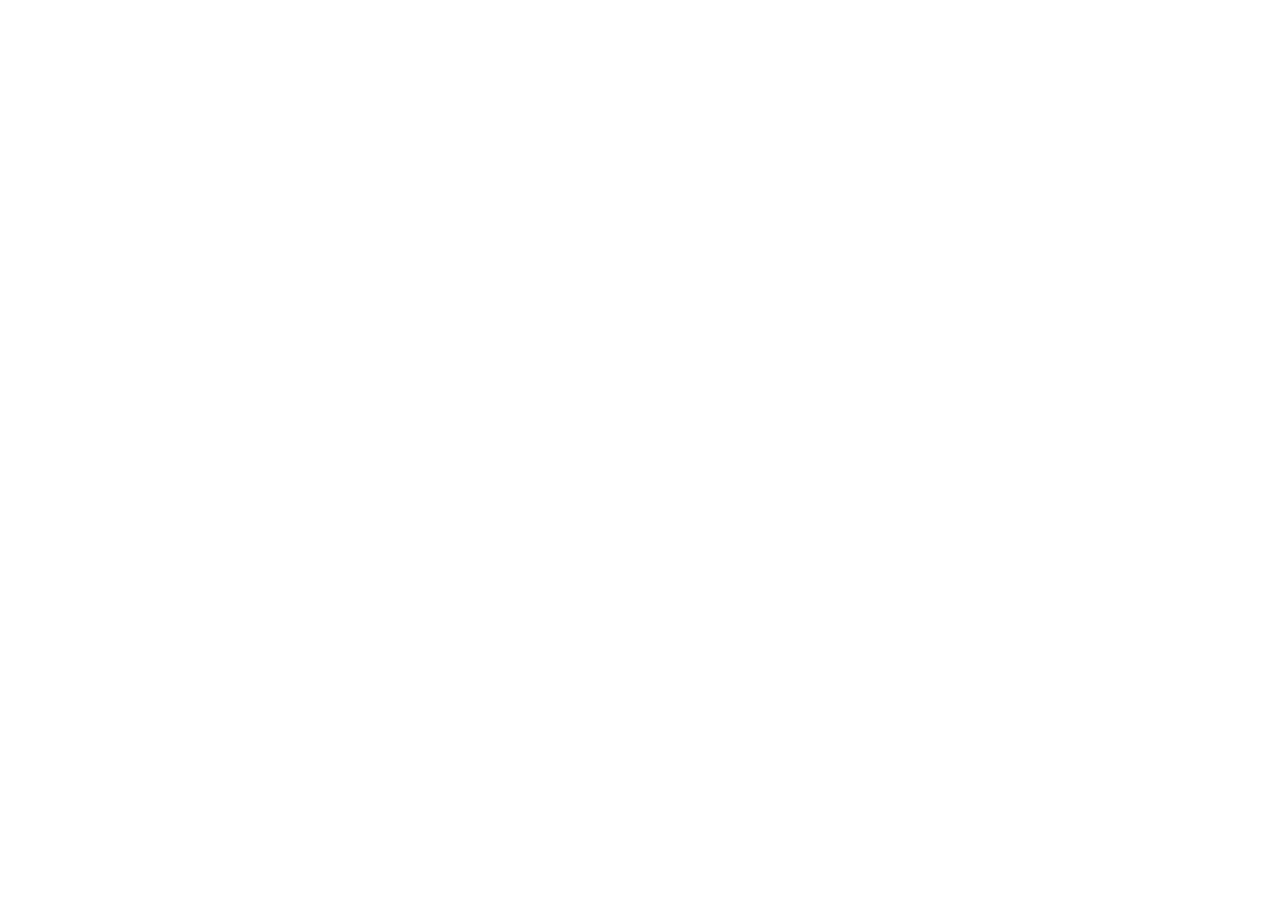
==== index.html @ 5bb1931f "Add files via upload" ====
<!DOCTYPE html>
<html lang="es">
<head>
<!-- PORTAL EDUCACIÓN 3F — GUARDIÁN SSO ESTRICTO (HMAC-SHA256 vía /api/sso-verify) -->
<!-- (2.22.1) Guardián actualizado: verificación HMAC-SHA256 + fallback resiliente cuando localStorage está lleno. -->
<style id="portal3f-guard-style">html { visibility: hidden !important; }</style>
<script>
(function() {
  var PORTAL_URL = 'https://portaleducacion-3f.vercel.app/';
  var APP_ID = 'buscador-jardines-sae';
  var CLAVE = 'portal3f_sso_session';
  var esArchivo = window.location.protocol === 'file:';

  function irAlPortal(extra) {
    if (esArchivo) return;
    document.documentElement.style.visibility = 'hidden';
    window.location.replace(PORTAL_URL + (extra || '?returnTo=' + encodeURIComponent(APP_ID)));
  }

  function vigente(txt) {
    try {
      var p = typeof txt === 'string' ? JSON.parse(txt) : txt;
      return (p && (!p.exp || p.exp > Date.now())) ? p : null;
    } catch(e) {
      return null;
    }
  }

  function leerGuardada() {
    var p = null;
    try { p = vigente(localStorage.getItem(CLAVE)); } catch (e) {}
    if (!p) { try { p = vigente(sessionStorage.getItem(CLAVE)); } catch (e) {} }
    return p;
  }

  function guardar(p) {
    var t = JSON.stringify(p);
    try { localStorage.setItem(CLAVE, t); } catch (e) {}
    try { sessionStorage.setItem(CLAVE, t); } catch (e) {}
  }

  function borrar() {
    try { localStorage.removeItem(CLAVE); } catch (e) {}
    try { sessionStorage.removeItem(CLAVE); } catch (e) {}
  }

  function renderBar(payload) {
    if (!payload || document.getElementById('portal-3f-sso-bar')) return;
    if (/\/mapa\//.test(window.location.pathname)) return;
    var bar = document.createElement('div');
    bar.id = 'portal-3f-sso-bar';
    bar.className = 'no-print';
    bar.style.cssText = 'background:#0E2A49;color:#fff;padding:6px 16px;font-family:Montserrat,sans-serif;font-size:11.5px;display:flex;align-items:center;justify-content:space-between;gap:12px;border-bottom:2px solid #F69321;z-index:2;position:relative;flex-wrap:wrap;';
    var nombre = String(payload.nombre || payload.email || '').replace(/[&<>"']/g, function(c) { return '&#' + c.charCodeAt(0) + ';'; });
    bar.innerHTML = '<div style="display:flex;align-items:center;gap:8px;"><span style="background:#F69321;color:#0E2A49;font-weight:800;padding:1.5px 7px;border-radius:99px;font-size:10px;">SSO 3F</span><span>Conectado: <strong>' + nombre + '</strong></span></div><div style="display:flex;align-items:center;gap:10px;"><a href="' + PORTAL_URL + '" style="color:#F6BF80;font-weight:700;text-decoration:none;">⬅ Portal Educación 3F</a><button id="portal3f-logout-btn" style="background:rgba(255,255,255,0.1);color:#fecaca;border:1px solid rgba(255,255,255,0.2);border-radius:6px;padding:2px 8px;font-size:10.5px;font-weight:700;cursor:pointer;">Salir</button></div>';
    if (document.body) {
      document.body.insertBefore(bar, document.body.firstChild);
      var logoutBtn = document.getElementById('portal3f-logout-btn');
      if (logoutBtn) logoutBtn.addEventListener('click', function() { borrar(); irAlPortal('?logout=1'); });
    }
  }

  function unlock(payload) {
    window.PORTAL_3F_USER = payload;
    guardar(payload);

    try {
      var params = new URLSearchParams(window.location.search);
      if (params.has('sso_token')) {
        params.delete('sso_token');
        var q = params.toString();
        var cleanUrl = window.location.pathname + (q ? '?' + q : '') + window.location.hash;
        window.history.replaceState(window.history.state, document.title, cleanUrl);
      }
    } catch(e) {}

    var guardStyle = document.getElementById('portal3f-guard-style');
    if (guardStyle) guardStyle.remove();

    if (document.readyState === 'loading') {
      document.addEventListener('DOMContentLoaded', function() { renderBar(payload); });
    } else {
      renderBar(payload);
    }
  }

  try {
    var params = new URLSearchParams(window.location.search);
    var token = params.get('sso_token');
    var saved = leerGuardada();
    if (saved) {
      unlock(saved);
      return;
    }

    if (token) {
      var xhr = new XMLHttpRequest();
      xhr.open('POST', PORTAL_URL + 'api/sso-verify', true);
      xhr.setRequestHeader('Content-Type', 'application/json');
      xhr.timeout = 15000;
      xhr.onreadystatechange = function() {
        if (xhr.readyState === 4) {
          if (xhr.status === 200) {
            try {
              var res = JSON.parse(xhr.responseText);
              if (res && res.valid && res.user) {
                unlock(res.user);
                return;
              }
            } catch(e) {}
          }
          var fallbackSaved = leerGuardada();
          if (fallbackSaved) { unlock(fallbackSaved); return; }
          irAlPortal();
        }
      };
      xhr.ontimeout = function() {
        var fallbackSaved = leerGuardada();
        if (fallbackSaved) { unlock(fallbackSaved); return; }
        irAlPortal();
      };
      xhr.onerror = function() {
        var fallbackSaved = leerGuardada();
        if (fallbackSaved) { unlock(fallbackSaved); return; }
        irAlPortal();
      };
      xhr.send(JSON.stringify({ token: token, appId: APP_ID }));
      return;
    }

    irAlPortal();
  } catch (err) {
    irAlPortal();
  }

  document.addEventListener('visibilitychange', function() {
    if (document.visibilityState === 'visible' && !leerGuardada()) irAlPortal();
  });
})();
</script>
  <meta charset="UTF-8">
  <script>/* Anota errores para la página "Estado del sistema" */window.__saeErrores=[];window.addEventListener('error',function(e){try{var t=e.target;if(t&&t!==window&&(t.src||t.href)){if(/\.(js|css)(\?|$)/.test(t.src||t.href))window.__saeErrores.push('No cargó '+String(t.src||t.href).split('/').slice(-2).join('/'));return;}window.__saeErrores.push((e.message||'error')+(e.filename?' ('+e.filename.split('/').slice(-2).join('/')+':'+e.lineno+')':''))}catch(x){}},true);window.addEventListener('unhandledrejection',function(e){try{window.__saeErrores.push('Promesa: '+((e.reason&&e.reason.message)||e.reason))}catch(x){}});</script>
  <meta name="viewport" content="width=device-width, initial-scale=1.0">
  <title>SAE Buscador - Tres de Febrero</title>
  <link rel="preconnect" href="https://fonts.googleapis.com">
  <link rel="preconnect" href="https://fonts.gstatic.com" crossorigin>
  <link href="https://fonts.googleapis.com/css2?family=Inter:wght@400;500;600;700;800&family=Montserrat:wght@400;500;600;700;800&display=swap" rel="stylesheet">
  <link rel="stylesheet" href="css/styles.css?v=2.25.2">
  <link rel="stylesheet" href="css/extras.css?v=2.25.2">
  <link rel="stylesheet" href="css/navegacion.css?v=2.25.2">
  <link rel="icon" type="image/png" href="mapa/assets/logo_3f_chico.png?v=2.25.2">
  <!-- Anti-flash modo oscuro: se aplica ANTES de renderizar -->
  <script>
    (function() {
      var saved = localStorage.getItem('sae-darkmode');
      var prefersDark = window.matchMedia('(prefers-color-scheme: dark)').matches;
      if (saved === 'true' || (saved === null && prefersDark)) {
        document.documentElement.classList.add('dark');
      }
    })();
  </script>
  <!-- Redirección automática a la versión móvil (en pantallas angostas) -->
  <script>
    if (window.matchMedia("(max-width: 768px)").matches && !location.search.includes("escritorio")) {
      location.replace("mobile.html" + location.search);
    }
  </script>

</head>
<body>
  <!-- HEADER INSTITUCIONAL -->
  <header class="app-header">
    <div class="header-container">
      <div class="brand">
        <div class="brand-logo brand-logo-3f">
          <img src="mapa/assets/logo_3f_96.png?v=2.25.2" alt="Municipalidad de Tres de Febrero" width="44" height="44">
        </div>
        <div class="brand-text">
          <h1>SAE <span class="highlight">Tres de Febrero</span></h1>
          <p class="tagline">Tablero de Gestión y Buscador de Establecimientos</p>
        </div>
      </div>
      
      <div class="header-actions">
        <div class="stats-badge" id="statsTotalEscuelas">
          <span class="dot"></span>
          <span class="text">223 Establecimientos</span>
        </div>
        <button id="btnToggleView" class="btn btn-secondary btn-sm" title="Cambiar entre Ficha y Directorio">
          <span class="btn-icon">📋</span>
          <span class="btn-text">Ver Directorio</span>
        </button>
        <button id="btnSyncModal" class="btn btn-primary btn-sm" title="Sincronizar datos con Google Sheets">
          <span class="btn-icon">🔄</span>
          <span class="btn-text">Sincronizar</span>
        </button>
        <button id="btnDarkMode" class="btn btn-secondary btn-sm" title="Cambiar modo oscuro / claro">
          <span id="darkModeIcon">🌙</span>
        </button>
      </div>
    </div>
  </header>

  <!-- CONTENIDO PRINCIPAL -->
  <main class="app-main">
    
    <!-- BARRA DE BÚSQUEDA Y FILTROS -->
    <section class="control-panel">
      <!-- Fila 1: Buscador y Fecha -->
      <div class="search-date-row">
        <!-- Buscador con autocomplete -->
        <div class="search-box-wrapper">
          <label for="searchInput" class="field-label">🔍 Buscar Escuela o Establecimiento</label>
          <div class="search-input-group">
            <span class="search-icon">🔍</span>
            <input 
              type="text" 
              id="searchInput" 
              placeholder="Escribe el nombre (ej. JI 921, EP 1, EES 5), dirección, directivo o CUE..." 
              autocomplete="off"
            >
            <button id="btnClearSearch" class="btn-clear" title="Borrar búsqueda" style="display:none;">&times;</button>
          </div>
          <div id="autocompleteList" class="autocomplete-dropdown" style="display:none;"></div>
        </div>

        <!-- Selector de Fecha -->
        <div class="date-box-wrapper">
          <label for="dateInput" class="field-label">📅 Fecha de Consulta (Cupos & Día del Ciclo)</label>
          <div class="date-input-group">
            <input type="date" id="dateInput">
            <div class="quick-date-buttons">
              <button class="btn-quick-date active" data-days="0" title="Hoy">Hoy</button>
            </div>
          </div>
        </div>
      </div>

      <!-- Fila 2: Chips de Niveles / Tipos -->
      <div class="filters-row">
        <span class="filters-label">Nivel:</span>
        <div class="filter-chips" id="levelChips">
          <button class="chip active" data-level="TODOS">Todos</button>
          <button class="chip" data-level="Jardín de Infantes">Jardines (JI)</button>
          <button class="chip" data-level="Escuela Municipal">Escuelas Municipales (JM)</button>
          <button class="chip" data-level="Primaria">Primarias (EP)</button>
          <button class="chip" data-level="Secundaria">Secundarias (EES)</button>
          <button class="chip" data-level="Técnica">Técnicas (TEC)</button>
          <button class="chip" data-level="Especial">Especiales (EE/CFI)</button>
          <button class="chip" data-level="Dispositivo">Dispositivos (UDI/EPI/Envión)</button>
        </div>
      </div>

      <!-- (2.21.0) Fila 2b: Servicios (se prenden y apagan; con cupo en la fecha de consulta) -->
      <div class="filters-row serv-filtro-fila" id="servFiltroFila">
        <span class="filters-label">Servicio:</span>
        <div class="serv-chips" id="servChips" role="group" aria-label="Filtrar por servicio"></div>
        <div class="serv-modo" id="servModo" role="group" aria-label="Con varios servicios elegidos" style="display:none;">
          <button type="button" data-modo="todos" class="activo" title="Escuelas que tienen todos los servicios elegidos">Tiene todos</button>
          <button type="button" data-modo="alguno" title="Escuelas que tienen al menos uno de los servicios elegidos">Tiene alguno</button>
        </div>
        <span class="serv-ayuda" id="servAyuda">Tocá una vez: las que lo tienen · dos veces: las que no lo tienen</span>
        <button type="button" class="serv-limpiar" id="servLimpiar" style="display:none;" title="Sacar el filtro de servicio">✕ Quitar</button>
      </div>
      <!-- (2.21.1) Escuelas que cumplen Nivel + Servicio (tocá una para abrir su ficha) -->
      <div class="serv-resultados" id="servResultados" style="display:none;" aria-live="polite"></div>

      <!-- Fila 3: Filtros secundarios (Zona y Proveedor) -->
      <div class="secondary-filters-row">
        <div class="select-filter-group">
          <label for="filterZona">Zona:</label>
          <select id="filterZona">
            <option value="TODAS">Todas las Zonas</option>
            <option value="1">Zona 1</option>
            <option value="2">Zona 2</option>
            <option value="3">Zona 3</option>
            <option value="4">Zona 4</option>
            <option value="5">Zona 5</option>
            <option value="6">Zona 6</option>
            <option value="7">Zona 7</option>
          </select>
        </div>

        <div class="select-filter-group">
          <label for="filterProveedor">Proveedor:</label>
          <select id="filterProveedor">
            <option value="TODOS">Todos los Proveedores</option>
            <option value="GRUPO L">GRUPO L</option>
            <option value="GYULAND">GYULAND</option>
            <option value="EDEAL">EDEAL</option>
            <option value="TINTENFISCH">TINTENFISCH</option>
          </select>
        </div>


        <div class="select-filter-group">
          <label for="filterLocalidad">Localidad:</label>
          <select id="filterLocalidad">
            <option value="TODAS">Todas las Localidades</option>
            <option value="Barrio Evita">Barrio Evita</option>
            <option value="Caseros">Caseros</option>
            <option value="Churruca">Churruca</option>
            <option value="Ciudad Jardín">Ciudad Jardín</option>
            <option value="Ciudadela">Ciudadela</option>
            <option value="Derqui">Derqui</option>
            <option value="Edla">Edla</option>
            <option value="El Libertador">El Libertador</option>
            <option value="José Ingenieros">José Ingenieros</option>
            <option value="Loma Hermosa">Loma Hermosa</option>
            <option value="Martin Coronado">Martin Coronado</option>
            <option value="Pablo Podestá">Pablo Podestá</option>
            <option value="Saenz Peña">Saenz Peña</option>
            <option value="Santos Lugares">Santos Lugares</option>
            <option value="Villa Bosch">Villa Bosch</option>
            <option value="Villa Raffo">Villa Raffo</option>
          </select>
        </div>
        <div class="quick-school-select">
          <label for="schoolSelect">Escuela Directa:</label>
          <select id="schoolSelect">
            <!-- Se llena dinámicamente -->
          </select>
        </div>
      </div>
    </section>

    <!-- VISTA 1: FICHA INDIVIDUAL Y CALCULADORA (Predeterminada) -->
    <div id="viewFicha" class="view-section active">
      
      <!-- PANTALLA DE INICIO (ESTADÍSTICAS GLOBALES) -->
      <div id="desktopWelcomeScreen" class="welcome-screen" style="display: none; padding: 4rem 2rem; text-align: center;">
        <div class="welcome-content" style="max-width: 800px; margin: 0 auto;">
          <div class="welcome-icon" style="font-size: 4rem; margin-bottom: 1rem;">🏫</div>
          <h2 style="font-size: 1.8rem; margin-bottom: 0.5rem; color: var(--text-dark);">Buscador del Servicio Alimentario Escolar</h2>
          <p style="color: var(--text-muted); font-size: 1.1rem; margin-bottom: 2rem;">Utilizá el buscador o los filtros superiores para seleccionar un establecimiento y consultar su ficha, menú y calculadora de gramajes.</p>
          
          <div class="district-stats-grid" style="display: grid; grid-template-columns: repeat(auto-fit, minmax(200px, 1fr)); gap: 1.5rem; margin-top: 2rem;">
            <div class="stat-card" style="background: var(--card-bg); padding: 1.5rem; border-radius: 12px; border: 1px solid var(--border-color); box-shadow: var(--shadow-sm);">
              <h3 style="color: var(--text-muted); font-size: 0.95rem; margin-bottom: 0.5rem; text-transform: uppercase; letter-spacing: 0.5px;">Establecimientos con SAE</h3>
              <div id="welcomeTotalEscuelas" style="font-size: 2.5rem; font-weight: 700; color: var(--primary-color);">...</div>
            </div>
            <div class="stat-card" style="background: var(--card-bg); padding: 1.5rem; border-radius: 12px; border: 1px solid var(--border-color); box-shadow: var(--shadow-sm);">
              <h3 style="color: var(--text-muted); font-size: 0.95rem; margin-bottom: 0.5rem; text-transform: uppercase; letter-spacing: 0.5px;">Proveedores Activos</h3>
              <div id="welcomeTotalProveedores" style="font-size: 2.5rem; font-weight: 700; color: var(--primary-color);">...</div>
            </div>
            <div class="stat-card" style="background: var(--card-bg); padding: 1.5rem; border-radius: 12px; border: 1px solid var(--border-color); box-shadow: var(--shadow-sm);">
              <h3 style="color: var(--text-muted); font-size: 0.95rem; margin-bottom: 0.5rem; text-transform: uppercase; letter-spacing: 0.5px;">Servicios Diarios (DM/Com)</h3>
              <div id="welcomeTotalRaciones" style="font-size: 2.5rem; font-weight: 700; color: var(--primary-color);">...</div>
            </div>
          </div>
        </div>
      </div>

      <!-- GRID DE LA FICHA -->
      <div class="dashboard-grid" id="fichaDashboardGrid">
        
        <!-- COLUMNA IZQUIERDA: FICHA INSTITUCIONAL Y CONTACTO -->
        <div class="grid-col-left">
          
          <!-- TARJETA: DATOS DE LA ESCUELA -->
          <article class="card school-profile-card">
            <div class="card-header">
              <div class="title-with-badge">
                <h2 id="cardSchoolName">Cargando escuela...</h2>
                <div class="badges-row" id="cardSchoolBadges">
                  <!-- Badges dinámicos: Nivel, Zona, Proveedor -->
                </div>
              </div>
              <div class="header-cue" id="cardSchoolCue">
                CUE: -
              </div>
            </div>

            <div class="card-body">
              
              <!-- BLOQUE SERVICIOS Y CUPOS SAE (ARRIBA, COMPACTO) -->
              <div class="info-block sae-top-block">
                <div class="sae-top-header">
                  <h3 class="block-title"><span class="icon">🥪</span> Servicios Alimentarios (SAE)</h3>
                  <span class="date-badge" id="badgeFechaServicio">Fecha: -</span>
                </div>
                <div class="services-compact-grid" id="servicesCardsContainer">
                  <!-- Se llena con las tarjetas compactas de DM, Comedor, etc. -->
                </div>
              </div>

              <!-- (2.16.2) RECLAMOS arriba de Localización y Contacto · (2.23.0) Entregas, obras y arreglos: desplegable debajo de la Calculadora -->
              <!-- (2.20.0) Última visita / próxima planificada -->
              <div id="visitasFicha" style="display:none;"></div>
              <!-- (2.19.0) Avisos activos o próximos de la escuela -->
              <div id="avisosFicha" class="avisos-ficha" style="display:none;"></div>
              <div id="reclamosFicha" class="info-block reclamos-ficha" style="display:none;"></div>

              <!-- BLOQUE LOCALIZACION -->
              <div class="info-block">
                <h3 class="block-title"><span class="icon">📍</span> Localización</h3>
                <div class="info-list">
                  <div class="info-item">
                    <span class="item-label">Dirección:</span>
                    <span class="item-value" id="cardAddress">-</span>
                  </div>
                  <div class="info-item">
                    <span class="item-label">Localidad:</span>
                    <span class="item-value" id="cardLocality">-</span>
                  </div>
                  <div class="info-item" id="rowComparteEdificio" style="display:none;">
                    <span class="item-label">Comparte con:</span>
                    <span class="item-value text-accent" id="cardComparte">-</span>
                  </div>
                </div>

                <!-- Botones de Mapa -->
                <div class="action-buttons-group">
                  <a id="btnRecorrido" href="#" target="_blank" rel="noopener noreferrer" class="btn btn-outline btn-sm" title="Cómo llegar (Google Maps)">
                    <span class="btn-icon">🗺️</span>
                    <span>Cómo llegar</span>
                  </a>
                  <a id="btnGoogleMaps" href="mapa/index.html" class="btn btn-outline btn-sm" title="Ver en Mapeo Escolar SAE">
                    <span class="btn-icon">📍</span>
                    <span>Mapeo Escolar SAE</span>
                  </a>
                </div>
              </div>

              <!-- BLOQUE DIRECTIVOS Y CONTACTO -->
              <div class="info-block">
                <h3 class="block-title"><span class="icon">👤</span> Contacto y Directivos</h3>
                <div class="info-list">
                  <div class="info-item">
                    <span class="item-label" id="cardDirectoraCargo">Directora:</span>
                    <span class="item-value font-bold" id="cardDirectoraNombre">-</span>
                  </div>
                  <div class="info-item">
                    <span class="item-label">Teléfono:</span>
                    <span class="item-value" id="cardTelefono">-</span>
                  </div>
                  <div class="info-item">
                    <span class="item-label">Email Oficial:</span>
                    <span class="item-value text-break" id="cardEmail">-</span>
                  </div>
                </div>

                <!-- Botones de Acción de Contacto -->
                <div class="contact-actions-grid">
                  <a id="btnWhatsApp" href="#" target="_blank" rel="noopener noreferrer" class="btn btn-whatsapp">
                    <span>WhatsApp Directo</span>
                  </a>
                  <a id="btnLlamar" href="#" class="btn btn-call">
                    <span>Llamar</span>
                  </a>
                  <a id="btnEmail" href="#" class="btn btn-email" target="_blank" rel="noopener">
                    <span>Enviar Mail</span>
                  </a>
                </div>
              </div>

              <!-- BOTONES DE PRODUCTIVIDAD (Copiar resumen / Imprimir) -->
              <div class="card-footer-actions">
                <button id="btnCopyWhatsApp" class="btn btn-secondary btn-block">
                  <span>Copiar Resumen para WhatsApp</span>
                </button>
                <button id="btnPdfFicha" class="btn btn-secondary btn-block">
                  <span>Guardar como PDF</span>
                </button>
                <a id="btnReclamoEscuela" href="reclamos.html" class="btn btn-secondary btn-block" style="text-decoration:none;">
                  <span>Cargar reclamo de esta escuela</span>
                </a>
                <!-- (2.20.0) Visitas territoriales -->
                <button id="btnNuevaVisita" class="btn btn-secondary btn-block" type="button">
                  <span>Nueva visita</span>
                </button>
                <button id="btnPrintFicha" class="btn btn-secondary btn-block">
                  <span>Imprimir Ficha</span>
                </button>
              </div>

            </div>
          </article>



        </div>

        <!-- COLUMNA DERECHA: CALCULADORA DE GRAMAJES Y MENÚ -->
        <div class="grid-col-right">
          
          <!-- (2.5.0) QUÉ SE ENTREGA HOY (según proveedor y día elegido) -->
          <article class="card calculator-card entrega-card" id="entregaCard">
            <div class="card-header entrega-cab">
              <div class="calc-header-title">
                <h2><span class="icon">🚚</span> Qué se entrega hoy</h2>
                <p class="card-subtitle" id="entregasSubtitle">Según el proveedor y la fecha de consulta</p>
                <p class="entrega-regla" id="entregaAyuda"></p>
              </div>
              <div class="entrega-controles" id="entregaControles"></div>
            </div>
            <div class="card-body entrega-cuerpo">
              <div id="entregasContainer" class="lists-container"></div>
            </div>
          </article>

          <article class="card calculator-card" id="calcCard">
            <div class="card-header">
              <div class="calc-header-title">
                <h2><span class="icon">🍎</span> Calculadora de Menú y Gramajes</h2>
                <p class="card-subtitle" id="calcSubtitle">Raciones según ciclo semanal oficial</p>
              </div>
              
              <!-- Selector de Servicio (Pestañas DM vs Comedor) -->
              <div class="service-tabs" id="serviceTabs">
                <button class="tab-btn active" data-service="DM" id="tabDM">☕ Desayuno / Merienda</button>
                <button class="tab-btn" data-service="COMEDOR" id="tabComedor">🍲 Comedor (Almuerzo)</button>
              </div>
              <!-- (2.8.4) Achicar la calculadora (se recuerda en esta compu) -->
              <button type="button" class="entrega-btn calc-plegar" id="btnPlegarCalc" aria-expanded="true" title="Achicar (ocultar la calculadora)" aria-label="Achicar la calculadora">▴</button>
            </div>

            <div class="card-body">

              <!-- AVISO DE FIN DE SEMANA / FERIADO (se muestra solo cuando corresponde) -->
              <div id="avisoDia" class="aviso-dia" style="display:none;" role="status"></div>
              
              <!-- BARRA DE DÍAS DE LA SEMANA -->
              <div class="days-nav-bar">
                <span class="days-label">Día del ciclo:</span>
                <div class="days-buttons" id="dayButtons">
                  <button class="btn-day" data-day="Lunes">Lunes <span class="day-hint" id="hintLunes">(L1 / L1 y 6)</span></button>
                  <button class="btn-day" data-day="Martes">Martes <span class="day-hint" id="hintMartes">(L2 / L2 y 7)</span></button>
                  <button class="btn-day" data-day="Miércoles">Miércoles <span class="day-hint" id="hintMiercoles">(L3 / L3 y 8)</span></button>
                  <button class="btn-day" data-day="Jueves">Jueves <span class="day-hint" id="hintJueves">(L4 / L4 y 9)</span></button>
                  <button class="btn-day active" data-day="Viernes">Viernes <span class="day-hint" id="hintViernes">(L5 / L5 y 10)</span></button>
                </div>
              </div>

              <!-- CONTROLES GENERALES DE LA CALCULADORA -->
              <div class="calc-controls-grid">
                <!-- Cupo aplicado -->
                <div class="calc-control-item cupo-col">
                  <label for="inputCupoManual" class="calc-label">Cupo del Servicio:</label>
                  <div class="cupo-input-wrapper">
                    <input type="number" id="inputCupoManual" min="0" value="200">
                    <span class="unit-badge">raciones</span>
                  </div>
                </div>

                <!-- Nivel educativo para gramaje -->
                <div class="calc-control-item level-col">
                  <label for="selectNivelGramaje" class="calc-label">Ración según Nivel:</label>
                  <select id="selectNivelGramaje" class="form-select">
                    <option value="jardin">Jardín (Inicial)</option>
                    <option value="primaria">Primaria</option>
                    <option value="secundaria">Secundaria</option>
                  </select>
                </div>

                <div class="calc-control-item day-summary-col">
                  <label class="calc-label">Día Activo:</label>
                  <div class="active-day-badge" id="activeDayDisplay">Viernes</div>
                </div>
              </div>

              <!-- CONTENEDOR DINÁMICO DE LISTAS (En Comedor aparecerán 2 listas una abajo de la otra) -->
              <div id="listsContainer" class="lists-container">
                <!-- Se llena dinámicamente con una o dos listas -->
              </div>

              <!-- AJUSTES DE PRESENTACIÓN DE ENVASES (CONFIGURADOR COLAPSABLE) -->
              <details class="packaging-settings">
                <summary class="settings-summary">
                  <span class="icon">⚙️</span>
                  <span>Ajustar Gramajes de Envases (Presentaciones de fábrica para cálculo de bultos)</span>
                </summary>
                <div class="settings-grid">
                  <div class="setting-item">
                    <label>Pote Dulce de Leche:</label>
                    <div class="input-with-unit">
                      <input type="number" id="cfgDdl" value="400" step="50">
                      <span>g</span>
                    </div>
                  </div>
                  <div class="setting-item">
                    <label>Pote Mermelada:</label>
                    <div class="input-with-unit">
                      <input type="number" id="cfgMermelada" value="400" step="50">
                      <span>g</span>
                    </div>
                  </div>
                  <div class="setting-item">
                    <label>Paquete Galletitas:</label>
                    <div class="input-with-unit">
                      <input type="number" id="cfgGalletitas" value="400" step="50">
                      <span>g</span>
                    </div>
                  </div>
                  <div class="setting-item">
                    <label>Caja Matecocido / Té:</label>
                    <div class="input-with-unit">
                      <input type="number" id="cfgMatecocido" value="25" step="5">
                      <span>saquitos</span>
                    </div>
                  </div>
                  <div class="setting-item">
                    <label>Paquete Cacao:</label>
                    <div class="input-with-unit">
                      <input type="number" id="cfgCacao" value="180" step="10">
                      <span>g</span>
                    </div>
                  </div>
                </div>
              </details>

            </div>
          </article>

          <!-- (2.23.0) ENTREGAS, OBRAS Y ARREGLOS (antes era una tarjeta en la ficha) -->
          <article class="card calculator-card ea-card entregas-ficha" id="eaCard">
            <div class="card-header ea-card-cab">
              <div class="calc-header-title">
                <h2><span class="icon">🛠️</span> Entregas, obras y arreglos</h2>
                <p class="card-subtitle" id="eaSubtitulo">Lo entregado, las obras y los arreglos de cada institución</p>
              </div>
              <button type="button" class="entrega-btn calc-plegar" id="btnPlegarEA" aria-expanded="true" title="Achicar" aria-label="Achicar entregas, obras y arreglos">▴</button>
            </div>
            <div class="card-body" id="eaCuerpo"></div>
          </article>

        </div>

      </div>

    </div>

    <!-- VISTA 2: DIRECTORIO COMPLETO EN TABLA -->
    <div id="viewDirectorio" class="view-section" style="display:none;">
      <article class="card directory-card">
        <div class="card-header directory-header">
          <div>
            <h2>Directorio General de Establecimientos</h2>
            <p class="card-subtitle" id="dirSubtitulo">Listado de las instituciones del distrito de Tres de Febrero</p>
          </div>
          <div class="directory-actions">
            <input type="text" id="dirSearchInput" placeholder="Filtrar en la tabla..." class="form-input">
            <button id="btnExportCsv" class="btn btn-secondary btn-sm">📥 Exportar Excel</button>
          </div>
        </div>
        <div class="card-body">
          <div class="table-responsive">
            <table class="directory-table" id="directoryTable">
              <thead>
                <tr>
                  <th>Escuela</th>
                  <th>Nivel</th>
                  <th>Zona</th>
                  <th>Proveedor</th>
                  <th>Directora</th>
                  <th>Teléfono</th>
                  <th>Dirección</th>
                  <th>Localidad</th>
                  <th>Servicios</th>
                  <th>Acción</th>
                </tr>
              </thead>
              <tbody id="directoryTableBody">
                <!-- Se llena dinámicamente -->
              </tbody>
            </table>
          </div>
        </div>
      </article>
    </div>

  </main>

  <!-- MODAL: SINCRONIZACIÓN GOOGLE SHEETS -->
  <div id="syncModal" class="modal-backdrop" style="display:none;">
    <div class="modal-window">
      <div class="modal-header">
        <h3>🔄 Sincronización con Google Sheets</h3>
        <button id="btnCloseSyncModal" class="modal-close">&times;</button>
      </div>
      <div class="modal-body">
        <p>Los cupos (pestaña <strong>CUPOS 2026</strong>) y los menús de escuelas municipales y dispositivos se leen de las planillas del SAE. La página los actualiza sola cada vez que se abre; con este botón se actualizan en el momento.</p>
        
        <div class="sync-card">
          <h4>Estado de los datos</h4>
          <p class="text-sm" id="syncEstadoTexto">-</p>
          <div class="sync-actions-row">
            <a href="https://docs.google.com/spreadsheets/d/1P57PeQ8WeLJbEovcGNKsT-4K_2AmCXpWF1W-MrwYShQ/edit?gid=1461706903#gid=1461706903" target="_blank" rel="noopener noreferrer" class="btn btn-outline btn-sm">
              Abrir Google Sheet
            </a>
            <button id="btnFetchOnline" class="btn btn-primary btn-sm">
              🔄 Sincronizar ahora
            </button>
          </div>
          <div id="syncStatusMsg" class="sync-status"></div>
        </div>

      </div>
      <div class="modal-footer">
        <button id="btnDoneSync" class="btn btn-secondary">Cerrar</button>
      </div>
    </div>
  </div>

  <!-- NOTIFICACIÓN TOAST -->
  <div id="toastMessage" class="toast-notification"></div>

  <!-- SCRIPTS -->
  <script src="js/navegacion.js?v=2.25.2" data-pagina="buscador" data-base=""></script>
  <script src="datos/data.js?v=2.25.2"></script>
  <script src="datos/menus.js?v=2.25.2"></script>
  <script src="js/extras.js?v=2.25.2"></script>
  <script src="datos/reclamos-config.js?v=2.25.2"></script>
  <script src="js/cola-envios.js?v=2.25.2"></script>
  <script src="js/sync.js?v=2.25.2"></script>
  <script src="js/entregados.js?v=2.25.2"></script>
  <script src="js/ajustes.js?v=2.25.2"></script>
  <script src="js/avisos.js?v=2.25.2" data-modo="abierto" data-base=""></script>
  <script src="js/cupos.js?v=2.25.2"></script>
  <script src="js/impresion.js?v=2.25.2"></script>
  <script src="js/excel.js?v=2.25.2"></script>
  <script src="js/visitas.js?v=2.25.2"></script>
  <script src="js/app.js?v=2.25.2"></script>
</body>
</html>
---- css/styles.css ----
/* ==========================================================================
   ESTILOS INSTITUCIONALES - SAE TRES DE FEBRERO
   Guía de Estilo: Municipalidad de Tres de Febrero (Muni 3F)
   ========================================================================== */

:root {
  /* Brand - Colores Institucionales Muni 3F */
  --primary: #163C68;          /* Azul oscuro principal */
  --primary-hover: #0E2A49;    /* Brand Dark */
  --primary-light: #E0EEFF;    /* Brand Light */
  --primary-soft: #B8D0EB;     /* Brand Soft */
  
  --accent: #F69321;           /* Naranja institucional */
  --accent-hover: #DB7A0B;     /* Accent Dark */
  --accent-light: #F6E6D4;     /* Accent Light */
  --accent-soft: #F6BF80;      /* Accent Soft */
  
  --success: #059669;          /* Verde SAE */
  --success-light: #ecfdf5;
  --success-hover: #047857;
  
  --warning: #F69321;          /* Usa el naranja institucional */
  --warning-light: #F6E6D4;
  
  --purple: #7c3aed;
  --purple-light: #f5f3ff;
  
  --danger: #dc2626;
  
  --bg-main: #FDFDFD;          /* Neutro 0 - Fondo general */
  --bg-card: #ffffff;          /* Tarjetas blancas */
  --bg-subtle: #F8F8F8;        /* Neutro 100 */
  
  --text-primary: #000D1D;     /* Neutro 900 */
  --text-secondary: #2F4054;   /* Neutro 700 */
  --text-muted: #B1B7BE;       /* Neutro 500 */
  --border: #E5E5E5;           /* Neutro 300 */
  --border-strong: #B1B7BE;
  
  --radius-sm: 6px;
  --radius-md: 10px;
  --radius-lg: 16px;
  
  --shadow-sm: 0 1px 2px rgba(0, 13, 29, 0.05);
  --shadow-md: 0 4px 6px -1px rgba(0, 13, 29, 0.07), 0 2px 4px -2px rgba(0, 13, 29, 0.05);
  --shadow-lg: 0 10px 15px -3px rgba(0, 13, 29, 0.08), 0 4px 6px -4px rgba(0, 13, 29, 0.04);
  
  --transition: all 0.2s cubic-bezier(0.4, 0, 0.2, 1);
}

* {
  box-sizing: border-box;
  margin: 0;
  padding: 0;
}

body {
  font-family: 'Inter', -apple-system, BlinkMacSystemFont, 'Segoe UI', Roboto, sans-serif;
  background-color: var(--bg-main);
  color: var(--text-primary);
  line-height: 1.5;
  min-height: 100vh;
  display: flex;
  flex-direction: column;
}

/* ==========================================================================
   HEADER
   ========================================================================== */
.app-header {
  background-color: var(--bg-card);
  border-bottom: 1px solid var(--border);
  position: sticky;
  top: 0;
  z-index: 100;
  box-shadow: var(--shadow-sm);
}

.header-container {
  max-width: 1400px;
  margin: 0 auto;
  padding: 0.75rem 1.25rem;
  display: flex;
  align-items: center;
  justify-content: space-between;
  gap: 1rem;
}

.brand {
  display: flex;
  align-items: center;
  gap: 0.85rem;
}

.brand-logo {
  width: 44px;
  height: 44px;
  background: linear-gradient(135deg, var(--primary), var(--accent));
  border-radius: var(--radius-md);
  display: flex;
  align-items: center;
  justify-content: center;
  box-shadow: var(--shadow-sm);
}

.logo-icon {
  font-size: 1.6rem;
}

.brand-text h1 {
  font-size: 1.25rem;
  font-weight: 800;
  letter-spacing: -0.02em;
  color: var(--primary);
  line-height: 1.15;
}

.brand-text h1 .highlight {
  color: var(--accent);
}

.brand-text .tagline {
  font-size: 0.8rem;
  color: var(--text-muted);
  font-weight: 500;
}

.header-actions {
  display: flex;
  align-items: center;
  gap: 0.75rem;
}

.stats-badge {
  display: flex;
  align-items: center;
  gap: 0.4rem;
  background: var(--primary-light);
  color: var(--primary);
  padding: 0.4rem 0.8rem;
  border-radius: 9999px;
  font-size: 0.82rem;
  font-weight: 600;
}

.stats-badge .dot {
  width: 8px;
  height: 8px;
  background-color: var(--success);
  border-radius: 50%;
  display: inline-block;
  animation: pulse 2s infinite;
}

@keyframes pulse {
  0% { transform: scale(0.95); opacity: 0.8; }
  50% { transform: scale(1.2); opacity: 1; }
  100% { transform: scale(0.95); opacity: 0.8; }
}

/* ==========================================================================
   BOTONES
   ========================================================================== */
.btn {
  display: inline-flex;
  align-items: center;
  justify-content: center;
  gap: 0.5rem;
  padding: 0.55rem 1rem;
  font-size: 0.88rem;
  font-weight: 600;
  border-radius: var(--radius-sm);
  border: 1px solid transparent;
  cursor: pointer;
  text-decoration: none;
  transition: var(--transition);
  white-space: nowrap;
}

.btn-sm {
  padding: 0.4rem 0.75rem;
  font-size: 0.82rem;
}

.btn-primary {
  background-color: var(--primary);
  color: white;
}
.btn-primary:hover {
  background-color: var(--primary-hover);
}

.btn-secondary {
  background-color: var(--bg-subtle);
  color: var(--text-primary);
  border-color: var(--border);
}
.btn-secondary:hover {
  background-color: #e2e8f0;
  border-color: var(--border-strong);
}

.btn-outline {
  background-color: transparent;
  color: var(--primary);
  border-color: var(--primary);
}
.btn-outline:hover {
  background-color: var(--primary-light);
}

.btn-light {
  background-color: #ffffff;
  color: var(--text-secondary);
  border-color: var(--border);
}
.btn-light:hover {
  background-color: var(--bg-subtle);
  color: var(--text-primary);
}

.btn-whatsapp {
  background-color: #25d366;
  color: white;
  font-weight: 700;
}
.btn-whatsapp:hover {
  background-color: #1ebd5b;
  transform: translateY(-1px);
  box-shadow: 0 4px 8px rgba(37, 211, 102, 0.3);
}

.btn-call {
  background-color: #3b82f6;
  color: white;
}
.btn-call:hover {
  background-color: #2563eb;
}

.btn-email {
  background-color: #64748b;
  color: white;
}
.btn-email:hover {
  background-color: #475569;
}

.btn-block {
  width: 100%;
}

/* ==========================================================================
   PANEL DE CONTROLES (BÚSQUEDA, FECHA, FILTROS)
   ========================================================================== */
.control-panel {
  max-width: 1400px;
  margin: 1.25rem auto 0;
  padding: 0 1.25rem;
  display: flex;
  flex-direction: column;
  gap: 1rem;
}

.search-date-row {
  display: grid;
  grid-template-columns: 2fr 1fr;
  gap: 1.25rem;
}

.field-label {
  display: block;
  font-size: 0.85rem;
  font-weight: 700;
  color: var(--text-secondary);
  margin-bottom: 0.35rem;
}

.search-box-wrapper {
  position: relative;
}

.search-input-group {
  position: relative;
  display: flex;
  align-items: center;
}

.search-icon {
  position: absolute;
  left: 1rem;
  font-size: 1.1rem;
  color: var(--text-muted);
  pointer-events: none;
}

.search-input-group input {
  width: 100%;
  padding: 0.8rem 2.5rem 0.8rem 2.8rem;
  font-size: 0.95rem;
  border: 2px solid var(--border);
  border-radius: var(--radius-md);
  background: var(--bg-card);
  color: var(--text-primary);
  outline: none;
  transition: var(--transition);
  box-shadow: var(--shadow-sm);
}

.search-input-group input:focus {
  border-color: var(--primary);
  box-shadow: 0 0 0 3px rgba(30, 58, 138, 0.15);
}

.btn-clear {
  position: absolute;
  right: 0.75rem;
  background: none;
  border: none;
  font-size: 1.3rem;
  color: var(--text-muted);
  cursor: pointer;
  padding: 0.2rem 0.5rem;
}
.btn-clear:hover {
  color: var(--danger);
}

.autocomplete-dropdown {
  position: absolute;
  top: 100%;
  left: 0;
  right: 0;
  background: var(--bg-card);
  border: 1px solid var(--border-strong);
  border-radius: 0 0 var(--radius-md) var(--radius-md);
  max-height: 320px;
  overflow-y: auto;
  box-shadow: var(--shadow-lg);
  z-index: 50;
  margin-top: 4px;
}

.autocomplete-item {
  padding: 0.75rem 1rem;
  border-bottom: 1px solid var(--border);
  cursor: pointer;
  display: flex;
  align-items: center;
  justify-content: space-between;
  transition: var(--transition);
}

.autocomplete-item:last-child {
  border-bottom: none;
}

.autocomplete-item:hover,
.autocomplete-item.selected {
  background-color: var(--primary-light);
}

.autocomplete-item .item-title {
  font-weight: 700;
  color: var(--primary);
}

.autocomplete-item .item-desc {
  font-size: 0.8rem;
  color: var(--text-muted);
}

/* Selector de Fecha */
.date-input-group {
  display: flex;
  gap: 0.5rem;
}

.date-input-group input[type="date"] {
  flex: 1;
  padding: 0.75rem 0.85rem;
  font-size: 0.95rem;
  font-weight: 600;
  border: 2px solid var(--border);
  border-radius: var(--radius-md);
  background: var(--bg-card);
  color: var(--text-primary);
  outline: none;
  transition: var(--transition);
  box-shadow: var(--shadow-sm);
}

.date-input-group input[type="date"]:focus {
  border-color: var(--primary);
  box-shadow: 0 0 0 3px rgba(30, 58, 138, 0.15);
}

.quick-date-buttons {
  display: flex;
  gap: 0.35rem;
}

.btn-quick-date {
  padding: 0.5rem 0.75rem;
  background: var(--bg-card);
  border: 1px solid var(--border);
  border-radius: var(--radius-md);
  font-size: 0.82rem;
  font-weight: 600;
  cursor: pointer;
  color: var(--text-secondary);
  transition: var(--transition);
}

.btn-quick-date:hover {
  background: var(--bg-subtle);
  border-color: var(--border-strong);
}

.btn-quick-date.active {
  background: var(--primary);
  color: white;
  border-color: var(--primary);
}

/* Chips de Filtro */
.filters-row {
  display: flex;
  align-items: center;
  gap: 0.75rem;
  overflow-x: auto;
  padding-bottom: 4px;
}

.filters-label {
  font-size: 0.85rem;
  font-weight: 700;
  color: var(--text-secondary);
  white-space: nowrap;
}

.filter-chips {
  display: flex;
  gap: 0.4rem;
  flex-wrap: wrap;
}

.chip {
  padding: 0.35rem 0.75rem;
  font-size: 0.82rem;
  font-weight: 600;
  border-radius: 9999px;
  background: var(--bg-card);
  border: 1px solid var(--border);
  color: var(--text-secondary);
  cursor: pointer;
  transition: var(--transition);
}

.chip:hover {
  background: var(--bg-subtle);
  border-color: var(--border-strong);
}

.chip.active {
  background: var(--accent);
  color: white;
  border-color: var(--accent);
}

/* Filtros secundarios */
.secondary-filters-row {
  display: flex;
  gap: 1.25rem;
  flex-wrap: wrap;
  align-items: center;
  background: var(--bg-card);
  padding: 0.75rem 1.25rem;
  border-radius: var(--radius-md);
  border: 1px solid var(--border);
  box-shadow: var(--shadow-sm);
}

.select-filter-group,
.quick-school-select {
  display: flex;
  align-items: center;
  gap: 0.5rem;
}

.select-filter-group label,
.quick-school-select label {
  font-size: 0.82rem;
  font-weight: 700;
  color: var(--text-secondary);
  white-space: nowrap;
}

.select-filter-group select,
.quick-school-select select {
  padding: 0.4rem 0.75rem;
  font-size: 0.85rem;
  border: 1px solid var(--border);
  border-radius: var(--radius-sm);
  background-color: var(--bg-subtle);
  color: var(--text-primary);
  outline: none;
  font-weight: 500;
}

.quick-school-select {
  margin-left: auto;
}

.quick-school-select select {
  max-width: 250px;
}

/* ==========================================================================
   MAIN DASHBOARD GRID
   ========================================================================== */
.app-main {
  max-width: 1400px;
  width: 100%;
  margin: 0 auto;
  padding: 1.25rem;
  flex: 1;
}

/* Separación entre la barra de filtros y la ficha / directorio */
.app-main > .view-section {
  margin-top: 1.75rem;
}

.dashboard-grid {
  display: grid;
  grid-template-columns: 460px 1fr;
  gap: 1.5rem;
  align-items: start;
}

/* ==========================================================================
   CARDS
   ========================================================================== */
.card {
  background: var(--bg-card);
  border: 1px solid var(--border);
  border-radius: var(--radius-lg);
  box-shadow: var(--shadow-sm);
  overflow: hidden;
  margin-bottom: 1.25rem;
}

.card-header {
  padding: 1.1rem 1.4rem;
  border-bottom: 1px solid var(--border);
  background: linear-gradient(to right, #ffffff, #fbfcfe);
  display: flex;
  justify-content: space-between;
  align-items: center;
  gap: 0.75rem;
}

.card-body {
  padding: 1.25rem 1.4rem;
}

/* ==========================================================================
   FICHA DE LA ESCUELA (COLUMNA IZQUIERDA)
   ========================================================================== */
.school-profile-card .card-header {
  align-items: flex-start;
}

.title-with-badge h2 {
  font-size: 1.4rem;
  font-weight: 800;
  color: var(--primary);
  line-height: 1.2;
  margin-bottom: 0.35rem;
}

.header-cue {
  background: var(--bg-subtle);
  color: var(--text-secondary);
  font-size: 0.78rem;
  font-weight: 700;
  padding: 0.3rem 0.6rem;
  border-radius: var(--radius-sm);
  white-space: nowrap;
}

.badges-row {
  display: flex;
  gap: 0.35rem;
  flex-wrap: wrap;
}

.badge {
  display: inline-block;
  padding: 0.2rem 0.55rem;
  font-size: 0.75rem;
  font-weight: 700;
  border-radius: 9999px;
  text-transform: uppercase;
}

.badge-level {
  background-color: var(--primary-light);
  color: var(--primary);
}

.badge-zona {
  background-color: var(--accent-light);
  color: var(--accent);
}

.badge-prov {
  background-color: #fef3c7;
  color: #92400e;
}

.info-block {
  margin-bottom: 1.25rem;
  padding-bottom: 1.25rem;
  border-bottom: 1px dashed var(--border);
}

.info-block:last-child {
  margin-bottom: 0;
  padding-bottom: 0;
  border-bottom: none;
}

.block-title {
  font-size: 0.95rem;
  font-weight: 700;
  color: var(--text-primary);
  margin-bottom: 0.65rem;
  display: flex;
  align-items: center;
  gap: 0.4rem;
}

.info-list {
  display: flex;
  flex-direction: column;
  gap: 0.45rem;
  margin-bottom: 0.85rem;
}

.info-item {
  display: flex;
  justify-content: space-between;
  align-items: baseline;
  gap: 0.5rem;
  font-size: 0.88rem;
}

.item-label {
  color: var(--text-muted);
  font-weight: 500;
  flex-shrink: 0;
}

.item-value {
  color: var(--text-primary);
  text-align: right;
  font-weight: 600;
}

.font-bold {
  font-weight: 700;
}

.text-accent {
  color: var(--accent);
}

.text-break {
  word-break: break-all;
}

.action-buttons-group {
  display: grid;
  grid-template-columns: 1fr 1fr;
  gap: 0.5rem;
  margin-top: 0.85rem;
}

/* Que los botones de mapa entren en la columna sin desbordarse */
.action-buttons-group .btn {
  min-width: 0;
  white-space: normal;
  text-align: center;
  line-height: 1.25;
}

.contact-actions-grid {
  display: flex;
  flex-direction: column;
  gap: 0.5rem;
}

.card-footer-actions {
  display: flex;
  flex-direction: column;
  gap: 0.5rem;
  margin-top: 1.25rem;
  padding-top: 1.25rem;
  border-top: 1px solid var(--border);
}

/* ==========================================================================
   SERVICIOS Y CUPOS SAE
   ========================================================================== */
.sae-services-card .card-title {
  font-size: 1.05rem;
  font-weight: 700;
  display: flex;
  align-items: center;
  gap: 0.4rem;
}

.date-badge {
  font-size: 0.78rem;
  font-weight: 600;
  color: var(--text-muted);
  background: var(--bg-subtle);
  padding: 0.25rem 0.5rem;
  border-radius: var(--radius-sm);
}

.services-container {
  display: flex;
  flex-direction: column;
  gap: 0.85rem;
}

.service-card-item {
  background: var(--bg-subtle);
  border: 1px solid var(--border);
  border-radius: var(--radius-md);
  padding: 1rem;
  display: flex;
  align-items: center;
  justify-content: space-between;
  gap: 1rem;
  transition: var(--transition);
}

.service-card-item:hover {
  border-color: var(--border-strong);
  background: #f8fafc;
}

.service-card-item.active-calc {
  border-color: var(--primary);
  background: var(--primary-light);
}

.service-info h4 {
  font-size: 1rem;
  font-weight: 700;
  color: var(--text-primary);
  margin-bottom: 0.2rem;
}

.service-info .service-provider {
  font-size: 0.8rem;
  color: var(--text-muted);
}

.service-cupo-box {
  text-align: right;
}

.service-cupo-box .cupo-number {
  font-size: 1.6rem;
  font-weight: 800;
  color: var(--primary);
  line-height: 1;
}

.service-cupo-box .cupo-label {
  font-size: 0.75rem;
  font-weight: 600;
  color: var(--text-muted);
  text-transform: uppercase;
}

/* ==========================================================================
   CALCULADORA DE GRAMAJES Y MENÚ (COLUMNA DERECHA)
   ========================================================================== */
.calc-header-title h2 {
  font-size: 1.25rem;
  font-weight: 800;
  color: var(--primary);
  display: flex;
  align-items: center;
  gap: 0.4rem;
}

.card-subtitle {
  font-size: 0.82rem;
  color: var(--text-muted);
}

.service-tabs {
  display: flex;
  background: var(--bg-subtle);
  padding: 4px;
  border-radius: var(--radius-sm);
  gap: 4px;
}

.tab-btn {
  padding: 0.45rem 0.9rem;
  border: none;
  background: transparent;
  color: var(--text-secondary);
  font-size: 0.85rem;
  font-weight: 600;
  border-radius: var(--radius-sm);
  cursor: pointer;
  transition: var(--transition);
}

.tab-btn:hover {
  color: var(--text-primary);
}

.tab-btn.active {
  background: var(--bg-card);
  color: var(--primary);
  box-shadow: var(--shadow-sm);
}

/* Barra de días de la semana */
.days-nav-bar {
  display: flex;
  align-items: center;
  gap: 0.75rem;
  background: var(--bg-subtle);
  padding: 0.65rem 1rem;
  border-radius: var(--radius-md);
  margin-bottom: 1rem;
  border: 1px solid var(--border);
  flex-wrap: wrap;
}

.days-label {
  font-size: 0.82rem;
  font-weight: 700;
  color: var(--text-secondary);
}

.days-buttons {
  display: flex;
  gap: 0.4rem;
  flex-wrap: wrap;
}

.btn-day {
  padding: 0.35rem 0.75rem;
  font-size: 0.82rem;
  font-weight: 600;
  background: var(--bg-card);
  border: 1px solid var(--border);
  border-radius: var(--radius-sm);
  cursor: pointer;
  color: var(--text-secondary);
  transition: var(--transition);
}

.btn-day .day-hint {
  font-size: 0.72rem;
  color: var(--text-muted);
  font-weight: 500;
}

.btn-day:hover {
  background: #f1f5f9;
  border-color: var(--border-strong);
}

.btn-day.active {
  background: var(--primary);
  color: white;
  border-color: var(--primary);
}

.btn-day.active .day-hint {
  color: #bfdbfe;
}

/* Controles de la calculadora */
.calc-controls-grid {
  display: grid;
  grid-template-columns: 1fr 1fr 1fr;
  gap: 1rem;
  margin-bottom: 1.25rem;
  background: var(--bg-subtle);
  padding: 1rem;
  border-radius: var(--radius-md);
  border: 1px solid var(--border);
}

.calc-label {
  display: block;
  font-size: 0.82rem;
  font-weight: 700;
  color: var(--text-secondary);
  margin-bottom: 0.35rem;
}

.form-select,
.form-input {
  width: 100%;
  padding: 0.6rem 0.75rem;
  font-size: 0.88rem;
  border: 1px solid var(--border);
  border-radius: var(--radius-sm);
  background: var(--bg-card);
  color: var(--text-primary);
  font-weight: 500;
  outline: none;
  transition: var(--transition);
}

.form-select:focus,
.form-input:focus {
  border-color: var(--primary);
}

.cupo-input-wrapper {
  position: relative;
  display: flex;
  align-items: center;
}

.cupo-input-wrapper input {
  width: 100%;
  padding: 0.6rem 3.5rem 0.6rem 0.75rem;
  font-size: 0.95rem;
  font-weight: 700;
  color: var(--primary);
  border: 1px solid var(--border);
  border-radius: var(--radius-sm);
  background: var(--bg-card);
  outline: none;
}

.cupo-input-wrapper input:focus {
  border-color: var(--primary);
}

.unit-badge {
  position: absolute;
  right: 0.6rem;
  font-size: 0.75rem;
  font-weight: 600;
  color: var(--text-muted);
  pointer-events: none;
}

.active-day-badge {
  background: var(--primary-light);
  color: var(--primary);
  font-weight: 700;
  padding: 0.6rem 0.75rem;
  border-radius: var(--radius-sm);
  border: 1px solid #bfdbfe;
  font-size: 0.9rem;
  text-align: center;
}

/* ==========================================================================
   ESTRUCTURA DE LISTAS APILADAS (UNA ABAJO DE LA OTRA)
   ========================================================================== */
.lists-container {
  display: flex;
  flex-direction: column;
  gap: 1.5rem;
}

.single-list-block {
  background: var(--bg-card);
  border: 1px solid var(--border);
  border-radius: var(--radius-md);
  overflow: hidden;
  box-shadow: var(--shadow-sm);
}

.single-list-block.list-variant-a {
  border-left: 4px solid var(--primary);
}

.single-list-block.list-variant-b {
  border-left: 4px solid var(--purple);
}

.list-block-header {
  padding: 0.85rem 1.25rem;
  background: var(--bg-subtle);
  border-bottom: 1px solid var(--border);
  display: flex;
  align-items: center;
  justify-content: space-between;
  gap: 0.75rem;
}

.list-badge-tag {
  font-size: 0.78rem;
  font-weight: 800;
  padding: 0.25rem 0.6rem;
  border-radius: var(--radius-sm);
  text-transform: uppercase;
  color: white;
}

.badge-tag-primary { background-color: var(--primary); }
.badge-tag-purple { background-color: var(--purple); }
.badge-tag-green { background-color: var(--success); }

.list-title-text {
  font-size: 1rem;
  font-weight: 700;
  color: var(--text-primary);
  flex: 1;
}

.table-responsive {
  width: 100%;
  overflow-x: auto;
}

.calc-table {
  width: 100%;
  border-collapse: collapse;
  font-size: 0.88rem;
}

.calc-table th {
  background: #fafbfc;
  color: var(--text-secondary);
  font-weight: 700;
  padding: 0.7rem 1rem;
  border-bottom: 2px solid var(--border);
}

.calc-table td {
  padding: 0.7rem 1rem;
  border-bottom: 1px solid var(--border);
}

.calc-table tr:hover td {
  background-color: #f8fafc;
}

.calc-table .text-center { text-align: center; }
.calc-table .text-right { text-align: right; }

.calc-table .ingredient-name {
  font-weight: 600;
  color: var(--text-primary);
}

.calc-table .total-calc {
  font-weight: 700;
  color: var(--primary);
}

.calc-table .pkg-badge {
  display: inline-block;
  background: var(--success-light);
  color: var(--success);
  padding: 0.25rem 0.55rem;
  border-radius: var(--radius-sm);
  font-weight: 700;
  font-size: 0.82rem;
}

.calc-table .total-row td {
  background: var(--bg-subtle);
  font-weight: 800;
  color: var(--text-primary);
  border-top: 2px solid var(--border-strong);
  border-bottom: none;
}

/* Configuración de envases colapsable */
.packaging-settings {
  margin-top: 1.25rem;
  background: var(--bg-subtle);
  border: 1px solid var(--border);
  border-radius: var(--radius-md);
  padding: 0.75rem 1rem;
}

.settings-summary {
  font-size: 0.85rem;
  font-weight: 700;
  color: var(--text-secondary);
  cursor: pointer;
  display: flex;
  align-items: center;
  gap: 0.4rem;
  user-select: none;
}

.settings-grid {
  display: grid;
  grid-template-columns: repeat(auto-fit, minmax(180px, 1fr));
  gap: 0.85rem;
  margin-top: 0.85rem;
  padding-top: 0.85rem;
  border-top: 1px dashed var(--border);
}

.setting-item label {
  display: block;
  font-size: 0.75rem;
  font-weight: 600;
  color: var(--text-muted);
  margin-bottom: 0.25rem;
}

.input-with-unit {
  display: flex;
  align-items: center;
  background: var(--bg-card);
  border: 1px solid var(--border);
  border-radius: var(--radius-sm);
  padding: 0.2rem 0.5rem;
}

.input-with-unit input {
  width: 100%;
  border: none;
  background: transparent;
  font-size: 0.85rem;
  font-weight: 600;
  outline: none;
}

.input-with-unit span {
  font-size: 0.75rem;
  color: var(--text-muted);
  margin-left: 0.3rem;
}

/* ==========================================================================
   VISTA DIRECTORIO
   ========================================================================== */
.directory-card .card-header {
  flex-wrap: wrap;
}

.directory-actions {
  display: flex;
  gap: 0.5rem;
  align-items: center;
}

.directory-table {
  width: 100%;
  border-collapse: collapse;
  font-size: 0.82rem;
}

.directory-table th {
  background: var(--bg-subtle);
  color: var(--text-secondary);
  font-weight: 700;
  padding: 0.65rem 0.85rem;
  border-bottom: 2px solid var(--border);
  text-align: left;
}

.directory-table td {
  padding: 0.65rem 0.85rem;
  border-bottom: 1px solid var(--border);
}

.directory-table tr:hover td {
  background: var(--primary-light);
  cursor: pointer;
}

/* ==========================================================================
   MODAL & TOAST
   ========================================================================== */
.modal-backdrop {
  position: fixed;
  inset: 0;
  background: rgba(15, 23, 42, 0.6);
  backdrop-filter: blur(4px);
  z-index: 200;
  display: flex;
  align-items: center;
  justify-content: center;
  padding: 1.25rem;
}

.modal-window {
  background: var(--bg-card);
  width: 100%;
  max-width: 520px;
  border-radius: var(--radius-lg);
  box-shadow: var(--shadow-lg);
  overflow: hidden;
  animation: modalFadeIn 0.2s ease-out;
}

@keyframes modalFadeIn {
  from { opacity: 0; transform: scale(0.95); }
  to { opacity: 1; transform: scale(1); }
}

.modal-header {
  padding: 1rem 1.25rem;
  border-bottom: 1px solid var(--border);
  display: flex;
  justify-content: space-between;
  align-items: center;
}

.modal-header h3 {
  font-size: 1.1rem;
  font-weight: 700;
}

.modal-close {
  background: none;
  border: none;
  font-size: 1.5rem;
  color: var(--text-muted);
  cursor: pointer;
}

.modal-body {
  padding: 1.25rem;
  display: flex;
  flex-direction: column;
  gap: 1rem;
}

.sync-card {
  background: var(--bg-subtle);
  border: 1px solid var(--border);
  border-radius: var(--radius-md);
  padding: 1rem;
}

.sync-actions-row {
  display: flex;
  gap: 0.5rem;
  margin-top: 0.75rem;
}

.sync-status {
  margin-top: 0.5rem;
  font-size: 0.82rem;
  font-weight: 600;
}

.modal-footer {
  padding: 0.75rem 1.25rem;
  border-top: 1px solid var(--border);
  display: flex;
  justify-content: flex-end;
}

/* Toast */
.toast-notification {
  position: fixed;
  bottom: 2rem;
  right: 2rem;
  background: #0f172a;
  color: white;
  padding: 0.75rem 1.25rem;
  border-radius: var(--radius-md);
  font-size: 0.88rem;
  font-weight: 600;
  box-shadow: var(--shadow-lg);
  z-index: 300;
  display: none;
  animation: toastIn 0.3s ease-out;
}

/* Nunca mostrar el aviso vacío (era el cuadrado azul abajo a la derecha) */
.toast-notification:empty { display: none !important; }

@keyframes toastIn {
  from { transform: translateY(20px); opacity: 0; }
  to { transform: translateY(0); opacity: 1; }
}

/* ==========================================================================
   RESPONSIVIDAD (MOBILE & TABLET)
   ========================================================================== */
@media (max-width: 1024px) {
  .dashboard-grid {
    grid-template-columns: 1fr;
  }
  
  .search-date-row {
    grid-template-columns: 1fr;
  }
}

@media (max-width: 640px) {
  .header-container {
    flex-direction: column;
    align-items: flex-start;
  }
  
  .header-actions {
    width: 100%;
    justify-content: space-between;
  }
  
  .calc-controls-grid {
    grid-template-columns: 1fr;
  }
  
  .action-buttons-group {
    grid-template-columns: 1fr;
  }

  .days-nav-bar {
    flex-direction: column;
    align-items: flex-start;
  }
}

/* ==========================================================================
   ESTILOS DE IMPRESIÓN (PRINT STYLESHEET)
   ========================================================================== */
@media print {
  .app-header,
  .control-panel,
  .card-footer-actions,
  .packaging-settings,
  .header-actions,
  #btnSyncModal,
  .modal-backdrop,
  .toast-notification {
    display: none !important;
  }
  
  body {
    background: white;
    color: black;
  }
  
  .dashboard-grid {
    display: block;
  }
  
  .card {
    border: 1px solid #ccc;
    box-shadow: none;
    page-break-inside: avoid;
    margin-bottom: 20px;
  }
}

/* ==========================================================================
   BLOQUE SERVICIOS Y CUPOS SAE (ARRIBA, COMPACTO COMO FOTO 2)
   ========================================================================== */
.sae-top-block {
  margin-bottom: 1.15rem;
  padding-bottom: 1.15rem;
  border-bottom: 1px dashed var(--border);
}

.sae-top-header {
  display: flex;
  justify-content: space-between;
  align-items: center;
  margin-bottom: 0.65rem;
}

.services-compact-grid {
  display: flex;
  flex-direction: column;
  gap: 0.6rem;
}

.service-card-item {
  background: #f8fafc;
  border: 1.5px solid #bfdbfe;
  border-radius: var(--radius-md);
  padding: 0.65rem 1rem;
  display: flex;
  align-items: center;
  justify-content: space-between;
  gap: 1rem;
  cursor: pointer;
  transition: var(--transition);
  box-shadow: 0 1px 2px rgba(0, 0, 0, 0.03);
}

.service-card-item:hover {
  border-color: var(--primary);
  background: #f0f7ff;
  transform: translateY(-1px);
  box-shadow: 0 3px 6px rgba(30, 58, 138, 0.08);
}

.service-card-item.active-calc {
  border-color: #1e3a8a;
  background: #eff6ff;
  box-shadow: 0 0 0 1px #1e3a8a;
}

.service-info h4 {
  font-size: 1rem;
  font-weight: 800;
  color: #0f172a;
  margin-bottom: 0.15rem;
  letter-spacing: -0.01em;
}

.service-info .service-provider {
  font-size: 0.8rem;
  color: #64748b;
  font-weight: 500;
}

.service-cupo-box {
  text-align: right;
  flex-shrink: 0;
}

.service-cupo-box .cupo-number {
  font-size: 1.6rem;
  font-weight: 800;
  color: #1e3a8a;
  line-height: 1;
  letter-spacing: -0.02em;
}

.service-cupo-box .cupo-label {
  font-size: 0.68rem;
  font-weight: 700;
  color: #64748b;
  letter-spacing: 0.05em;
  text-transform: uppercase;
  margin-top: 0.15rem;
}

/* ==========================================================================
   MODO OSCURO
   ========================================================================== */
html.dark {
  --primary: #4d8cff;
  --primary-hover: #3a73e0;
  --primary-light: #1a2a45;
  --primary-soft: #2a3f60;

  --accent: #F69321;
  --accent-hover: #DB7A0B;
  --accent-light: #2d1f0a;
  --accent-soft: #5a3510;

  --success: #34d399;
  --success-light: #052e1a;
  --success-hover: #059669;

  --warning-light: #2d1f0a;

  --purple: #a78bfa;
  --purple-light: #1e1535;

  --danger: #f87171;

  --bg-main: #0f172a;
  --bg-card: #1e293b;
  --bg-subtle: #162032;

  --text-primary: #f1f5f9;
  --text-secondary: #94a3b8;
  --text-muted: #64748b;
  --border: #2d3f55;
  --border-strong: #3d5470;

  --shadow-sm: 0 1px 2px rgba(0, 0, 0, 0.4);
  --shadow-md: 0 4px 6px -1px rgba(0, 0, 0, 0.3), 0 2px 4px -2px rgba(0, 0, 0, 0.2);
  --shadow-lg: 0 10px 15px -3px rgba(0, 0, 0, 0.5), 0 4px 6px -4px rgba(0, 0, 0, 0.3);
}

html.dark body {
  background-color: var(--bg-main);
  color: var(--text-primary);
}

html.dark .app-header {
  background-color: var(--bg-card);
  border-bottom-color: var(--border);
}

html.dark .card-header {
  background: linear-gradient(to right, var(--bg-card), #1a2a3f);
}

html.dark .calc-table th {
  background: var(--bg-subtle);
}

html.dark .calc-table tr:hover td {
  background-color: #1a2a3f;
}

html.dark .service-card-item {
  background: #162032;
  border-color: #2a3f60;
}

html.dark .service-card-item:hover {
  background: #1a2a45;
  border-color: var(--primary);
}

html.dark .service-card-item.active-calc {
  background: #1a2a45;
  border-color: var(--primary);
}

html.dark .service-info h4 {
  color: var(--text-primary);
}

html.dark .service-info .service-provider {
  color: var(--text-muted);
}

html.dark .service-cupo-box .cupo-number {
  color: var(--primary);
}

html.dark .service-cupo-box .cupo-label {
  color: var(--text-muted);
}

html.dark .directory-table th {
  background: var(--bg-subtle);
}

html.dark .directory-table tr:hover td {
  background: var(--primary-light);
}

html.dark .modal-window {
  background: var(--bg-card);
}

html.dark .sync-card {
  background: var(--bg-subtle);
  border-color: var(--border);
}

html.dark .btn-secondary {
  background-color: var(--bg-subtle);
  color: var(--text-primary);
  border-color: var(--border);
}

html.dark .btn-secondary:hover {
  background-color: #1e3050;
  border-color: var(--border-strong);
}

html.dark .btn-light {
  background-color: var(--bg-subtle);
  color: var(--text-secondary);
  border-color: var(--border);
}

html.dark .input-with-unit {
  background: var(--bg-subtle);
  border-color: var(--border);
}

html.dark .input-with-unit input {
  color: var(--text-primary);
}

html.dark .packaging-settings {
  background: var(--bg-subtle);
  border-color: var(--border);
}

html.dark .autocomplete-dropdown {
  background: var(--bg-card);
  border-color: var(--border-strong);
}

html.dark .autocomplete-item:hover,
html.dark .autocomplete-item.selected {
  background-color: var(--primary-light);
}

html.dark .form-select,
html.dark .form-input {
  background: var(--bg-card);
  color: var(--text-primary);
  border-color: var(--border);
}

html.dark .select-filter-group select,
html.dark .quick-school-select select {
  background-color: var(--bg-subtle);
  color: var(--text-primary);
  border-color: var(--border);
}

html.dark .date-input-group input[type="date"] {
  background: var(--bg-card);
  color: var(--text-primary);
  border-color: var(--border);
}

html.dark .search-input-group input {
  background: var(--bg-card);
  color: var(--text-primary);
  border-color: var(--border);
}

html.dark .cupo-input-wrapper input {
  background: var(--bg-card);
  color: var(--primary);
  border-color: var(--border);
}

html.dark .tab-btn.active {
  background: var(--bg-main);
}

html.dark .btn-day {
  background: var(--bg-card);
  border-color: var(--border);
  color: var(--text-secondary);
}

html.dark .btn-day:hover {
  background: var(--bg-subtle);
}

html.dark .active-day-badge {
  background: var(--primary-light);
  border-color: var(--primary-soft);
}

html.dark .secondary-filters-row {
  background: var(--bg-card);
  border-color: var(--border);
}

/* Transición suave al cambiar de modo */
body, .app-header, .card, .card-header, .card-body,
.btn, input, select, .autocomplete-dropdown,
.modal-window, .service-card-item, .days-nav-bar,
.calc-controls-grid, .secondary-filters-row {
  transition: background-color 0.25s ease, border-color 0.25s ease, color 0.2s ease;
}

/* ==========================================================================
   TOAST MEJORADO — variantes de color
   ========================================================================== */
.toast-notification {
  /* display lo maneja showToast() (flex al mostrar, none al ocultar) */
  align-items: center;
  gap: 0.6rem;
  min-width: 240px;
  max-width: 360px;
}

.toast-notification.toast-success {
  background: #064e32;
  border-left: 4px solid #34d399;
  color: #d1fae5;
}

.toast-notification.toast-error {
  background: #4c0519;
  border-left: 4px solid #f87171;
  color: #fee2e2;
}

.toast-notification.toast-info {
  background: #0f172a;
  border-left: 4px solid #4d8cff;
  color: #e0eeff;
}

html.dark .toast-notification.toast-success {
  background: #052e1a;
  border-left-color: #34d399;
}

html.dark .toast-notification.toast-error {
  background: #2d0a0a;
  border-left-color: #f87171;
}

html.dark .toast-notification.toast-info {
  background: #1a2a45;
  border-left-color: #4d8cff;
}

/* ==========================================================================
   PRESTACIONES (Comedor / Refuerzo / CM Dispositivos / DM) EN LA CALCULADORA
   ========================================================================== */
.prest-header {
  display: flex;
  flex-wrap: wrap;
  align-items: baseline;
  justify-content: space-between;
  gap: 0.25rem 1rem;
  margin-bottom: -0.75rem;          /* acerca el encabezado a su primera lista */
  padding: 0 0.25rem 0.5rem;
  border-bottom: 2px solid var(--accent);
}
.prest-header-sep {
  margin-top: 0.75rem;              /* separa una prestación de la anterior */
}
.prest-titulo {
  display: flex;
  flex-direction: column;
  gap: 0.1rem;
  min-width: 0;
}
.prest-nombre {
  font-family: 'Montserrat', 'Inter', sans-serif;
  font-size: 1.1rem;
  font-weight: 800;
  color: var(--primary);
}
.prest-fuente {
  font-size: 0.8rem;
  color: var(--text-secondary);
}
.prest-cupo {
  font-size: 0.88rem;
  color: var(--text-secondary);
  white-space: nowrap;
}
.prest-cupo strong {
  font-size: 1.15rem;
  color: var(--text-primary);
}
.prest-cupo small { font-size: 0.72rem; }
.prest-nota {
  flex-basis: 100%;
  font-size: 0.74rem;
  color: var(--text-secondary);
}
.prest-sin-entrega,
.prest-vacio {
  background: var(--bg-subtle);
  border: 1px dashed var(--border-strong);
  border-radius: var(--radius-md);
  padding: 1rem 1.25rem;
  color: var(--text-secondary);
  font-size: 0.9rem;
}

/* (2.5.0 / 2.6.2) Qué se entrega hoy: compacto */
.entrega-card { margin-bottom: 1rem; }
.entrega-cab { padding: .7rem 1.1rem; align-items: flex-start; flex-wrap: wrap; }
.entrega-cab h2 { font-size: 1.05rem; }
.entrega-regla { font-size: .74rem; color: var(--text-muted); margin: .15rem 0 0; line-height: 1.35; }
.entrega-regla:empty { display: none; }
.entrega-controles { display: flex; align-items: center; gap: .35rem; flex-shrink: 0; }
.entrega-controles .entrega-sel { width: auto; padding: .3rem 1.8rem .3rem .55rem; font-size: .78rem; height: auto; }
.entrega-btn { width: 32px; height: 32px; display: inline-flex; align-items: center; justify-content: center; border: 1px solid var(--border);
  background: var(--bg-card); border-radius: 8px; cursor: pointer; font-size: .95rem; padding: 0; }
.entrega-btn:hover, .entrega-btn:focus-visible { border-color: var(--primary); outline: none; }
.entrega-cuerpo { padding: .6rem 1.1rem .9rem; }
.entrega-cuerpo .prest-sin-entrega { margin: .3rem 0; padding: .45rem .7rem; font-size: .8rem; }
.entrega-dia { font-size: .88rem; font-weight: 700; margin: .7rem 0 .3rem; padding-bottom: .2rem; border-bottom: 2px solid var(--border); }
.entrega-dia:first-child { margin-top: .1rem; }
.entrega-dia:first-letter { text-transform: uppercase; }
.entrega-cuerpo .prest-header { margin-top: .3rem; }
.entrega-total { margin-top: 1rem; border: 2px solid var(--primary); }
@media print { .entrega-controles { display: none; } }
/* (2.7.0) Qué se entrega hoy achicado: solo la cabecera */
.entrega-plegada .entrega-cuerpo { display: none; }

/* ==========================================================================
   (2.8.2) "Qué se entrega hoy" con su propio color (verde azulado), para que no se
   confunda con la calculadora: borde, cabecera, listas, títulos y total.
   ========================================================================== */
.entrega-card {
  --ent: #0f766e; --ent-claro: #e6f6f4; --ent-medio: #99d8cf; --ent-fondo: #f6fcfb;
  border: 1px solid var(--ent-medio);
  border-left: 6px solid var(--ent);
  background: var(--ent-fondo);
}
html.dark .entrega-card { --ent: #2dd4bf; --ent-claro: #123a3a; --ent-medio: #1f5c58; --ent-fondo: #12262b; }
.entrega-card .card-header.entrega-cab {
  background: linear-gradient(to right, var(--ent-claro), var(--ent-fondo));
  border-bottom-color: var(--ent-medio);
}
html.dark .entrega-card .card-header.entrega-cab { background: linear-gradient(to right, var(--ent-claro), var(--ent-fondo)); }
.entrega-card .entrega-cab h2 { color: var(--ent); }
.entrega-card .entrega-regla strong { color: var(--ent); }
.entrega-card .entrega-btn { border-color: var(--ent-medio); background: var(--bg-card); }
.entrega-card .entrega-btn:hover, .entrega-card .entrega-btn:focus-visible { border-color: var(--ent); }
.entrega-card .entrega-dia { color: var(--ent); border-bottom-color: var(--ent-medio); }
.entrega-card .prest-header { border-bottom-color: var(--ent) !important; }
.entrega-card .prest-nombre { color: var(--ent); }
.entrega-card .single-list-block.list-variant-a,
.entrega-card .single-list-block.list-variant-b { border-left-color: var(--ent); }
.entrega-card .single-list-block.list-variant-b { border-left-style: dashed; }
.entrega-card .list-block-header { background: var(--ent-claro); }
.entrega-card .badge-tag-primary, .entrega-card .badge-tag-purple { background-color: var(--ent); }
html.dark .entrega-card .badge-tag-primary, html.dark .entrega-card .badge-tag-purple { color: #062a27; }
.entrega-card .entrega-total { border-color: var(--ent); }
.entrega-card .entrega-total .list-block-header { background: var(--ent); }
.entrega-card .entrega-total .list-title-text { color: #fff; }
.entrega-card .entrega-total .list-badge-tag { background: #fff; color: var(--ent); }
html.dark .entrega-card .entrega-total .list-title-text { color: #062a27; }
html.dark .entrega-card .entrega-total .list-badge-tag { background: #062a27; color: var(--ent); }

/* (2.8.4) Calculadora achicable */
.calc-plegar { flex-shrink: 0; margin-left: .25rem; }
.calc-plegada > .card-body { display: none; }
.calc-plegada .service-tabs { display: none; }
@media print { .calc-plegar { display: none; } .calc-plegada > .card-body { display: block; } }

/* (2.11.0) Botones de arriba del buscador (Directorio, Sincronizar, 🩺, modo oscuro): todos de la misma altura */
.header-actions .btn { height: 36px; min-height: 36px; padding-top: 0; padding-bottom: 0; box-sizing: border-box; line-height: 1; }
.header-actions .btn .btn-icon, .header-actions #darkModeIcon { font-size: 1rem; line-height: 1; display: inline-flex; align-items: center; justify-content: center; }
.header-actions .btn-text { line-height: 1; }
.header-actions .stats-badge { white-space: nowrap; }

/* (2.12.0) Matrícula */
.badge-matricula { background: #ecfdf5; color: #065f46; border: 1px solid #a7f3d0; }
.badge-matricula small { font-weight: 500; opacity: .85; }
html.dark .badge-matricula { background: rgba(16, 185, 129, .14); color: #6ee7b7; border-color: rgba(110, 231, 183, .35); }
.cupo-matricula { margin-top: 3px; font-size: .72rem; font-weight: 600; color: var(--text-secondary); white-space: nowrap; }
.cupo-matricula.bajo { color: #b45309; }
.cupo-matricula.alto { color: #1d4ed8; }
html.dark .cupo-matricula.bajo { color: #fbbf24; }
html.dark .cupo-matricula.alto { color: #93c5fd; }

/* (2.13.0) Logo de 3F en el encabezado (en lugar del emoji) */
.brand-logo-3f { background: none; padding: 0; overflow: hidden; flex-shrink: 0; width: 44px; height: 44px; }
.brand-logo-3f img { width: 100%; height: 100%; display: block; object-fit: contain; }
---- css/extras.css ----
/* ==========================================================================
   EXTRAS SAE - extras.css
   Estilos compartidos (escritorio y móvil) para:
   historial de búsquedas, aviso de fin de semana/feriado y ficha imprimible.
   Usa las variables de styles.css (--primary...) o de mobile.css (--primary-color...).
   ========================================================================== */

/* ---------- 1. HISTORIAL DE BÚSQUEDAS RECIENTES ---------- */
.recientes-header {
  display: flex;
  justify-content: space-between;
  align-items: center;
  padding: 8px 14px;
  font-size: 0.78rem;
  font-weight: 600;
  color: var(--text-secondary, var(--text-muted));
  background: var(--bg-subtle, var(--secondary-color));
  border-bottom: 1px solid var(--border, var(--border-color));
}

.recientes-borrar {
  background: none;
  border: none;
  font: inherit;
  font-size: 0.75rem;
  color: var(--primary, var(--primary-color));
  cursor: pointer;
  padding: 2px 4px;
  text-decoration: underline;
}

.reciente-item {
  display: flex;
  align-items: center;
  justify-content: space-between;
  gap: 10px;
}

.reciente-texto {
  min-width: 0;
}

.reciente-texto .item-title,
.reciente-texto .item-desc {
  display: block;
}

.reciente-flecha {
  color: var(--text-secondary, var(--text-muted));
  font-size: 0.9rem;
  flex-shrink: 0;
}

/* ---------- 2. AVISO DE FIN DE SEMANA / FERIADO ---------- */
.aviso-dia {
  display: flex;
  align-items: flex-start;
  gap: 8px;
  padding: 8px 12px;
  margin-bottom: 12px;
  font-size: 0.82rem;
  line-height: 1.4;
  border-radius: 8px;
  background: var(--primary-light);
  color: var(--primary, var(--primary-color));
  border: 1px solid var(--primary-soft);
  border-left: 4px solid var(--primary, var(--primary-color));
}

.aviso-dia.aviso-feriado {
  border-left-color: var(--accent, var(--accent-color));
}

.aviso-dia .aviso-icono {
  flex-shrink: 0;
}

/* ---------- 3. FICHA IMPRIMIBLE (alternativa cuando no hay internet) ---------- */
#saeFichaImprimible {
  display: none;
}

@media print {
  @page { size: A4; margin: 12mm; }

  html.sae-imprimiendo body {
    display: block !important;
    padding: 0 !important;
    background: #fff !important;
    color: #000D1D !important;
  }

  html.sae-imprimiendo body > *:not(#saeFichaImprimible) {
    display: none !important;
  }

  html.sae-imprimiendo #saeFichaImprimible {
    display: block !important;
    font-family: 'Inter', Arial, sans-serif;
    font-size: 10pt;
    color: #000D1D;
  }

  #saeFichaImprimible .fi-cabecera {
    display: flex;
    justify-content: space-between;
    background: #163C68 !important;
    color: #fff !important;
    padding: 8px 12px;
    border-bottom: 3px solid #F69321;
    -webkit-print-color-adjust: exact;
    print-color-adjust: exact;
  }
  #saeFichaImprimible h1 { font-family: 'Montserrat', Arial, sans-serif; font-size: 17pt; margin: 12px 0 2px; }
  #saeFichaImprimible h2 {
    font-family: 'Montserrat', Arial, sans-serif;
    font-size: 11.5pt;
    color: #163C68;
    margin: 14px 0 6px;
    padding-bottom: 3px;
    border-bottom: 2px solid #F69321;
  }
  #saeFichaImprimible h3 { font-size: 10.5pt; color: #163C68; margin-bottom: 4px; }
  #saeFichaImprimible h4 { font-size: 10pt; margin: 8px 0 4px; }
  #saeFichaImprimible .fi-meta { color: #2F4054; font-size: 9pt; }
  #saeFichaImprimible .fi-columnas { display: flex; gap: 10px; margin-top: 10px; }
  #saeFichaImprimible .fi-bloque {
    flex: 1;
    border: 1px solid #E5E5E5;
    border-left: 3px solid #F69321;
    border-radius: 6px;
    padding: 6px 10px;
  }
  #saeFichaImprimible .fi-bloque p { margin: 2px 0; }
  #saeFichaImprimible table { width: 100%; border-collapse: collapse; font-size: 9pt; }
  #saeFichaImprimible th {
    text-align: left;
    background: #E0EEFF !important;
    color: #0E2A49;
    padding: 4px 6px;
    -webkit-print-color-adjust: exact;
    print-color-adjust: exact;
  }
  #saeFichaImprimible td { padding: 3px 6px; border-bottom: 1px solid #E5E5E5; }
  #saeFichaImprimible .der { text-align: right; }
  #saeFichaImprimible .fi-pie { margin-top: 14px; font-size: 7.5pt; color: #2F4054; }
}

/* ---------- 4. RECLAMOS EN LA FICHA DE LA ESCUELA ---------- */
.reclamos-ficha { margin-top: 0.5rem; }
.rf-cab { display: flex; justify-content: space-between; align-items: baseline; gap: 8px; flex-wrap: wrap; margin-bottom: 6px; }
.rf-titulo { font-weight: 700; font-size: 0.95rem; color: var(--text-primary, var(--text-dark)); }
.rf-cuenta { font-size: 0.78rem; color: var(--text-secondary, var(--text-muted)); }
.rf-cuenta strong { color: var(--text-primary, var(--text-dark)); }
.rf-cuenta .rf-pend-n { color: var(--accent-hover, var(--accent-dark)); }
.rf-msg { font-size: 0.82rem; color: var(--text-secondary, var(--text-muted)); margin: 4px 0; }
.rf-lista { list-style: none; margin: 0; padding: 0; display: flex; flex-direction: column; gap: 6px; }
.rf-item { border: 1px solid var(--border, var(--border-color)); border-radius: 8px; padding: 6px 9px; background: var(--bg-subtle, var(--secondary-color)); }
.rf-linea { display: flex; align-items: center; gap: 8px; flex-wrap: wrap; }
.rf-fecha { font-size: 0.74rem; font-weight: 700; color: var(--text-secondary, var(--text-muted)); font-variant-numeric: tabular-nums; }
.rf-motivo { font-size: 0.8rem; font-weight: 600; color: var(--primary, var(--primary-color)); flex: 1; min-width: 0; }
.rf-estado { font-size: 0.68rem; font-weight: 700; padding: 1px 7px; border-radius: 999px; white-space: nowrap; }
.rf-ok { background: var(--success-light, #ecfdf5); color: var(--success, #059669); }
.rf-pend { background: var(--accent-light); color: var(--accent-hover, var(--accent-dark)); }
.rf-gestion { background: var(--primary-light); color: var(--primary, var(--primary-color)); }
.rf-sin { background: var(--bg-subtle, var(--secondary-color)); color: var(--text-secondary, var(--text-muted)); }
.rf-detalle { font-size: 0.8rem; color: var(--text-primary, var(--text-dark)); margin-top: 2px; line-height: 1.35;
  display: -webkit-box; -webkit-line-clamp: 2; -webkit-box-orient: vertical; overflow: hidden; }
.rf-mas { font-size: 0.76rem; color: var(--text-secondary, var(--text-muted)); margin: 4px 0 0; }
.rf-acciones { display: flex; gap: 14px; margin-top: 8px; }
.rf-link { font-size: 0.8rem; font-weight: 600; color: var(--primary, var(--primary-color)); text-decoration: none; }
.rf-link:hover { text-decoration: underline; }

/* ---------- 5. SELECTOR DE EDAD (DM MATERNAL) ---------- */
.edad-selector { flex-basis: 100%; display: flex; align-items: center; flex-wrap: wrap; gap: 6px; margin: 6px 0 4px; }
.edad-label { font-size: 0.76rem; font-weight: 700; color: var(--text-secondary, var(--text-muted)); }
.edad-chip {
  border: 1px solid var(--border, var(--border-color)); background: var(--bg-card, var(--card-bg));
  color: var(--text-primary, var(--text-dark)); font: inherit; font-size: 0.8rem; font-weight: 600;
  padding: 4px 12px; border-radius: 999px; cursor: pointer; transition: background-color .15s, border-color .15s;
}
.edad-chip:hover { border-color: var(--primary, var(--primary-color)); }
.edad-chip.activo { background: var(--primary, var(--primary-color)); border-color: var(--primary, var(--primary-color)); color: #fff; }
html.dark .edad-chip.activo { color: #0f172a; }
.edad-chip:focus-visible { outline: 2px solid var(--primary, var(--primary-color)); outline-offset: 2px; }

/* ============ (2.16.0) Entregas y arreglos (ficha del buscador) ============ */
.entregas-ficha { --ea-gas: #ea580c; --ea-elec: #ca8a04; --ea-plom: #2563eb; --ea-refri: #0891b2; --ea-equip: #7c3aed;
  --ea-uten: #16a34a; --ea-serv: #64748b; --ea-otro: #64748b; }
.ea-fondo { --ea-gas: #ea580c; --ea-elec: #ca8a04; --ea-plom: #2563eb; --ea-refri: #0891b2; --ea-equip: #7c3aed;
  --ea-uten: #16a34a; --ea-serv: #64748b; --ea-otro: #64748b; }
html.dark .entregas-ficha, html.dark .ea-fondo { --ea-gas: #fb923c; --ea-elec: #facc15; --ea-plom: #60a5fa; --ea-refri: #22d3ee;
  --ea-equip: #a78bfa; --ea-uten: #4ade80; --ea-serv: #94a3b8; --ea-otro: #94a3b8; }
.ea-item { --ea-c: var(--ea-otro); border-left: 4px solid var(--ea-c) !important; }
.ea-gas { --ea-c: var(--ea-gas); } .ea-elec { --ea-c: var(--ea-elec); } .ea-plom { --ea-c: var(--ea-plom); } .ea-refri { --ea-c: var(--ea-refri); }
.ea-equip { --ea-c: var(--ea-equip); } .ea-uten { --ea-c: var(--ea-uten); } .ea-serv { --ea-c: var(--ea-serv); } .ea-otro { --ea-c: var(--ea-otro); }
.ea-item { border: 1px solid var(--border, var(--border-color)); border-radius: 8px; padding: 6px 9px; background: var(--bg-subtle, var(--secondary-color)); list-style: none; }
.ea-linea { display: flex; align-items: center; gap: 8px; flex-wrap: wrap; }
.ea-fecha { font-size: 0.74rem; font-weight: 700; color: var(--text-secondary, var(--text-muted)); font-variant-numeric: tabular-nums; }
.ea-tipo { font-size: 0.8rem; font-weight: 700; color: var(--ea-c); flex: 1; min-width: 0; }
.ea-cant { font-size: 0.72rem; font-weight: 700; padding: 1px 7px; border-radius: 999px; white-space: nowrap;
  color: var(--ea-c); background: color-mix(in srgb, var(--ea-c) 14%, transparent); }
.ea-detalle { font-size: 0.8rem; color: var(--text-primary, var(--text-dark)); margin-top: 2px; line-height: 1.35;
  display: -webkit-box; -webkit-line-clamp: 3; -webkit-box-orient: vertical; overflow: hidden; overflow-wrap: anywhere; }
.ea-prov { font-size: 0.7rem; color: var(--text-secondary, var(--text-muted)); margin-top: 1px; }

/* Ventana "Ver todo" */
.ea-fondo { position: fixed; inset: 0; background: rgba(15, 23, 42, .55); z-index: 99980; display: flex; align-items: center; justify-content: center; padding: 14px; }
.ea-caja { background: var(--bg-card, var(--card-bg, #fff)); color: var(--text-primary, var(--text-dark)); width: 100%; max-width: 640px; max-height: 92vh;
  display: flex; flex-direction: column; border-radius: 14px; box-shadow: 0 20px 50px rgba(0,0,0,.35); overflow: hidden; }
.ea-caja-cab { display: flex; justify-content: space-between; align-items: flex-start; gap: 10px; padding: 14px 16px 8px; }
.ea-caja-cab h3 { margin: 0; font-size: 1.05rem; }
.ea-caja-cab p { margin: 2px 0 0; font-size: .8rem; color: var(--text-secondary, var(--text-muted)); }
.ea-cerrar { min-width: 40px; min-height: 40px; border: 1px solid var(--border, var(--border-color)); background: transparent; color: inherit; border-radius: 10px; font-size: 1rem; cursor: pointer; }
.ea-filtros { padding: 0 16px 10px; border-bottom: 1px solid var(--border, var(--border-color)); display: flex; flex-direction: column; gap: 8px; }
.ea-chips { display: flex; flex-wrap: wrap; gap: 6px; }
.ea-chip { --ea-c: var(--primary, var(--primary-color)); border: 1px solid var(--border, var(--border-color)); background: transparent; color: var(--ea-c);
  border-radius: 999px; padding: 5px 10px; min-height: 32px; font: 600 .78rem 'Inter', system-ui, sans-serif; cursor: pointer; }
.ea-chip small { font-weight: 500; opacity: .75; }
.ea-chip.activo { background: var(--ea-c); border-color: var(--ea-c); color: #fff; }
html.dark .ea-chip.activo { color: #0f172a; }
.ea-fila { display: flex; gap: 8px; flex-wrap: wrap; }
.ea-fila select, .ea-fila input { padding: 7px 9px; border: 1px solid var(--border, var(--border-color)); border-radius: 8px; background: var(--bg-card, var(--card-bg, #fff));
  color: inherit; font: .85rem 'Inter', system-ui, sans-serif; min-height: 36px; }
.ea-fila input { flex: 1; min-width: 140px; }
.ea-excel { border: 1px solid var(--border, var(--border-color)); background: transparent; color: inherit; border-radius: 8px; padding: 7px 12px; font: 600 .82rem 'Inter', system-ui, sans-serif; cursor: pointer; min-height: 36px; }
.ea-cuerpo { overflow: auto; padding: 8px 16px 16px; -webkit-overflow-scrolling: touch; }
.ea-anio { margin: 12px 0 6px; font-size: .85rem; color: var(--text-secondary, var(--text-muted)); }
.ea-anio small { font-weight: 500; }
html.ea-abierto, html.ea-abierto body { overflow: hidden; }
@media (max-width: 600px) { .ea-fondo { padding: 0; align-items: stretch; } .ea-caja { max-height: none; height: 100%; border-radius: 0; } }
/* (2.16.1) Pestañas Arreglos / Entregas */
.ea-tabs { display: flex; gap: 4px; padding: 3px; margin: 2px 0 8px; border: 1px solid var(--border, var(--border-color)); border-radius: 10px; background: var(--bg-subtle, var(--secondary-color)); }
.ea-tab { flex: 1; border: none; background: transparent; color: var(--text-secondary, var(--text-muted)); border-radius: 7px; padding: 6px 8px; min-height: 34px;
  font: 600 .82rem 'Inter', system-ui, sans-serif; cursor: pointer; display: inline-flex; align-items: center; justify-content: center; gap: 5px; }
.ea-tab small { font-weight: 600; font-size: inherit; line-height: inherit; opacity: .7; font-variant-numeric: tabular-nums; }   /* (2.25.2) mismo tamaño que la palabra: queda en el mismo renglón */
.ea-tab.activo { background: var(--bg-card, var(--card-bg, #fff)); color: var(--primary, var(--primary-color)); box-shadow: 0 1px 3px rgba(15, 23, 42, .12); }
html.dark .ea-tab.activo { background: var(--bg-card, var(--card-bg)); color: var(--text-primary, var(--text-dark)); }
.ea-filtros .ea-tabs { margin: 0; }
.ea-chips:empty { display: none; }
/* (2.17.0) Partes de "Qué se entrega hoy" que se achican */
.parte-cab { display: flex; align-items: center; gap: 8px; flex-wrap: wrap; }
.parte-btn { margin-left: auto; min-width: 34px; min-height: 30px; padding: 0 8px; border-radius: 8px; cursor: pointer; line-height: 1;
  border: 1px solid var(--border, var(--border-color)); background: var(--bg-card, var(--card-bg, #fff)); color: var(--text-secondary, var(--text-muted)); font-size: .8rem; }
.parte-btn:hover, .parte-btn:focus-visible { color: var(--text-primary, var(--text-dark)); border-color: var(--text-secondary, var(--text-muted)); outline: none; }
.parte-resumen { font-size: .76rem; font-weight: 600; color: var(--text-secondary, var(--text-muted)); }
.parte-resumen[hidden] { display: none !important; }
.parte-plegada > :not(.parte-cab) { display: none !important; }
.parte-plegada > .parte-cab { margin-bottom: 0; }
@media print { .parte-btn { display: none !important; } }   /* lo achicado tampoco se imprime: sale lo que se ve */

/* ---------- (2.21.0) Filtro por servicio ---------- */
.serv-filtro-fila { flex-wrap: wrap; overflow: visible; row-gap: .4rem; }
.serv-chips { display: flex; gap: .4rem; flex-wrap: wrap; }
.serv-chip.active::before { content: '✓ '; font-weight: 800; }
.serv-modo { display: inline-flex; border: 1px solid var(--border); border-radius: 999px; overflow: hidden; }
.serv-modo button { border: none; background: var(--bg-card); color: var(--text-secondary); font: 600 .76rem 'Inter', sans-serif; padding: .3rem .7rem; cursor: pointer; }
.serv-modo button + button { border-left: 1px solid var(--border); }
.serv-modo button.activo { background: var(--primary); color: #fff; }
html.dark .serv-modo button.activo { background: #2f6fd6; }
.serv-cuenta { font-size: .8rem; font-weight: 700; color: var(--text-primary); white-space: nowrap; }
.serv-limpiar { border: none; background: transparent; color: var(--text-secondary); font: 600 .78rem 'Inter', sans-serif; cursor: pointer; padding: .2rem .4rem; border-radius: 6px; }
.serv-limpiar:hover, .serv-limpiar:focus-visible { background: var(--bg-subtle); color: var(--text-primary); }

/* (2.21.1) "No tiene" (segundo toque) y lista de escuelas filtradas */
.serv-chip.serv-no { background: var(--bg-card); color: #b42318; border-color: #b42318; border-style: dashed; }
.serv-chip.serv-no::before { content: '✕ '; font-weight: 800; }
html.dark .serv-chip.serv-no { color: #fca5a5; border-color: #f87171; }
.serv-ayuda { font-size: .76rem; color: var(--text-muted); white-space: nowrap; }
.serv-resultados { margin-top: .6rem; border: 1px solid var(--border); border-radius: 12px; background: var(--bg-card); overflow: hidden; }
.serv-res-cab { display: flex; align-items: center; gap: .4rem .8rem; flex-wrap: wrap; padding: .55rem .8rem; background: var(--bg-subtle); border-bottom: 1px solid var(--border); font-size: .84rem; color: var(--text-secondary); }
.serv-res-cab strong { color: var(--text-primary); font-size: .9rem; }
.serv-res-fecha { font-size: .76rem; color: var(--text-muted); }
.serv-res-todos { margin-left: auto; border: none; background: transparent; color: var(--text-secondary); font: 600 .78rem 'Inter', sans-serif; cursor: pointer; padding: .2rem .4rem; border-radius: 6px; }
.serv-res-todos:hover, .serv-res-todos:focus-visible { background: var(--bg-card); color: var(--text-primary); }
.serv-res-lista { display: grid; grid-template-columns: repeat(auto-fill, minmax(210px, 1fr)); gap: 6px; padding: .6rem; max-height: 300px; overflow-y: auto; }
.serv-res-item { display: flex; flex-direction: column; align-items: flex-start; gap: 4px; text-align: left; border: 1px solid var(--border); border-radius: 8px;
  background: var(--bg-card); color: var(--text-primary); padding: .45rem .6rem; cursor: pointer; font: inherit; }
.serv-res-item:hover, .serv-res-item:focus-visible { border-color: var(--primary); outline: none; background: var(--bg-subtle); }
.serv-res-item.actual { border-color: var(--accent); box-shadow: inset 3px 0 0 var(--accent); }
.serv-res-nom { font-weight: 700; font-size: .84rem; }
.serv-res-tags { display: flex; flex-wrap: wrap; gap: 3px; }
.serv-tag { font-size: .68rem; font-weight: 700; padding: 1px 6px; border-radius: 999px; background: var(--bg-subtle); color: var(--text-secondary); border: 1px solid var(--border); }
.serv-tag.on { background: color-mix(in srgb, var(--accent) 18%, transparent); border-color: var(--accent); color: var(--text-primary); }
.serv-tag.vacio { font-weight: 500; font-style: italic; }
.serv-res-vacio { margin: 0; padding: .8rem; font-size: .85rem; color: var(--text-secondary); }
@media print { .serv-filtro-fila, .serv-resultados { display: none !important; } }

/* Celular: botones debajo del buscador (variables del celular) */
.m-serv-filtro { display: flex; gap: .35rem; overflow-x: auto; padding: .5rem 0 .1rem; scrollbar-width: none; -webkit-overflow-scrolling: touch; }
.m-serv-filtro::-webkit-scrollbar { display: none; }
.m-serv-filtro .m-serv-chip { flex: 0 0 auto; border: 1px solid var(--border-color, #E5E5E5); background: var(--card-bg, #fff); color: var(--text-muted, #2F4054);
  border-radius: 999px; padding: .34rem .72rem; font: 600 .78rem 'Inter', sans-serif; white-space: nowrap; cursor: pointer; }
.m-serv-filtro .m-serv-chip.active { background: var(--accent-color, #F69321); border-color: var(--accent-color, #F69321); color: #fff; }
.m-serv-filtro .m-serv-chip.active::before { content: '✓ '; font-weight: 800; }
.m-serv-filtro .m-serv-chip.m-no { background: var(--card-bg, #fff); color: #b42318; border-color: #b42318; border-style: dashed; }
.m-serv-filtro .m-serv-chip.m-no::before { content: '✕ '; font-weight: 800; }
html.dark .m-serv-filtro .m-serv-chip.m-no { color: #fca5a5; border-color: #f87171; }
.m-serv-filtro .m-serv-modo { color: var(--primary-color, #163C68); border-style: dashed; }
.m-serv-filtro .m-serv-modo::before { content: none !important; }
.ac-cab { padding: .5rem .9rem; font-size: .76rem; font-weight: 700; color: var(--text-muted, #2F4054); background: var(--secondary-color, #F8F8F8);
  border-bottom: 1px solid var(--border-color, #E5E5E5); position: sticky; top: 0; z-index: 1; }
/* El encabezado fijo del celular creció con la fila de servicios: se corre el contenido */
body:has(#mServFiltro:not(:empty)) { padding-top: 146px; }

/* ============ (2.23.0) Entregas, obras y arreglos: desplegable propio + todas las instituciones ============ */
.entregas-ficha, .ea-fondo { --ea-escolar: #db2777; --ea-deporte: #059669; --ea-mobil: #92400e; --ea-electro: #0891b2; --ea-textil: #4f46e5;
  --ea-o-val: #1e40af; --ea-o-cub: #78350f; --ea-o-gas: #ea580c; --ea-o-mant: #475569; --ea-o-pint: #be185d; --ea-o-ent: #15803d; --ea-o-aula: #6d28d9; --ea-o-otra: #1e40af; }
html.dark .entregas-ficha, html.dark .ea-fondo { --ea-escolar: #f472b6; --ea-deporte: #34d399; --ea-mobil: #fbbf24; --ea-electro: #22d3ee; --ea-textil: #a5b4fc;
  --ea-o-val: #93c5fd; --ea-o-cub: #fcd34d; --ea-o-gas: #fb923c; --ea-o-mant: #cbd5e1; --ea-o-pint: #f9a8d4; --ea-o-ent: #86efac; --ea-o-aula: #c4b5fd; --ea-o-otra: #93c5fd; }
.ea-escolar { --ea-c: var(--ea-escolar); } .ea-deporte { --ea-c: var(--ea-deporte); } .ea-mobil { --ea-c: var(--ea-mobil); } .ea-electro { --ea-c: var(--ea-electro); } .ea-textil { --ea-c: var(--ea-textil); }
.ea-o-val { --ea-c: var(--ea-o-val); } .ea-o-cub { --ea-c: var(--ea-o-cub); } .ea-o-gas { --ea-c: var(--ea-o-gas); } .ea-o-mant { --ea-c: var(--ea-o-mant); }
.ea-o-pint { --ea-c: var(--ea-o-pint); } .ea-o-ent { --ea-c: var(--ea-o-ent); } .ea-o-aula { --ea-c: var(--ea-o-aula); } .ea-o-otra { --ea-c: var(--ea-o-otra); }
.ea-card .card-header.ea-card-cab { display: flex; justify-content: space-between; align-items: flex-start; gap: 10px; }
.ea-card.ea-plegada > .card-body, .m-ea-card.ea-plegada > #eaCuerpo { display: none; }
.ea-card .rf-lista.ea-lista { gap: 6px; }
.ea-fila-panel { margin: 0 0 8px; }
.ea-fila-panel select { min-width: 160px; }
.ea-inst { font-size: .78rem; font-weight: 700; color: var(--text-primary, var(--text-dark)); margin-top: 2px; }
.ea-inst.otra { color: var(--text-secondary, var(--text-muted)); }
.ea-inst small { font-weight: 500; }
.ea-cuenta { margin: 0; font-size: .78rem; font-weight: 600; color: var(--text-secondary, var(--text-muted)); }
.ea-cuenta:empty { display: none; }
.ea-caja.ea-caja-ancha { max-width: 820px; }
.ea-fila select { max-width: 100%; }
.ea-gen { margin-top: 10px; }
/* Celular */
.m-ea-card .m-ea-cab { display: flex; justify-content: space-between; align-items: flex-start; gap: 10px; margin-bottom: 8px; }
.m-ea-card h3 { margin: 0; font-size: 1rem; color: var(--text-dark, #000D1D); font-family: var(--font-heading, 'Montserrat', sans-serif); }
.m-ea-sub { margin: 2px 0 0; font-size: .78rem; color: var(--text-muted, #2F4054); }
.m-ea-plegar { min-width: 36px; min-height: 34px; border-radius: 8px; border: 1px solid var(--border-color, #E5E5E5); background: var(--card-bg, #fff); color: var(--text-muted, #2F4054); cursor: pointer; }
.m-ea-card.ea-plegada .m-ea-cab { margin-bottom: 0; }
.m-ea-card .ea-tab { font-size: .76rem; padding: 6px 4px; }
@media print { .ea-card.ea-plegada > .card-body { display: block; } .calc-plegar, .m-ea-plegar { display: none !important; } }

/* ============ (2.24.0) Entregas, obras y arreglos: tono amarillento (se distingue de la Calculadora) ============ */
.ea-card, .m-ea-card { --ea-amb-fondo: #fffbeb; --ea-amb-cab: #fef3c7; --ea-amb-borde: #f3d27a; --ea-amb-titulo: #8a5300; --ea-amb-suave: #fdf6dc; }
html.dark .ea-card, html.dark .m-ea-card { --ea-amb-fondo: #221d10; --ea-amb-cab: #2e2611; --ea-amb-borde: #5f4c1c; --ea-amb-titulo: #fcd34d; --ea-amb-suave: #2a2415; }
.ea-card { background: var(--ea-amb-fondo); border-color: var(--ea-amb-borde) !important; }
.ea-card .card-header.ea-card-cab, html.dark .ea-card .card-header.ea-card-cab { background: linear-gradient(to right, var(--ea-amb-cab), var(--ea-amb-fondo)); border-bottom-color: var(--ea-amb-borde); }
.ea-card .calc-header-title h2, .m-ea-card h3, html.dark .m-ea-card h3 { color: var(--ea-amb-titulo); }
.m-ea-card, html.dark .m-ea-card { background: var(--ea-amb-fondo); border-color: var(--ea-amb-borde); }
.ea-card .ea-tabs, .m-ea-card .ea-tabs { background: var(--ea-amb-suave); border-color: var(--ea-amb-borde); }
.ea-card .ea-tab.activo, .m-ea-card .ea-tab.activo { color: var(--ea-amb-titulo); }
.ea-card .ea-item, .m-ea-card .ea-item { background: var(--bg-card, var(--card-bg, #fff)); }
.ea-card .calc-plegar, .m-ea-plegar { border-color: var(--ea-amb-borde); }
.ea-card .rf-link, .m-ea-card .rf-link { color: var(--ea-amb-titulo); }
html.dark .ea-card .ea-item, html.dark .m-ea-card .ea-item { background: #2b2414; border-color: #4a3c18; }
html.dark .ea-card .ea-tab.activo, html.dark .m-ea-card .ea-tab.activo { background: #3a3018; color: var(--ea-amb-titulo); }
html.dark .ea-card select, html.dark .m-ea-card select, html.dark .ea-card .calc-plegar, html.dark .m-ea-plegar { background: #2b2414; border-color: #5f4c1c; color: #f5e6c0; }

/* ============ (2.24.1) La ventana "Entregas, obras y arreglos" con el mismo tono amarillento del apartado ============ */
.ea-caja { --ea-amb-fondo: #fffbeb; --ea-amb-cab: #fef3c7; --ea-amb-borde: #f3d27a; --ea-amb-titulo: #8a5300; --ea-amb-suave: #fdf6dc; --ea-amb-item: #ffffff; --ea-amb-campo: #ffffff; --ea-amb-texto: inherit; }
html.dark .ea-caja { --ea-amb-fondo: #221d10; --ea-amb-cab: #2e2611; --ea-amb-borde: #5f4c1c; --ea-amb-titulo: #fcd34d; --ea-amb-suave: #2a2415; --ea-amb-item: #2b2414; --ea-amb-campo: #2b2414; --ea-amb-texto: #f5e6c0; }
.ea-caja { background: var(--ea-amb-fondo); border: 1px solid var(--ea-amb-borde); }
.ea-caja .ea-caja-cab, .ea-caja .ea-filtros { background: var(--ea-amb-cab); }
.ea-caja .ea-filtros { border-bottom-color: var(--ea-amb-borde); }
.ea-caja .ea-caja-cab h3 { color: var(--ea-amb-titulo); }
.ea-caja .ea-tabs { background: var(--ea-amb-suave); border-color: var(--ea-amb-borde); }
.ea-caja .ea-tab.activo { background: var(--ea-amb-item); color: var(--ea-amb-titulo); }
html.dark .ea-caja .ea-tab.activo { background: #3a3018; }
.ea-caja .ea-item { background: var(--ea-amb-item); }
html.dark .ea-caja .ea-item { border-color: #4a3c18; }
.ea-caja select, .ea-caja input[type="search"], .ea-caja .ea-excel, .ea-caja .ea-cerrar { background: var(--ea-amb-campo); border-color: var(--ea-amb-borde); color: var(--ea-amb-texto); }
.ea-caja .ea-chip:not(.activo) { border-color: var(--ea-amb-borde); background: var(--ea-amb-campo); }
.ea-caja .ea-anio { color: var(--ea-amb-titulo); }
.ea-caja .rf-link { color: var(--ea-amb-titulo); }
.ea-caja .ea-chip[data-t=""] { --ea-c: #b45309; }
html.dark .ea-caja .ea-chip[data-t=""] { --ea-c: #fcd34d; }

/* ============ (2.24.2) Botones de tipo con su color (Arreglos: antes salían todos azules) ============ */
/* .ea-chip pone el color de la página y venía después de .ea-gas, .ea-elec…: con dos clases gana el del tipo */
.ea-chip.ea-gas { --ea-c: var(--ea-gas); } .ea-chip.ea-elec { --ea-c: var(--ea-elec); } .ea-chip.ea-plom { --ea-c: var(--ea-plom); }
.ea-chip.ea-refri { --ea-c: var(--ea-refri); } .ea-chip.ea-serv { --ea-c: var(--ea-serv); } .ea-chip.ea-equip { --ea-c: var(--ea-equip); }
.ea-chip.ea-uten { --ea-c: var(--ea-uten); } .ea-chip.ea-otro { --ea-c: var(--ea-otro); }
.ea-chip.ea-escolar { --ea-c: var(--ea-escolar); } .ea-chip.ea-deporte { --ea-c: var(--ea-deporte); } .ea-chip.ea-mobil { --ea-c: var(--ea-mobil); }
.ea-chip.ea-electro { --ea-c: var(--ea-electro); } .ea-chip.ea-textil { --ea-c: var(--ea-textil); }
.ea-chip.ea-o-val { --ea-c: var(--ea-o-val); } .ea-chip.ea-o-cub { --ea-c: var(--ea-o-cub); } .ea-chip.ea-o-gas { --ea-c: var(--ea-o-gas); }
.ea-chip.ea-o-mant { --ea-c: var(--ea-o-mant); } .ea-chip.ea-o-pint { --ea-c: var(--ea-o-pint); } .ea-chip.ea-o-ent { --ea-c: var(--ea-o-ent); }
.ea-chip.ea-o-aula { --ea-c: var(--ea-o-aula); } .ea-chip.ea-o-otra { --ea-c: var(--ea-o-otra); }

/* ============ (2.24.2) Flechas de achicar del color de su apartado ============ */
.entrega-card .entrega-btn[data-a="plegar"], .m-entrega-plegar { color: var(--ent, #0f766e); font-weight: 700; }
.entrega-card .entrega-btn[data-a="plegar"] { border-color: var(--ent-medio); }
.m-entrega-plegar { --ent: #0f766e; border-color: #99d8cf; }
html.dark .m-entrega-plegar { --ent: #2dd4bf; border-color: #1f5c58; }
#btnPlegarCalc { color: var(--primary); border-color: color-mix(in srgb, var(--primary) 45%, transparent); font-weight: 700; }
#btnPlegarEA, .m-ea-plegar, html.dark .ea-card #btnPlegarEA, html.dark .m-ea-plegar { color: var(--ea-amb-titulo); border-color: var(--ea-amb-borde); font-weight: 700; }

/* ============ (2.24.3) Qué se entrega hoy: los botones siempre arriba a la derecha (como las otras flechas) ============ */
/* Con un texto de días de entrega largo (p. ej. TINTENFISCH) los botones bajaban a otra fila entre ~1180 y 1300 px */
.entrega-card .card-header.entrega-cab { flex-wrap: nowrap; gap: .75rem; padding-right: 1.4rem; }
.entrega-cab .calc-header-title { flex: 1 1 auto; min-width: 0; }
.entrega-cab .entrega-controles { flex: 0 0 auto; }
@media (max-width: 600px) { .entrega-card .card-header.entrega-cab { flex-wrap: wrap; } }

/* ============ (2.25.2) Apartados de la ficha que se minimizan (botón ▴/▾ en el encabezado) ============ */
.fp-cab { display: flex; align-items: center; gap: 8px; }
h3.fp-cab { justify-content: space-between; }
.fp-cab > .fp-btn { margin-left: auto; }
.fp-btn { flex: 0 0 auto; width: 26px; height: 26px; display: inline-flex; align-items: center; justify-content: center; padding: 0; border-radius: 7px;
  border: 1px solid var(--border, var(--border-color, #d9e1ec)); background: var(--bg-card, var(--card-bg, #fff)); color: var(--text-secondary, var(--text-muted));
  font: 700 .8rem 'Inter', system-ui, sans-serif; cursor: pointer; line-height: 1; }
.fp-btn:hover, .fp-btn:focus-visible { border-color: var(--primary, var(--primary-color)); color: var(--primary, var(--primary-color)); outline: none; }
.sae-top-header.fp-cab .date-badge { margin-left: auto; }
.sae-top-header.fp-cab .date-badge + .fp-btn { margin-left: 0; }
.rf-cab.fp-cab { align-items: center; }
.sae-av-esc-tit.fp-cab { justify-content: space-between; }
/* Minimizado: queda solo el encabezado */
.fp-plegado > :not(.fp-cab):not(.fp-via), .fp-plegado .fp-via > :not(.fp-cab):not(.fp-via) { display: none !important; }
.fp-plegado .rf-cab, .fp-plegado .sae-top-header, .fp-plegado > h3 { margin-bottom: 0 !important; }
.info-block.fp-plegado { padding-bottom: .6rem; }
@media print { .fp-btn { display: none !important; } .fp-plegado > *, .fp-plegado .fp-via > * { display: revert !important; } }
---- css/navegacion.css ----
/* ==========================================================================
   NAVEGACIÓN ENTRE PÁGINAS (todas las páginas, incluido el mapa)
   Computadora: grupo compacto dentro del encabezado. Celular: barra fija abajo.
   Colores propios para no depender de las variables de cada página.
   ========================================================================== */
.sae-nav {
  --nav-fondo: #f1f4f8; --nav-borde: #e2e8f0; --nav-texto: #475569;
  --nav-activo: #163C68; --nav-activo-texto: #ffffff; --nav-hover: #e2e8f0;
  font-family: 'Inter', 'Montserrat', system-ui, sans-serif;
}
html.dark .sae-nav {
  --nav-fondo: #273449; --nav-borde: #334155; --nav-texto: #cbd5e1;
  --nav-activo: #4d8cff; --nav-activo-texto: #0f172a; --nav-hover: #334155;
}
.sae-nav-int { display: flex; gap: 2px; }
.sae-nav a {
  display: inline-flex; align-items: center; gap: 6px; text-decoration: none;
  color: var(--nav-texto); font-weight: 600; white-space: nowrap;
  transition: background-color .15s ease, color .15s ease;
}
.sae-nav a:focus-visible { outline: 2px solid var(--nav-activo); outline-offset: 2px; }
.sae-nav-ico { line-height: 1; }

/* ---------- Computadora: dentro del encabezado ---------- */
.sae-nav-encabezado { display: inline-flex; flex: 0 0 auto; }
.sae-nav-encabezado .sae-nav-int {
  background: var(--nav-fondo); border: 1px solid var(--nav-borde); border-radius: 10px; padding: 3px;
}
.sae-nav-encabezado a { padding: 5px 10px; border-radius: 7px; font-size: .8rem; }
.sae-nav-encabezado a:hover { background: var(--nav-hover); }
.sae-nav-encabezado a.actual { background: var(--nav-activo); color: var(--nav-activo-texto); }
.sae-nav-encabezado .sae-nav-ico { font-size: .95rem; }
/* Si la página no tiene encabezado con botones, va como fila fina */
.sae-nav-fila { display: flex; justify-content: center; padding: 4px 0; }
/* Pantallas medianas (notebooks): solo íconos, el nombre aparece al pasar el mouse */
@media (max-width: 1280px) {
  .sae-nav-encabezado .sae-nav-txt { display: none; }
  .sae-nav-encabezado a { padding: 5px 8px; }
}
/* En el mapa el encabezado tiene más cosas: íconos solos hasta pantallas más grandes */
@media (max-width: 1800px) {   /* (2.24.2) antes 1500: a 1536-1600 px no entraba "Ver Tabla" */
  .header-municipal .sae-nav-encabezado .sae-nav-txt { display: none; }
  .header-municipal .sae-nav-encabezado a { padding: 5px 8px; }
}

/* ---------- Celular: barra fija abajo, tipo aplicación ---------- */
.sae-nav-abajo { display: none; }
@media (max-width: 768px) {
  .sae-nav-encabezado, .sae-nav-fila { display: none !important; }
  .sae-nav-abajo {
    display: block; position: fixed; left: 0; right: 0; bottom: 0; z-index: 1500;
    background: var(--nav-fondo-abajo, #ffffff); border-top: 1px solid var(--nav-borde);
    box-shadow: 0 -2px 10px rgba(0, 0, 0, 0.08); padding-bottom: env(safe-area-inset-bottom);
  }
  html.dark .sae-nav-abajo { --nav-fondo-abajo: #1e293b; }
  .sae-nav-abajo .sae-nav-int { padding: 4px 6px; justify-content: space-around; }
  .sae-nav-abajo a {
    position: relative; flex: 1; flex-direction: column; gap: 2px; padding: 6px 2px;
    font-size: 0.68rem; border-radius: 10px; min-width: 0;
  }
  .sae-nav-abajo .sae-nav-ico { font-size: 1.2rem; }
  .sae-nav-abajo a.actual { color: var(--nav-activo); }
  .sae-nav-abajo a.actual::before {
    content: ''; position: absolute; top: -4px; width: 28px; height: 3px; border-radius: 0 0 3px 3px; background: var(--nav-activo);
  }
  html.sae-con-nav body { padding-bottom: calc(64px + env(safe-area-inset-bottom)); box-sizing: border-box; }
  /* Avisos flotantes por encima de la barra */
  html.sae-con-nav .toast-notification, html.sae-con-nav .rec-toast { bottom: calc(76px + env(safe-area-inset-bottom)) !important; }
}
@media print { .sae-nav { display: none !important; } html.sae-con-nav body { padding-bottom: 0 !important; } }

/* Opción marcada con el teclado (↑ ↓) en las listas de los buscadores */
.sae-tecla-activo { background: rgba(42, 120, 214, .13) !important; box-shadow: inset 3px 0 0 #2a78d6; }
html.dark .sae-tecla-activo { background: rgba(90, 158, 232, .2) !important; box-shadow: inset 3px 0 0 #5a9ee8; }

/* Al imprimir en modo oscuro, se imprime con los colores claros (fondo blanco) */
@media print {
  html.dark {
    --primary: #163C68; --primary-hover: #0E2A49; --primary-light: #E0EEFF; --primary-soft: #B8D0EB;
    --accent: #F69321; --accent-hover: #DB7A0B; --accent-light: #F6E6D4; --accent-soft: #F6BF80;
    --success: #059669; --success-light: #ecfdf5; --warning-light: #F6E6D4; --purple: #7c3aed; --purple-light: #f5f3ff; --danger: #dc2626;
    --bg-main: #ffffff; --bg-card: #ffffff; --bg-subtle: #F8F8F8;
    --text-primary: #000D1D; --text-secondary: #2F4054; --text-muted: #6b7684; --border: #E5E5E5; --border-strong: #B1B7BE;
  }
  html.dark body { background: #fff !important; color: #000D1D !important; }
}

/* (2.15.0) 🩺 Estado del sistema: botón del encabezado en todas las páginas (lo arma navegacion.js) */
.sae-btn-estado { text-decoration: none !important; display: inline-flex; align-items: center; justify-content: center; flex: 0 0 auto !important; }
/* (2.15.0) En el celular, botones chicos más fáciles de tocar (se ven igual) */
@media (max-width: 700px) {
  .sae-avisos-ocultar { min-height: 32px; }
  .rec-est-plegar { min-width: 34px; min-height: 30px; }
}

/* (2.17.0) Al imprimir (ficha, informe de Reclamos, Totales…): número de hoja abajo a la derecha.
   Chrome y Edge lo muestran; en otros navegadores se puede activar "Encabezados y pies de página". */
@page {
  @bottom-right {
    content: "Hoja " counter(page) " de " counter(pages);
    font-family: Inter, Arial, Helvetica, sans-serif; font-size: 10pt; font-weight: 700; color: #0f172a;
  }
}

/* (2.19.4) Títulos de cada página con la fuente del Portal Educación 3F (Montserrat, guía de estilo Muni 3F) */
.brand-text h1, .brand-title h1, .brand-bar .logo, .school-header-card h1 { font-family: 'Montserrat', 'Inter', system-ui, sans-serif !important; }
.brand-text h1, .brand-title h1 { font-weight: 800; letter-spacing: -0.01em; }
html.dark .brand-title h1 { color: #4d8cff; }   /* Mapa en modo oscuro: "SAE" en azul como en las otras páginas */

/* (2.19.5) Al imprimir no salen la barra del Portal Educación 3F ni la franja del modo prueba */
@media print {
  #portal-3f-sso-bar, #saeFranjaPrueba { display: none !important; }
  html.sae-en-prueba::before { display: none !important; }
}
/* (2.24.2) Celulares chicos: los nombres de la barra de abajo no se pisan (con la pastilla de avisos queda poco lugar) */
@media (max-width: 360px) {
  .sae-nav-abajo a { font-size: 0.58rem; overflow: hidden; }
  .sae-nav-abajo .sae-nav-txt { display: block; max-width: 100%; overflow: hidden; text-overflow: ellipsis; white-space: nowrap; }
  .sae-nav-abajo .sae-nav-ico { font-size: 1.05rem; }
}
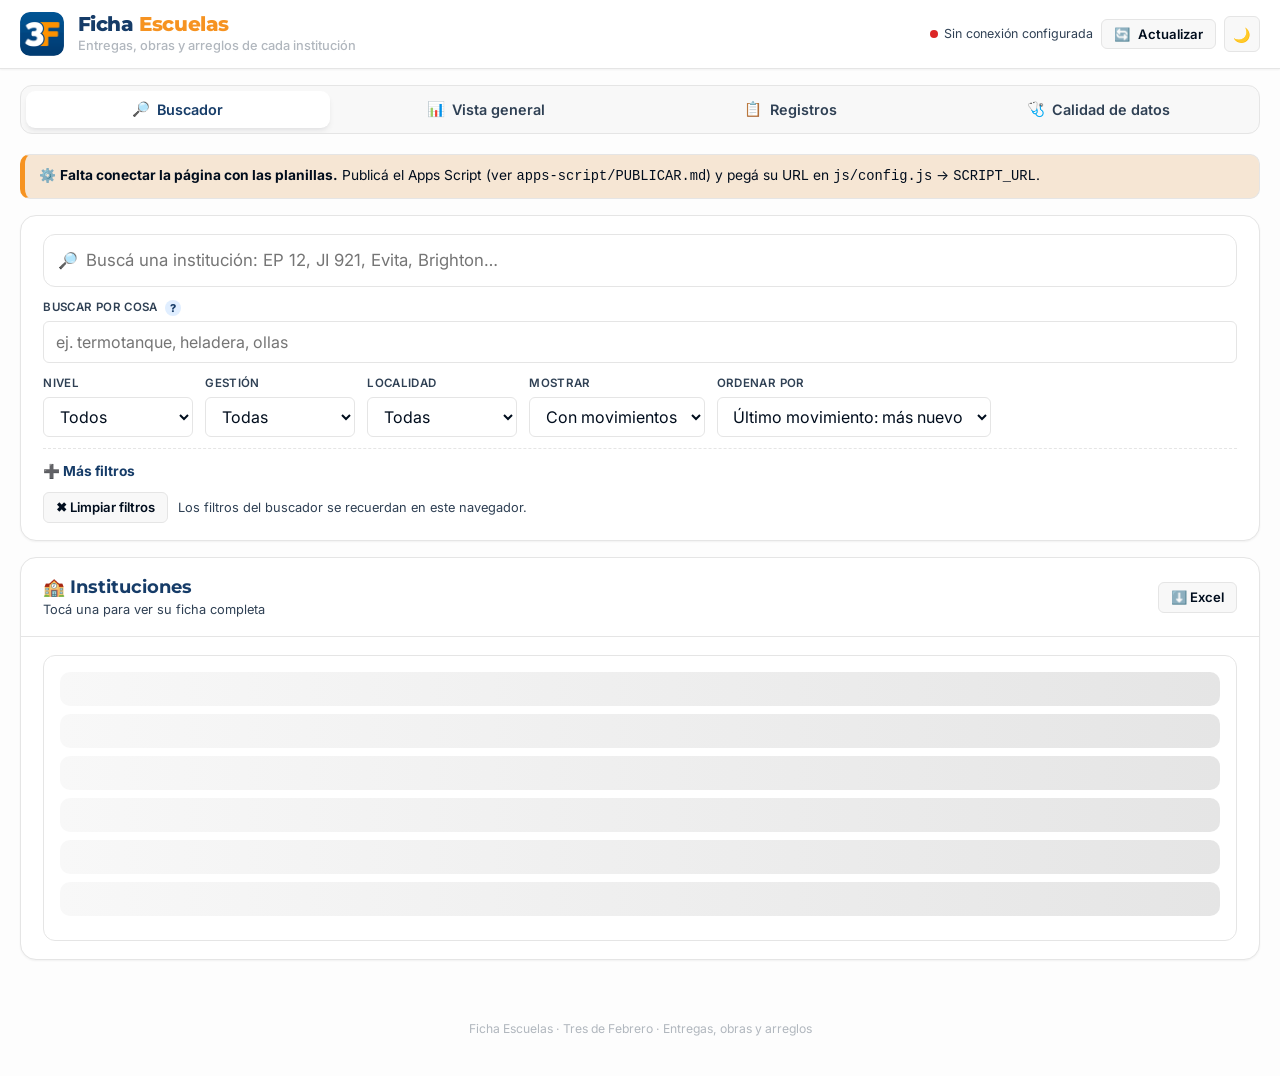
==== commit fa9617e9: "Add files via upload" ====
--- a/index.html
+++ b/index.html
@@ -1,725 +1,270 @@
 <!DOCTYPE html>
 <html lang="es">
 <head>
-<!-- PORTAL EDUCACIÓN 3F — GUARDIÁN SSO ESTRICTO (HMAC-SHA256 vía /api/sso-verify) -->
-<!-- (2.22.1) Guardián actualizado: verificación HMAC-SHA256 + fallback resiliente cuando localStorage está lleno. -->
-<style id="portal3f-guard-style">html { visibility: hidden !important; }</style>
-<script>
-(function() {
-  var PORTAL_URL = 'https://portaleducacion-3f.vercel.app/';
-  var APP_ID = 'buscador-jardines-sae';
-  var CLAVE = 'portal3f_sso_session';
-  var esArchivo = window.location.protocol === 'file:';
-
-  function irAlPortal(extra) {
-    if (esArchivo) return;
-    document.documentElement.style.visibility = 'hidden';
-    window.location.replace(PORTAL_URL + (extra || '?returnTo=' + encodeURIComponent(APP_ID)));
-  }
-
-  function vigente(txt) {
-    try {
-      var p = typeof txt === 'string' ? JSON.parse(txt) : txt;
-      return (p && (!p.exp || p.exp > Date.now())) ? p : null;
-    } catch(e) {
-      return null;
-    }
-  }
-
-  function leerGuardada() {
-    var p = null;
-    try { p = vigente(localStorage.getItem(CLAVE)); } catch (e) {}
-    if (!p) { try { p = vigente(sessionStorage.getItem(CLAVE)); } catch (e) {} }
-    return p;
-  }
-
-  function guardar(p) {
-    var t = JSON.stringify(p);
-    try { localStorage.setItem(CLAVE, t); } catch (e) {}
-    try { sessionStorage.setItem(CLAVE, t); } catch (e) {}
-  }
-
-  function borrar() {
-    try { localStorage.removeItem(CLAVE); } catch (e) {}
-    try { sessionStorage.removeItem(CLAVE); } catch (e) {}
-  }
-
-  function renderBar(payload) {
-    if (!payload || document.getElementById('portal-3f-sso-bar')) return;
-    if (/\/mapa\//.test(window.location.pathname)) return;
-    var bar = document.createElement('div');
-    bar.id = 'portal-3f-sso-bar';
-    bar.className = 'no-print';
-    bar.style.cssText = 'background:#0E2A49;color:#fff;padding:6px 16px;font-family:Montserrat,sans-serif;font-size:11.5px;display:flex;align-items:center;justify-content:space-between;gap:12px;border-bottom:2px solid #F69321;z-index:2;position:relative;flex-wrap:wrap;';
-    var nombre = String(payload.nombre || payload.email || '').replace(/[&<>"']/g, function(c) { return '&#' + c.charCodeAt(0) + ';'; });
-    bar.innerHTML = '<div style="display:flex;align-items:center;gap:8px;"><span style="background:#F69321;color:#0E2A49;font-weight:800;padding:1.5px 7px;border-radius:99px;font-size:10px;">SSO 3F</span><span>Conectado: <strong>' + nombre + '</strong></span></div><div style="display:flex;align-items:center;gap:10px;"><a href="' + PORTAL_URL + '" style="color:#F6BF80;font-weight:700;text-decoration:none;">⬅ Portal Educación 3F</a><button id="portal3f-logout-btn" style="background:rgba(255,255,255,0.1);color:#fecaca;border:1px solid rgba(255,255,255,0.2);border-radius:6px;padding:2px 8px;font-size:10.5px;font-weight:700;cursor:pointer;">Salir</button></div>';
-    if (document.body) {
-      document.body.insertBefore(bar, document.body.firstChild);
-      var logoutBtn = document.getElementById('portal3f-logout-btn');
-      if (logoutBtn) logoutBtn.addEventListener('click', function() { borrar(); irAlPortal('?logout=1'); });
-    }
-  }
-
-  function unlock(payload) {
-    window.PORTAL_3F_USER = payload;
-    guardar(payload);
-
-    try {
-      var params = new URLSearchParams(window.location.search);
-      if (params.has('sso_token')) {
-        params.delete('sso_token');
-        var q = params.toString();
-        var cleanUrl = window.location.pathname + (q ? '?' + q : '') + window.location.hash;
-        window.history.replaceState(window.history.state, document.title, cleanUrl);
-      }
-    } catch(e) {}
-
-    var guardStyle = document.getElementById('portal3f-guard-style');
-    if (guardStyle) guardStyle.remove();
-
-    if (document.readyState === 'loading') {
-      document.addEventListener('DOMContentLoaded', function() { renderBar(payload); });
-    } else {
-      renderBar(payload);
-    }
-  }
-
-  try {
-    var params = new URLSearchParams(window.location.search);
-    var token = params.get('sso_token');
-    var saved = leerGuardada();
-    if (saved) {
-      unlock(saved);
-      return;
-    }
-
-    if (token) {
-      var xhr = new XMLHttpRequest();
-      xhr.open('POST', PORTAL_URL + 'api/sso-verify', true);
-      xhr.setRequestHeader('Content-Type', 'application/json');
-      xhr.timeout = 15000;
-      xhr.onreadystatechange = function() {
-        if (xhr.readyState === 4) {
-          if (xhr.status === 200) {
-            try {
-              var res = JSON.parse(xhr.responseText);
-              if (res && res.valid && res.user) {
-                unlock(res.user);
-                return;
-              }
-            } catch(e) {}
-          }
-          var fallbackSaved = leerGuardada();
-          if (fallbackSaved) { unlock(fallbackSaved); return; }
-          irAlPortal();
-        }
-      };
-      xhr.ontimeout = function() {
-        var fallbackSaved = leerGuardada();
-        if (fallbackSaved) { unlock(fallbackSaved); return; }
-        irAlPortal();
-      };
-      xhr.onerror = function() {
-        var fallbackSaved = leerGuardada();
-        if (fallbackSaved) { unlock(fallbackSaved); return; }
-        irAlPortal();
-      };
-      xhr.send(JSON.stringify({ token: token, appId: APP_ID }));
-      return;
-    }
-
-    irAlPortal();
-  } catch (err) {
-    irAlPortal();
-  }
-
-  document.addEventListener('visibilitychange', function() {
-    if (document.visibilityState === 'visible' && !leerGuardada()) irAlPortal();
-  });
-})();
-</script>
   <meta charset="UTF-8">
-  <script>/* Anota errores para la página "Estado del sistema" */window.__saeErrores=[];window.addEventListener('error',function(e){try{var t=e.target;if(t&&t!==window&&(t.src||t.href)){if(/\.(js|css)(\?|$)/.test(t.src||t.href))window.__saeErrores.push('No cargó '+String(t.src||t.href).split('/').slice(-2).join('/'));return;}window.__saeErrores.push((e.message||'error')+(e.filename?' ('+e.filename.split('/').slice(-2).join('/')+':'+e.lineno+')':''))}catch(x){}},true);window.addEventListener('unhandledrejection',function(e){try{window.__saeErrores.push('Promesa: '+((e.reason&&e.reason.message)||e.reason))}catch(x){}});</script>
+  <!-- GUARDIÁN SSO DEL PORTAL EDUCACIÓN 3F: todavía NO va (la página se suma al Portal más adelante).
+       Cuando la den de alta, pegar acá el bloque del guardián de la plantilla del kit (va primero en el <head>)
+       y poner el APP_ID que dé Matías. Ver README.md → "Sumar al Portal". -->
   <meta name="viewport" content="width=device-width, initial-scale=1.0">
-  <title>SAE Buscador - Tres de Febrero</title>
+  <title>Ficha Escuelas · Entregas, obras y arreglos</title>
+  <meta name="robots" content="noindex, nofollow">
+  <link rel="icon" type="image/png" href="assets/logo_3f_chico.png">
+  <link rel="manifest" href="manifest.webmanifest">
+  <meta name="theme-color" content="#163C68">
+  <link rel="apple-touch-icon" href="assets/icono-apple-180.png">
+  <meta name="apple-mobile-web-app-capable" content="yes">
+  <meta name="mobile-web-app-capable" content="yes">
+  <meta name="apple-mobile-web-app-title" content="Ficha Escuelas">
+  <meta name="apple-mobile-web-app-status-bar-style" content="default">
   <link rel="preconnect" href="https://fonts.googleapis.com">
   <link rel="preconnect" href="https://fonts.gstatic.com" crossorigin>
   <link href="https://fonts.googleapis.com/css2?family=Inter:wght@400;500;600;700;800&family=Montserrat:wght@400;500;600;700;800&display=swap" rel="stylesheet">
-  <link rel="stylesheet" href="css/styles.css?v=2.25.2">
-  <link rel="stylesheet" href="css/extras.css?v=2.25.2">
-  <link rel="stylesheet" href="css/navegacion.css?v=2.25.2">
-  <link rel="icon" type="image/png" href="mapa/assets/logo_3f_chico.png?v=2.25.2">
-  <!-- Anti-flash modo oscuro: se aplica ANTES de renderizar -->
+  <link rel="stylesheet" href="css/tokens-3f.css">
+  <link rel="stylesheet" href="css/app.css">
   <script>
-    (function() {
-      var saved = localStorage.getItem('sae-darkmode');
-      var prefersDark = window.matchMedia('(prefers-color-scheme: dark)').matches;
-      if (saved === 'true' || (saved === null && prefersDark)) {
-        document.documentElement.classList.add('dark');
-      }
+    (function () {
+      var g = null; try { g = localStorage.getItem('modo-oscuro'); } catch (e) {}
+      var osc = g !== null ? g === 'true' : (window.matchMedia && matchMedia('(prefers-color-scheme: dark)').matches);
+      if (osc) document.documentElement.classList.add('dark');
     })();
   </script>
-  <!-- Redirección automática a la versión móvil (en pantallas angostas) -->
-  <script>
-    if (window.matchMedia("(max-width: 768px)").matches && !location.search.includes("escritorio")) {
-      location.replace("mobile.html" + location.search);
-    }
-  </script>
-
 </head>
 <body>
-  <!-- HEADER INSTITUCIONAL -->
   <header class="app-header">
     <div class="header-container">
       <div class="brand">
-        <div class="brand-logo brand-logo-3f">
-          <img src="mapa/assets/logo_3f_96.png?v=2.25.2" alt="Municipalidad de Tres de Febrero" width="44" height="44">
-        </div>
+        <div class="brand-logo-3f"><img src="assets/logo_3f_96.png" alt="Municipalidad de Tres de Febrero" width="44" height="44"></div>
         <div class="brand-text">
-          <h1>SAE <span class="highlight">Tres de Febrero</span></h1>
-          <p class="tagline">Tablero de Gestión y Buscador de Establecimientos</p>
+          <h1>Ficha <span class="highlight">Escuelas</span></h1>
+          <div class="tagline">Entregas, obras y arreglos de cada institución</div>
         </div>
       </div>
-      
-      <div class="header-actions">
-        <div class="stats-badge" id="statsTotalEscuelas">
-          <span class="dot"></span>
-          <span class="text">223 Establecimientos</span>
-        </div>
-        <button id="btnToggleView" class="btn btn-secondary btn-sm" title="Cambiar entre Ficha y Directorio">
-          <span class="btn-icon">📋</span>
-          <span class="btn-text">Ver Directorio</span>
-        </button>
-        <button id="btnSyncModal" class="btn btn-primary btn-sm" title="Sincronizar datos con Google Sheets">
-          <span class="btn-icon">🔄</span>
-          <span class="btn-text">Sincronizar</span>
-        </button>
-        <button id="btnDarkMode" class="btn btn-secondary btn-sm" title="Cambiar modo oscuro / claro">
-          <span id="darkModeIcon">🌙</span>
-        </button>
+      <div class="header-acciones">
+        <span class="estado-datos" id="estadoDatos" title="Estado de los datos"><span class="punto"></span><span class="txt">Cargando…</span></span>
+        <button type="button" class="btn btn-secondary btn-sm oculto" id="btnInstalar" title="Instalar la página como app en este dispositivo (funciona sin internet)">📲 <span class="txt-largo">Instalar</span></button>
+        <button type="button" class="btn btn-secondary btn-sm" id="btnActualizar" title="Volver a leer las planillas">🔄 <span class="txt-largo">Actualizar</span></button>
+        <button type="button" class="btn btn-secondary btn-icono" id="btnModo" aria-label="Cambiar a modo oscuro" title="Modo oscuro">🌙</button>
       </div>
     </div>
   </header>
 
-  <!-- CONTENIDO PRINCIPAL -->
-  <main class="app-main">
-    
-    <!-- BARRA DE BÚSQUEDA Y FILTROS -->
-    <section class="control-panel">
-      <!-- Fila 1: Buscador y Fecha -->
-      <div class="search-date-row">
-        <!-- Buscador con autocomplete -->
-        <div class="search-box-wrapper">
-          <label for="searchInput" class="field-label">🔍 Buscar Escuela o Establecimiento</label>
-          <div class="search-input-group">
-            <span class="search-icon">🔍</span>
-            <input 
-              type="text" 
-              id="searchInput" 
-              placeholder="Escribe el nombre (ej. JI 921, EP 1, EES 5), dirección, directivo o CUE..." 
-              autocomplete="off"
-            >
-            <button id="btnClearSearch" class="btn-clear" title="Borrar búsqueda" style="display:none;">&times;</button>
-          </div>
-          <div id="autocompleteList" class="autocomplete-dropdown" style="display:none;"></div>
-        </div>
-
-        <!-- Selector de Fecha -->
-        <div class="date-box-wrapper">
-          <label for="dateInput" class="field-label">📅 Fecha de Consulta (Cupos & Día del Ciclo)</label>
-          <div class="date-input-group">
-            <input type="date" id="dateInput">
-            <div class="quick-date-buttons">
-              <button class="btn-quick-date active" data-days="0" title="Hoy">Hoy</button>
-            </div>
-          </div>
-        </div>
+  <nav class="nav-wrap no-print" aria-label="Secciones">
+    <div class="pestanas" role="tablist" id="nav">
+      <button role="tab" data-vista="buscador" aria-selected="true">🔎 <span>Buscador</span></button>
+      <button role="tab" data-vista="general" aria-selected="false">📊 <span>Vista <span class="txt-largo">general</span></span></button>
+      <button role="tab" data-vista="registros" aria-selected="false">📋 <span>Registros</span> <span class="cuenta" id="cuentaRegistros"></span></button>
+      <button role="tab" class="solo-pc" data-vista="calidad" aria-selected="false">🩺 <span><span class="txt-largo">Calidad de </span>datos</span> <span class="cuenta" id="cuentaAvisos"></span></button>
+    </div>
+  </nav>
+
+  <main class="app-main" id="app">
+    <div id="avisoGlobal"></div>
+
+    <!-- ══════════ BUSCADOR ══════════ -->
+    <section id="vista-buscador" data-vista="buscador">
+      <article class="card">
+        <div class="card-body">
+          <div class="buscador">
+            <span class="lupa">🔎</span>
+            <input type="search" id="q" placeholder="Buscá una institución: EP 12, JI 921, Evita, Brighton…" autocomplete="off"
+              role="combobox" aria-expanded="false" aria-controls="sugerencias" aria-label="Buscar institución">
+            <div class="sugerencias oculto" id="sugerencias" role="listbox"></div>
+          </div>
+          <div class="filtros" style="margin-top:.8rem">
+            <div class="campo campo-cosa"><label for="bCosa">Buscar por cosa <span class="ayuda" tabindex="0" role="button" aria-label="Qué es: Escribí algo que se entregó o arregló (termotanque, heladera, ollas, canilla…) y la lista muestra solo las escuelas que lo tuvieron, cuántas veces y la última vez. Al abrir una escuela, el detalle ya viene filtrado." data-ayuda="Escribí algo que se entregó o arregló (termotanque, heladera, ollas, canilla…) y la lista muestra solo las escuelas que lo tuvieron, cuántas veces y la última vez. Al abrir una escuela, el detalle ya viene filtrado.">?</span></label>
+              <input type="search" id="bCosa" placeholder="ej. termotanque, heladera, ollas" autocomplete="off"></div>
+          </div>
+          <button type="button" class="btn btn-secondary btn-sm btn-filtros" data-plegar="bPleg" aria-expanded="false" aria-controls="bPleg">⚙️ Filtros <span class="cuenta" id="bPlegCuenta"></span><span class="flecha-pleg">▾</span></button>
+          <div class="plegable" id="bPleg">
+          <div class="filtros" style="margin-top:.8rem">
+            <div class="campo"><label for="bNivel">Nivel</label><select id="bNivel"></select></div>
+            <div class="campo"><label for="bGestion">Gestión</label><select id="bGestion"></select></div>
+            <div class="campo"><label for="bLocalidad">Localidad</label><select id="bLocalidad"></select></div>
+            <div class="campo"><label for="bSolo">Mostrar</label>
+              <select id="bSolo"><option value="mov">Con movimientos</option><option value="todas">Todas</option><option value="sin">Sin movimientos</option></select></div>
+            <div class="campo"><label for="bOrden">Ordenar por</label>
+              <select id="bOrden"><option value="ultimo|-1">Último movimiento: más nuevo</option><option value="ultimo|1">Último movimiento: más viejo</option>
+                <option value="total|-1">Más registros</option><option value="total|1">Menos registros</option><option value="id|1">Nombre (A–Z)</option><option class="solo-cosa" value="cUlt|-1">Última vez que lo tuvo</option><option class="solo-cosa" value="cN|-1">Más veces</option></select></div>
+          </div>
+          <details class="mas-filtros" id="bMas">
+            <summary><span class="txt-mas">➕ Más filtros</span><span class="txt-menos">➖ Menos filtros</span> <span class="cuenta" id="bMasCuenta"></span></summary>
+            <div class="filtros" style="margin-top:.7rem">
+              <div class="campo"><label for="bInactiva">Sin movimientos desde hace</label>
+                <select id="bInactiva"><option value="">—</option><option value="3">3 meses</option><option value="6">6 meses</option><option value="12">1 año</option><option value="24">2 años</option></select></div>
+              <div class="campo"><label for="bDesde">Con actividad desde</label><input type="month" id="bDesde"></div>
+              <div class="campo"><label for="bHasta">hasta</label><input type="month" id="bHasta"></div>
+              <div class="campo"><label for="bTieneModo">Categoría / rubro</label>
+                <div class="fila" style="gap:.4rem;flex-wrap:nowrap"><select id="bTieneModo" style="min-width:0"><option value="tiene">Tiene</option><option value="nunca">Nunca recibió</option></select>
+                <select id="bTieneCat" style="min-width:0;flex:1"></select></div></div>
+              <div class="campo"><label for="bProv">Proveedor</label><select id="bProv"></select></div>
+            </div>
+            <div class="fila" style="margin-top:.7rem;justify-content:space-between">
+              <label class="check"><input type="checkbox" id="bSinFecha" checked> Incluir registros sin fecha exacta (solo año)</label>
+            </div>
+          </details>
+          <div class="fila" style="margin-top:.6rem"><button type="button" class="btn btn-secondary btn-sm" id="bLimpiar">✖ Limpiar filtros</button>
+            <span class="chico muted">Los filtros del buscador se recuerdan en este navegador.</span></div>
+          </div>
+        </div>
+      </article>
+
+      <div id="ficha"></div>
+
+      <article class="card" id="listaInst">
+        <div class="card-header">
+          <div><h2>🏫 Instituciones</h2><p class="card-subtitle" id="listaInstSub">Tocá una para ver su ficha completa</p></div>
+          <button type="button" class="btn btn-secondary btn-sm solo-pc" id="btnExcelInst">⬇️ Excel</button>
+        </div>
+        <div class="card-body">
+          <div class="tabla-caja alto-max" id="tablaInst"></div>
+        </div>
+      </article>
+    </section>
+
+    <!-- ══════════ VISTA GENERAL ══════════ -->
+    <section id="vista-general" data-vista="general" class="oculto">
+      <article class="card">
+        <div class="card-header">
+          <div><h2>📊 Vista <span class="highlight">general</span></h2><p class="card-subtitle"><span class="solo-pc">Combiná filtros; todos los gráficos se actualizan juntos</span><span class="solo-cel">Totales según los filtros que elijas</span></p></div>
+          <div class="fila"><button type="button" class="btn btn-secondary btn-sm" id="gLinkF" title="Copia un link que abre esta vista con los mismos filtros">🔗 Link con filtros</button>
+          <button type="button" class="btn btn-secondary btn-sm" id="gLimpiar">✖ Limpiar filtros</button></div>
+        </div>
+        <div class="card-body">
+          <div class="filtros" style="margin-bottom:.7rem">
+            <div class="campo" style="min-width:auto"><label>Tipo</label><div class="chips" id="gTipos"></div></div>
+            <div class="campo solo-pc" style="min-width:auto"><label>Medir por</label>
+              <div class="pestanas chicas" id="gMedida" role="tablist">
+                <button role="tab" data-m="reg" aria-selected="true">Registros</button><button role="tab" data-m="uni" aria-selected="false">Unidades</button>
+              </div></div>
+          </div>
+          <button type="button" class="btn btn-secondary btn-sm btn-filtros" data-plegar="gPleg" aria-expanded="false" aria-controls="gPleg">⚙️ Filtros <span class="cuenta" id="gPlegCuenta"></span><span class="flecha-pleg">▾</span></button>
+          <div class="plegable" id="gPleg">
+          <div class="campo" style="margin-bottom:.7rem"><label>Años</label><div class="chips" id="gAnios"></div></div>
+          <div class="filtros">
+            <div class="campo"><label for="gCat">Categoría / rubro</label><select id="gCat"></select></div>
+            <div class="campo"><label for="gNivel">Nivel</label><select id="gNivel"></select></div>
+            <div class="campo"><label for="gGestion">Gestión</label><select id="gGestion"></select></div>
+            <div class="campo"><label for="gLocalidad">Localidad</label><select id="gLocalidad"></select></div>
+            <div class="campo"><label for="gProv">Proveedor</label><select id="gProv"></select></div>
+          </div>
+          <details class="mas-filtros" id="gMas">
+            <summary><span class="txt-mas">➕ Más filtros</span><span class="txt-menos">➖ Menos filtros</span> <span class="cuenta" id="gMasCuenta"></span></summary>
+            <div class="filtros" style="margin-top:.7rem">
+              <div class="campo ancho"><label for="gQ">Buscar en el detalle</label><input type="search" id="gQ" placeholder="ej. termotanque, ventilador"></div>
+              <div class="campo"><label for="gPeriodo">Período</label><select id="gPeriodo"><option value="">Todo</option><option value="mes">Este mes</option><option value="3m">Últimos 3 meses</option>
+                <option value="anio">Este año</option><option value="pasado">Año pasado</option><option value="pers">Elegir fechas…</option></select></div>
+              <div class="campo oculto" id="gFechas"><label>Desde / hasta</label><div class="fila" style="gap:.3rem;flex-wrap:nowrap"><input type="date" id="gDesde" aria-label="Desde"><input type="date" id="gHasta" aria-label="Hasta"></div></div>
+              <div class="campo"><label for="gServicio">Servicio SAE</label><select id="gServicio"></select></div>
+              <div class="campo"><label for="gFuente">Planilla</label><select id="gFuente"></select></div>
+            </div>
+            <div class="campo" style="margin-top:.7rem"><label>Meses</label><div class="chips" id="gMeses"></div></div>
+            <div class="campo" style="margin-top:.7rem"><label for="gInstAgregar">Comparar instituciones</label>
+              <div class="fila" style="gap:.4rem"><input type="search" id="gInstAgregar" list="dlInst" placeholder="Escribí y elegí: EP 12, JI 921…" style="max-width:320px">
+              <div class="chips" id="gInsts"></div></div></div>
+            <label class="check" style="margin-top:.7rem"><input type="checkbox" id="gSinFecha" checked> Incluir registros sin fecha exacta (solo año) en los filtros de fecha</label>
+          </details>
+          </div>
+          <div class="chips filtros-activos" id="gChips"></div>
+        </div>
+      </article>
+
+      <div class="kpis" id="gKpis"></div>
+
+      <div class="grilla g2 solo-pc">
+        <article class="card"><div class="card-header"><div><h2>📈 Evolución por año</h2><p class="card-subtitle">Tocá un año para filtrar</p></div></div>
+          <div class="card-body"><div id="gAnual" class="graf"></div></div></article>
+        <article class="card"><div class="card-header"><div><h2>🗂️ Por categoría o rubro</h2><p class="card-subtitle">Tocá una para filtrar</p></div></div>
+          <div class="card-body"><div id="gCats"></div></div></article>
+        <article class="card"><div class="card-header"><div><h2>🏆 Instituciones</h2><p class="card-subtitle" id="gRankSub">Las que más recibieron</p></div>
+          <div class="pestanas chicas" id="gRankModo" role="tablist"></div></div>
+          <div class="card-body"><div id="gRank"></div><div class="fila mas-menos" id="gRankPie"></div></div></article>
+        <article class="card"><div class="card-header"><div><h2>🚚 Por proveedor</h2><p class="card-subtitle">Entregas facturadas y arreglos</p></div></div>
+          <div class="card-body"><div id="gProvs"></div><div id="gProvInfo"></div></div></article>
+        <article class="card"><div class="card-header"><div><h2>🎓 Por nivel</h2><p class="card-subtitle">Según ESTABLECIMIENTOS</p></div></div>
+          <div class="card-body"><div id="gNiveles"></div></div></article>
+        <article class="card"><div class="card-header"><div><h2>📍 Por localidad</h2><p class="card-subtitle">Según ESTABLECIMIENTOS</p></div></div>
+          <div class="card-body"><div id="gLocs"></div></div></article>
       </div>
 
-      <!-- Fila 2: Chips de Niveles / Tipos -->
-      <div class="filters-row">
-        <span class="filters-label">Nivel:</span>
-        <div class="filter-chips" id="levelChips">
-          <button class="chip active" data-level="TODOS">Todos</button>
-          <button class="chip" data-level="Jardín de Infantes">Jardines (JI)</button>
-          <button class="chip" data-level="Escuela Municipal">Escuelas Municipales (JM)</button>
-          <button class="chip" data-level="Primaria">Primarias (EP)</button>
-          <button class="chip" data-level="Secundaria">Secundarias (EES)</button>
-          <button class="chip" data-level="Técnica">Técnicas (TEC)</button>
-          <button class="chip" data-level="Especial">Especiales (EE/CFI)</button>
-          <button class="chip" data-level="Dispositivo">Dispositivos (UDI/EPI/Envión)</button>
-        </div>
-      </div>
-
-      <!-- (2.21.0) Fila 2b: Servicios (se prenden y apagan; con cupo en la fecha de consulta) -->
-      <div class="filters-row serv-filtro-fila" id="servFiltroFila">
-        <span class="filters-label">Servicio:</span>
-        <div class="serv-chips" id="servChips" role="group" aria-label="Filtrar por servicio"></div>
-        <div class="serv-modo" id="servModo" role="group" aria-label="Con varios servicios elegidos" style="display:none;">
-          <button type="button" data-modo="todos" class="activo" title="Escuelas que tienen todos los servicios elegidos">Tiene todos</button>
-          <button type="button" data-modo="alguno" title="Escuelas que tienen al menos uno de los servicios elegidos">Tiene alguno</button>
-        </div>
-        <span class="serv-ayuda" id="servAyuda">Tocá una vez: las que lo tienen · dos veces: las que no lo tienen</span>
-        <button type="button" class="serv-limpiar" id="servLimpiar" style="display:none;" title="Sacar el filtro de servicio">✕ Quitar</button>
-      </div>
-      <!-- (2.21.1) Escuelas que cumplen Nivel + Servicio (tocá una para abrir su ficha) -->
-      <div class="serv-resultados" id="servResultados" style="display:none;" aria-live="polite"></div>
-
-      <!-- Fila 3: Filtros secundarios (Zona y Proveedor) -->
-      <div class="secondary-filters-row">
-        <div class="select-filter-group">
-          <label for="filterZona">Zona:</label>
-          <select id="filterZona">
-            <option value="TODAS">Todas las Zonas</option>
-            <option value="1">Zona 1</option>
-            <option value="2">Zona 2</option>
-            <option value="3">Zona 3</option>
-            <option value="4">Zona 4</option>
-            <option value="5">Zona 5</option>
-            <option value="6">Zona 6</option>
-            <option value="7">Zona 7</option>
-          </select>
-        </div>
-
-        <div class="select-filter-group">
-          <label for="filterProveedor">Proveedor:</label>
-          <select id="filterProveedor">
-            <option value="TODOS">Todos los Proveedores</option>
-            <option value="GRUPO L">GRUPO L</option>
-            <option value="GYULAND">GYULAND</option>
-            <option value="EDEAL">EDEAL</option>
-            <option value="TINTENFISCH">TINTENFISCH</option>
-          </select>
-        </div>
-
-
-        <div class="select-filter-group">
-          <label for="filterLocalidad">Localidad:</label>
-          <select id="filterLocalidad">
-            <option value="TODAS">Todas las Localidades</option>
-            <option value="Barrio Evita">Barrio Evita</option>
-            <option value="Caseros">Caseros</option>
-            <option value="Churruca">Churruca</option>
-            <option value="Ciudad Jardín">Ciudad Jardín</option>
-            <option value="Ciudadela">Ciudadela</option>
-            <option value="Derqui">Derqui</option>
-            <option value="Edla">Edla</option>
-            <option value="El Libertador">El Libertador</option>
-            <option value="José Ingenieros">José Ingenieros</option>
-            <option value="Loma Hermosa">Loma Hermosa</option>
-            <option value="Martin Coronado">Martin Coronado</option>
-            <option value="Pablo Podestá">Pablo Podestá</option>
-            <option value="Saenz Peña">Saenz Peña</option>
-            <option value="Santos Lugares">Santos Lugares</option>
-            <option value="Villa Bosch">Villa Bosch</option>
-            <option value="Villa Raffo">Villa Raffo</option>
-          </select>
-        </div>
-        <div class="quick-school-select">
-          <label for="schoolSelect">Escuela Directa:</label>
-          <select id="schoolSelect">
-            <!-- Se llena dinámicamente -->
-          </select>
-        </div>
-      </div>
-    </section>
-
-    <!-- VISTA 1: FICHA INDIVIDUAL Y CALCULADORA (Predeterminada) -->
-    <div id="viewFicha" class="view-section active">
-      
-      <!-- PANTALLA DE INICIO (ESTADÍSTICAS GLOBALES) -->
-      <div id="desktopWelcomeScreen" class="welcome-screen" style="display: none; padding: 4rem 2rem; text-align: center;">
-        <div class="welcome-content" style="max-width: 800px; margin: 0 auto;">
-          <div class="welcome-icon" style="font-size: 4rem; margin-bottom: 1rem;">🏫</div>
-          <h2 style="font-size: 1.8rem; margin-bottom: 0.5rem; color: var(--text-dark);">Buscador del Servicio Alimentario Escolar</h2>
-          <p style="color: var(--text-muted); font-size: 1.1rem; margin-bottom: 2rem;">Utilizá el buscador o los filtros superiores para seleccionar un establecimiento y consultar su ficha, menú y calculadora de gramajes.</p>
-          
-          <div class="district-stats-grid" style="display: grid; grid-template-columns: repeat(auto-fit, minmax(200px, 1fr)); gap: 1.5rem; margin-top: 2rem;">
-            <div class="stat-card" style="background: var(--card-bg); padding: 1.5rem; border-radius: 12px; border: 1px solid var(--border-color); box-shadow: var(--shadow-sm);">
-              <h3 style="color: var(--text-muted); font-size: 0.95rem; margin-bottom: 0.5rem; text-transform: uppercase; letter-spacing: 0.5px;">Establecimientos con SAE</h3>
-              <div id="welcomeTotalEscuelas" style="font-size: 2.5rem; font-weight: 700; color: var(--primary-color);">...</div>
-            </div>
-            <div class="stat-card" style="background: var(--card-bg); padding: 1.5rem; border-radius: 12px; border: 1px solid var(--border-color); box-shadow: var(--shadow-sm);">
-              <h3 style="color: var(--text-muted); font-size: 0.95rem; margin-bottom: 0.5rem; text-transform: uppercase; letter-spacing: 0.5px;">Proveedores Activos</h3>
-              <div id="welcomeTotalProveedores" style="font-size: 2.5rem; font-weight: 700; color: var(--primary-color);">...</div>
-            </div>
-            <div class="stat-card" style="background: var(--card-bg); padding: 1.5rem; border-radius: 12px; border: 1px solid var(--border-color); box-shadow: var(--shadow-sm);">
-              <h3 style="color: var(--text-muted); font-size: 0.95rem; margin-bottom: 0.5rem; text-transform: uppercase; letter-spacing: 0.5px;">Servicios Diarios (DM/Com)</h3>
-              <div id="welcomeTotalRaciones" style="font-size: 2.5rem; font-weight: 700; color: var(--primary-color);">...</div>
-            </div>
-          </div>
-        </div>
-      </div>
-
-      <!-- GRID DE LA FICHA -->
-      <div class="dashboard-grid" id="fichaDashboardGrid">
-        
-        <!-- COLUMNA IZQUIERDA: FICHA INSTITUCIONAL Y CONTACTO -->
-        <div class="grid-col-left">
-          
-          <!-- TARJETA: DATOS DE LA ESCUELA -->
-          <article class="card school-profile-card">
-            <div class="card-header">
-              <div class="title-with-badge">
-                <h2 id="cardSchoolName">Cargando escuela...</h2>
-                <div class="badges-row" id="cardSchoolBadges">
-                  <!-- Badges dinámicos: Nivel, Zona, Proveedor -->
-                </div>
-              </div>
-              <div class="header-cue" id="cardSchoolCue">
-                CUE: -
-              </div>
-            </div>
-
-            <div class="card-body">
-              
-              <!-- BLOQUE SERVICIOS Y CUPOS SAE (ARRIBA, COMPACTO) -->
-              <div class="info-block sae-top-block">
-                <div class="sae-top-header">
-                  <h3 class="block-title"><span class="icon">🥪</span> Servicios Alimentarios (SAE)</h3>
-                  <span class="date-badge" id="badgeFechaServicio">Fecha: -</span>
-                </div>
-                <div class="services-compact-grid" id="servicesCardsContainer">
-                  <!-- Se llena con las tarjetas compactas de DM, Comedor, etc. -->
-                </div>
-              </div>
-
-              <!-- (2.16.2) RECLAMOS arriba de Localización y Contacto · (2.23.0) Entregas, obras y arreglos: desplegable debajo de la Calculadora -->
-              <!-- (2.20.0) Última visita / próxima planificada -->
-              <div id="visitasFicha" style="display:none;"></div>
-              <!-- (2.19.0) Avisos activos o próximos de la escuela -->
-              <div id="avisosFicha" class="avisos-ficha" style="display:none;"></div>
-              <div id="reclamosFicha" class="info-block reclamos-ficha" style="display:none;"></div>
-
-              <!-- BLOQUE LOCALIZACION -->
-              <div class="info-block">
-                <h3 class="block-title"><span class="icon">📍</span> Localización</h3>
-                <div class="info-list">
-                  <div class="info-item">
-                    <span class="item-label">Dirección:</span>
-                    <span class="item-value" id="cardAddress">-</span>
-                  </div>
-                  <div class="info-item">
-                    <span class="item-label">Localidad:</span>
-                    <span class="item-value" id="cardLocality">-</span>
-                  </div>
-                  <div class="info-item" id="rowComparteEdificio" style="display:none;">
-                    <span class="item-label">Comparte con:</span>
-                    <span class="item-value text-accent" id="cardComparte">-</span>
-                  </div>
-                </div>
-
-                <!-- Botones de Mapa -->
-                <div class="action-buttons-group">
-                  <a id="btnRecorrido" href="#" target="_blank" rel="noopener noreferrer" class="btn btn-outline btn-sm" title="Cómo llegar (Google Maps)">
-                    <span class="btn-icon">🗺️</span>
-                    <span>Cómo llegar</span>
-                  </a>
-                  <a id="btnGoogleMaps" href="mapa/index.html" class="btn btn-outline btn-sm" title="Ver en Mapeo Escolar SAE">
-                    <span class="btn-icon">📍</span>
-                    <span>Mapeo Escolar SAE</span>
-                  </a>
-                </div>
-              </div>
-
-              <!-- BLOQUE DIRECTIVOS Y CONTACTO -->
-              <div class="info-block">
-                <h3 class="block-title"><span class="icon">👤</span> Contacto y Directivos</h3>
-                <div class="info-list">
-                  <div class="info-item">
-                    <span class="item-label" id="cardDirectoraCargo">Directora:</span>
-                    <span class="item-value font-bold" id="cardDirectoraNombre">-</span>
-                  </div>
-                  <div class="info-item">
-                    <span class="item-label">Teléfono:</span>
-                    <span class="item-value" id="cardTelefono">-</span>
-                  </div>
-                  <div class="info-item">
-                    <span class="item-label">Email Oficial:</span>
-                    <span class="item-value text-break" id="cardEmail">-</span>
-                  </div>
-                </div>
-
-                <!-- Botones de Acción de Contacto -->
-                <div class="contact-actions-grid">
-                  <a id="btnWhatsApp" href="#" target="_blank" rel="noopener noreferrer" class="btn btn-whatsapp">
-                    <span>WhatsApp Directo</span>
-                  </a>
-                  <a id="btnLlamar" href="#" class="btn btn-call">
-                    <span>Llamar</span>
-                  </a>
-                  <a id="btnEmail" href="#" class="btn btn-email" target="_blank" rel="noopener">
-                    <span>Enviar Mail</span>
-                  </a>
-                </div>
-              </div>
-
-              <!-- BOTONES DE PRODUCTIVIDAD (Copiar resumen / Imprimir) -->
-              <div class="card-footer-actions">
-                <button id="btnCopyWhatsApp" class="btn btn-secondary btn-block">
-                  <span>Copiar Resumen para WhatsApp</span>
-                </button>
-                <button id="btnPdfFicha" class="btn btn-secondary btn-block">
-                  <span>Guardar como PDF</span>
-                </button>
-                <a id="btnReclamoEscuela" href="reclamos.html" class="btn btn-secondary btn-block" style="text-decoration:none;">
-                  <span>Cargar reclamo de esta escuela</span>
-                </a>
-                <!-- (2.20.0) Visitas territoriales -->
-                <button id="btnNuevaVisita" class="btn btn-secondary btn-block" type="button">
-                  <span>Nueva visita</span>
-                </button>
-                <button id="btnPrintFicha" class="btn btn-secondary btn-block">
-                  <span>Imprimir Ficha</span>
-                </button>
-              </div>
-
-            </div>
-          </article>
-
-
-
-        </div>
-
-        <!-- COLUMNA DERECHA: CALCULADORA DE GRAMAJES Y MENÚ -->
-        <div class="grid-col-right">
-          
-          <!-- (2.5.0) QUÉ SE ENTREGA HOY (según proveedor y día elegido) -->
-          <article class="card calculator-card entrega-card" id="entregaCard">
-            <div class="card-header entrega-cab">
-              <div class="calc-header-title">
-                <h2><span class="icon">🚚</span> Qué se entrega hoy</h2>
-                <p class="card-subtitle" id="entregasSubtitle">Según el proveedor y la fecha de consulta</p>
-                <p class="entrega-regla" id="entregaAyuda"></p>
-              </div>
-              <div class="entrega-controles" id="entregaControles"></div>
-            </div>
-            <div class="card-body entrega-cuerpo">
-              <div id="entregasContainer" class="lists-container"></div>
-            </div>
-          </article>
-
-          <article class="card calculator-card" id="calcCard">
-            <div class="card-header">
-              <div class="calc-header-title">
-                <h2><span class="icon">🍎</span> Calculadora de Menú y Gramajes</h2>
-                <p class="card-subtitle" id="calcSubtitle">Raciones según ciclo semanal oficial</p>
-              </div>
-              
-              <!-- Selector de Servicio (Pestañas DM vs Comedor) -->
-              <div class="service-tabs" id="serviceTabs">
-                <button class="tab-btn active" data-service="DM" id="tabDM">☕ Desayuno / Merienda</button>
-                <button class="tab-btn" data-service="COMEDOR" id="tabComedor">🍲 Comedor (Almuerzo)</button>
-              </div>
-              <!-- (2.8.4) Achicar la calculadora (se recuerda en esta compu) -->
-              <button type="button" class="entrega-btn calc-plegar" id="btnPlegarCalc" aria-expanded="true" title="Achicar (ocultar la calculadora)" aria-label="Achicar la calculadora">▴</button>
-            </div>
-
-            <div class="card-body">
-
-              <!-- AVISO DE FIN DE SEMANA / FERIADO (se muestra solo cuando corresponde) -->
-              <div id="avisoDia" class="aviso-dia" style="display:none;" role="status"></div>
-              
-              <!-- BARRA DE DÍAS DE LA SEMANA -->
-              <div class="days-nav-bar">
-                <span class="days-label">Día del ciclo:</span>
-                <div class="days-buttons" id="dayButtons">
-                  <button class="btn-day" data-day="Lunes">Lunes <span class="day-hint" id="hintLunes">(L1 / L1 y 6)</span></button>
-                  <button class="btn-day" data-day="Martes">Martes <span class="day-hint" id="hintMartes">(L2 / L2 y 7)</span></button>
-                  <button class="btn-day" data-day="Miércoles">Miércoles <span class="day-hint" id="hintMiercoles">(L3 / L3 y 8)</span></button>
-                  <button class="btn-day" data-day="Jueves">Jueves <span class="day-hint" id="hintJueves">(L4 / L4 y 9)</span></button>
-                  <button class="btn-day active" data-day="Viernes">Viernes <span class="day-hint" id="hintViernes">(L5 / L5 y 10)</span></button>
-                </div>
-              </div>
-
-              <!-- CONTROLES GENERALES DE LA CALCULADORA -->
-              <div class="calc-controls-grid">
-                <!-- Cupo aplicado -->
-                <div class="calc-control-item cupo-col">
-                  <label for="inputCupoManual" class="calc-label">Cupo del Servicio:</label>
-                  <div class="cupo-input-wrapper">
-                    <input type="number" id="inputCupoManual" min="0" value="200">
-                    <span class="unit-badge">raciones</span>
-                  </div>
-                </div>
-
-                <!-- Nivel educativo para gramaje -->
-                <div class="calc-control-item level-col">
-                  <label for="selectNivelGramaje" class="calc-label">Ración según Nivel:</label>
-                  <select id="selectNivelGramaje" class="form-select">
-                    <option value="jardin">Jardín (Inicial)</option>
-                    <option value="primaria">Primaria</option>
-                    <option value="secundaria">Secundaria</option>
-                  </select>
-                </div>
-
-                <div class="calc-control-item day-summary-col">
-                  <label class="calc-label">Día Activo:</label>
-                  <div class="active-day-badge" id="activeDayDisplay">Viernes</div>
-                </div>
-              </div>
-
-              <!-- CONTENEDOR DINÁMICO DE LISTAS (En Comedor aparecerán 2 listas una abajo de la otra) -->
-              <div id="listsContainer" class="lists-container">
-                <!-- Se llena dinámicamente con una o dos listas -->
-              </div>
-
-              <!-- AJUSTES DE PRESENTACIÓN DE ENVASES (CONFIGURADOR COLAPSABLE) -->
-              <details class="packaging-settings">
-                <summary class="settings-summary">
-                  <span class="icon">⚙️</span>
-                  <span>Ajustar Gramajes de Envases (Presentaciones de fábrica para cálculo de bultos)</span>
-                </summary>
-                <div class="settings-grid">
-                  <div class="setting-item">
-                    <label>Pote Dulce de Leche:</label>
-                    <div class="input-with-unit">
-                      <input type="number" id="cfgDdl" value="400" step="50">
-                      <span>g</span>
-                    </div>
-                  </div>
-                  <div class="setting-item">
-                    <label>Pote Mermelada:</label>
-                    <div class="input-with-unit">
-                      <input type="number" id="cfgMermelada" value="400" step="50">
-                      <span>g</span>
-                    </div>
-                  </div>
-                  <div class="setting-item">
-                    <label>Paquete Galletitas:</label>
-                    <div class="input-with-unit">
-                      <input type="number" id="cfgGalletitas" value="400" step="50">
-                      <span>g</span>
-                    </div>
-                  </div>
-                  <div class="setting-item">
-                    <label>Caja Matecocido / Té:</label>
-                    <div class="input-with-unit">
-                      <input type="number" id="cfgMatecocido" value="25" step="5">
-                      <span>saquitos</span>
-                    </div>
-                  </div>
-                  <div class="setting-item">
-                    <label>Paquete Cacao:</label>
-                    <div class="input-with-unit">
-                      <input type="number" id="cfgCacao" value="180" step="10">
-                      <span>g</span>
-                    </div>
-                  </div>
-                </div>
-              </details>
-
-            </div>
-          </article>
-
-          <!-- (2.23.0) ENTREGAS, OBRAS Y ARREGLOS (antes era una tarjeta en la ficha) -->
-          <article class="card calculator-card ea-card entregas-ficha" id="eaCard">
-            <div class="card-header ea-card-cab">
-              <div class="calc-header-title">
-                <h2><span class="icon">🛠️</span> Entregas, obras y arreglos</h2>
-                <p class="card-subtitle" id="eaSubtitulo">Lo entregado, las obras y los arreglos de cada institución</p>
-              </div>
-              <button type="button" class="entrega-btn calc-plegar" id="btnPlegarEA" aria-expanded="true" title="Achicar" aria-label="Achicar entregas, obras y arreglos">▴</button>
-            </div>
-            <div class="card-body" id="eaCuerpo"></div>
-          </article>
-
-        </div>
-
-      </div>
-
-    </div>
-
-    <!-- VISTA 2: DIRECTORIO COMPLETO EN TABLA -->
-    <div id="viewDirectorio" class="view-section" style="display:none;">
-      <article class="card directory-card">
-        <div class="card-header directory-header">
-          <div>
-            <h2>Directorio General de Establecimientos</h2>
-            <p class="card-subtitle" id="dirSubtitulo">Listado de las instituciones del distrito de Tres de Febrero</p>
-          </div>
-          <div class="directory-actions">
-            <input type="text" id="dirSearchInput" placeholder="Filtrar en la tabla..." class="form-input">
-            <button id="btnExportCsv" class="btn btn-secondary btn-sm">📥 Exportar Excel</button>
-          </div>
-        </div>
-        <div class="card-body">
-          <div class="table-responsive">
-            <table class="directory-table" id="directoryTable">
-              <thead>
-                <tr>
-                  <th>Escuela</th>
-                  <th>Nivel</th>
-                  <th>Zona</th>
-                  <th>Proveedor</th>
-                  <th>Directora</th>
-                  <th>Teléfono</th>
-                  <th>Dirección</th>
-                  <th>Localidad</th>
-                  <th>Servicios</th>
-                  <th>Acción</th>
-                </tr>
-              </thead>
-              <tbody id="directoryTableBody">
-                <!-- Se llena dinámicamente -->
-              </tbody>
-            </table>
-          </div>
-        </div>
-      </article>
-    </div>
-
+      <article class="card solo-pc">
+        <div class="card-header"><div><h2>🧩 Institución × categoría</h2><p class="card-subtitle">Más oscuro = más. Sirve para ver huecos (lo que una escuela nunca recibió)</p></div>
+          <div class="fila"><select id="gCalorN" aria-label="Cantidad de instituciones"><option value="25">25 instituciones</option><option value="50">50</option><option value="100">100</option><option value="9999">Todas</option></select>
+          <button type="button" class="btn btn-secondary btn-sm" id="gCalorExcel">⬇️ Excel</button></div></div>
+        <div class="card-body"><div class="tabla-caja alto-max calor" id="gCalor"></div></div>
+      </article>
+    </section>
+
+    <!-- ══════════ REGISTROS ══════════ -->
+    <section id="vista-registros" data-vista="registros" class="oculto">
+      <article class="card">
+        <div class="card-header">
+          <div><h2>📋 Todos los <span class="highlight">registros</span></h2><p class="card-subtitle" id="rSub"></p></div>
+          <div class="fila"><button type="button" class="btn btn-secondary btn-sm" id="rLinkF" title="Copia un link que abre esta vista con los mismos filtros">🔗 Link con filtros</button>
+          <button type="button" class="btn btn-primary btn-sm solo-pc" id="rExcel">⬇️ Excel</button></div>
+        </div>
+        <div class="card-body">
+          <div class="filtros filtros-r-q">
+            <div class="campo ancho"><label for="rTexto">Buscar</label><input type="search" id="rTexto" placeholder="Detalle, institución, proveedor… (ej. ventilador, EP 12)"></div>
+          </div>
+          <button type="button" class="btn btn-secondary btn-sm btn-filtros" data-plegar="rPleg" aria-expanded="false" aria-controls="rPleg">⚙️ Filtros <span class="cuenta" id="rPlegCuenta"></span><span class="flecha-pleg">▾</span></button>
+          <div class="plegable" id="rPleg">
+          <div class="filtros" style="margin-bottom:.9rem">
+            <div class="campo"><label for="rTipo">Tipo</label><select id="rTipo"></select></div>
+            <div class="campo"><label for="rAnio">Año</label><select id="rAnio"></select></div>
+            <div class="campo"><label for="rCat">Categoría / rubro</label><select id="rCat"></select></div>
+            <div class="campo"><label for="rProv">Proveedor</label><select id="rProv"></select></div>
+            <div class="campo"><label for="rFuente">Planilla</label><select id="rFuente"></select></div>
+          </div>
+          <details class="mas-filtros" id="rMas" style="margin:-.3rem 0 .8rem">
+            <summary><span class="txt-mas">➕ Más filtros</span><span class="txt-menos">➖ Menos filtros</span> <span class="cuenta" id="rMasCuenta"></span></summary>
+            <div class="filtros" style="margin-top:.7rem">
+              <div class="campo"><label for="rPeriodo">Período</label><select id="rPeriodo"><option value="">Todo</option><option value="mes">Este mes</option><option value="3m">Últimos 3 meses</option>
+                <option value="anio">Este año</option><option value="pasado">Año pasado</option><option value="pers">Elegir fechas…</option></select></div>
+              <div class="campo oculto" id="rFechas"><label>Desde / hasta</label><div class="fila" style="gap:.3rem;flex-wrap:nowrap"><input type="date" id="rDesde" aria-label="Desde"><input type="date" id="rHasta" aria-label="Hasta"></div></div>
+              <div class="campo"><label for="rMes">Mes</label><select id="rMes"></select></div>
+              <div class="campo"><label for="rInst">Institución</label><input type="search" id="rInst" list="dlInst" placeholder="EP 12, JI 921…"></div>
+              <div class="campo"><label for="rNivel">Nivel</label><select id="rNivel"></select></div>
+              <div class="campo"><label for="rGestion">Gestión</label><select id="rGestion"></select></div>
+              <div class="campo"><label for="rLocalidad">Localidad</label><select id="rLocalidad"></select></div>
+              <div class="campo" style="min-width:120px"><label for="rCantMin">Cantidad mínima <span class="ayuda" tabindex="0" role="button" aria-label="Qué es: Muestra solo los registros con esa cantidad o más (ej. 10 = entregas o trabajos de 10 unidades o más). Se fija en cada trabajo por separado, no en el total del día agrupado." data-ayuda="Muestra solo los registros con esa cantidad o más (ej. 10 = entregas o trabajos de 10 unidades o más). Se fija en cada trabajo por separado, no en el total del día agrupado.">?</span></label><input type="number" id="rCantMin" min="0" placeholder="ej. 10"></div>
+            </div>
+            <div class="fila" style="margin-top:.6rem;gap:1.2rem">
+              <label class="check"><input type="checkbox" id="rSinFecha" checked> Incluir registros sin fecha exacta (solo año)</label>
+              <label class="check"><input type="checkbox" id="rAgrupar" checked> Agrupar los trabajos de un mismo arreglo</label>
+            </div>
+          </details>
+          </div>
+          <div class="fila" style="margin-bottom:.8rem;align-items:flex-start"><div class="chips filtros-activos" id="rChips" style="flex:1"></div>
+            <button type="button" class="btn btn-secondary btn-sm" id="rLimpiar">✖ Limpiar filtros</button></div>
+          <div class="tabla-caja" id="rTabla"></div>
+          <div class="paginas" id="rPaginas"></div>
+        </div>
+      </article>
+    </section>
+
+    <!-- ══════════ CALIDAD ══════════ -->
+    <section id="vista-calidad" data-vista="calidad" class="oculto">
+      <div id="calidad"></div>
+    </section>
   </main>
 
-  <!-- MODAL: SINCRONIZACIÓN GOOGLE SHEETS -->
-  <div id="syncModal" class="modal-backdrop" style="display:none;">
-    <div class="modal-window">
-      <div class="modal-header">
-        <h3>🔄 Sincronización con Google Sheets</h3>
-        <button id="btnCloseSyncModal" class="modal-close">&times;</button>
-      </div>
-      <div class="modal-body">
-        <p>Los cupos (pestaña <strong>CUPOS 2026</strong>) y los menús de escuelas municipales y dispositivos se leen de las planillas del SAE. La página los actualiza sola cada vez que se abre; con este botón se actualizan en el momento.</p>
-        
-        <div class="sync-card">
-          <h4>Estado de los datos</h4>
-          <p class="text-sm" id="syncEstadoTexto">-</p>
-          <div class="sync-actions-row">
-            <a href="https://docs.google.com/spreadsheets/d/1P57PeQ8WeLJbEovcGNKsT-4K_2AmCXpWF1W-MrwYShQ/edit?gid=1461706903#gid=1461706903" target="_blank" rel="noopener noreferrer" class="btn btn-outline btn-sm">
-              Abrir Google Sheet
-            </a>
-            <button id="btnFetchOnline" class="btn btn-primary btn-sm">
-              🔄 Sincronizar ahora
-            </button>
-          </div>
-          <div id="syncStatusMsg" class="sync-status"></div>
-        </div>
-
-      </div>
-      <div class="modal-footer">
-        <button id="btnDoneSync" class="btn btn-secondary">Cerrar</button>
-      </div>
-    </div>
-  </div>
-
-  <!-- NOTIFICACIÓN TOAST -->
-  <div id="toastMessage" class="toast-notification"></div>
-
-  <!-- SCRIPTS -->
-  <script src="js/navegacion.js?v=2.25.2" data-pagina="buscador" data-base=""></script>
-  <script src="datos/data.js?v=2.25.2"></script>
-  <script src="datos/menus.js?v=2.25.2"></script>
-  <script src="js/extras.js?v=2.25.2"></script>
-  <script src="datos/reclamos-config.js?v=2.25.2"></script>
-  <script src="js/cola-envios.js?v=2.25.2"></script>
-  <script src="js/sync.js?v=2.25.2"></script>
-  <script src="js/entregados.js?v=2.25.2"></script>
-  <script src="js/ajustes.js?v=2.25.2"></script>
-  <script src="js/avisos.js?v=2.25.2" data-modo="abierto" data-base=""></script>
-  <script src="js/cupos.js?v=2.25.2"></script>
-  <script src="js/impresion.js?v=2.25.2"></script>
-  <script src="js/excel.js?v=2.25.2"></script>
-  <script src="js/visitas.js?v=2.25.2"></script>
-  <script src="js/app.js?v=2.25.2"></script>
+  <div class="barra-ficha no-print" id="barraFicha" hidden></div>
+  <footer class="pie" id="pie">Ficha Escuelas · Tres de Febrero · Entregas, obras y arreglos</footer>
+  <div class="toasts" id="toasts" aria-live="polite"></div>
+  <div class="tooltip oculto" id="tooltip" role="tooltip"></div>
+  <datalist id="dlInst"></datalist>
+  <div class="modal-fondo oculto" id="visita" role="dialog" aria-modal="true" aria-labelledby="visitaTitulo"></div>
+  <div id="impresion" aria-hidden="true"></div>
+
+  <script src="js/config.js"></script>
+  <script src="js/version.js"></script>
+  <script src="js/util.js"></script>
+  <script src="js/excel.js"></script>
+  <script src="js/pdf.js"></script>
+  <script src="js/escuelas-extra.js"></script>
+  <script src="js/coordenadas.js"></script>
+  <script src="js/datos.js"></script>
+  <script src="js/graficos.js"></script>
+  <script src="js/app.js"></script>
 </body>
 </html>
--- a/css/tokens-3f.css
+++ b/css/tokens-3f.css
@@ -0,0 +1,161 @@
+/* ==========================================================================
+   SAE 3F · Colores y estilos base (sacados de SAE Gestión 3F, versión 2.25.2)
+   Municipalidad de Tres de Febrero · Ecosistema Portal Educación 3F
+   --------------------------------------------------------------------------
+   Uso: <link rel="stylesheet" href="css/tokens-3f.css"> antes de los estilos propios.
+   Modo oscuro: clase "dark" en <html> (ver DISENO_3F.md). Las letras se cargan
+   desde Google Fonts (Inter para texto, Montserrat para títulos y números).
+   ========================================================================== */
+
+:root {
+  /* Marca · colores institucionales Muni 3F */
+  --primary: #163C68;          /* Azul principal (títulos, botones principales) */
+  --primary-hover: #0E2A49;    /* Azul oscuro (hover; barra del Portal) */
+  --primary-light: #E0EEFF;    /* Fondos suaves azules, "En gestión" */
+  --primary-soft: #B8D0EB;
+
+  --accent: #F69321;           /* Naranja institucional (resaltados, "3F" del logo) */
+  --accent-hover: #DB7A0B;
+  --accent-light: #F6E6D4;     /* Fondos suaves naranjas, "Pendiente" */
+  --accent-soft: #F6BF80;
+
+  --success: #059669;          /* Verde (OK, "Resuelto") */
+  --success-light: #ecfdf5;
+  --success-hover: #047857;
+  --warning: #F69321;
+  --warning-light: #F6E6D4;
+  --danger: #dc2626;           /* Rojo (errores, borrar) */
+  --purple: #7c3aed;
+  --purple-light: #f5f3ff;
+
+  /* Fondos, textos y bordes */
+  --bg-main: #FDFDFD;          /* Fondo general */
+  --bg-card: #ffffff;          /* Tarjetas */
+  --bg-subtle: #F8F8F8;        /* Cajitas dentro de tarjetas */
+  --text-primary: #000D1D;
+  --text-secondary: #2F4054;
+  --text-muted: #B1B7BE;
+  --border: #E5E5E5;
+  --border-strong: #B1B7BE;
+
+  /* Formas */
+  --radius-sm: 6px;            /* botones */
+  --radius-md: 10px;           /* cajitas, logo */
+  --radius-lg: 16px;           /* tarjetas */
+  --shadow-sm: 0 1px 2px rgba(0, 13, 29, 0.05);
+  --shadow-md: 0 4px 6px -1px rgba(0, 13, 29, 0.07), 0 2px 4px -2px rgba(0, 13, 29, 0.05);
+  --shadow-lg: 0 10px 15px -3px rgba(0, 13, 29, 0.08), 0 4px 6px -4px rgba(0, 13, 29, 0.04);
+  --transition: all 0.2s cubic-bezier(0.4, 0, 0.2, 1);
+
+  /* Letras */
+  --font-texto: 'Inter', -apple-system, BlinkMacSystemFont, 'Segoe UI', Roboto, sans-serif;
+  --font-titulos: 'Montserrat', 'Inter', sans-serif;
+
+  /* Barra del Portal Educación 3F (la pinta el guardián SSO) */
+  --portal-barra: #0E2A49;
+  --portal-naranja: #F69321;
+  --portal-enlace: #F6BF80;
+}
+
+/* ---------------------------------------------------------------- oscuro */
+html.dark {
+  --primary: #4d8cff;
+  --primary-hover: #3a73e0;
+  --primary-light: #1a2a45;
+  --primary-soft: #2a3f60;
+  --accent: #F69321;
+  --accent-hover: #DB7A0B;
+  --accent-light: #2d1f0a;
+  --accent-soft: #5a3510;
+  --success: #34d399;
+  --success-light: #052e1a;
+  --success-hover: #059669;
+  --warning-light: #2d1f0a;
+  --danger: #f87171;
+  --purple: #a78bfa;
+  --purple-light: #1e1535;
+  --bg-main: #0f172a;
+  --bg-card: #1e293b;
+  --bg-subtle: #162032;
+  --text-primary: #f1f5f9;
+  --text-secondary: #94a3b8;
+  --text-muted: #64748b;
+  --border: #2d3f55;
+  --border-strong: #3d5470;
+  --shadow-sm: 0 1px 2px rgba(0, 0, 0, 0.4);
+  --shadow-md: 0 4px 6px -1px rgba(0, 0, 0, 0.3), 0 2px 4px -2px rgba(0, 0, 0, 0.2);
+  --shadow-lg: 0 10px 15px -3px rgba(0, 0, 0, 0.5), 0 4px 6px -4px rgba(0, 0, 0, 0.3);
+  color-scheme: dark;
+}
+
+/* ------------------------------------------------------------------ base */
+*, *::before, *::after { box-sizing: border-box; }
+body { margin: 0; font-family: var(--font-texto); background: var(--bg-main); color: var(--text-primary); line-height: 1.5; -webkit-font-smoothing: antialiased; }
+h1, h2, h3, h4 { font-family: var(--font-titulos); color: var(--text-primary); margin: 0 0 .5rem; line-height: 1.2; }
+a { color: var(--primary); }
+
+/* Encabezado con marca: logo 3F + "SAE <naranja>Nombre</naranja>" */
+.app-header { background: var(--bg-card); border-bottom: 1px solid var(--border); position: sticky; top: 0; z-index: 100; box-shadow: var(--shadow-sm); }
+.header-container { max-width: 1400px; margin: 0 auto; padding: .75rem 1.25rem; display: flex; align-items: center; justify-content: space-between; gap: 1rem; }
+.brand { display: flex; align-items: center; gap: .85rem; }
+.brand-logo-3f { width: 44px; height: 44px; flex-shrink: 0; border-radius: var(--radius-md); overflow: hidden; }
+.brand-logo-3f img { width: 100%; height: 100%; display: block; object-fit: contain; }
+.brand-text h1 { font-size: 1.25rem; font-weight: 800; letter-spacing: -0.02em; color: var(--primary); margin: 0; line-height: 1.15; }
+.brand-text h1 .highlight { color: var(--accent); }
+.brand-text .tagline { font-size: .8rem; color: var(--text-muted); font-weight: 500; }
+
+/* Contenido */
+.app-main { max-width: 1200px; margin: 0 auto; padding: 1.25rem; }
+
+/* Tarjetas */
+.card { background: var(--bg-card); border: 1px solid var(--border); border-radius: var(--radius-lg); box-shadow: var(--shadow-sm); margin-bottom: 1rem; overflow: hidden; }
+.card-header { padding: 1.1rem 1.4rem; border-bottom: 1px solid var(--border); display: flex; justify-content: space-between; align-items: center; gap: .75rem; }
+.card-header h2 { font-size: 1.1rem; color: var(--primary); margin: 0; }
+.card-subtitle { font-size: .8rem; color: var(--text-secondary); margin: .15rem 0 0; }
+.card-body { padding: 1.1rem 1.4rem; }
+
+/* Botones */
+.btn { display: inline-flex; align-items: center; justify-content: center; gap: .5rem; padding: .55rem 1rem; font: 600 .88rem var(--font-texto);
+  border-radius: var(--radius-sm); border: 1px solid transparent; cursor: pointer; text-decoration: none; transition: var(--transition); white-space: nowrap; }
+.btn-sm { padding: .4rem .75rem; font-size: .82rem; }
+.btn-primary { background: var(--primary); color: #fff; }
+.btn-primary:hover { background: var(--primary-hover); }
+.btn-secondary { background: var(--bg-subtle); color: var(--text-primary); border-color: var(--border); }
+.btn-secondary:hover { border-color: var(--primary); }
+.btn-accent { background: var(--accent); color: #1f1300; }
+.btn-accent:hover { background: var(--accent-hover); color: #fff; }
+.btn:focus-visible { outline: 2px solid var(--accent); outline-offset: 2px; }
+.btn-icono { width: 36px; height: 36px; padding: 0; }   /* p. ej. 🌙 / ☀️ */
+
+/* Pastillas de estado (las mismas de Reclamos) */
+.pill { display: inline-block; border-radius: 999px; padding: .1rem .6rem; font-size: .74rem; font-weight: 700; white-space: nowrap; }
+.pill.pendiente { background: var(--accent-light); color: var(--accent-hover); }
+.pill.gestion { background: var(--primary-light); color: var(--primary); }
+.pill.resuelto { background: var(--success-light); color: var(--success); }
+.pill.sin { background: var(--bg-subtle); color: var(--text-secondary); }
+html.dark .pill.pendiente { color: var(--accent); }
+
+/* Avisos dentro de la página */
+.aviso { border-radius: var(--radius-md); padding: .65rem .9rem; font-size: .86rem; border: 1px solid var(--border); border-left: 5px solid var(--primary); background: var(--bg-card); }
+.aviso.naranja { border-left-color: var(--accent); background: var(--accent-light); }
+.aviso.verde { border-left-color: var(--success); background: var(--success-light); }
+.aviso.rojo { border-left-color: var(--danger); background: color-mix(in srgb, var(--danger) 10%, transparent); }
+
+/* Formularios */
+input, select, textarea { font: inherit; color: var(--text-primary); background: var(--bg-card); border: 1px solid var(--border); border-radius: var(--radius-sm); padding: .5rem .7rem; }
+input:focus, select:focus, textarea:focus { outline: none; border-color: var(--primary); box-shadow: 0 0 0 3px var(--primary-light); }
+label { font-size: .82rem; font-weight: 600; color: var(--text-secondary); }
+
+/* Tablas */
+table { border-collapse: collapse; width: 100%; font-size: .86rem; }
+th { text-align: left; font-size: .74rem; text-transform: uppercase; letter-spacing: .03em; color: var(--text-secondary); padding: .5rem .6rem; border-bottom: 2px solid var(--border); }
+td { padding: .5rem .6rem; border-bottom: 1px solid var(--border); }
+td.num, th.num { text-align: right; font-variant-numeric: tabular-nums; }
+
+/* Celular */
+@media (max-width: 768px) {
+  .header-container { padding: .6rem 1rem; }
+  .app-main { padding: 1rem; }
+  .card-header, .card-body { padding: .9rem 1rem; }
+}
+@media print { .app-header, .no-print, #portal-3f-sso-bar { display: none !important; } body { background: #fff; } }
--- a/css/app.css
+++ b/css/app.css
@@ -0,0 +1,732 @@
+/* SAE Entregas · estilos propios (los colores salen de tokens-3f.css) */
+
+:root {
+  /* Color por tipo (paleta de gráficos validada, 3 primeros lugares) */
+  --c-E: #2a78d6;   /* Entregas */
+  --c-O: #eb6834;   /* Obras */
+  --c-A: #1baf7a;   /* Arreglos */
+  --seq-0: #f1f6fd; --seq-1: #cde2fb; --seq-2: #9ec5f4; --seq-3: #6da7ec; --seq-4: #3987e5; --seq-5: #256abf; --seq-6: #184f95; --seq-7: #0d366b;
+  /* Apartado "Entregas, obras y arreglos" (mismo tono que en SAE Gestión) */
+  --sec-bg: #fffbeb; --sec-borde: #f3d27a; --sec-titulo: #8a5300;
+  --grid: #ececea;
+}
+html.dark {
+  --c-E: #3987e5; --c-O: #d95926; --c-A: #199e70;
+  --seq-0: #1a2433; --seq-1: #1c3253; --seq-2: #184f95; --seq-3: #1c5cab; --seq-4: #256abf; --seq-5: #3987e5; --seq-6: #6da7ec; --seq-7: #b7d3f6;
+  --sec-bg: #221d10; --sec-borde: #5f4c1c; --sec-titulo: #fcd34d;
+  --grid: #26354a;
+}
+
+body { min-height: 100vh; overflow-x: hidden; }
+.oculto { display: none !important; }
+.muted { color: var(--text-secondary); }
+.chico { font-size: .8rem; }
+.num { font-variant-numeric: tabular-nums; }
+.fila { display: flex; gap: .6rem; align-items: center; flex-wrap: wrap; }
+.espacio { flex: 1; }
+
+/* ── Encabezado */
+.header-acciones { display: flex; align-items: center; gap: .5rem; }
+.estado-datos { font-size: .78rem; color: var(--text-secondary); display: flex; align-items: center; gap: .4rem; white-space: nowrap; }
+.estado-datos .punto { width: 8px; height: 8px; border-radius: 50%; background: var(--text-muted); }
+.estado-datos.ok .punto { background: var(--success); }
+.estado-datos.cargando .punto { background: var(--accent); animation: latir 1s infinite; }
+.estado-datos.error .punto { background: var(--danger); }
+@keyframes latir { 50% { opacity: .3; } }
+
+/* ── Pestañas principales */
+.nav-wrap { max-width: 1400px; margin: 0 auto; padding: 1rem 1.25rem 0; }
+.pestanas { display: flex; gap: .25rem; background: var(--bg-subtle); border: 1px solid var(--border); border-radius: 12px; padding: .3rem; overflow-x: auto; }
+.pestanas button { flex: 1; min-width: max-content; border: 0; background: transparent; color: var(--text-secondary); font: 600 .9rem var(--font-texto);
+  padding: .6rem 1rem; border-radius: 9px; cursor: pointer; display: inline-flex; gap: .45rem; align-items: center; justify-content: center; }
+.pestanas button:hover { color: var(--text-primary); }
+.pestanas button[aria-selected="true"] { background: var(--bg-card); color: var(--primary); box-shadow: var(--shadow-md); }
+.pestanas .cuenta { font-size: .9rem; color: var(--text-secondary); font-weight: 600; }
+.pestanas button[aria-selected="true"] .cuenta { color: var(--accent-hover); }
+html.dark .pestanas button[aria-selected="true"] .cuenta { color: var(--accent); }
+.pestanas.chicas { display: inline-flex; padding: .2rem; }
+.pestanas.chicas button { font-size: .82rem; padding: .4rem .8rem; flex: 0 0 auto; }
+
+.app-main { max-width: 1400px; }
+
+/* ── Tarjetas extra */
+.card-header h2 .highlight { color: var(--accent); }
+.card.sec { background: var(--sec-bg); border-color: var(--sec-borde); }
+.card.sec .card-header { border-color: var(--sec-borde); }
+.card.sec h2 { color: var(--sec-titulo); }
+.btn-achicar { width: 30px; height: 30px; border-radius: 8px; border: 1px solid var(--border); background: var(--bg-card); color: var(--primary); cursor: pointer; font-size: .8rem; }
+.card.achicada .card-body { display: none; }
+.card.achicada .card-header { border-bottom: 0; }
+
+/* ── Grillas */
+.grilla { display: grid; gap: 1rem; }
+.g2 { grid-template-columns: repeat(2, minmax(0, 1fr)); }
+.g3 { grid-template-columns: repeat(3, minmax(0, 1fr)); }
+@media (max-width: 960px) { .g2, .g3 { grid-template-columns: minmax(0, 1fr); } }
+
+/* ── Indicadores */
+.kpis { display: grid; grid-template-columns: repeat(auto-fit, minmax(160px, 1fr)); gap: .75rem; margin-bottom: 1rem; }
+.kpi { background: var(--bg-card); border: 1px solid var(--border); border-radius: 12px; padding: .85rem 1rem; position: relative; overflow: hidden; }
+.kpi .et { font-size: .72rem; text-transform: uppercase; letter-spacing: .03em; color: var(--text-secondary); font-weight: 700; display: flex; align-items: center; gap: .35rem; }
+.kpi .val { font: 800 1.65rem/1.15 var(--font-titulos); color: var(--text-primary); font-variant-numeric: tabular-nums; margin-top: .2rem; }
+.kpi .sub { font-size: .78rem; color: var(--text-secondary); margin-top: .1rem; }
+.kpi .marca { width: 10px; height: 10px; border-radius: 3px; display: inline-block; }
+.kpi.click { cursor: pointer; }
+.kpi.click:hover { border-color: var(--primary); }
+
+/* ── Filtros */
+.filtros { display: flex; flex-wrap: wrap; gap: .6rem .75rem; align-items: flex-end; }
+.campo { display: flex; flex-direction: column; gap: .25rem; min-width: 150px; }
+.campo.ancho { flex: 1; min-width: 220px; }
+.campo label { font-size: .72rem; text-transform: uppercase; letter-spacing: .03em; }
+.campo select, .campo input { min-height: 38px; }
+.chips { display: flex; flex-wrap: wrap; gap: .35rem; }
+.chip { border: 1px solid var(--border); background: var(--bg-card); color: var(--text-secondary); border-radius: 999px; padding: .3rem .75rem;
+  font: 600 .8rem var(--font-texto); cursor: pointer; display: inline-flex; align-items: center; gap: .35rem; min-height: 32px; }
+.chip:hover { border-color: var(--primary); color: var(--text-primary); }
+.chip[aria-pressed="true"] { background: var(--primary); color: #fff; border-color: var(--primary); }
+html.dark .chip[aria-pressed="true"] { color: #0f172a; }
+.chip .marca { width: 9px; height: 9px; border-radius: 3px; }
+.chip .n { opacity: .75; font-weight: 600; }
+
+/* ── Buscador */
+.buscador { position: relative; }
+.buscador input { width: 100%; font-size: 1.05rem; padding: .8rem 1rem .8rem 2.6rem; min-height: 50px; border-radius: 12px; }
+.buscador .lupa { position: absolute; left: .9rem; top: 50%; transform: translateY(-50%); pointer-events: none; }
+.sugerencias { position: absolute; top: calc(100% + 4px); left: 0; right: 0; background: var(--bg-card); border: 1px solid var(--border); border-radius: 12px;
+  box-shadow: var(--shadow-lg); z-index: 50; max-height: 360px; overflow-y: auto; }
+.sug { padding: .6rem .9rem; cursor: pointer; display: flex; gap: .75rem; align-items: center; border-bottom: 1px solid var(--border); }
+.sug:last-child { border-bottom: 0; }
+.sug[aria-selected="true"], .sug:hover { background: var(--primary-light); }
+.sug .nom { font-weight: 700; }
+.sug .det { font-size: .78rem; color: var(--text-secondary); }
+.sug .cuentas { margin-left: auto; display: flex; gap: .4rem; font-size: .75rem; color: var(--text-secondary); white-space: nowrap; }
+
+/* ── Ficha */
+.ficha-cab { display: flex; gap: 1rem; align-items: flex-start; justify-content: space-between; flex-wrap: wrap; }
+.ficha-info { flex: 1; min-width: 260px; }
+.ficha-cab h2 { font-size: 1.85rem; font-weight: 800; color: var(--primary); margin: 0; line-height: 1.15; }
+.ficha-cab .completo { color: var(--text-secondary); font-weight: 600; font-size: 1.08rem; margin-top: .25rem; }
+.etiquetas { display: flex; flex-wrap: wrap; gap: .5rem; margin-top: .85rem; }
+.etiqueta { background: var(--bg-card); border: 1px solid var(--border); border-radius: 10px; padding: .4rem .85rem; font-size: .94rem; color: var(--text-secondary); font-weight: 600; box-shadow: var(--shadow-sm); }
+.etiqueta b { color: var(--text-primary); font-weight: 700; }
+.etiqueta.destacada { border-color: var(--sec-borde); background: var(--bg-card); font-size: 1rem; padding: .48rem .95rem; }
+
+/* ── Tipos (marcas de color + texto) */
+.tipo-E { --c: var(--c-E); } .tipo-O { --c: var(--c-O); } .tipo-A { --c: var(--c-A); }
+.marca-tipo { width: 10px; height: 10px; border-radius: 3px; background: var(--c); display: inline-block; flex-shrink: 0; }
+
+/* ── Tablas */
+.tabla-caja { overflow-x: auto; border: 1px solid var(--border); border-radius: 12px; background: var(--bg-card); }
+.tabla-caja table { min-width: 640px; }
+.tabla-caja th { position: sticky; top: 0; background: var(--bg-card); z-index: 1; white-space: nowrap; }
+.tabla-caja th.ord { cursor: pointer; user-select: none; }
+.tabla-caja th.ord:hover { color: var(--primary); }
+.tabla-caja th .flecha { font-size: .7rem; opacity: .8; }
+.tabla-caja td { vertical-align: top; }
+.tabla-caja tr:hover td { background: var(--bg-subtle); }
+.tabla-caja td.inst { font-weight: 700; white-space: nowrap; }
+.tabla-caja td.inst a { color: var(--primary); text-decoration: none; cursor: pointer; }
+.tabla-caja td.inst a:hover { text-decoration: underline; }
+.tabla-caja td.fecha { white-space: nowrap; color: var(--text-secondary); font-variant-numeric: tabular-nums; }
+.tabla-caja td.fuente { font-size: .74rem; color: var(--text-muted); white-space: nowrap; }
+html.dark .tabla-caja td.fuente { color: var(--text-secondary); }
+.tabla-caja .tipo-cel { display: inline-flex; align-items: center; gap: .4rem; white-space: nowrap; font-weight: 600; }
+.alto-max { max-height: 560px; overflow-y: auto; }
+.paginas { display: flex; justify-content: space-between; align-items: center; gap: .5rem; margin-top: .6rem; flex-wrap: wrap; font-size: .82rem; color: var(--text-secondary); }
+.vacio { text-align: center; padding: 2rem 1rem; color: var(--text-secondary); }
+.vacio .grande { font-size: 2rem; display: block; margin-bottom: .3rem; }
+
+/* ── Gráficos (SVG propios) */
+.graf { width: 100%; position: relative; }
+.graf svg { display: block; width: 100%; height: auto; overflow: visible; }
+.graf text { font-family: var(--font-texto); fill: var(--text-secondary); font-size: 11px; }
+.graf .eje-linea { stroke: var(--border-strong); stroke-width: 1; }
+.graf .grilla-linea { stroke: var(--grid); stroke-width: 1; }
+.graf .valor { fill: var(--text-primary); font-weight: 600; font-variant-numeric: tabular-nums; }
+.graf .hit { fill: transparent; cursor: pointer; }
+.graf .hit:hover + .bar, .graf .barra-grupo:hover .bar { opacity: .85; }
+.leyenda { display: flex; flex-wrap: wrap; gap: .9rem; font-size: .8rem; color: var(--text-secondary); margin-bottom: .4rem; }
+.leyenda span { display: inline-flex; align-items: center; gap: .35rem; }
+.barras-h { display: flex; flex-direction: column; gap: .3rem; }
+.bh { display: grid; grid-template-columns: minmax(90px, 34%) 1fr auto; gap: .6rem; align-items: center; font-size: .82rem; padding: .15rem .25rem; border-radius: 6px; }
+.bh.click { cursor: pointer; }
+.bh.click:hover { background: var(--bg-subtle); }
+.bh .lab { overflow: hidden; text-overflow: ellipsis; white-space: nowrap; color: var(--text-primary); }
+.bh .pista { height: 14px; position: relative; }
+.bh .relleno { position: absolute; left: 0; top: 0; bottom: 0; border-radius: 0 4px 4px 0; min-width: 2px; display: flex; gap: 2px; overflow: hidden; }
+.bh .relleno i { display: block; height: 100%; }
+.bh .v { font-variant-numeric: tabular-nums; color: var(--text-secondary); font-weight: 600; min-width: 3ch; text-align: right; }
+.tooltip { position: fixed; z-index: 200; pointer-events: none; background: var(--bg-card); color: var(--text-primary); border: 1px solid var(--border);
+  box-shadow: var(--shadow-lg); border-radius: 10px; padding: .5rem .7rem; font-size: .8rem; max-width: 280px; }
+.tooltip .t { font-weight: 700; margin-bottom: .2rem; }
+.tooltip .r { display: flex; align-items: center; gap: .4rem; justify-content: space-between; }
+.tooltip .r span:first-child { display: inline-flex; align-items: center; gap: .35rem; color: var(--text-secondary); }
+.tooltip b { font-variant-numeric: tabular-nums; }
+.mas-menos { display: flex; justify-content: center; margin-top: .4rem; }
+
+/* Mapa de calor */
+.calor td.c { text-align: center; font-variant-numeric: tabular-nums; font-size: .78rem; min-width: 44px; border: 2px solid var(--bg-card); border-radius: 4px; }
+.calor th.rot { font-size: .64rem; min-width: 70px; max-width: 96px; white-space: normal; overflow-wrap: anywhere; text-align: center; vertical-align: bottom; letter-spacing: 0; }
+.calor td.cero { color: var(--text-muted); }
+
+/* ── Avisos de calidad */
+.lista-avisos { display: flex; flex-direction: column; gap: .4rem; }
+.lista-avisos .aviso { font-size: .84rem; }
+.grupo-avisos summary { cursor: pointer; font-weight: 700; padding: .6rem .2rem; color: var(--text-primary); }
+.grupo-avisos { border-bottom: 1px solid var(--border); }
+
+/* ── Toast */
+.toasts { position: fixed; bottom: 1rem; left: 50%; transform: translateX(-50%); z-index: 300; display: flex; flex-direction: column; gap: .4rem; align-items: center; }
+.toast { background: var(--primary-hover); color: #fff; padding: .6rem 1rem; border-radius: 10px; font-size: .86rem; font-weight: 600; box-shadow: var(--shadow-lg); animation: entrar .2s ease-out; }
+@keyframes entrar { from { opacity: 0; transform: translateY(8px); } }
+
+/* ── Pie */
+.pie { text-align: center; font-size: .76rem; color: var(--text-muted); padding: 1.5rem 1rem 2.5rem; }
+
+/* ── Cargando */
+.esqueleto { background: linear-gradient(90deg, var(--bg-subtle), var(--border), var(--bg-subtle)); background-size: 200% 100%; animation: brillo 1.2s infinite; border-radius: 10px; }
+@keyframes brillo { to { background-position: -200% 0; } }
+
+/* ── Celular */
+@media (max-width: 768px) {
+  .nav-wrap { padding: .75rem 1rem 0; }
+  .header-container { flex-wrap: wrap; }
+  .brand-logo-3f { width: 26px; height: 26px; }
+  .brand-text h1 { font-size: 1.05rem; }
+  .brand-text .tagline { display: none; }
+  .estado-datos .txt { display: none; }
+  .pestanas button { padding: .55rem .7rem; font-size: .84rem; }
+  .pestanas .txt-largo { display: none; }
+  .campo { min-width: calc(50% - .5rem); flex: 1; }
+  .campo.ancho { min-width: 100%; }
+  .ficha-cab h2 { font-size: 1.45rem; }
+  .ficha-cab .completo { font-size: .98rem; }
+  .etiqueta { font-size: .88rem; padding: .35rem .75rem; }
+  .etiqueta.destacada { font-size: .92rem; }
+  .kpi .val { font-size: 1.35rem; }
+  .bh { grid-template-columns: minmax(80px, 40%) 1fr auto; }
+  .btn { min-height: 38px; }
+}
+
+/* ── Imprimir */
+@media print {
+  .pestanas, .filtros, .buscador, .btn, .btn-achicar, .paginas, .toasts { display: none !important; }
+  .card { break-inside: avoid; box-shadow: none; }
+  .alto-max { max-height: none; overflow: visible; }
+  .card.achicada .card-body { display: block; }
+}
+.chip[aria-pressed="true"] .marca { box-shadow: 0 0 0 2px #fff; }
+
+/* Tablas de registros: columnas de ancho fijo y una sola línea por fila (el texto completo aparece al pasar el mouse) */
+.tabla-caja table.tabla-fija { table-layout: fixed; width: 100%; }
+.tabla-fija td, .tabla-fija th { white-space: nowrap; overflow: hidden; text-overflow: ellipsis; }
+.tabla-fija td { vertical-align: middle; height: 40px; }
+
+/* ── v0.2.0 */
+/* Encabezados de "Institución × categoría": en vertical, se leen enteros */
+.calor th.rot { writing-mode: vertical-rl; transform: rotate(180deg); white-space: nowrap; min-width: 0; max-width: none; width: 46px;
+  height: auto; text-align: left; vertical-align: bottom; font-size: .7rem; padding: .5rem .2rem; letter-spacing: .02em; overflow-wrap: normal; }
+.calor th.rot .ico { display: inline-block; transform: rotate(180deg); margin-bottom: .25rem; }
+.calor td.c { min-width: 46px; width: 46px; }
+/* Pestañas chicas dentro de encabezados: sin barra de desplazamiento */
+.card-header { flex-wrap: wrap; }
+.card-header .pestanas.chicas { overflow: visible; flex-shrink: 0; flex-wrap: wrap; }
+/* Botón ↗ (abrir la planilla en la celda) */
+.btn-ir { border: 1px solid var(--border); background: var(--bg-card); color: var(--primary); border-radius: 8px; min-width: 30px; height: 28px;
+  font: 700 .85rem var(--font-texto); cursor: pointer; padding: 0 .45rem; white-space: nowrap; }
+.btn-ir:hover { border-color: var(--primary); background: var(--primary-light); }
+.btn-ir.con-texto { font-size: .78rem; height: 30px; }
+.tabla-fija td.ir { overflow: visible; text-align: center; padding-left: .2rem; padding-right: .2rem; }
+/* Menú "Ver en planillas" */
+.menu-planillas { position: relative; }
+.menu-planillas summary { list-style: none; }
+.menu-planillas summary::-webkit-details-marker { display: none; }
+.card.sec { overflow: visible; }
+.menu-caja { position: absolute; left: 0; top: calc(100% + 6px); z-index: 60; width: min(360px, 86vw); background: var(--bg-card); border: 1px solid var(--border);
+  border-radius: 12px; box-shadow: var(--shadow-lg); padding: .5rem; display: flex; flex-direction: column; gap: .2rem; }
+.menu-item { display: flex; align-items: center; justify-content: space-between; gap: .6rem; padding: .45rem .4rem; border-radius: 8px; font-size: .84rem; }
+.menu-item:hover { background: var(--bg-subtle); }
+/* Calidad de datos */
+.grupo-avisos summary { display: flex; align-items: center; justify-content: space-between; gap: .5rem; }
+.aviso-fila { display: flex; align-items: center; justify-content: space-between; gap: .8rem; padding: .55rem .75rem; border: 1px solid var(--border);
+  border-left: 4px solid var(--accent); border-radius: 10px; font-size: .85rem; background: var(--bg-card); }
+.aviso-fila a { color: var(--primary); cursor: pointer; font-weight: 600; text-decoration: none; }
+.aviso-fila a:hover { text-decoration: underline; }
+#gRank .tabla-caja table { min-width: 0; }
+@media print { .btn-ir, .menu-planillas, td.ir { display: none !important; } }
+
+/* ── v0.3.0 */
+/* Tabla institución × categoría: más compacta, Institución fija a la izquierda, Total a la derecha y encabezados arriba */
+.calor table { min-width: 0; width: max-content; border-collapse: separate; border-spacing: 0; }
+.calor th.rot { width: 38px; min-width: 38px; }
+.calor td.c { width: 38px; min-width: 38px; font-size: .74rem; padding: .4rem .1rem; }
+.calor thead th { position: sticky; top: 0; z-index: 3; background: var(--bg-card); }
+.calor th:first-child, .calor td.inst { position: sticky; left: 0; z-index: 2; background: var(--bg-card); min-width: 92px; max-width: 120px;
+  overflow: hidden; text-overflow: ellipsis; box-shadow: 1px 0 0 var(--border); }
+.calor th:last-child, .calor td:last-child { position: sticky; right: 0; z-index: 2; background: var(--bg-card); min-width: 58px; box-shadow: -1px 0 0 var(--border); }
+.calor thead th:first-child, .calor thead th:last-child { z-index: 4; }
+.calor tr:hover td.inst, .calor tr:hover td:last-child { background: var(--bg-subtle); }
+
+/* Proveedores */
+.bh .lab-sub { display: block; font-size: .72rem; color: var(--text-secondary); overflow: hidden; text-overflow: ellipsis; }
+.info-prov { margin-top: .9rem; border: 1px solid var(--border); border-left: 4px solid var(--c-A); border-radius: 12px; padding: .8rem .9rem; background: var(--bg-subtle); font-size: .86rem; }
+.info-prov a { color: var(--primary); cursor: pointer; font-weight: 600; text-decoration: none; }
+.info-prov a:hover { text-decoration: underline; }
+
+/* Buscador: más filtros */
+.mas-filtros { margin-top: .7rem; border-top: 1px dashed var(--border); padding-top: .6rem; }
+.mas-filtros > summary { cursor: pointer; font-weight: 700; font-size: .86rem; color: var(--primary); list-style: none; display: inline-flex; gap: .4rem; align-items: center; }
+.mas-filtros > summary::-webkit-details-marker { display: none; }
+.mas-filtros .cuenta { font-size: .76rem; color: var(--accent-hover); }
+html.dark .mas-filtros .cuenta { color: var(--accent); }
+.check { display: inline-flex; align-items: center; gap: .45rem; font-size: .82rem; font-weight: 500; color: var(--text-secondary); cursor: pointer; text-transform: none; letter-spacing: 0; }
+.check input { width: 16px; height: 16px; min-height: 0; padding: 0; accent-color: var(--primary); }
+.campo input[type="month"], .campo input[type="date"] { min-width: 0; }
+select:disabled { opacity: .55; }
+
+/* Calidad: todo el aviso es clicable */
+.aviso-fila.click { cursor: pointer; transition: var(--transition); }
+.aviso-fila.click:hover, .aviso-fila.click:focus-visible { border-color: var(--primary); background: var(--primary-light); outline: none; }
+.aviso-fila .ver-ficha { font-weight: 600; }
+
+/* Copiar link (cuando el navegador no deja copiar solo) */
+.caja-copiar { position: fixed; inset: 0; z-index: 400; background: rgba(0, 13, 29, .45); display: flex; align-items: center; justify-content: center; padding: 1rem; }
+.caja-copiar .card { width: min(520px, 100%); margin: 0; }
+
+/* ── v0.5.0 */
+/* Botones de la ficha */
+.ficha-acciones { display: flex; flex-wrap: wrap; gap: .45rem; align-items: flex-start; justify-content: flex-end; max-width: 520px; }
+a.btn { text-decoration: none; }
+
+/* Filtros activos como etiquetas */
+.filtros-activos { margin-top: .7rem; align-items: center; }
+.filtros-activos:empty { display: none; }
+.chip.activo { background: var(--primary-light); border-color: var(--primary); color: var(--primary); }
+html.dark .chip.activo { color: var(--text-primary); }
+
+/* Arreglos agrupados */
+.tabla-fija tr.fila-grupo { cursor: pointer; }
+.tabla-fija tr.fila-grupo td { background: var(--grupo-bg); }
+.tabla-fija tr.fila-grupo td:first-child { box-shadow: inset 4px 0 0 var(--c-A); }
+.tabla-fija tr.fila-grupo:hover td { background: var(--grupo-bg-hover); }
+.tabla-fija tr.fila-grupo:focus-visible { outline: 2px solid var(--primary); outline-offset: -2px; }
+.flecha-grupo { display: inline-block; transition: transform .15s; color: var(--primary); font-size: .8rem; }
+tr.fila-grupo.abierto .flecha-grupo { transform: rotate(90deg); }
+.tabla-fija tr.fila-hijo td { background: var(--grupo-hijo); font-size: .86rem; }
+.tabla-fija tr.fila-hijo td:first-child { box-shadow: inset 3px 0 0 var(--c-A); }
+.sangria { color: var(--text-muted); margin-left: .6rem; }
+
+/* Reclamos */
+.lista-reclamos { display: flex; flex-direction: column; gap: .5rem; }
+.reclamo { border: 1px solid var(--border); border-left: 4px solid var(--rc, var(--border-strong)); border-radius: 10px; padding: .55rem .75rem; background: var(--bg-card); font-size: .86rem; }
+.reclamo.est-ok { --rc: var(--success); } .reclamo.est-pend { --rc: var(--accent); } .reclamo.est-gestion { --rc: var(--primary); } .reclamo.est-otro { --rc: var(--text-muted); }
+.rec-cab { display: flex; flex-wrap: wrap; align-items: center; gap: .3rem .6rem; }
+.rec-det { margin-top: .25rem; color: var(--text-primary); }
+.rec-res { margin-top: .25rem; }
+.estado-pill { font-size: .72rem; font-weight: 700; border-radius: 999px; padding: .1rem .55rem; color: #fff; background: var(--rc, var(--text-muted)); white-space: nowrap; }
+html.dark .estado-pill { color: #0f172a; }
+
+/* Ventana "Ficha para visita" */
+.modal-fondo { position: fixed; inset: 0; z-index: 450; background: rgba(0, 13, 29, .5); display: flex; align-items: center; justify-content: center; padding: 1rem; }
+.modal { width: min(760px, 100%); max-height: calc(100vh - 2rem); display: flex; flex-direction: column; margin: 0; }
+.modal-cuerpo { overflow-y: auto; display: flex; flex-direction: column; gap: .8rem; }
+.modal fieldset { border: 1px solid var(--border); border-radius: 10px; padding: .6rem .8rem .7rem; margin: 0; }
+.modal legend { font-weight: 700; font-size: .82rem; color: var(--primary); padding: 0 .3rem; }
+.opciones { display: flex; flex-wrap: wrap; gap: .45rem 1.1rem; }
+.opciones + .opciones { margin-top: .5rem; padding-top: .5rem; border-top: 1px dashed var(--border); }
+.modal .check { color: var(--text-primary); font-size: .86rem; }
+.modal-pie { display: flex; flex-wrap: wrap; gap: .5rem; align-items: center; justify-content: flex-end; padding: .8rem 1.25rem; border-top: 1px solid var(--border); }
+.modal-pie > .chico { flex: 1 1 100%; }
+.modal-pie > .espacio { display: none; }
+body.con-modal { overflow: hidden; }
+
+/* Impresión de la ficha para visita */
+#impresion { display: none; }
+@media print {
+  body.imprimiendo > *:not(#impresion) { display: none !important; }
+  body.imprimiendo #impresion { display: block; }
+  body.imprimiendo { background: #fff !important; }
+}
+.impr { color: #111; font: 10pt/1.35 Inter, Arial, sans-serif; }
+.impr-cab { display: flex; align-items: center; gap: 12px; border-bottom: 3px solid #163C68; padding-bottom: 8px; margin-bottom: 10px; }
+.impr-cab img { width: 40px; height: 40px; }
+.impr-cab h1 { font: 800 18pt Montserrat, Arial, sans-serif; color: #163C68; margin: 0; }
+.impr-org { font-size: 8.5pt; color: #F69321; font-weight: 700; text-transform: uppercase; letter-spacing: .03em; }
+.impr-sub { color: #333; font-weight: 600; }
+.impr-fecha { margin-left: auto; text-align: right; font-size: 8.5pt; color: #555; }
+.impr section { margin: 10px 0 12px; }
+.impr h2 { font: 700 12pt Montserrat, Arial, sans-serif; color: #163C68; margin: 0 0 5px; border-bottom: 1px solid #d5dde8; padding-bottom: 2px; break-after: avoid; }
+.impr h2 small { font-weight: 500; color: #555; font-size: 9pt; }
+.impr table { width: 100%; border-collapse: collapse; font-size: 8.5pt; }
+.impr th { text-align: left; background: #eef2f7; color: #163C68; font-weight: 700; padding: 3px 5px; border-bottom: 1px solid #c9d3e0; }
+.impr td { padding: 3px 5px; border-bottom: 1px solid #e6eaf0; vertical-align: top; }
+.impr tr { break-inside: avoid; }
+.impr td.num, .impr th.num { text-align: right; }
+.impr td.nw { white-space: nowrap; }
+.impr .chico { font-size: 8.5pt; color: #444; }
+.impr a { color: #163C68; }
+.impr-datos { display: grid; grid-template-columns: max-content 1fr max-content 1fr; gap: 3px 12px; margin: 0; }
+.impr-datos dt { color: #555; font-weight: 600; } .impr-datos dd { margin: 0; font-weight: 600; }
+.impr-kpis { display: grid; grid-template-columns: repeat(5, 1fr); gap: 6px; }
+.impr-kpis div { border: 1px solid #d5dde8; border-radius: 6px; padding: 5px 7px; }
+.impr-kpis b { display: block; font-size: 13pt; color: #163C68; }
+.impr-kpis span { font-size: 8pt; color: #444; }
+
+/* ── v0.5.2 */
+:root { --grupo-bg: #e3f5ec; --grupo-bg-hover: #d2efe1; --grupo-hijo: #f3fbf7; }
+html.dark { --grupo-bg: #12352a; --grupo-bg-hover: #174233; --grupo-hijo: #0f261f; }
+.impr tr.grupo td { background: #eaf7f1; font-weight: 600; }
+/* Imprimir: siempre en blanco y negro */
+@media print {
+  body.bn #impresion { filter: grayscale(100%); }
+  body.bn .impr, body.bn .impr h1, body.bn .impr h2, body.bn .impr-org, body.bn .impr th, body.bn .impr a, body.bn .impr-kpis b { color: #000 !important; }
+  body.bn .impr-cab { border-bottom-color: #000; }
+  body.bn .impr th { background: #e5e5e5; }
+}
+/* Subgrupo por escuela dentro del día (Registros) */
+.tabla-fija tr.fila-sub { cursor: pointer; }
+.tabla-fija tr.fila-sub td { background: var(--grupo-sub); font-size: .88rem; }
+.tabla-fija tr.fila-sub td:first-child { box-shadow: inset 4px 0 0 var(--c-A); }
+.tabla-fija tr.fila-sub:hover td { background: var(--grupo-bg-hover); }
+tr.fila-sub.abierto .flecha-grupo { transform: rotate(90deg); }
+.tabla-fija tr.fila-hijo.nivel1 td { font-size: .86rem; }
+:root { --grupo-sub: #eef9f3; }
+html.dark { --grupo-sub: #133026; }
+.tabla-fija tr.fila-hijo.nivel2 .sangria { margin-left: 2rem; }
+
+/* ── v0.5.4 · grupos de FACTURACION UNIDADES en violeta */
+:root { --un-bg: #efe9fb; --un-hover: #e4dbf8; --un-sub: #f4f0fc; --un-hijo: #faf8fe; --un-borde: #7c5cd6; }
+html.dark { --un-bg: #2a2142; --un-hover: #33284f; --un-sub: #251d3a; --un-hijo: #1d1830; --un-borde: #9b7ff0; }
+.tabla-fija tr.fila-grupo.un td { background: var(--un-bg); }
+.tabla-fija tr.fila-sub.un td { background: var(--un-sub); }
+.tabla-fija tr.fila-grupo.un:hover td, .tabla-fija tr.fila-sub.un:hover td { background: var(--un-hover); }
+.tabla-fija tr.fila-hijo.un td { background: var(--un-hijo); }
+.tabla-fija tr.un td:first-child { box-shadow: inset 4px 0 0 var(--un-borde); }
+tr.un .flecha-grupo { color: var(--un-borde); }
+.impr tr.grupo.un td { background: #f1ecfb; }
+/* Día abierto: la fila del día se resalta y lo de adentro (escuelas y trabajos) va en azul grisáceo */
+:root { --abierto-dia: #fde2bd; --abierto-dia-un: #fde2bd; --dentro-sub: #e6eef9; --dentro-hijo: #f5f8fc; --dentro-borde: #2a78d6; }
+html.dark { --abierto-dia: #1d5a42; --abierto-dia-un: #44366b; --dentro-sub: #1b2a3f; --dentro-hijo: #152131; --dentro-borde: #3987e5; }
+.tabla-fija tr.fila-grupo.abierto td { background: var(--abierto-dia); font-weight: 600; }
+.tabla-fija tr.fila-grupo.un.abierto td { background: var(--abierto-dia-un); }
+.tabla-fija tr.fila-sub td, .tabla-fija tr.fila-sub.un td { background: var(--dentro-sub); }
+.tabla-fija tr.fila-sub.abierto td { background: var(--dentro-sub); font-weight: 600; }
+.tabla-fija tr.fila-hijo td, .tabla-fija tr.fila-hijo.un td { background: var(--dentro-hijo); }
+.tabla-fija tr.fila-sub td:first-child, .tabla-fija tr.fila-hijo td:first-child { box-shadow: inset 4px 0 0 var(--dentro-borde); }
+.tabla-fija tr.fila-sub:hover td, .tabla-fija tr.fila-hijo:hover td { background: var(--primary-light); }
+/* Modo claro: el día abierto va en naranja suave 3F con borde naranja, bien distinto del verde/violeta */
+html:not(.dark) .tabla-fija tr.fila-grupo.abierto td:first-child { box-shadow: inset 4px 0 0 #F69321; }
+
+/* ===== v0.5.5 ===== */
+/* Más filtros ↔ Menos filtros */
+.mas-filtros > summary .txt-menos { display: none; }
+.mas-filtros[open] > summary .txt-menos { display: inline; }
+.mas-filtros[open] > summary .txt-mas { display: none; }
+/* Proveedor tipeable (combo) */
+.combo { position: relative; width: 100%; }
+.combo-oculto { display: none !important; }
+.combo-input { width: 100%; min-height: 38px; padding-right: 3.6rem; text-overflow: ellipsis; }
+.combo-input::placeholder { color: var(--text-primary); opacity: 1; }
+.combo-input:disabled { opacity: .55; cursor: not-allowed; }
+.combo-flecha, .combo-x { position: absolute; top: 50%; transform: translateY(-50%); border: 0; background: transparent; color: var(--text-secondary);
+  cursor: pointer; padding: .25rem .35rem; line-height: 1; border-radius: 6px; font-size: .85rem; }
+.combo-flecha { right: .35rem; font-size: 1rem; }
+.combo-x { right: 1.9rem; font-size: .75rem; }
+.combo-x:hover, .combo-flecha:hover { background: var(--primary-light); color: var(--primary); }
+.combo.abierto .combo-flecha { transform: translateY(-50%) rotate(180deg); }
+.combo-lista { position: absolute; z-index: 40; left: 0; top: calc(100% + 4px); min-width: 100%; width: max-content; max-width: min(520px, 92vw);
+  max-height: 300px; overflow-y: auto; margin: 0; padding: .3rem; list-style: none; background: var(--bg-card); border: 1px solid var(--border);
+  border-radius: var(--radius-sm); box-shadow: 0 10px 28px rgba(0,0,0,.18); }
+.combo-lista li { padding: .45rem .6rem; border-radius: 6px; cursor: pointer; font-size: .86rem; color: var(--text-primary); display: flex; flex-direction: column; gap: .05rem; }
+.combo-lista li b { font-weight: 600; }
+.combo-lista li .combo-rubro { font-size: .76rem; color: var(--text-secondary); }
+.combo-lista li:hover, .combo-lista li.activo { background: var(--primary-light); }
+.combo-lista li[aria-selected="true"] b { color: var(--primary); }
+html.dark .combo-lista li[aria-selected="true"] b { color: #7fb2ff; }
+.combo-lista li.combo-nada { cursor: default; color: var(--text-secondary); font-style: italic; }
+.combo-lista li.combo-nada:hover { background: transparent; }
+.combo.combo-error .combo-input { border-color: #d64545; box-shadow: 0 0 0 3px rgba(214,69,69,.18); }
+@media (max-width: 640px) { .combo-input { font-size: 16px; } .combo-lista { max-width: calc(100vw - 2rem); } }
+
+/* ===== v0.6.0 · Celulares (≤ 640px): más conciso ===== */
+.solo-cel { display: none; }
+@media (max-width: 640px) {
+  .solo-pc { display: none !important; }
+  .solo-cel { display: inline; }
+  .btn-ir { display: none !important; }                 /* accesos a planillas */
+
+  /* Detalle / Registros: cada registro es una tarjeta; sin proveedor ni planilla */
+  .tabla-caja { overflow-x: visible; }
+  .tabla-caja table.tabla-fija { min-width: 0 !important; width: 100%; table-layout: auto; }
+  .tabla-fija colgroup, .tabla-fija thead { display: none; }
+  .tabla-fija tbody { display: block; }
+  .tabla-fija tr { display: flex; flex-wrap: wrap; align-items: baseline; column-gap: .55rem; row-gap: .15rem;
+    padding: .65rem .75rem .7rem; border-bottom: 1px solid var(--border); background: var(--bg-card); }
+  .tabla-fija tr[hidden] { display: none; }
+  .tabla-fija td { display: block; height: auto; padding: 0; border: 0; background: transparent !important; box-shadow: none !important;
+    white-space: normal; overflow: visible; text-overflow: clip; font-size: .86rem; }
+  .tabla-fija td.c-prov, .tabla-fija td.c-fuente, .tabla-fija td.c-ir, .tabla-fija td.c-monto, .tabla-fija td.c-fact { display: none; }
+  /* línea 1: tipo · fecha · institución ……… cantidad */
+  .tabla-fija td.c-t { order: 1; font-size: .78rem; }
+  .tabla-fija td.c-fecha { order: 2; font-size: .8rem; color: var(--text-secondary); font-variant-numeric: tabular-nums; }
+  .tabla-fija td.c-inst { order: 3; font-weight: 700; font-size: .86rem; }
+  .tabla-fija td.c-cant { order: 4; margin-left: auto; font-weight: 700; font-size: .86rem; white-space: nowrap; }
+  .tabla-fija td.c-cant::before { content: "Cant. "; font-weight: 500; font-size: .72rem; color: var(--text-secondary); }
+  /* línea 2: rubro; línea 3: el detalle completo, sin cortar */
+  .tabla-fija td.c-cat { order: 5; flex-basis: 100%; font-size: .76rem; color: var(--text-secondary); font-weight: 600; }
+  .tabla-fija td.c-det { order: 6; flex-basis: 100%; font-size: .95rem; line-height: 1.38; color: var(--text-primary); overflow-wrap: anywhere; }
+  .tabla-fija td.c-det .muted { display: -webkit-box; -webkit-box-orient: vertical; -webkit-line-clamp: 2; overflow: hidden; font-size: .84rem; margin-top: .1rem; }
+  .tabla-fija tr.fila-sub td.c-det .muted { display: none; }
+  .tabla-fija .sangria { display: none; }
+  .tabla-fija tr.fila-hijo.nivel2 .sangria { margin-left: 0; }
+
+  /* grupos por día: los colores pasan a la tarjeta entera */
+  .tabla-fija tr.fila-grupo { background: var(--grupo-bg); box-shadow: inset 4px 0 0 var(--c-A); }
+  .tabla-fija tr.fila-grupo.un { background: var(--un-bg); box-shadow: inset 4px 0 0 var(--un-borde, #7c5cd6); }
+  .tabla-fija tr.fila-grupo.abierto { background: var(--abierto-dia); }
+  .tabla-fija tr.fila-grupo.un.abierto { background: var(--abierto-dia-un); }
+  html:not(.dark) .tabla-fija tr.fila-grupo.abierto { box-shadow: inset 4px 0 0 #F69321; }
+  .tabla-fija tr.fila-sub { background: var(--dentro-sub); box-shadow: inset 4px 0 0 var(--dentro-borde); padding-left: 1.4rem; }
+  .tabla-fija tr.fila-hijo { background: var(--dentro-hijo); box-shadow: inset 4px 0 0 var(--dentro-borde); padding-left: 1.4rem; }
+  .tabla-fija tr.fila-hijo.nivel2 { padding-left: 2.2rem; }
+  /* dentro de un grupo, tipo/fecha/rubro ya están en la fila del día: queda el detalle y la cantidad */
+  .tabla-fija tr.fila-hijo td.c-t, .tabla-fija tr.fila-hijo td.c-fecha, .tabla-fija tr.fila-hijo td.c-cat { display: none; }
+  .tabla-fija tr.fila-hijo td.c-det { order: 3; flex: 1 1 0; min-width: 0; font-size: .9rem; }
+  .tabla-fija tr.fila-hijo:not(.nivel1) td.c-inst { display: none; }
+  .tabla-fija tr.fila-sub td.c-t, .tabla-fija tr.fila-sub td.c-fecha, .tabla-fija tr.fila-sub td.c-cat { display: none; }
+  .tabla-fija tr.fila-grupo:hover, .tabla-fija tr.fila-sub:hover { filter: none; }
+
+  /* tablas que siguen siendo tablas (ranking, calidad…) no se tocan: solo las de registros */
+}
+
+/* "?" de ayuda (Cantidad mínima): mouse, teclado o toque */
+.ayuda { position: relative; display: inline-flex; align-items: center; justify-content: center; width: 16px; height: 16px; margin-left: .25rem;
+  border-radius: 50%; background: var(--primary-light); color: var(--primary); font-size: .68rem; font-weight: 800; cursor: help; text-transform: none; letter-spacing: 0; vertical-align: middle; }
+html.dark .ayuda { color: #7fb2ff; }
+.ayuda:hover::after, .ayuda:focus::after { content: attr(data-ayuda); position: absolute; z-index: 50; left: 50%; top: calc(100% + 6px); transform: translateX(-50%);
+  width: 250px; max-width: 80vw; padding: .55rem .7rem; border-radius: 8px; background: var(--text-primary); color: var(--bg-card);
+  font-size: .78rem; font-weight: 500; line-height: 1.35; box-shadow: 0 8px 22px rgba(0,0,0,.2); white-space: normal; }
+.ayuda:focus { outline: 2px solid var(--primary); outline-offset: 1px; }
+@media (max-width: 640px) { .campo label { position: relative; } .ayuda { position: static; } .ayuda:hover::after, .ayuda:focus::after { left: 0; top: calc(100% + 4px); transform: none; width: 260px; max-width: calc(100vw - 3rem); } }
+
+/* ===== v0.6.1 · Modo claro: colores más marcados (el oscuro no cambia) ===== */
+html:not(.dark) {
+  --grupo-bg: #c8ecd9; --grupo-bg-hover: #b5e4cb; --grupo-hijo: #e9f7f0; --grupo-sub: #dcf2e7;
+  --un-bg: #ddd0f7; --un-hover: #cfbdf2; --un-sub: #e9e1fa; --un-hijo: #f3effd; --un-borde: #6a45d1;
+  --abierto-dia: #fbd3a0; --abierto-dia-un: #fbd3a0;
+  --dentro-sub: #d3e2f6; --dentro-hijo: #e3edfa; --dentro-borde: #2a78d6;
+}
+html:not(.dark) .tabla-fija tr.fila-grupo td:first-child { box-shadow: inset 5px 0 0 #139166; }
+html:not(.dark) .tabla-fija tr.fila-grupo.un td:first-child { box-shadow: inset 5px 0 0 #6a45d1; }
+html:not(.dark) .tabla-fija tr.fila-grupo.abierto td:first-child { box-shadow: inset 5px 0 0 #F69321; }
+html:not(.dark) .tabla-fija tr.fila-grupo.un.abierto td:first-child { box-shadow: inset 5px 0 0 #F69321; }
+html:not(.dark) .tabla-fija tr.fila-sub td:first-child, html:not(.dark) .tabla-fija tr.fila-hijo td:first-child { box-shadow: inset 5px 0 0 #2a78d6; }
+html:not(.dark) .tabla-fija tr.fila-grupo td, html:not(.dark) .tabla-fija tr.fila-sub td, html:not(.dark) .tabla-fija tr.fila-hijo td { border-bottom-color: rgba(22,60,104,.16); }
+html:not(.dark) .tabla-fija tr.fila-grupo .muted, html:not(.dark) .tabla-fija tr.fila-sub .muted { color: #3f4b5c; }
+html:not(.dark) .tabla-fija tr.fila-grupo .fuente, html:not(.dark) .tabla-fija tr.fila-sub .fuente { color: #5b6676; }
+html:not(.dark) .tabla-fija tr.fila-sub:hover td, html:not(.dark) .tabla-fija tr.fila-hijo:hover td { background: #c9daf2; }
+@media (max-width: 640px) {
+  html:not(.dark) .tabla-fija tr.fila-grupo { box-shadow: inset 5px 0 0 #139166; }
+  html:not(.dark) .tabla-fija tr.fila-grupo.un { box-shadow: inset 5px 0 0 #6a45d1; }
+  html:not(.dark) .tabla-fija tr.fila-grupo.abierto { box-shadow: inset 5px 0 0 #F69321; }
+  html:not(.dark) .tabla-fija tr.fila-sub, html:not(.dark) .tabla-fija tr.fila-hijo { box-shadow: inset 5px 0 0 #2a78d6; }
+  html:not(.dark) .tabla-fija tr { border-bottom-color: rgba(22,60,104,.16); }
+}
+
+/* ===== v0.6.2 · Modo claro: dentro del día, escuela en amarillo y trabajos en gris ===== */
+html:not(.dark) { --dentro-sub: #fdeca6; --dentro-hijo: #eceff3; }
+html:not(.dark) .tabla-fija tr.fila-sub td:first-child { box-shadow: inset 5px 0 0 #c99a00; }
+html:not(.dark) .tabla-fija tr.fila-hijo td:first-child { box-shadow: inset 5px 0 0 #64748b; }
+html:not(.dark) .tabla-fija tr.fila-sub:hover td { background: #fbe382; }
+html:not(.dark) .tabla-fija tr.fila-hijo:hover td { background: #e0e4ea; }
+@media (max-width: 640px) {
+  html:not(.dark) .tabla-fija tr.fila-sub { box-shadow: inset 5px 0 0 #c99a00; }
+  html:not(.dark) .tabla-fija tr.fila-hijo { box-shadow: inset 5px 0 0 #64748b; }
+}
+
+/* ===== v0.7.0 ===== */
+/* Datos al día: naranja si tienen más de 2 h, gris sin internet; en celular se ve la versión corta ("3 h") */
+.estado-datos.viejo .punto { background: var(--accent); }
+.estado-datos.viejo .txt { color: #b5650d; font-weight: 600; }
+html.dark .estado-datos.viejo .txt { color: #f6a54a; }
+.estado-datos.offline .punto { background: var(--text-muted); box-shadow: 0 0 0 2px rgba(120,130,145,.25); }
+.estado-datos.offline .txt { font-weight: 600; }
+@media (max-width: 768px) {
+  .estado-datos::after { content: attr(data-corto); font-size: .72rem; font-weight: 600; color: var(--text-secondary); }
+  .estado-datos.viejo::after { color: #b5650d; }
+  html.dark .estado-datos.viejo::after { color: #f6a54a; }
+}
+
+/* Reclamo ↔ arreglo */
+.rec-rel { margin-top: .4rem; padding: .4rem .55rem; border-radius: 8px; background: var(--primary-light); font-size: .8rem; line-height: 1.4; display: flex; flex-direction: column; gap: .2rem; }
+html:not(.dark) .rec-rel { background: #eaf2fc; border: 1px dashed #9cbde6; }
+html.dark .rec-rel { background: rgba(57,135,229,.12); border: 1px dashed rgba(57,135,229,.45); }
+
+/* Buscar por cosa: campo más ancho */
+.campo.campo-cosa { flex: 2 1 260px; }
+@media (max-width: 768px) { .campo.campo-cosa { min-width: 100%; } }
+
+/* Celular: en el encabezado se ve "3 h" en vez de la palabra Actualizar */
+@media (max-width: 480px) { #btnActualizar .txt-largo { display: none; } }
+
+/* ===== v0.8.0 · Celular, segunda etapa ===== */
+.btn-filtros, .solo-cel-flex, .barra-ficha { display: none; }
+.ver-mas { display: flex; align-items: center; justify-content: space-between; gap: .6rem; padding: .7rem .2rem .2rem; flex-wrap: wrap; }
+@media (max-width: 640px) {
+  .solo-cel-flex { display: inline-flex; }
+  /* Filtros plegados detrás de "⚙️ Filtros (n)" */
+  .btn-filtros { display: flex; align-items: center; gap: .45rem; width: 100%; justify-content: flex-start; margin: .7rem 0 .2rem; min-height: 44px; font-size: .92rem; }
+  .btn-filtros .flecha-pleg { margin-left: auto; transition: transform .15s; }
+  .btn-filtros.abierto .flecha-pleg { transform: rotate(180deg); }
+  .btn-filtros .cuenta:not(:empty) { background: var(--accent); color: #fff; border-radius: 999px; padding: .05rem .45rem; font-size: .75rem; font-weight: 800; }
+  .btn-filtros.con-filtros { border-color: var(--accent); }
+  .plegable { display: none; }
+  .plegable.abierto { display: block; padding-top: .3rem; }
+  .filtros-r-q, .filtros-f-q { margin-bottom: 0 !important; }
+
+  /* Lista de escuelas en tarjetas */
+  #tablaInst table, #tablaInst tbody { display: block; width: 100%; min-width: 0 !important; }
+  #tablaInst thead { display: none; }
+  #tablaInst tr.fila-inst { display: grid; grid-template-columns: 1fr auto; grid-template-areas: "i u" "n n"; gap: .15rem .6rem; padding: .75rem .85rem;
+    border-bottom: 1px solid var(--border); cursor: pointer; }
+  #tablaInst tr.fila-inst:active { background: var(--primary-light); }
+  #tablaInst td { display: inline; padding: 0; border: 0; height: auto; white-space: nowrap; background: transparent; }
+  #tablaInst td.solo-pc { display: none !important; }
+  #tablaInst td.c-i { grid-area: i; font-size: 1.02rem; font-weight: 800; }
+  #tablaInst td.c-ult, #tablaInst td.c-cUlt { grid-area: u; font-size: .8rem; color: var(--text-secondary); align-self: center; }
+  #tablaInst td.c-ult::before { content: "Último "; }
+  #tablaInst td.c-cUlt::before { content: "Última vez "; }
+  #tablaInst tr.fila-inst { grid-template-areas: "i u" "e e"; }
+  #tablaInst td.c-E, #tablaInst td.c-uE, #tablaInst td.c-O, #tablaInst td.c-A, #tablaInst td.c-cN, #tablaInst td.c-cU { font-size: .84rem; color: var(--text-secondary); text-align: left; }
+  #tablaInst tr.fila-inst { display: flex; flex-wrap: wrap; align-items: baseline; column-gap: .7rem; row-gap: .15rem; }
+  #tablaInst td.c-i { flex: 1 1 auto; }
+  #tablaInst td.c-ult, #tablaInst td.c-cUlt { flex: 0 0 auto; }
+  #tablaInst td.c-E { order: 3; flex-basis: auto; } #tablaInst td.c-E::before { content: "📦 "; }
+  #tablaInst td.c-uE { order: 4; } #tablaInst td.c-uE::before { content: "("; } #tablaInst td.c-uE::after { content: " u.)"; }
+  #tablaInst td.c-O { order: 5; } #tablaInst td.c-O::before { content: "🏗️ "; }
+  #tablaInst td.c-A { order: 6; } #tablaInst td.c-A::before { content: "🛠️ "; }
+  #tablaInst td.c-cN { order: 3; } #tablaInst td.c-cN::after { content: " veces"; }
+  #tablaInst td.c-cU { order: 4; } #tablaInst td.c-cU::after { content: " unidades"; }
+  #tablaInst td.c-E, #tablaInst td.c-cN { margin-left: 0; }
+  #tablaInst tr.fila-inst::after { content: ""; order: 2; flex-basis: 100%; height: 0; }
+
+  /* Ficha: cabecera corta */
+  .ficha-cab h2 { font-size: 1.5rem; }
+  .ficha-cab .completo { font-size: .95rem; }
+  .ficha-acciones { display: none !important; }
+  .etiquetas { gap: .4rem; margin-top: .65rem; }
+  .etiqueta { font-size: .86rem; padding: .35rem .7rem; }
+  .etiqueta.destacada { font-size: .9rem; padding: .4rem .75rem; }
+  .etiquetas:not(.ver-todo) .etiqueta.secundaria { display: none; }
+  #fMasDatos { min-height: 34px; padding: .3rem .7rem; font-size: .84rem; }
+
+  /* Totales en una franja */
+  .kpis.kpis-ficha { grid-template-columns: repeat(4, 1fr); gap: .4rem; }
+  .kpis-ficha .kpi { padding: .5rem .45rem; border-radius: 10px; text-align: center; }
+  .kpis-ficha .kpi .et { font-size: .62rem; justify-content: center; letter-spacing: 0; }
+  .kpis-ficha .kpi .val { font-size: 1.2rem; }
+  .kpis-ficha .kpi-ult .val { font-size: .86rem !important; margin-top: .35rem; }
+  .kpis-ficha .kpi .sub, .kpis-ficha .kpi-anio, .kpis-ficha .marca-tipo { display: none; }
+
+  /* Pestañas del detalle completas */
+  #fTabs { display: flex; width: 100%; margin-top: .5rem; }
+  #fTabs button { flex: 1 1 0; min-width: 0; padding: .5rem .2rem; font-size: .78rem; }
+
+  /* Reclamos compactos: tocá uno para verlo entero */
+  .rec-cab > .muted.chico { display: none; }
+  .reclamo { cursor: pointer; }
+  .reclamo:not(.abierto) .rec-det, .reclamo:not(.abierto) .rec-res { display: -webkit-box; -webkit-box-orient: vertical; -webkit-line-clamp: 2; overflow: hidden; }
+  .reclamo:not(.abierto) .rec-rel > div { display: -webkit-box; -webkit-box-orient: vertical; -webkit-line-clamp: 2; overflow: hidden; }
+
+  /* Pestañas abajo, como una app */
+  .nav-wrap { position: fixed; left: 0; right: 0; bottom: 0; z-index: 320; max-width: none; margin: 0; padding: 0 0 env(safe-area-inset-bottom);
+    background: var(--bg-card); border-top: 1px solid var(--border); box-shadow: 0 -6px 18px rgba(0, 20, 45, .10); }
+  #nav { border: 0; border-radius: 0; background: transparent; padding: .3rem .4rem; gap: .3rem; overflow: visible; }
+  #nav button { display: flex; flex-direction: column; align-items: center; justify-content: center; gap: .05rem; min-width: 0; min-height: 52px;
+    padding: .3rem .2rem; font-size: 1.2rem; line-height: 1.15; border-radius: 10px; }
+  #nav button > span { font-size: .74rem; }
+  #nav button[aria-selected="true"] { background: var(--primary-light); box-shadow: none; }
+  #nav .cuenta { display: none; }
+  body { padding-bottom: calc(66px + env(safe-area-inset-bottom)); }
+  .toasts { bottom: calc(76px + env(safe-area-inset-bottom)); width: calc(100% - 2rem); }
+  main { padding-top: .9rem; }
+
+  /* Barra fija de la ficha (reemplaza a las pestañas mientras la ficha está abierta) */
+  body.con-ficha .nav-wrap { display: none; }
+  .barra-ficha { position: fixed; left: 0; right: 0; bottom: 0; z-index: 330; display: grid; grid-template-columns: repeat(4, 1fr); gap: .3rem;
+    padding: .35rem .4rem calc(.35rem + env(safe-area-inset-bottom)); background: var(--bg-card); border-top: 1px solid var(--border); box-shadow: 0 -6px 18px rgba(0, 20, 45, .12); }
+  .barra-ficha[hidden] { display: none !important; }
+  .barra-ficha > * { display: flex; flex-direction: column; align-items: center; justify-content: center; gap: .1rem; min-height: 52px; border: 0; border-radius: 10px;
+    background: transparent; color: var(--text-primary); font: 600 .74rem var(--font-texto); text-decoration: none; cursor: pointer; font-size: 1.15rem; }
+  .barra-ficha > * span { font-size: .72rem; }
+  .barra-ficha > .principal { background: var(--primary); color: #fff; }
+  .barra-ficha > *:active { background: var(--primary-light); }
+  .barra-ficha > .principal:active { background: var(--primary-hover, var(--primary)); }
+
+  /* Más fácil de tocar; 16px en campos para que el iPhone no haga zoom */
+  .btn { min-height: 40px; }
+  .btn.btn-sm { min-height: 38px; }
+  input[type="search"], input[type="text"], input[type="number"], input[type="date"], input[type="month"], select, .combo-input { font-size: 16px !important; min-height: 44px; }
+  .chip { min-height: 34px; }
+  .check { min-height: 32px; }
+  .pie { padding-bottom: 1.2rem; }
+}
+
+/* Ficha para visita: cuántos mostrar por apartado */
+.v-lim { align-items: center; }
+.v-lim-et { min-width: 120px; font-weight: 600; font-size: .86rem; }
+@media (max-width: 640px) { .v-lim-et { min-width: 100%; } }
+
+/* Ficha para visita: fechas a mano y renglones resumidos */
+.v-fechas { align-items: flex-end; gap: .6rem; margin-top: .4rem; }
+.v-fechas[hidden] { display: none; }
+.v-fechas .campo { display: flex; flex-direction: column; gap: .2rem; font-size: .8rem; font-weight: 600; min-width: 140px; }
+.impr tr.resumen td { background: #f3f5f9; }
+.impr tr.resumen td:first-child { font-weight: 700; white-space: nowrap; }
+
+/* Aviso de versión nueva */
+.aviso-version { z-index: 600; }
+.aviso-version .card-body { text-align: center; padding: 1.4rem 1.3rem 1.2rem; }
+.aviso-version .av-icono { font-size: 2.2rem; line-height: 1; margin-bottom: .4rem; }
+.aviso-version h2 { margin: 0 0 .4rem; color: var(--primary); font-size: 1.2rem; }
+html.dark .aviso-version h2 { color: #7fb2ff; }
+.aviso-version p { margin: 0 0 1rem; color: var(--text-secondary); line-height: 1.45; }
+.av-botones { display: flex; gap: .5rem; justify-content: center; flex-wrap: wrap; }
+.av-botones .btn { min-width: 140px; }
+
+/* ===== v0.9.0 · Estado del sistema (estado.html) ===== */
+.pie a { color: inherit; font-weight: 600; }
+.est-main { max-width: 980px; margin: 0 auto; padding: 1.2rem 1rem 2rem; }
+.est-resumen { display: flex; gap: 1rem; align-items: flex-start; padding: 1.1rem 1.2rem; border-left: 6px solid var(--border-strong); }
+.est-resumen.ok { border-left-color: var(--success); } .est-resumen.aviso { border-left-color: var(--accent); } .est-resumen.error { border-left-color: #d64545; }
+.est-resumen .est-ico { font-size: 2rem; line-height: 1; }
+.est-resumen h2 { margin: 0 0 .2rem; font-size: 1.25rem; color: var(--text-primary); }
+.est-resumen p { margin: 0; color: var(--text-secondary); font-size: .86rem; }
+.est-pendientes { list-style: none; margin: .7rem 0 0; padding: 0; display: flex; flex-direction: column; gap: .3rem; }
+.est-pend { width: 100%; text-align: left; border: 1px solid var(--border); background: var(--bg-card); border-radius: 8px; padding: .45rem .6rem; cursor: pointer;
+  font: 600 .86rem var(--font-texto); color: var(--text-primary); display: flex; justify-content: space-between; gap: .6rem; }
+.est-pend span { color: var(--text-muted); font-weight: 500; font-size: .78rem; white-space: nowrap; }
+.est-pend:hover { background: var(--primary-light); }
+.est-botones { display: flex; flex-wrap: wrap; gap: .5rem; margin: .8rem 0 1rem; }
+.est-grupo { margin-bottom: .8rem; padding: 0; overflow: hidden; }
+.est-grupo > summary { list-style: none; cursor: pointer; display: flex; align-items: center; justify-content: space-between; gap: .6rem; padding: .85rem 1.1rem; font-weight: 700; }
+.est-grupo > summary::-webkit-details-marker { display: none; }
+.est-grupo > summary::after { content: '▾'; color: var(--text-muted); margin-left: .4rem; }
+.est-grupo[open] > summary::after { content: '▴'; }
+.est-tit { font-family: var(--font-titulo, inherit); font-size: 1.02rem; color: var(--primary); flex: 1; }
+html.dark .est-tit { color: #7fb2ff; }
+.est-badge { font-size: .78rem; font-weight: 700; padding: .1rem .5rem; border-radius: 999px; }
+.est-badge.error { background: rgba(214,69,69,.14); color: #c03a3a; } .est-badge.aviso { background: rgba(246,147,33,.16); color: #b5650d; } .est-badge.ok { background: rgba(16,145,102,.12); }
+.est-lista { list-style: none; margin: 0; padding: 0 1.1rem .9rem; display: flex; flex-direction: column; gap: .4rem; }
+.est-item { display: flex; gap: .6rem; align-items: flex-start; padding: .55rem .7rem; border-radius: 8px; border: 1px solid var(--border); font-size: .88rem; }
+.est-item.error { border-color: rgba(214,69,69,.5); background: rgba(214,69,69,.06); }
+.est-item.aviso { border-color: rgba(246,147,33,.55); background: rgba(246,147,33,.07); }
+.est-item .est-i { line-height: 1.35; }
+.est-det { color: var(--text-secondary); font-size: .82rem; margin-top: .15rem; line-height: 1.4; overflow-wrap: anywhere; }
+.est-det code, .est-item code { font-size: .8em; background: var(--primary-light); padding: 0 .25rem; border-radius: 4px; }
+.est-cargando { color: var(--text-muted); font-style: italic; padding: .4rem 0; }
+.est-resaltar { animation: estResaltar 1.6s ease-out; }
+@keyframes estResaltar { 0% { box-shadow: 0 0 0 4px var(--accent); } 100% { box-shadow: 0 0 0 0 transparent; } }
+.est-pie { margin-top: 1rem; text-align: center; }
+@media (max-width: 640px) { .pagina-estado { padding-bottom: 0; } .est-pend { flex-direction: column; gap: .1rem; } .est-pend span { white-space: normal; } }
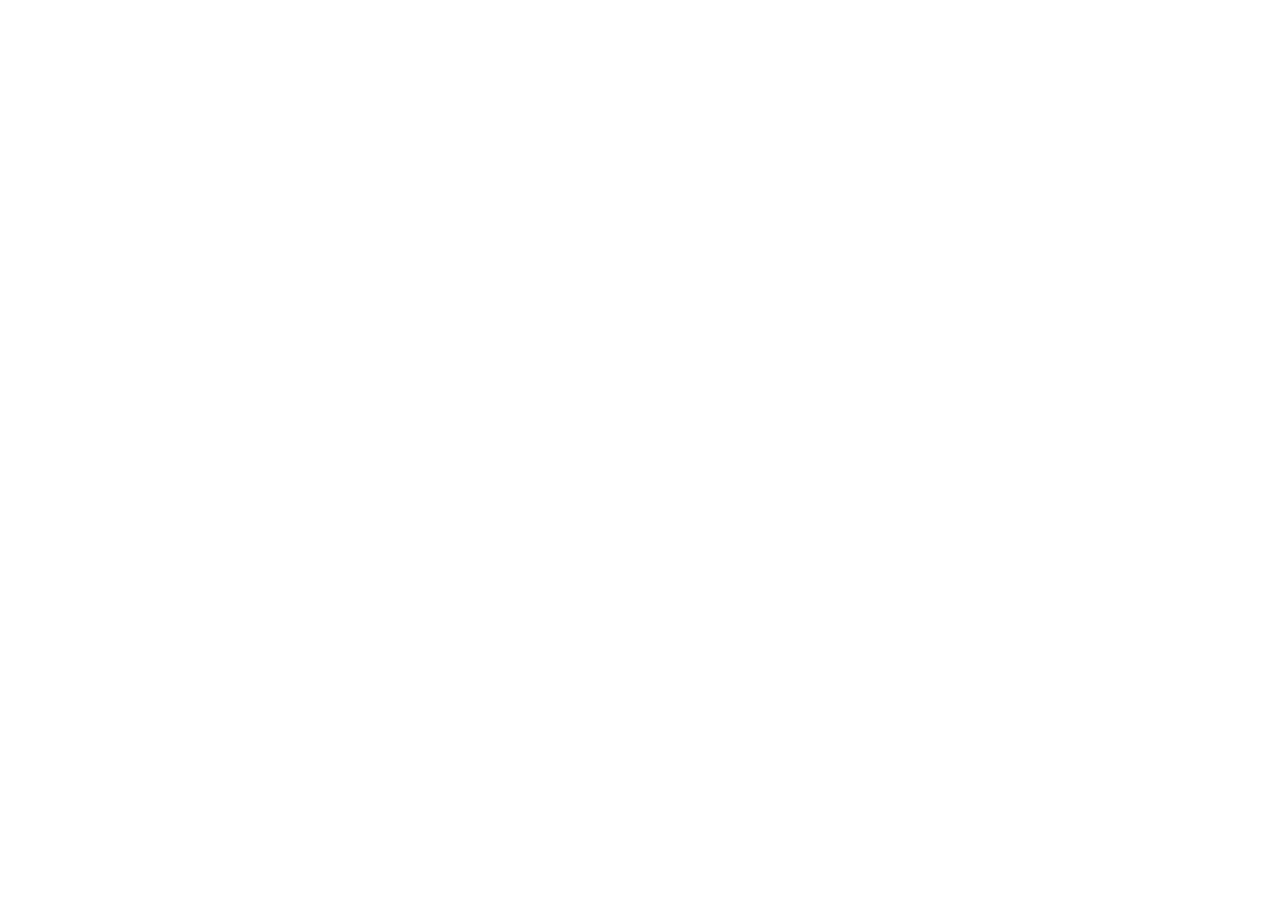
==== commit 6215c0f3: "Add files via upload" ====
--- a/index.html
+++ b/index.html
@@ -1,270 +1,729 @@
 <!DOCTYPE html>
 <html lang="es">
 <head>
+<!-- PORTAL EDUCACIÓN 3F — GUARDIÁN SSO ESTRICTO (HMAC-SHA256 vía /api/sso-verify) -->
+<!-- (2.22.1) Guardián actualizado: verificación HMAC-SHA256 + fallback resiliente cuando localStorage está lleno. -->
+<style id="portal3f-guard-style">html { visibility: hidden !important; }</style>
+<script>
+(function() {
+  var PORTAL_URL = 'https://portaleducacion-3f.vercel.app/';
+  var APP_ID = 'buscador-jardines-sae';
+  var CLAVE = 'portal3f_sso_session';
+  var esArchivo = window.location.protocol === 'file:';
+
+  function irAlPortal(extra) {
+    if (esArchivo) return;
+    document.documentElement.style.visibility = 'hidden';
+    window.location.replace(PORTAL_URL + (extra || '?returnTo=' + encodeURIComponent(APP_ID)));
+  }
+
+  function vigente(txt) {
+    try {
+      var p = typeof txt === 'string' ? JSON.parse(txt) : txt;
+      return (p && (!p.exp || p.exp > Date.now())) ? p : null;
+    } catch(e) {
+      return null;
+    }
+  }
+
+  function leerGuardada() {
+    var p = null;
+    try { p = vigente(localStorage.getItem(CLAVE)); } catch (e) {}
+    if (!p) { try { p = vigente(sessionStorage.getItem(CLAVE)); } catch (e) {} }
+    return p;
+  }
+
+  function guardar(p) {
+    var t = JSON.stringify(p);
+    try { localStorage.setItem(CLAVE, t); } catch (e) {}
+    try { sessionStorage.setItem(CLAVE, t); } catch (e) {}
+  }
+
+  function borrar() {
+    try { localStorage.removeItem(CLAVE); } catch (e) {}
+    try { sessionStorage.removeItem(CLAVE); } catch (e) {}
+  }
+
+  function renderBar(payload) {
+    if (!payload || document.getElementById('portal-3f-sso-bar')) return;
+    if (/\/mapa\//.test(window.location.pathname)) return;
+    var bar = document.createElement('div');
+    bar.id = 'portal-3f-sso-bar';
+    bar.className = 'no-print';
+    bar.style.cssText = 'background:#0E2A49;color:#fff;padding:6px 16px;font-family:Montserrat,sans-serif;font-size:11.5px;display:flex;align-items:center;justify-content:space-between;gap:12px;border-bottom:2px solid #F69321;z-index:2;position:relative;flex-wrap:wrap;';
+    var nombre = String(payload.nombre || payload.email || '').replace(/[&<>"']/g, function(c) { return '&#' + c.charCodeAt(0) + ';'; });
+    bar.innerHTML = '<div style="display:flex;align-items:center;gap:8px;"><span style="background:#F69321;color:#0E2A49;font-weight:800;padding:1.5px 7px;border-radius:99px;font-size:10px;">SSO 3F</span><span>Conectado: <strong>' + nombre + '</strong></span></div><div style="display:flex;align-items:center;gap:10px;"><a href="' + PORTAL_URL + '" style="color:#F6BF80;font-weight:700;text-decoration:none;">⬅ Portal Educación 3F</a><button id="portal3f-logout-btn" style="background:rgba(255,255,255,0.1);color:#fecaca;border:1px solid rgba(255,255,255,0.2);border-radius:6px;padding:2px 8px;font-size:10.5px;font-weight:700;cursor:pointer;">Salir</button></div>';
+    if (document.body) {
+      document.body.insertBefore(bar, document.body.firstChild);
+      var logoutBtn = document.getElementById('portal3f-logout-btn');
+      if (logoutBtn) logoutBtn.addEventListener('click', function() { borrar(); irAlPortal('?logout=1'); });
+    }
+  }
+
+  function unlock(payload) {
+    window.PORTAL_3F_USER = payload;
+    guardar(payload);
+
+    try {
+      var params = new URLSearchParams(window.location.search);
+      if (params.has('sso_token')) {
+        params.delete('sso_token');
+        var q = params.toString();
+        var cleanUrl = window.location.pathname + (q ? '?' + q : '') + window.location.hash;
+        window.history.replaceState(window.history.state, document.title, cleanUrl);
+      }
+    } catch(e) {}
+
+    var guardStyle = document.getElementById('portal3f-guard-style');
+    if (guardStyle) guardStyle.remove();
+
+    if (document.readyState === 'loading') {
+      document.addEventListener('DOMContentLoaded', function() { renderBar(payload); });
+    } else {
+      renderBar(payload);
+    }
+  }
+
+  try {
+    var params = new URLSearchParams(window.location.search);
+    var token = params.get('sso_token');
+    var saved = leerGuardada();
+    if (saved) {
+      unlock(saved);
+      return;
+    }
+
+    if (token) {
+      var xhr = new XMLHttpRequest();
+      xhr.open('POST', PORTAL_URL + 'api/sso-verify', true);
+      xhr.setRequestHeader('Content-Type', 'application/json');
+      xhr.timeout = 15000;
+      xhr.onreadystatechange = function() {
+        if (xhr.readyState === 4) {
+          if (xhr.status === 200) {
+            try {
+              var res = JSON.parse(xhr.responseText);
+              if (res && res.valid && res.user) {
+                unlock(res.user);
+                return;
+              }
+            } catch(e) {}
+          }
+          var fallbackSaved = leerGuardada();
+          if (fallbackSaved) { unlock(fallbackSaved); return; }
+          irAlPortal();
+        }
+      };
+      xhr.ontimeout = function() {
+        var fallbackSaved = leerGuardada();
+        if (fallbackSaved) { unlock(fallbackSaved); return; }
+        irAlPortal();
+      };
+      xhr.onerror = function() {
+        var fallbackSaved = leerGuardada();
+        if (fallbackSaved) { unlock(fallbackSaved); return; }
+        irAlPortal();
+      };
+      xhr.send(JSON.stringify({ token: token, appId: APP_ID }));
+      return;
+    }
+
+    irAlPortal();
+  } catch (err) {
+    irAlPortal();
+  }
+
+  document.addEventListener('visibilitychange', function() {
+    if (document.visibilityState === 'visible' && !leerGuardada()) irAlPortal();
+  });
+})();
+</script>
   <meta charset="UTF-8">
-  <!-- GUARDIÁN SSO DEL PORTAL EDUCACIÓN 3F: todavía NO va (la página se suma al Portal más adelante).
-       Cuando la den de alta, pegar acá el bloque del guardián de la plantilla del kit (va primero en el <head>)
-       y poner el APP_ID que dé Matías. Ver README.md → "Sumar al Portal". -->
+  <script>/* Anota errores para la página "Estado del sistema" */window.__saeErrores=[];window.addEventListener('error',function(e){try{var t=e.target;if(t&&t!==window&&(t.src||t.href)){if(/\.(js|css)(\?|$)/.test(t.src||t.href))window.__saeErrores.push('No cargó '+String(t.src||t.href).split('/').slice(-2).join('/'));return;}window.__saeErrores.push((e.message||'error')+(e.filename?' ('+e.filename.split('/').slice(-2).join('/')+':'+e.lineno+')':''))}catch(x){}},true);window.addEventListener('unhandledrejection',function(e){try{window.__saeErrores.push('Promesa: '+((e.reason&&e.reason.message)||e.reason))}catch(x){}});</script>
   <meta name="viewport" content="width=device-width, initial-scale=1.0">
-  <title>Ficha Escuelas · Entregas, obras y arreglos</title>
-  <meta name="robots" content="noindex, nofollow">
-  <link rel="icon" type="image/png" href="assets/logo_3f_chico.png">
-  <link rel="manifest" href="manifest.webmanifest">
-  <meta name="theme-color" content="#163C68">
-  <link rel="apple-touch-icon" href="assets/icono-apple-180.png">
-  <meta name="apple-mobile-web-app-capable" content="yes">
-  <meta name="mobile-web-app-capable" content="yes">
-  <meta name="apple-mobile-web-app-title" content="Ficha Escuelas">
-  <meta name="apple-mobile-web-app-status-bar-style" content="default">
+  <title>SAE Buscador - Tres de Febrero</title>
   <link rel="preconnect" href="https://fonts.googleapis.com">
   <link rel="preconnect" href="https://fonts.gstatic.com" crossorigin>
   <link href="https://fonts.googleapis.com/css2?family=Inter:wght@400;500;600;700;800&family=Montserrat:wght@400;500;600;700;800&display=swap" rel="stylesheet">
-  <link rel="stylesheet" href="css/tokens-3f.css">
-  <link rel="stylesheet" href="css/app.css">
+  <link rel="stylesheet" href="css/styles.css?v=2.27.3">
+  <link rel="stylesheet" href="css/extras.css?v=2.27.3">
+  <link rel="stylesheet" href="css/navegacion.css?v=2.27.3">
+  <link rel="icon" type="image/png" href="mapa/assets/logo_3f_chico.png?v=2.27.3">
+  <!-- Anti-flash modo oscuro: se aplica ANTES de renderizar -->
   <script>
-    (function () {
-      var g = null; try { g = localStorage.getItem('modo-oscuro'); } catch (e) {}
-      var osc = g !== null ? g === 'true' : (window.matchMedia && matchMedia('(prefers-color-scheme: dark)').matches);
-      if (osc) document.documentElement.classList.add('dark');
+    (function() {
+      var saved = localStorage.getItem('sae-darkmode');
+      var prefersDark = window.matchMedia('(prefers-color-scheme: dark)').matches;
+      if (saved === 'true' || (saved === null && prefersDark)) {
+        document.documentElement.classList.add('dark');
+      }
     })();
   </script>
+  <!-- Redirección automática a la versión móvil (en pantallas angostas) -->
+  <script>
+    if (window.matchMedia("(max-width: 768px)").matches && !location.search.includes("escritorio")) {
+      location.replace("mobile.html" + location.search);
+    }
+  </script>
+
 </head>
 <body>
+  <!-- HEADER INSTITUCIONAL -->
   <header class="app-header">
     <div class="header-container">
       <div class="brand">
-        <div class="brand-logo-3f"><img src="assets/logo_3f_96.png" alt="Municipalidad de Tres de Febrero" width="44" height="44"></div>
+        <div class="brand-logo brand-logo-3f">
+          <img src="mapa/assets/logo_3f_96.png?v=2.27.3" alt="Municipalidad de Tres de Febrero" width="44" height="44">
+        </div>
         <div class="brand-text">
-          <h1>Ficha <span class="highlight">Escuelas</span></h1>
-          <div class="tagline">Entregas, obras y arreglos de cada institución</div>
-        </div>
-      </div>
-      <div class="header-acciones">
-        <span class="estado-datos" id="estadoDatos" title="Estado de los datos"><span class="punto"></span><span class="txt">Cargando…</span></span>
-        <button type="button" class="btn btn-secondary btn-sm oculto" id="btnInstalar" title="Instalar la página como app en este dispositivo (funciona sin internet)">📲 <span class="txt-largo">Instalar</span></button>
-        <button type="button" class="btn btn-secondary btn-sm" id="btnActualizar" title="Volver a leer las planillas">🔄 <span class="txt-largo">Actualizar</span></button>
-        <button type="button" class="btn btn-secondary btn-icono" id="btnModo" aria-label="Cambiar a modo oscuro" title="Modo oscuro">🌙</button>
+          <h1>SAE <span class="highlight">Tres de Febrero</span></h1>
+          <p class="tagline">Tablero de Gestión y Buscador de Establecimientos</p>
+        </div>
+      </div>
+      
+      <div class="header-actions">
+        <div class="stats-badge" id="statsTotalEscuelas">
+          <span class="dot"></span>
+          <span class="text">223 Establecimientos</span>
+        </div>
+        <button id="btnToggleView" class="btn btn-secondary btn-sm" title="Cambiar entre Ficha y Directorio">
+          <span class="btn-icon">📋</span>
+          <span class="btn-text">Ver Directorio</span>
+        </button>
+        <button id="btnSyncModal" class="btn btn-primary btn-sm" title="Sincronizar datos con Google Sheets">
+          <span class="btn-icon">🔄</span>
+          <span class="btn-text">Sincronizar</span>
+        </button>
+        <button id="btnDarkMode" class="btn btn-secondary btn-sm" title="Cambiar modo oscuro / claro">
+          <span id="darkModeIcon">🌙</span>
+        </button>
       </div>
     </div>
   </header>
 
-  <nav class="nav-wrap no-print" aria-label="Secciones">
-    <div class="pestanas" role="tablist" id="nav">
-      <button role="tab" data-vista="buscador" aria-selected="true">🔎 <span>Buscador</span></button>
-      <button role="tab" data-vista="general" aria-selected="false">📊 <span>Vista <span class="txt-largo">general</span></span></button>
-      <button role="tab" data-vista="registros" aria-selected="false">📋 <span>Registros</span> <span class="cuenta" id="cuentaRegistros"></span></button>
-      <button role="tab" class="solo-pc" data-vista="calidad" aria-selected="false">🩺 <span><span class="txt-largo">Calidad de </span>datos</span> <span class="cuenta" id="cuentaAvisos"></span></button>
+  <!-- CONTENIDO PRINCIPAL -->
+  <main class="app-main">
+    
+    <!-- BARRA DE BÚSQUEDA Y FILTROS -->
+    <section class="control-panel">
+      <!-- Fila 1: Buscador y Fecha -->
+      <div class="search-date-row">
+        <!-- Buscador con autocomplete -->
+        <div class="search-box-wrapper">
+          <label for="searchInput" class="field-label">🔍 Buscar Escuela o Establecimiento</label>
+          <div class="search-input-group">
+            <span class="search-icon">🔍</span>
+            <input 
+              type="text" 
+              id="searchInput" 
+              placeholder="Escribe el nombre (ej. JI 921, EP 1, EES 5), dirección, directivo o CUE..." 
+              autocomplete="off"
+            >
+            <button id="btnClearSearch" class="btn-clear" title="Borrar búsqueda" style="display:none;">&times;</button>
+          </div>
+          <div id="autocompleteList" class="autocomplete-dropdown" style="display:none;"></div>
+        </div>
+
+        <!-- Selector de Fecha -->
+        <div class="date-box-wrapper">
+          <label for="dateInput" class="field-label">📅 Fecha de Consulta (Cupos & Día del Ciclo)</label>
+          <div class="date-input-group">
+            <input type="date" id="dateInput">
+            <div class="quick-date-buttons">
+              <button class="btn-quick-date active" data-days="0" title="Hoy">Hoy</button>
+            </div>
+          </div>
+        </div>
+      </div>
+
+      <!-- Fila 2: Chips de Niveles / Tipos -->
+      <div class="filters-row">
+        <span class="filters-label">Nivel:</span>
+        <div class="filter-chips" id="levelChips">
+          <button class="chip active" data-level="TODOS">Todos</button>
+          <button class="chip" data-level="Jardín de Infantes">Jardines (JI)</button>
+          <button class="chip" data-level="Escuela Municipal">Escuelas Municipales (JM)</button>
+          <button class="chip" data-level="Primaria">Primarias (EP)</button>
+          <button class="chip" data-level="Secundaria">Secundarias (EES)</button>
+          <button class="chip" data-level="Técnica">Técnicas (TEC)</button>
+          <button class="chip" data-level="Especial">Especiales (EE/CFI)</button>
+          <button class="chip" data-level="Dispositivo">Dispositivos (UDI/EPI/Envión)</button>
+        </div>
+      </div>
+
+      <!-- (2.21.0) Fila 2b: Servicios (se prenden y apagan; con cupo en la fecha de consulta) -->
+      <div class="filters-row serv-filtro-fila" id="servFiltroFila">
+        <span class="filters-label">Servicio:</span>
+        <div class="serv-chips" id="servChips" role="group" aria-label="Filtrar por servicio"></div>
+        <div class="serv-modo" id="servModo" role="group" aria-label="Con varios servicios elegidos" style="display:none;">
+          <button type="button" data-modo="todos" class="activo" title="Escuelas que tienen todos los servicios elegidos">Tiene todos</button>
+          <button type="button" data-modo="alguno" title="Escuelas que tienen al menos uno de los servicios elegidos">Tiene alguno</button>
+        </div>
+        <span class="serv-ayuda" id="servAyuda">Tocá una vez: las que lo tienen · dos veces: las que no lo tienen</span>
+        <button type="button" class="serv-limpiar" id="servLimpiar" style="display:none;" title="Sacar el filtro de servicio">✕ Quitar</button>
+      </div>
+      <!-- (2.21.1) Escuelas que cumplen Nivel + Servicio (tocá una para abrir su ficha) -->
+      <div class="serv-resultados" id="servResultados" style="display:none;" aria-live="polite"></div>
+
+      <!-- Fila 3: Filtros secundarios (Zona y Proveedor) -->
+      <div class="secondary-filters-row">
+        <div class="select-filter-group">
+          <label for="filterZona">Zona:</label>
+          <select id="filterZona">
+            <option value="TODAS">Todas las Zonas</option>
+            <option value="1">Zona 1</option>
+            <option value="2">Zona 2</option>
+            <option value="3">Zona 3</option>
+            <option value="4">Zona 4</option>
+            <option value="5">Zona 5</option>
+            <option value="6">Zona 6</option>
+            <option value="7">Zona 7</option>
+          </select>
+        </div>
+
+        <div class="select-filter-group">
+          <label for="filterProveedor">Proveedor:</label>
+          <select id="filterProveedor">
+            <option value="TODOS">Todos los Proveedores</option>
+            <option value="GRUPO L">GRUPO L</option>
+            <option value="GYULAND">GYULAND</option>
+            <option value="EDEAL">EDEAL</option>
+            <option value="TINTENFISCH">TINTENFISCH</option>
+          </select>
+        </div>
+
+
+        <div class="select-filter-group">
+          <label for="filterLocalidad">Localidad:</label>
+          <select id="filterLocalidad">
+            <option value="TODAS">Todas las Localidades</option>
+            <option value="Barrio Evita">Barrio Evita</option>
+            <option value="Caseros">Caseros</option>
+            <option value="Churruca">Churruca</option>
+            <option value="Ciudad Jardín">Ciudad Jardín</option>
+            <option value="Ciudadela">Ciudadela</option>
+            <option value="Derqui">Derqui</option>
+            <option value="Edla">Edla</option>
+            <option value="El Libertador">El Libertador</option>
+            <option value="José Ingenieros">José Ingenieros</option>
+            <option value="Loma Hermosa">Loma Hermosa</option>
+            <option value="Martin Coronado">Martin Coronado</option>
+            <option value="Pablo Podestá">Pablo Podestá</option>
+            <option value="Saenz Peña">Saenz Peña</option>
+            <option value="Santos Lugares">Santos Lugares</option>
+            <option value="Villa Bosch">Villa Bosch</option>
+            <option value="Villa Raffo">Villa Raffo</option>
+          </select>
+        </div>
+        <div class="quick-school-select">
+          <label for="schoolSelect">Escuela Directa:</label>
+          <select id="schoolSelect">
+            <!-- Se llena dinámicamente -->
+          </select>
+        </div>
+      </div>
+    </section>
+
+    <!-- VISTA 1: FICHA INDIVIDUAL Y CALCULADORA (Predeterminada) -->
+    <div id="viewFicha" class="view-section active">
+      
+      <!-- PANTALLA DE INICIO (ESTADÍSTICAS GLOBALES) -->
+      <div id="desktopWelcomeScreen" class="welcome-screen" style="display: none; padding: 4rem 2rem; text-align: center;">
+        <div class="welcome-content" style="max-width: 800px; margin: 0 auto;">
+          <div class="welcome-icon" style="font-size: 4rem; margin-bottom: 1rem;">🏫</div>
+          <h2 style="font-size: 1.8rem; margin-bottom: 0.5rem; color: var(--text-dark);">Buscador del Servicio Alimentario Escolar</h2>
+          <p style="color: var(--text-muted); font-size: 1.1rem; margin-bottom: 2rem;">Utilizá el buscador o los filtros superiores para seleccionar un establecimiento y consultar su ficha, menú y calculadora de gramajes.</p>
+          
+          <div class="district-stats-grid" style="display: grid; grid-template-columns: repeat(auto-fit, minmax(200px, 1fr)); gap: 1.5rem; margin-top: 2rem;">
+            <div class="stat-card" style="background: var(--card-bg); padding: 1.5rem; border-radius: 12px; border: 1px solid var(--border-color); box-shadow: var(--shadow-sm);">
+              <h3 style="color: var(--text-muted); font-size: 0.95rem; margin-bottom: 0.5rem; text-transform: uppercase; letter-spacing: 0.5px;">Establecimientos con SAE</h3>
+              <div id="welcomeTotalEscuelas" style="font-size: 2.5rem; font-weight: 700; color: var(--primary-color);">...</div>
+            </div>
+            <div class="stat-card" style="background: var(--card-bg); padding: 1.5rem; border-radius: 12px; border: 1px solid var(--border-color); box-shadow: var(--shadow-sm);">
+              <h3 style="color: var(--text-muted); font-size: 0.95rem; margin-bottom: 0.5rem; text-transform: uppercase; letter-spacing: 0.5px;">Proveedores Activos</h3>
+              <div id="welcomeTotalProveedores" style="font-size: 2.5rem; font-weight: 700; color: var(--primary-color);">...</div>
+            </div>
+            <div class="stat-card" style="background: var(--card-bg); padding: 1.5rem; border-radius: 12px; border: 1px solid var(--border-color); box-shadow: var(--shadow-sm);">
+              <h3 style="color: var(--text-muted); font-size: 0.95rem; margin-bottom: 0.5rem; text-transform: uppercase; letter-spacing: 0.5px;">Servicios Diarios (DM/Com)</h3>
+              <div id="welcomeTotalRaciones" style="font-size: 2.5rem; font-weight: 700; color: var(--primary-color);">...</div>
+            </div>
+          </div>
+        </div>
+      </div>
+
+      <!-- GRID DE LA FICHA -->
+      <div class="dashboard-grid" id="fichaDashboardGrid">
+        
+        <!-- COLUMNA IZQUIERDA: FICHA INSTITUCIONAL Y CONTACTO -->
+        <div class="grid-col-left">
+          
+          <!-- TARJETA: DATOS DE LA ESCUELA -->
+          <article class="card school-profile-card">
+            <div class="card-header">
+              <div class="title-with-badge">
+                <h2 id="cardSchoolName">Cargando escuela...</h2>
+                <div class="badges-row" id="cardSchoolBadges">
+                  <!-- Badges dinámicos: Nivel, Zona, Proveedor -->
+                </div>
+              </div>
+              <div class="header-cue" id="cardSchoolCue">
+                CUE: -
+              </div>
+            </div>
+
+            <div class="card-body">
+              
+              <!-- BLOQUE SERVICIOS Y CUPOS SAE (ARRIBA, COMPACTO) -->
+              <div class="info-block sae-top-block">
+                <div class="sae-top-header">
+                  <h3 class="block-title"><span class="icon">🥪</span> Servicios Alimentarios (SAE)</h3>
+                  <span class="date-badge" id="badgeFechaServicio">Fecha: -</span>
+                </div>
+                <div class="services-compact-grid" id="servicesCardsContainer">
+                  <!-- Se llena con las tarjetas compactas de DM, Comedor, etc. -->
+                </div>
+              </div>
+
+              <!-- (2.16.2) RECLAMOS arriba de Localización y Contacto · (2.23.0) Entregas, obras y arreglos: desplegable debajo de la Calculadora -->
+              <!-- (2.20.0) Última visita / próxima planificada -->
+              <div id="visitasFicha" style="display:none;"></div>
+              <!-- (2.19.0) Avisos activos o próximos de la escuela -->
+              <div id="avisosFicha" class="avisos-ficha" style="display:none;"></div>
+              <div id="reclamosFicha" class="info-block reclamos-ficha" style="display:none;"></div>
+
+              <!-- BLOQUE LOCALIZACION -->
+              <div class="info-block">
+                <h3 class="block-title"><span class="icon">📍</span> Localización</h3>
+                <div class="info-list">
+                  <div class="info-item">
+                    <span class="item-label">Dirección:</span>
+                    <span class="item-value" id="cardAddress">-</span>
+                  </div>
+                  <div class="info-item">
+                    <span class="item-label">Localidad:</span>
+                    <span class="item-value" id="cardLocality">-</span>
+                  </div>
+                  <div class="info-item" id="rowComparteEdificio" style="display:none;">
+                    <span class="item-label">Comparte con:</span>
+                    <span class="item-value text-accent" id="cardComparte">-</span>
+                  </div>
+                </div>
+
+                <!-- Botones de Mapa -->
+                <div class="action-buttons-group">
+                  <a id="btnRecorrido" href="#" target="_blank" rel="noopener noreferrer" class="btn btn-outline btn-sm" title="Cómo llegar (Google Maps)">
+                    <span class="btn-icon">🗺️</span>
+                    <span>Cómo llegar</span>
+                  </a>
+                  <a id="btnGoogleMaps" href="mapa/index.html" class="btn btn-outline btn-sm" title="Ver en Mapeo Escolar SAE">
+                    <span class="btn-icon">📍</span>
+                    <span>Mapeo Escolar SAE</span>
+                  </a>
+                </div>
+              </div>
+
+              <!-- BLOQUE DIRECTIVOS Y CONTACTO -->
+              <div class="info-block">
+                <h3 class="block-title"><span class="icon">👤</span> Contacto y Directivos</h3>
+                <div class="info-list">
+                  <div class="info-item">
+                    <span class="item-label" id="cardDirectoraCargo">Directora:</span>
+                    <span class="item-value font-bold" id="cardDirectoraNombre">-</span>
+                  </div>
+                  <div class="info-item">
+                    <span class="item-label">Teléfono:</span>
+                    <span class="item-value" id="cardTelefono">-</span>
+                  </div>
+                  <div class="info-item">
+                    <span class="item-label">Email Oficial:</span>
+                    <span class="item-value text-break" id="cardEmail">-</span>
+                  </div>
+                </div>
+
+                <!-- Botones de Acción de Contacto -->
+                <div class="contact-actions-grid">
+                  <a id="btnWhatsApp" href="#" target="_blank" rel="noopener noreferrer" class="btn btn-whatsapp">
+                    <span>WhatsApp Directo</span>
+                  </a>
+                  <a id="btnLlamar" href="#" class="btn btn-call">
+                    <span>Llamar</span>
+                  </a>
+                  <a id="btnEmail" href="#" class="btn btn-email" target="_blank" rel="noopener">
+                    <span>Enviar Mail</span>
+                  </a>
+                </div>
+              </div>
+
+              <!-- BOTONES DE PRODUCTIVIDAD (Copiar resumen / Imprimir) -->
+              <div class="card-footer-actions">
+                <button id="btnCopyWhatsApp" class="btn btn-secondary btn-block">
+                  <span>Copiar Resumen para WhatsApp</span>
+                </button>
+                <button id="btnPdfFicha" class="btn btn-secondary btn-block">
+                  <span>Guardar como PDF</span>
+                </button>
+                <a id="btnReclamoEscuela" href="reclamos.html" class="btn btn-secondary btn-block" style="text-decoration:none;">
+                  <span>Cargar reclamo de esta escuela</span>
+                </a>
+                <!-- (2.20.0) Visitas territoriales -->
+                <button id="btnNuevaVisita" class="btn btn-secondary btn-block" type="button">
+                  <span>Nueva visita</span>
+                </button>
+                <button id="btnPrintFicha" class="btn btn-secondary btn-block">
+                  <span>Imprimir Ficha</span>
+                </button>
+              </div>
+
+            </div>
+          </article>
+
+
+
+        </div>
+
+        <!-- COLUMNA DERECHA: CALCULADORA DE GRAMAJES Y MENÚ -->
+        <div class="grid-col-right">
+          
+          <!-- (2.5.0) QUÉ SE ENTREGA HOY (según proveedor y día elegido) -->
+          <article class="card calculator-card entrega-card" id="entregaCard">
+            <div class="card-header entrega-cab">
+              <div class="calc-header-title">
+                <h2><span class="icon">🚚</span> Qué se entrega hoy</h2>
+                <p class="card-subtitle" id="entregasSubtitle">Según el proveedor y la fecha de consulta</p>
+                <p class="entrega-regla" id="entregaAyuda"></p>
+              </div>
+              <div class="entrega-controles" id="entregaControles"></div>
+            </div>
+            <div class="card-body entrega-cuerpo">
+              <div id="entregasContainer" class="lists-container"></div>
+            </div>
+          </article>
+
+          <article class="card calculator-card" id="calcCard">
+            <div class="card-header">
+              <div class="calc-header-title">
+                <h2><span class="icon">🍎</span> Calculadora de Menú y Gramajes</h2>
+                <!-- (2.26.0) Switch del menú de verano 26/27 al lado del subtítulo (solo en escuelas a las que les cambia algo) -->
+                <div class="calc-sub-fila">
+                  <p class="card-subtitle" id="calcSubtitle">Raciones según ciclo semanal oficial</p>
+                  <div class="calc-verano" id="calcVerano" hidden></div>
+                </div>
+              </div>
+              
+              <!-- Selector de Servicio (Pestañas DM vs Comedor) -->
+              <div class="service-tabs" id="serviceTabs">
+                <button class="tab-btn active" data-service="DM" id="tabDM">☕ Desayuno / Merienda</button>
+                <button class="tab-btn" data-service="COMEDOR" id="tabComedor">🍲 Comedor (Almuerzo)</button>
+              </div>
+              <!-- (2.8.4) Achicar la calculadora (se recuerda en esta compu) -->
+              <button type="button" class="entrega-btn calc-plegar" id="btnPlegarCalc" aria-expanded="true" title="Achicar (ocultar la calculadora)" aria-label="Achicar la calculadora">▴</button>
+            </div>
+
+            <div class="card-body">
+
+              <!-- AVISO DE FIN DE SEMANA / FERIADO (se muestra solo cuando corresponde) -->
+              <div id="avisoDia" class="aviso-dia" style="display:none;" role="status"></div>
+              
+              <!-- BARRA DE DÍAS DE LA SEMANA -->
+              <div class="days-nav-bar">
+                <span class="days-label">Día del ciclo:</span>
+                <div class="days-buttons" id="dayButtons">
+                  <button class="btn-day" data-day="Lunes">Lunes <span class="day-hint" id="hintLunes">(L1 / L1 y 6)</span></button>
+                  <button class="btn-day" data-day="Martes">Martes <span class="day-hint" id="hintMartes">(L2 / L2 y 7)</span></button>
+                  <button class="btn-day" data-day="Miércoles">Miércoles <span class="day-hint" id="hintMiercoles">(L3 / L3 y 8)</span></button>
+                  <button class="btn-day" data-day="Jueves">Jueves <span class="day-hint" id="hintJueves">(L4 / L4 y 9)</span></button>
+                  <button class="btn-day active" data-day="Viernes">Viernes <span class="day-hint" id="hintViernes">(L5 / L5 y 10)</span></button>
+                </div>
+              </div>
+
+              <!-- CONTROLES GENERALES DE LA CALCULADORA -->
+              <div class="calc-controls-grid">
+                <!-- Cupo aplicado -->
+                <div class="calc-control-item cupo-col">
+                  <label for="inputCupoManual" class="calc-label">Cupo del Servicio:</label>
+                  <div class="cupo-input-wrapper">
+                    <input type="number" id="inputCupoManual" min="0" value="200">
+                    <span class="unit-badge">raciones</span>
+                  </div>
+                </div>
+
+                <!-- Nivel educativo para gramaje -->
+                <div class="calc-control-item level-col">
+                  <label for="selectNivelGramaje" class="calc-label">Ración según Nivel:</label>
+                  <select id="selectNivelGramaje" class="form-select">
+                    <option value="jardin">Jardín (Inicial)</option>
+                    <option value="primaria">Primaria</option>
+                    <option value="secundaria">Secundaria</option>
+                  </select>
+                </div>
+
+                <div class="calc-control-item day-summary-col">
+                  <label class="calc-label">Día Activo:</label>
+                  <div class="active-day-badge" id="activeDayDisplay">Viernes</div>
+                </div>
+              </div>
+
+              <!-- CONTENEDOR DINÁMICO DE LISTAS (En Comedor aparecerán 2 listas una abajo de la otra) -->
+              <div id="listsContainer" class="lists-container">
+                <!-- Se llena dinámicamente con una o dos listas -->
+              </div>
+
+              <!-- AJUSTES DE PRESENTACIÓN DE ENVASES (CONFIGURADOR COLAPSABLE) -->
+              <details class="packaging-settings">
+                <summary class="settings-summary">
+                  <span class="icon">⚙️</span>
+                  <span>Ajustar Gramajes de Envases (Presentaciones de fábrica para cálculo de bultos)</span>
+                </summary>
+                <div class="settings-grid">
+                  <div class="setting-item">
+                    <label>Pote Dulce de Leche:</label>
+                    <div class="input-with-unit">
+                      <input type="number" id="cfgDdl" value="400" step="50">
+                      <span>g</span>
+                    </div>
+                  </div>
+                  <div class="setting-item">
+                    <label>Pote Mermelada:</label>
+                    <div class="input-with-unit">
+                      <input type="number" id="cfgMermelada" value="400" step="50">
+                      <span>g</span>
+                    </div>
+                  </div>
+                  <div class="setting-item">
+                    <label>Paquete Galletitas:</label>
+                    <div class="input-with-unit">
+                      <input type="number" id="cfgGalletitas" value="400" step="50">
+                      <span>g</span>
+                    </div>
+                  </div>
+                  <div class="setting-item">
+                    <label>Caja Matecocido / Té:</label>
+                    <div class="input-with-unit">
+                      <input type="number" id="cfgMatecocido" value="25" step="5">
+                      <span>saquitos</span>
+                    </div>
+                  </div>
+                  <div class="setting-item">
+                    <label>Paquete Cacao:</label>
+                    <div class="input-with-unit">
+                      <input type="number" id="cfgCacao" value="180" step="10">
+                      <span>g</span>
+                    </div>
+                  </div>
+                </div>
+              </details>
+
+            </div>
+          </article>
+
+          <!-- (2.23.0) ENTREGAS, OBRAS Y ARREGLOS (antes era una tarjeta en la ficha) -->
+          <article class="card calculator-card ea-card entregas-ficha" id="eaCard">
+            <div class="card-header ea-card-cab">
+              <div class="calc-header-title">
+                <h2><span class="icon">🛠️</span> Entregas, obras y arreglos</h2>
+                <p class="card-subtitle" id="eaSubtitulo">Lo entregado, las obras y los arreglos de cada institución</p>
+              </div>
+              <button type="button" class="entrega-btn calc-plegar" id="btnPlegarEA" aria-expanded="true" title="Achicar" aria-label="Achicar entregas, obras y arreglos">▴</button>
+            </div>
+            <div class="card-body" id="eaCuerpo"></div>
+          </article>
+
+        </div>
+
+      </div>
+
     </div>
-  </nav>
-
-  <main class="app-main" id="app">
-    <div id="avisoGlobal"></div>
-
-    <!-- ══════════ BUSCADOR ══════════ -->
-    <section id="vista-buscador" data-vista="buscador">
-      <article class="card">
+
+    <!-- VISTA 2: DIRECTORIO COMPLETO EN TABLA -->
+    <div id="viewDirectorio" class="view-section" style="display:none;">
+      <article class="card directory-card">
+        <div class="card-header directory-header">
+          <div>
+            <h2>Directorio General de Establecimientos</h2>
+            <p class="card-subtitle" id="dirSubtitulo">Listado de las instituciones del distrito de Tres de Febrero</p>
+          </div>
+          <div class="directory-actions">
+            <input type="text" id="dirSearchInput" placeholder="Filtrar en la tabla..." class="form-input">
+            <button id="btnExportCsv" class="btn btn-secondary btn-sm">📥 Exportar Excel</button>
+          </div>
+        </div>
         <div class="card-body">
-          <div class="buscador">
-            <span class="lupa">🔎</span>
-            <input type="search" id="q" placeholder="Buscá una institución: EP 12, JI 921, Evita, Brighton…" autocomplete="off"
-              role="combobox" aria-expanded="false" aria-controls="sugerencias" aria-label="Buscar institución">
-            <div class="sugerencias oculto" id="sugerencias" role="listbox"></div>
+          <div class="table-responsive">
+            <table class="directory-table" id="directoryTable">
+              <thead>
+                <tr>
+                  <th>Escuela</th>
+                  <th>Nivel</th>
+                  <th>Zona</th>
+                  <th>Proveedor</th>
+                  <th>Directora</th>
+                  <th>Teléfono</th>
+                  <th>Dirección</th>
+                  <th>Localidad</th>
+                  <th>Servicios</th>
+                  <th>Acción</th>
+                </tr>
+              </thead>
+              <tbody id="directoryTableBody">
+                <!-- Se llena dinámicamente -->
+              </tbody>
+            </table>
           </div>
-          <div class="filtros" style="margin-top:.8rem">
-            <div class="campo campo-cosa"><label for="bCosa">Buscar por cosa <span class="ayuda" tabindex="0" role="button" aria-label="Qué es: Escribí algo que se entregó o arregló (termotanque, heladera, ollas, canilla…) y la lista muestra solo las escuelas que lo tuvieron, cuántas veces y la última vez. Al abrir una escuela, el detalle ya viene filtrado." data-ayuda="Escribí algo que se entregó o arregló (termotanque, heladera, ollas, canilla…) y la lista muestra solo las escuelas que lo tuvieron, cuántas veces y la última vez. Al abrir una escuela, el detalle ya viene filtrado.">?</span></label>
-              <input type="search" id="bCosa" placeholder="ej. termotanque, heladera, ollas" autocomplete="off"></div>
+        </div>
+      </article>
+    </div>
+
+  </main>
+
+  <!-- MODAL: SINCRONIZACIÓN GOOGLE SHEETS -->
+  <div id="syncModal" class="modal-backdrop" style="display:none;">
+    <div class="modal-window">
+      <div class="modal-header">
+        <h3>🔄 Sincronización con Google Sheets</h3>
+        <button id="btnCloseSyncModal" class="modal-close">&times;</button>
+      </div>
+      <div class="modal-body">
+        <p>Los cupos (pestaña <strong>CUPOS 2026</strong>) y los menús de escuelas municipales y dispositivos se leen de las planillas del SAE. La página los actualiza sola cada vez que se abre; con este botón se actualizan en el momento.</p>
+        
+        <div class="sync-card">
+          <h4>Estado de los datos</h4>
+          <p class="text-sm" id="syncEstadoTexto">-</p>
+          <div class="sync-actions-row">
+            <a href="https://docs.google.com/spreadsheets/d/1P57PeQ8WeLJbEovcGNKsT-4K_2AmCXpWF1W-MrwYShQ/edit?gid=1461706903#gid=1461706903" target="_blank" rel="noopener noreferrer" class="btn btn-outline btn-sm">
+              Abrir Google Sheet
+            </a>
+            <button id="btnFetchOnline" class="btn btn-primary btn-sm">
+              🔄 Sincronizar ahora
+            </button>
           </div>
-          <button type="button" class="btn btn-secondary btn-sm btn-filtros" data-plegar="bPleg" aria-expanded="false" aria-controls="bPleg">⚙️ Filtros <span class="cuenta" id="bPlegCuenta"></span><span class="flecha-pleg">▾</span></button>
-          <div class="plegable" id="bPleg">
-          <div class="filtros" style="margin-top:.8rem">
-            <div class="campo"><label for="bNivel">Nivel</label><select id="bNivel"></select></div>
-            <div class="campo"><label for="bGestion">Gestión</label><select id="bGestion"></select></div>
-            <div class="campo"><label for="bLocalidad">Localidad</label><select id="bLocalidad"></select></div>
-            <div class="campo"><label for="bSolo">Mostrar</label>
-              <select id="bSolo"><option value="mov">Con movimientos</option><option value="todas">Todas</option><option value="sin">Sin movimientos</option></select></div>
-            <div class="campo"><label for="bOrden">Ordenar por</label>
-              <select id="bOrden"><option value="ultimo|-1">Último movimiento: más nuevo</option><option value="ultimo|1">Último movimiento: más viejo</option>
-                <option value="total|-1">Más registros</option><option value="total|1">Menos registros</option><option value="id|1">Nombre (A–Z)</option><option class="solo-cosa" value="cUlt|-1">Última vez que lo tuvo</option><option class="solo-cosa" value="cN|-1">Más veces</option></select></div>
-          </div>
-          <details class="mas-filtros" id="bMas">
-            <summary><span class="txt-mas">➕ Más filtros</span><span class="txt-menos">➖ Menos filtros</span> <span class="cuenta" id="bMasCuenta"></span></summary>
-            <div class="filtros" style="margin-top:.7rem">
-              <div class="campo"><label for="bInactiva">Sin movimientos desde hace</label>
-                <select id="bInactiva"><option value="">—</option><option value="3">3 meses</option><option value="6">6 meses</option><option value="12">1 año</option><option value="24">2 años</option></select></div>
-              <div class="campo"><label for="bDesde">Con actividad desde</label><input type="month" id="bDesde"></div>
-              <div class="campo"><label for="bHasta">hasta</label><input type="month" id="bHasta"></div>
-              <div class="campo"><label for="bTieneModo">Categoría / rubro</label>
-                <div class="fila" style="gap:.4rem;flex-wrap:nowrap"><select id="bTieneModo" style="min-width:0"><option value="tiene">Tiene</option><option value="nunca">Nunca recibió</option></select>
-                <select id="bTieneCat" style="min-width:0;flex:1"></select></div></div>
-              <div class="campo"><label for="bProv">Proveedor</label><select id="bProv"></select></div>
-            </div>
-            <div class="fila" style="margin-top:.7rem;justify-content:space-between">
-              <label class="check"><input type="checkbox" id="bSinFecha" checked> Incluir registros sin fecha exacta (solo año)</label>
-            </div>
-          </details>
-          <div class="fila" style="margin-top:.6rem"><button type="button" class="btn btn-secondary btn-sm" id="bLimpiar">✖ Limpiar filtros</button>
-            <span class="chico muted">Los filtros del buscador se recuerdan en este navegador.</span></div>
-          </div>
-        </div>
-      </article>
-
-      <div id="ficha"></div>
-
-      <article class="card" id="listaInst">
-        <div class="card-header">
-          <div><h2>🏫 Instituciones</h2><p class="card-subtitle" id="listaInstSub">Tocá una para ver su ficha completa</p></div>
-          <button type="button" class="btn btn-secondary btn-sm solo-pc" id="btnExcelInst">⬇️ Excel</button>
-        </div>
-        <div class="card-body">
-          <div class="tabla-caja alto-max" id="tablaInst"></div>
-        </div>
-      </article>
-    </section>
-
-    <!-- ══════════ VISTA GENERAL ══════════ -->
-    <section id="vista-general" data-vista="general" class="oculto">
-      <article class="card">
-        <div class="card-header">
-          <div><h2>📊 Vista <span class="highlight">general</span></h2><p class="card-subtitle"><span class="solo-pc">Combiná filtros; todos los gráficos se actualizan juntos</span><span class="solo-cel">Totales según los filtros que elijas</span></p></div>
-          <div class="fila"><button type="button" class="btn btn-secondary btn-sm" id="gLinkF" title="Copia un link que abre esta vista con los mismos filtros">🔗 Link con filtros</button>
-          <button type="button" class="btn btn-secondary btn-sm" id="gLimpiar">✖ Limpiar filtros</button></div>
-        </div>
-        <div class="card-body">
-          <div class="filtros" style="margin-bottom:.7rem">
-            <div class="campo" style="min-width:auto"><label>Tipo</label><div class="chips" id="gTipos"></div></div>
-            <div class="campo solo-pc" style="min-width:auto"><label>Medir por</label>
-              <div class="pestanas chicas" id="gMedida" role="tablist">
-                <button role="tab" data-m="reg" aria-selected="true">Registros</button><button role="tab" data-m="uni" aria-selected="false">Unidades</button>
-              </div></div>
-          </div>
-          <button type="button" class="btn btn-secondary btn-sm btn-filtros" data-plegar="gPleg" aria-expanded="false" aria-controls="gPleg">⚙️ Filtros <span class="cuenta" id="gPlegCuenta"></span><span class="flecha-pleg">▾</span></button>
-          <div class="plegable" id="gPleg">
-          <div class="campo" style="margin-bottom:.7rem"><label>Años</label><div class="chips" id="gAnios"></div></div>
-          <div class="filtros">
-            <div class="campo"><label for="gCat">Categoría / rubro</label><select id="gCat"></select></div>
-            <div class="campo"><label for="gNivel">Nivel</label><select id="gNivel"></select></div>
-            <div class="campo"><label for="gGestion">Gestión</label><select id="gGestion"></select></div>
-            <div class="campo"><label for="gLocalidad">Localidad</label><select id="gLocalidad"></select></div>
-            <div class="campo"><label for="gProv">Proveedor</label><select id="gProv"></select></div>
-          </div>
-          <details class="mas-filtros" id="gMas">
-            <summary><span class="txt-mas">➕ Más filtros</span><span class="txt-menos">➖ Menos filtros</span> <span class="cuenta" id="gMasCuenta"></span></summary>
-            <div class="filtros" style="margin-top:.7rem">
-              <div class="campo ancho"><label for="gQ">Buscar en el detalle</label><input type="search" id="gQ" placeholder="ej. termotanque, ventilador"></div>
-              <div class="campo"><label for="gPeriodo">Período</label><select id="gPeriodo"><option value="">Todo</option><option value="mes">Este mes</option><option value="3m">Últimos 3 meses</option>
-                <option value="anio">Este año</option><option value="pasado">Año pasado</option><option value="pers">Elegir fechas…</option></select></div>
-              <div class="campo oculto" id="gFechas"><label>Desde / hasta</label><div class="fila" style="gap:.3rem;flex-wrap:nowrap"><input type="date" id="gDesde" aria-label="Desde"><input type="date" id="gHasta" aria-label="Hasta"></div></div>
-              <div class="campo"><label for="gServicio">Servicio SAE</label><select id="gServicio"></select></div>
-              <div class="campo"><label for="gFuente">Planilla</label><select id="gFuente"></select></div>
-            </div>
-            <div class="campo" style="margin-top:.7rem"><label>Meses</label><div class="chips" id="gMeses"></div></div>
-            <div class="campo" style="margin-top:.7rem"><label for="gInstAgregar">Comparar instituciones</label>
-              <div class="fila" style="gap:.4rem"><input type="search" id="gInstAgregar" list="dlInst" placeholder="Escribí y elegí: EP 12, JI 921…" style="max-width:320px">
-              <div class="chips" id="gInsts"></div></div></div>
-            <label class="check" style="margin-top:.7rem"><input type="checkbox" id="gSinFecha" checked> Incluir registros sin fecha exacta (solo año) en los filtros de fecha</label>
-          </details>
-          </div>
-          <div class="chips filtros-activos" id="gChips"></div>
-        </div>
-      </article>
-
-      <div class="kpis" id="gKpis"></div>
-
-      <div class="grilla g2 solo-pc">
-        <article class="card"><div class="card-header"><div><h2>📈 Evolución por año</h2><p class="card-subtitle">Tocá un año para filtrar</p></div></div>
-          <div class="card-body"><div id="gAnual" class="graf"></div></div></article>
-        <article class="card"><div class="card-header"><div><h2>🗂️ Por categoría o rubro</h2><p class="card-subtitle">Tocá una para filtrar</p></div></div>
-          <div class="card-body"><div id="gCats"></div></div></article>
-        <article class="card"><div class="card-header"><div><h2>🏆 Instituciones</h2><p class="card-subtitle" id="gRankSub">Las que más recibieron</p></div>
-          <div class="pestanas chicas" id="gRankModo" role="tablist"></div></div>
-          <div class="card-body"><div id="gRank"></div><div class="fila mas-menos" id="gRankPie"></div></div></article>
-        <article class="card"><div class="card-header"><div><h2>🚚 Por proveedor</h2><p class="card-subtitle">Entregas facturadas y arreglos</p></div></div>
-          <div class="card-body"><div id="gProvs"></div><div id="gProvInfo"></div></div></article>
-        <article class="card"><div class="card-header"><div><h2>🎓 Por nivel</h2><p class="card-subtitle">Según ESTABLECIMIENTOS</p></div></div>
-          <div class="card-body"><div id="gNiveles"></div></div></article>
-        <article class="card"><div class="card-header"><div><h2>📍 Por localidad</h2><p class="card-subtitle">Según ESTABLECIMIENTOS</p></div></div>
-          <div class="card-body"><div id="gLocs"></div></div></article>
-      </div>
-
-      <article class="card solo-pc">
-        <div class="card-header"><div><h2>🧩 Institución × categoría</h2><p class="card-subtitle">Más oscuro = más. Sirve para ver huecos (lo que una escuela nunca recibió)</p></div>
-          <div class="fila"><select id="gCalorN" aria-label="Cantidad de instituciones"><option value="25">25 instituciones</option><option value="50">50</option><option value="100">100</option><option value="9999">Todas</option></select>
-          <button type="button" class="btn btn-secondary btn-sm" id="gCalorExcel">⬇️ Excel</button></div></div>
-        <div class="card-body"><div class="tabla-caja alto-max calor" id="gCalor"></div></div>
-      </article>
-    </section>
-
-    <!-- ══════════ REGISTROS ══════════ -->
-    <section id="vista-registros" data-vista="registros" class="oculto">
-      <article class="card">
-        <div class="card-header">
-          <div><h2>📋 Todos los <span class="highlight">registros</span></h2><p class="card-subtitle" id="rSub"></p></div>
-          <div class="fila"><button type="button" class="btn btn-secondary btn-sm" id="rLinkF" title="Copia un link que abre esta vista con los mismos filtros">🔗 Link con filtros</button>
-          <button type="button" class="btn btn-primary btn-sm solo-pc" id="rExcel">⬇️ Excel</button></div>
-        </div>
-        <div class="card-body">
-          <div class="filtros filtros-r-q">
-            <div class="campo ancho"><label for="rTexto">Buscar</label><input type="search" id="rTexto" placeholder="Detalle, institución, proveedor… (ej. ventilador, EP 12)"></div>
-          </div>
-          <button type="button" class="btn btn-secondary btn-sm btn-filtros" data-plegar="rPleg" aria-expanded="false" aria-controls="rPleg">⚙️ Filtros <span class="cuenta" id="rPlegCuenta"></span><span class="flecha-pleg">▾</span></button>
-          <div class="plegable" id="rPleg">
-          <div class="filtros" style="margin-bottom:.9rem">
-            <div class="campo"><label for="rTipo">Tipo</label><select id="rTipo"></select></div>
-            <div class="campo"><label for="rAnio">Año</label><select id="rAnio"></select></div>
-            <div class="campo"><label for="rCat">Categoría / rubro</label><select id="rCat"></select></div>
-            <div class="campo"><label for="rProv">Proveedor</label><select id="rProv"></select></div>
-            <div class="campo"><label for="rFuente">Planilla</label><select id="rFuente"></select></div>
-          </div>
-          <details class="mas-filtros" id="rMas" style="margin:-.3rem 0 .8rem">
-            <summary><span class="txt-mas">➕ Más filtros</span><span class="txt-menos">➖ Menos filtros</span> <span class="cuenta" id="rMasCuenta"></span></summary>
-            <div class="filtros" style="margin-top:.7rem">
-              <div class="campo"><label for="rPeriodo">Período</label><select id="rPeriodo"><option value="">Todo</option><option value="mes">Este mes</option><option value="3m">Últimos 3 meses</option>
-                <option value="anio">Este año</option><option value="pasado">Año pasado</option><option value="pers">Elegir fechas…</option></select></div>
-              <div class="campo oculto" id="rFechas"><label>Desde / hasta</label><div class="fila" style="gap:.3rem;flex-wrap:nowrap"><input type="date" id="rDesde" aria-label="Desde"><input type="date" id="rHasta" aria-label="Hasta"></div></div>
-              <div class="campo"><label for="rMes">Mes</label><select id="rMes"></select></div>
-              <div class="campo"><label for="rInst">Institución</label><input type="search" id="rInst" list="dlInst" placeholder="EP 12, JI 921…"></div>
-              <div class="campo"><label for="rNivel">Nivel</label><select id="rNivel"></select></div>
-              <div class="campo"><label for="rGestion">Gestión</label><select id="rGestion"></select></div>
-              <div class="campo"><label for="rLocalidad">Localidad</label><select id="rLocalidad"></select></div>
-              <div class="campo" style="min-width:120px"><label for="rCantMin">Cantidad mínima <span class="ayuda" tabindex="0" role="button" aria-label="Qué es: Muestra solo los registros con esa cantidad o más (ej. 10 = entregas o trabajos de 10 unidades o más). Se fija en cada trabajo por separado, no en el total del día agrupado." data-ayuda="Muestra solo los registros con esa cantidad o más (ej. 10 = entregas o trabajos de 10 unidades o más). Se fija en cada trabajo por separado, no en el total del día agrupado.">?</span></label><input type="number" id="rCantMin" min="0" placeholder="ej. 10"></div>
-            </div>
-            <div class="fila" style="margin-top:.6rem;gap:1.2rem">
-              <label class="check"><input type="checkbox" id="rSinFecha" checked> Incluir registros sin fecha exacta (solo año)</label>
-              <label class="check"><input type="checkbox" id="rAgrupar" checked> Agrupar los trabajos de un mismo arreglo</label>
-            </div>
-          </details>
-          </div>
-          <div class="fila" style="margin-bottom:.8rem;align-items:flex-start"><div class="chips filtros-activos" id="rChips" style="flex:1"></div>
-            <button type="button" class="btn btn-secondary btn-sm" id="rLimpiar">✖ Limpiar filtros</button></div>
-          <div class="tabla-caja" id="rTabla"></div>
-          <div class="paginas" id="rPaginas"></div>
-        </div>
-      </article>
-    </section>
-
-    <!-- ══════════ CALIDAD ══════════ -->
-    <section id="vista-calidad" data-vista="calidad" class="oculto">
-      <div id="calidad"></div>
-    </section>
-  </main>
-
-  <div class="barra-ficha no-print" id="barraFicha" hidden></div>
-  <footer class="pie" id="pie">Ficha Escuelas · Tres de Febrero · Entregas, obras y arreglos</footer>
-  <div class="toasts" id="toasts" aria-live="polite"></div>
-  <div class="tooltip oculto" id="tooltip" role="tooltip"></div>
-  <datalist id="dlInst"></datalist>
-  <div class="modal-fondo oculto" id="visita" role="dialog" aria-modal="true" aria-labelledby="visitaTitulo"></div>
-  <div id="impresion" aria-hidden="true"></div>
-
-  <script src="js/config.js"></script>
-  <script src="js/version.js"></script>
-  <script src="js/util.js"></script>
-  <script src="js/excel.js"></script>
-  <script src="js/pdf.js"></script>
-  <script src="js/escuelas-extra.js"></script>
-  <script src="js/coordenadas.js"></script>
-  <script src="js/datos.js"></script>
-  <script src="js/graficos.js"></script>
-  <script src="js/app.js"></script>
+          <div id="syncStatusMsg" class="sync-status"></div>
+        </div>
+
+      </div>
+      <div class="modal-footer">
+        <button id="btnDoneSync" class="btn btn-secondary">Cerrar</button>
+      </div>
+    </div>
+  </div>
+
+  <!-- NOTIFICACIÓN TOAST -->
+  <div id="toastMessage" class="toast-notification"></div>
+
+  <!-- SCRIPTS -->
+  <script src="js/navegacion.js?v=2.27.3" data-pagina="buscador" data-base=""></script>
+  <script src="datos/data.js?v=2.27.3"></script>
+  <script src="datos/menus.js?v=2.27.3"></script>
+  <script src="js/extras.js?v=2.27.3"></script>
+  <script src="datos/reclamos-config.js?v=2.27.3"></script>
+  <script src="js/cola-envios.js?v=2.27.3"></script>
+  <script src="js/sync.js?v=2.27.3"></script>
+  <script src="js/entregados.js?v=2.27.3"></script>
+  <script src="js/ajustes.js?v=2.27.3"></script>
+  <script src="js/avisos.js?v=2.27.3" data-modo="abierto" data-base=""></script>
+  <script src="js/cupos.js?v=2.27.3"></script>
+  <script src="js/impresion.js?v=2.27.3"></script>
+  <script src="js/excel.js?v=2.27.3"></script>
+  <script src="js/visitas.js?v=2.27.3"></script>
+  <script src="js/app.js?v=2.27.3"></script>
 </body>
 </html>
--- a/css/styles.css
+++ b/css/styles.css
@@ -0,0 +1,1853 @@
+/* ==========================================================================
+   ESTILOS INSTITUCIONALES - SAE TRES DE FEBRERO
+   Guía de Estilo: Municipalidad de Tres de Febrero (Muni 3F)
+   ========================================================================== */
+
+:root {
+  /* Brand - Colores Institucionales Muni 3F */
+  --primary: #163C68;          /* Azul oscuro principal */
+  --primary-hover: #0E2A49;    /* Brand Dark */
+  --primary-light: #E0EEFF;    /* Brand Light */
+  --primary-soft: #B8D0EB;     /* Brand Soft */
+  
+  --accent: #F69321;           /* Naranja institucional */
+  --accent-hover: #DB7A0B;     /* Accent Dark */
+  --accent-light: #F6E6D4;     /* Accent Light */
+  --accent-soft: #F6BF80;      /* Accent Soft */
+  
+  --success: #059669;          /* Verde SAE */
+  --success-light: #ecfdf5;
+  --success-hover: #047857;
+  
+  --warning: #F69321;          /* Usa el naranja institucional */
+  --warning-light: #F6E6D4;
+  
+  --purple: #7c3aed;
+  --purple-light: #f5f3ff;
+  
+  --danger: #dc2626;
+  
+  --bg-main: #FDFDFD;          /* Neutro 0 - Fondo general */
+  --bg-card: #ffffff;          /* Tarjetas blancas */
+  --bg-subtle: #F8F8F8;        /* Neutro 100 */
+  
+  --text-primary: #000D1D;     /* Neutro 900 */
+  --text-secondary: #2F4054;   /* Neutro 700 */
+  --text-muted: #B1B7BE;       /* Neutro 500 */
+  --border: #E5E5E5;           /* Neutro 300 */
+  --border-strong: #B1B7BE;
+  
+  --radius-sm: 6px;
+  --radius-md: 10px;
+  --radius-lg: 16px;
+  
+  --shadow-sm: 0 1px 2px rgba(0, 13, 29, 0.05);
+  --shadow-md: 0 4px 6px -1px rgba(0, 13, 29, 0.07), 0 2px 4px -2px rgba(0, 13, 29, 0.05);
+  --shadow-lg: 0 10px 15px -3px rgba(0, 13, 29, 0.08), 0 4px 6px -4px rgba(0, 13, 29, 0.04);
+  
+  --transition: all 0.2s cubic-bezier(0.4, 0, 0.2, 1);
+}
+
+* {
+  box-sizing: border-box;
+  margin: 0;
+  padding: 0;
+}
+
+body {
+  font-family: 'Inter', -apple-system, BlinkMacSystemFont, 'Segoe UI', Roboto, sans-serif;
+  background-color: var(--bg-main);
+  color: var(--text-primary);
+  line-height: 1.5;
+  min-height: 100vh;
+  display: flex;
+  flex-direction: column;
+}
+
+/* ==========================================================================
+   HEADER
+   ========================================================================== */
+.app-header {
+  background-color: var(--bg-card);
+  border-bottom: 1px solid var(--border);
+  position: sticky;
+  top: 0;
+  z-index: 100;
+  box-shadow: var(--shadow-sm);
+}
+
+.header-container {
+  max-width: 1400px;
+  margin: 0 auto;
+  padding: 0.75rem 1.25rem;
+  display: flex;
+  align-items: center;
+  justify-content: space-between;
+  gap: 1rem;
+}
+
+.brand {
+  display: flex;
+  align-items: center;
+  gap: 0.85rem;
+}
+
+.brand-logo {
+  width: 44px;
+  height: 44px;
+  background: linear-gradient(135deg, var(--primary), var(--accent));
+  border-radius: var(--radius-md);
+  display: flex;
+  align-items: center;
+  justify-content: center;
+  box-shadow: var(--shadow-sm);
+}
+
+.logo-icon {
+  font-size: 1.6rem;
+}
+
+.brand-text h1 {
+  font-size: 1.25rem;
+  font-weight: 800;
+  letter-spacing: -0.02em;
+  color: var(--primary);
+  line-height: 1.15;
+}
+
+.brand-text h1 .highlight {
+  color: var(--accent);
+}
+
+.brand-text .tagline {
+  font-size: 0.8rem;
+  color: var(--text-muted);
+  font-weight: 500;
+}
+
+.header-actions {
+  display: flex;
+  align-items: center;
+  gap: 0.75rem;
+}
+
+.stats-badge {
+  display: flex;
+  align-items: center;
+  gap: 0.4rem;
+  background: var(--primary-light);
+  color: var(--primary);
+  padding: 0.4rem 0.8rem;
+  border-radius: 9999px;
+  font-size: 0.82rem;
+  font-weight: 600;
+}
+
+.stats-badge .dot {
+  width: 8px;
+  height: 8px;
+  background-color: var(--success);
+  border-radius: 50%;
+  display: inline-block;
+  animation: pulse 2s infinite;
+}
+
+@keyframes pulse {
+  0% { transform: scale(0.95); opacity: 0.8; }
+  50% { transform: scale(1.2); opacity: 1; }
+  100% { transform: scale(0.95); opacity: 0.8; }
+}
+
+/* ==========================================================================
+   BOTONES
+   ========================================================================== */
+.btn {
+  display: inline-flex;
+  align-items: center;
+  justify-content: center;
+  gap: 0.5rem;
+  padding: 0.55rem 1rem;
+  font-size: 0.88rem;
+  font-weight: 600;
+  border-radius: var(--radius-sm);
+  border: 1px solid transparent;
+  cursor: pointer;
+  text-decoration: none;
+  transition: var(--transition);
+  white-space: nowrap;
+}
+
+.btn-sm {
+  padding: 0.4rem 0.75rem;
+  font-size: 0.82rem;
+}
+
+.btn-primary {
+  background-color: var(--primary);
+  color: white;
+}
+.btn-primary:hover {
+  background-color: var(--primary-hover);
+}
+
+.btn-secondary {
+  background-color: var(--bg-subtle);
+  color: var(--text-primary);
+  border-color: var(--border);
+}
+.btn-secondary:hover {
+  background-color: #e2e8f0;
+  border-color: var(--border-strong);
+}
+
+.btn-outline {
+  background-color: transparent;
+  color: var(--primary);
+  border-color: var(--primary);
+}
+.btn-outline:hover {
+  background-color: var(--primary-light);
+}
+
+.btn-light {
+  background-color: #ffffff;
+  color: var(--text-secondary);
+  border-color: var(--border);
+}
+.btn-light:hover {
+  background-color: var(--bg-subtle);
+  color: var(--text-primary);
+}
+
+.btn-whatsapp {
+  background-color: #25d366;
+  color: white;
+  font-weight: 700;
+}
+.btn-whatsapp:hover {
+  background-color: #1ebd5b;
+  transform: translateY(-1px);
+  box-shadow: 0 4px 8px rgba(37, 211, 102, 0.3);
+}
+
+.btn-call {
+  background-color: #3b82f6;
+  color: white;
+}
+.btn-call:hover {
+  background-color: #2563eb;
+}
+
+.btn-email {
+  background-color: #64748b;
+  color: white;
+}
+.btn-email:hover {
+  background-color: #475569;
+}
+
+.btn-block {
+  width: 100%;
+}
+
+/* ==========================================================================
+   PANEL DE CONTROLES (BÚSQUEDA, FECHA, FILTROS)
+   ========================================================================== */
+.control-panel {
+  max-width: 1400px;
+  margin: 1.25rem auto 0;
+  padding: 0 1.25rem;
+  display: flex;
+  flex-direction: column;
+  gap: 1rem;
+}
+
+.search-date-row {
+  display: grid;
+  grid-template-columns: 2fr 1fr;
+  gap: 1.25rem;
+}
+
+.field-label {
+  display: block;
+  font-size: 0.85rem;
+  font-weight: 700;
+  color: var(--text-secondary);
+  margin-bottom: 0.35rem;
+}
+
+.search-box-wrapper {
+  position: relative;
+}
+
+.search-input-group {
+  position: relative;
+  display: flex;
+  align-items: center;
+}
+
+.search-icon {
+  position: absolute;
+  left: 1rem;
+  font-size: 1.1rem;
+  color: var(--text-muted);
+  pointer-events: none;
+}
+
+.search-input-group input {
+  width: 100%;
+  padding: 0.8rem 2.5rem 0.8rem 2.8rem;
+  font-size: 0.95rem;
+  border: 2px solid var(--border);
+  border-radius: var(--radius-md);
+  background: var(--bg-card);
+  color: var(--text-primary);
+  outline: none;
+  transition: var(--transition);
+  box-shadow: var(--shadow-sm);
+}
+
+.search-input-group input:focus {
+  border-color: var(--primary);
+  box-shadow: 0 0 0 3px rgba(30, 58, 138, 0.15);
+}
+
+.btn-clear {
+  position: absolute;
+  right: 0.75rem;
+  background: none;
+  border: none;
+  font-size: 1.3rem;
+  color: var(--text-muted);
+  cursor: pointer;
+  padding: 0.2rem 0.5rem;
+}
+.btn-clear:hover {
+  color: var(--danger);
+}
+
+.autocomplete-dropdown {
+  position: absolute;
+  top: 100%;
+  left: 0;
+  right: 0;
+  background: var(--bg-card);
+  border: 1px solid var(--border-strong);
+  border-radius: 0 0 var(--radius-md) var(--radius-md);
+  max-height: 320px;
+  overflow-y: auto;
+  box-shadow: var(--shadow-lg);
+  z-index: 50;
+  margin-top: 4px;
+}
+
+.autocomplete-item {
+  padding: 0.75rem 1rem;
+  border-bottom: 1px solid var(--border);
+  cursor: pointer;
+  display: flex;
+  align-items: center;
+  justify-content: space-between;
+  transition: var(--transition);
+}
+
+.autocomplete-item:last-child {
+  border-bottom: none;
+}
+
+.autocomplete-item:hover,
+.autocomplete-item.selected {
+  background-color: var(--primary-light);
+}
+
+.autocomplete-item .item-title {
+  font-weight: 700;
+  color: var(--primary);
+}
+
+.autocomplete-item .item-desc {
+  font-size: 0.8rem;
+  color: var(--text-muted);
+}
+
+/* Selector de Fecha */
+.date-input-group {
+  display: flex;
+  gap: 0.5rem;
+}
+
+.date-input-group input[type="date"] {
+  flex: 1;
+  padding: 0.75rem 0.85rem;
+  font-size: 0.95rem;
+  font-weight: 600;
+  border: 2px solid var(--border);
+  border-radius: var(--radius-md);
+  background: var(--bg-card);
+  color: var(--text-primary);
+  outline: none;
+  transition: var(--transition);
+  box-shadow: var(--shadow-sm);
+}
+
+.date-input-group input[type="date"]:focus {
+  border-color: var(--primary);
+  box-shadow: 0 0 0 3px rgba(30, 58, 138, 0.15);
+}
+
+.quick-date-buttons {
+  display: flex;
+  gap: 0.35rem;
+}
+
+.btn-quick-date {
+  padding: 0.5rem 0.75rem;
+  background: var(--bg-card);
+  border: 1px solid var(--border);
+  border-radius: var(--radius-md);
+  font-size: 0.82rem;
+  font-weight: 600;
+  cursor: pointer;
+  color: var(--text-secondary);
+  transition: var(--transition);
+}
+
+.btn-quick-date:hover {
+  background: var(--bg-subtle);
+  border-color: var(--border-strong);
+}
+
+.btn-quick-date.active {
+  background: var(--primary);
+  color: white;
+  border-color: var(--primary);
+}
+
+/* Chips de Filtro */
+.filters-row {
+  display: flex;
+  align-items: center;
+  gap: 0.75rem;
+  overflow-x: auto;
+  padding-bottom: 4px;
+}
+
+.filters-label {
+  font-size: 0.85rem;
+  font-weight: 700;
+  color: var(--text-secondary);
+  white-space: nowrap;
+}
+
+.filter-chips {
+  display: flex;
+  gap: 0.4rem;
+  flex-wrap: wrap;
+}
+
+.chip {
+  padding: 0.35rem 0.75rem;
+  font-size: 0.82rem;
+  font-weight: 600;
+  border-radius: 9999px;
+  background: var(--bg-card);
+  border: 1px solid var(--border);
+  color: var(--text-secondary);
+  cursor: pointer;
+  transition: var(--transition);
+}
+
+.chip:hover {
+  background: var(--bg-subtle);
+  border-color: var(--border-strong);
+}
+
+.chip.active {
+  background: var(--accent);
+  color: white;
+  border-color: var(--accent);
+}
+
+/* Filtros secundarios */
+.secondary-filters-row {
+  display: flex;
+  gap: 1.25rem;
+  flex-wrap: wrap;
+  align-items: center;
+  background: var(--bg-card);
+  padding: 0.75rem 1.25rem;
+  border-radius: var(--radius-md);
+  border: 1px solid var(--border);
+  box-shadow: var(--shadow-sm);
+}
+
+.select-filter-group,
+.quick-school-select {
+  display: flex;
+  align-items: center;
+  gap: 0.5rem;
+}
+
+.select-filter-group label,
+.quick-school-select label {
+  font-size: 0.82rem;
+  font-weight: 700;
+  color: var(--text-secondary);
+  white-space: nowrap;
+}
+
+.select-filter-group select,
+.quick-school-select select {
+  padding: 0.4rem 0.75rem;
+  font-size: 0.85rem;
+  border: 1px solid var(--border);
+  border-radius: var(--radius-sm);
+  background-color: var(--bg-subtle);
+  color: var(--text-primary);
+  outline: none;
+  font-weight: 500;
+}
+
+.quick-school-select {
+  margin-left: auto;
+}
+
+.quick-school-select select {
+  max-width: 250px;
+}
+
+/* ==========================================================================
+   MAIN DASHBOARD GRID
+   ========================================================================== */
+.app-main {
+  max-width: 1400px;
+  width: 100%;
+  margin: 0 auto;
+  padding: 1.25rem;
+  flex: 1;
+}
+
+/* Separación entre la barra de filtros y la ficha / directorio */
+.app-main > .view-section {
+  margin-top: 1.75rem;
+}
+
+.dashboard-grid {
+  display: grid;
+  grid-template-columns: 460px 1fr;
+  gap: 1.5rem;
+  align-items: start;
+}
+
+/* ==========================================================================
+   CARDS
+   ========================================================================== */
+.card {
+  background: var(--bg-card);
+  border: 1px solid var(--border);
+  border-radius: var(--radius-lg);
+  box-shadow: var(--shadow-sm);
+  overflow: hidden;
+  margin-bottom: 1.25rem;
+}
+
+.card-header {
+  padding: 1.1rem 1.4rem;
+  border-bottom: 1px solid var(--border);
+  background: linear-gradient(to right, #ffffff, #fbfcfe);
+  display: flex;
+  justify-content: space-between;
+  align-items: center;
+  gap: 0.75rem;
+}
+
+.card-body {
+  padding: 1.25rem 1.4rem;
+}
+
+/* ==========================================================================
+   FICHA DE LA ESCUELA (COLUMNA IZQUIERDA)
+   ========================================================================== */
+.school-profile-card .card-header {
+  align-items: flex-start;
+}
+
+.title-with-badge h2 {
+  font-size: 1.4rem;
+  font-weight: 800;
+  color: var(--primary);
+  line-height: 1.2;
+  margin-bottom: 0.35rem;
+}
+
+.header-cue {
+  background: var(--bg-subtle);
+  color: var(--text-secondary);
+  font-size: 0.78rem;
+  font-weight: 700;
+  padding: 0.3rem 0.6rem;
+  border-radius: var(--radius-sm);
+  white-space: nowrap;
+}
+
+.badges-row {
+  display: flex;
+  gap: 0.35rem;
+  flex-wrap: wrap;
+}
+
+.badge {
+  display: inline-block;
+  padding: 0.2rem 0.55rem;
+  font-size: 0.75rem;
+  font-weight: 700;
+  border-radius: 9999px;
+  text-transform: uppercase;
+}
+
+.badge-level {
+  background-color: var(--primary-light);
+  color: var(--primary);
+}
+
+.badge-zona {
+  background-color: var(--accent-light);
+  color: var(--accent);
+}
+
+.badge-prov {
+  background-color: #fef3c7;
+  color: #92400e;
+}
+
+.info-block {
+  margin-bottom: 1.25rem;
+  padding-bottom: 1.25rem;
+  border-bottom: 1px dashed var(--border);
+}
+
+.info-block:last-child {
+  margin-bottom: 0;
+  padding-bottom: 0;
+  border-bottom: none;
+}
+
+.block-title {
+  font-size: 0.95rem;
+  font-weight: 700;
+  color: var(--text-primary);
+  margin-bottom: 0.65rem;
+  display: flex;
+  align-items: center;
+  gap: 0.4rem;
+}
+
+.info-list {
+  display: flex;
+  flex-direction: column;
+  gap: 0.45rem;
+  margin-bottom: 0.85rem;
+}
+
+.info-item {
+  display: flex;
+  justify-content: space-between;
+  align-items: baseline;
+  gap: 0.5rem;
+  font-size: 0.88rem;
+}
+
+.item-label {
+  color: var(--text-muted);
+  font-weight: 500;
+  flex-shrink: 0;
+}
+
+.item-value {
+  color: var(--text-primary);
+  text-align: right;
+  font-weight: 600;
+}
+
+.font-bold {
+  font-weight: 700;
+}
+
+.text-accent {
+  color: var(--accent);
+}
+
+.text-break {
+  word-break: break-all;
+}
+
+.action-buttons-group {
+  display: grid;
+  grid-template-columns: 1fr 1fr;
+  gap: 0.5rem;
+  margin-top: 0.85rem;
+}
+
+/* Que los botones de mapa entren en la columna sin desbordarse */
+.action-buttons-group .btn {
+  min-width: 0;
+  white-space: normal;
+  text-align: center;
+  line-height: 1.25;
+}
+
+.contact-actions-grid {
+  display: flex;
+  flex-direction: column;
+  gap: 0.5rem;
+}
+
+.card-footer-actions {
+  display: flex;
+  flex-direction: column;
+  gap: 0.5rem;
+  margin-top: 1.25rem;
+  padding-top: 1.25rem;
+  border-top: 1px solid var(--border);
+}
+
+/* ==========================================================================
+   SERVICIOS Y CUPOS SAE
+   ========================================================================== */
+.sae-services-card .card-title {
+  font-size: 1.05rem;
+  font-weight: 700;
+  display: flex;
+  align-items: center;
+  gap: 0.4rem;
+}
+
+.date-badge {
+  font-size: 0.78rem;
+  font-weight: 600;
+  color: var(--text-muted);
+  background: var(--bg-subtle);
+  padding: 0.25rem 0.5rem;
+  border-radius: var(--radius-sm);
+}
+
+.services-container {
+  display: flex;
+  flex-direction: column;
+  gap: 0.85rem;
+}
+
+.service-card-item {
+  background: var(--bg-subtle);
+  border: 1px solid var(--border);
+  border-radius: var(--radius-md);
+  padding: 1rem;
+  display: flex;
+  align-items: center;
+  justify-content: space-between;
+  gap: 1rem;
+  transition: var(--transition);
+}
+
+.service-card-item:hover {
+  border-color: var(--border-strong);
+  background: #f8fafc;
+}
+
+.service-card-item.active-calc {
+  border-color: var(--primary);
+  background: var(--primary-light);
+}
+
+.service-info h4 {
+  font-size: 1rem;
+  font-weight: 700;
+  color: var(--text-primary);
+  margin-bottom: 0.2rem;
+}
+
+.service-info .service-provider {
+  font-size: 0.8rem;
+  color: var(--text-muted);
+}
+
+.service-cupo-box {
+  text-align: right;
+}
+
+.service-cupo-box .cupo-number {
+  font-size: 1.6rem;
+  font-weight: 800;
+  color: var(--primary);
+  line-height: 1;
+}
+
+.service-cupo-box .cupo-label {
+  font-size: 0.75rem;
+  font-weight: 600;
+  color: var(--text-muted);
+  text-transform: uppercase;
+}
+
+/* ==========================================================================
+   CALCULADORA DE GRAMAJES Y MENÚ (COLUMNA DERECHA)
+   ========================================================================== */
+.calc-header-title h2 {
+  font-size: 1.25rem;
+  font-weight: 800;
+  color: var(--primary);
+  display: flex;
+  align-items: center;
+  gap: 0.4rem;
+}
+
+.card-subtitle {
+  font-size: 0.82rem;
+  color: var(--text-muted);
+}
+
+.service-tabs {
+  display: flex;
+  background: var(--bg-subtle);
+  padding: 4px;
+  border-radius: var(--radius-sm);
+  gap: 4px;
+}
+
+.tab-btn {
+  padding: 0.45rem 0.9rem;
+  border: none;
+  background: transparent;
+  color: var(--text-secondary);
+  font-size: 0.85rem;
+  font-weight: 600;
+  border-radius: var(--radius-sm);
+  cursor: pointer;
+  transition: var(--transition);
+}
+
+.tab-btn:hover {
+  color: var(--text-primary);
+}
+
+.tab-btn.active {
+  background: var(--bg-card);
+  color: var(--primary);
+  box-shadow: var(--shadow-sm);
+}
+
+/* Barra de días de la semana */
+.days-nav-bar {
+  display: flex;
+  align-items: center;
+  gap: 0.75rem;
+  background: var(--bg-subtle);
+  padding: 0.65rem 1rem;
+  border-radius: var(--radius-md);
+  margin-bottom: 1rem;
+  border: 1px solid var(--border);
+  flex-wrap: wrap;
+}
+
+.days-label {
+  font-size: 0.82rem;
+  font-weight: 700;
+  color: var(--text-secondary);
+}
+
+.days-buttons {
+  display: flex;
+  gap: 0.4rem;
+  flex-wrap: wrap;
+}
+
+.btn-day {
+  padding: 0.35rem 0.75rem;
+  font-size: 0.82rem;
+  font-weight: 600;
+  background: var(--bg-card);
+  border: 1px solid var(--border);
+  border-radius: var(--radius-sm);
+  cursor: pointer;
+  color: var(--text-secondary);
+  transition: var(--transition);
+}
+
+.btn-day .day-hint {
+  font-size: 0.72rem;
+  color: var(--text-muted);
+  font-weight: 500;
+}
+
+.btn-day:hover {
+  background: #f1f5f9;
+  border-color: var(--border-strong);
+}
+
+.btn-day.active {
+  background: var(--primary);
+  color: white;
+  border-color: var(--primary);
+}
+
+.btn-day.active .day-hint {
+  color: #bfdbfe;
+}
+
+/* Controles de la calculadora */
+.calc-controls-grid {
+  display: grid;
+  grid-template-columns: 1fr 1fr 1fr;
+  gap: 1rem;
+  margin-bottom: 1.25rem;
+  background: var(--bg-subtle);
+  padding: 1rem;
+  border-radius: var(--radius-md);
+  border: 1px solid var(--border);
+}
+
+.calc-label {
+  display: block;
+  font-size: 0.82rem;
+  font-weight: 700;
+  color: var(--text-secondary);
+  margin-bottom: 0.35rem;
+}
+
+.form-select,
+.form-input {
+  width: 100%;
+  padding: 0.6rem 0.75rem;
+  font-size: 0.88rem;
+  border: 1px solid var(--border);
+  border-radius: var(--radius-sm);
+  background: var(--bg-card);
+  color: var(--text-primary);
+  font-weight: 500;
+  outline: none;
+  transition: var(--transition);
+}
+
+.form-select:focus,
+.form-input:focus {
+  border-color: var(--primary);
+}
+
+.cupo-input-wrapper {
+  position: relative;
+  display: flex;
+  align-items: center;
+}
+
+.cupo-input-wrapper input {
+  width: 100%;
+  padding: 0.6rem 3.5rem 0.6rem 0.75rem;
+  font-size: 0.95rem;
+  font-weight: 700;
+  color: var(--primary);
+  border: 1px solid var(--border);
+  border-radius: var(--radius-sm);
+  background: var(--bg-card);
+  outline: none;
+}
+
+.cupo-input-wrapper input:focus {
+  border-color: var(--primary);
+}
+
+.unit-badge {
+  position: absolute;
+  right: 0.6rem;
+  font-size: 0.75rem;
+  font-weight: 600;
+  color: var(--text-muted);
+  pointer-events: none;
+}
+
+.active-day-badge {
+  background: var(--primary-light);
+  color: var(--primary);
+  font-weight: 700;
+  padding: 0.6rem 0.75rem;
+  border-radius: var(--radius-sm);
+  border: 1px solid #bfdbfe;
+  font-size: 0.9rem;
+  text-align: center;
+}
+
+/* ==========================================================================
+   ESTRUCTURA DE LISTAS APILADAS (UNA ABAJO DE LA OTRA)
+   ========================================================================== */
+.lists-container {
+  display: flex;
+  flex-direction: column;
+  gap: 1.5rem;
+}
+
+.single-list-block {
+  background: var(--bg-card);
+  border: 1px solid var(--border);
+  border-radius: var(--radius-md);
+  overflow: hidden;
+  box-shadow: var(--shadow-sm);
+}
+
+.single-list-block.list-variant-a {
+  border-left: 4px solid var(--primary);
+}
+
+.single-list-block.list-variant-b {
+  border-left: 4px solid var(--purple);
+}
+
+.list-block-header {
+  padding: 0.85rem 1.25rem;
+  background: var(--bg-subtle);
+  border-bottom: 1px solid var(--border);
+  display: flex;
+  align-items: center;
+  justify-content: space-between;
+  gap: 0.75rem;
+}
+
+.list-badge-tag {
+  font-size: 0.78rem;
+  font-weight: 800;
+  padding: 0.25rem 0.6rem;
+  border-radius: var(--radius-sm);
+  text-transform: uppercase;
+  color: white;
+}
+
+.badge-tag-primary { background-color: var(--primary); }
+.badge-tag-purple { background-color: var(--purple); }
+.badge-tag-green { background-color: var(--success); }
+
+.list-title-text {
+  font-size: 1rem;
+  font-weight: 700;
+  color: var(--text-primary);
+  flex: 1;
+}
+
+.table-responsive {
+  width: 100%;
+  overflow-x: auto;
+}
+
+.calc-table {
+  width: 100%;
+  border-collapse: collapse;
+  font-size: 0.88rem;
+}
+
+.calc-table th {
+  background: #fafbfc;
+  color: var(--text-secondary);
+  font-weight: 700;
+  padding: 0.7rem 1rem;
+  border-bottom: 2px solid var(--border);
+}
+
+.calc-table td {
+  padding: 0.7rem 1rem;
+  border-bottom: 1px solid var(--border);
+}
+
+.calc-table tr:hover td {
+  background-color: #f8fafc;
+}
+
+.calc-table .text-center { text-align: center; }
+.calc-table .text-right { text-align: right; }
+
+.calc-table .ingredient-name {
+  font-weight: 600;
+  color: var(--text-primary);
+}
+
+.calc-table .total-calc {
+  font-weight: 700;
+  color: var(--primary);
+}
+
+.calc-table .pkg-badge {
+  display: inline-block;
+  background: var(--success-light);
+  color: var(--success);
+  padding: 0.25rem 0.55rem;
+  border-radius: var(--radius-sm);
+  font-weight: 700;
+  font-size: 0.82rem;
+}
+
+.calc-table .total-row td {
+  background: var(--bg-subtle);
+  font-weight: 800;
+  color: var(--text-primary);
+  border-top: 2px solid var(--border-strong);
+  border-bottom: none;
+}
+
+/* Configuración de envases colapsable */
+.packaging-settings {
+  margin-top: 1.25rem;
+  background: var(--bg-subtle);
+  border: 1px solid var(--border);
+  border-radius: var(--radius-md);
+  padding: 0.75rem 1rem;
+}
+
+.settings-summary {
+  font-size: 0.85rem;
+  font-weight: 700;
+  color: var(--text-secondary);
+  cursor: pointer;
+  display: flex;
+  align-items: center;
+  gap: 0.4rem;
+  user-select: none;
+}
+
+.settings-grid {
+  display: grid;
+  grid-template-columns: repeat(auto-fit, minmax(180px, 1fr));
+  gap: 0.85rem;
+  margin-top: 0.85rem;
+  padding-top: 0.85rem;
+  border-top: 1px dashed var(--border);
+}
+
+.setting-item label {
+  display: block;
+  font-size: 0.75rem;
+  font-weight: 600;
+  color: var(--text-muted);
+  margin-bottom: 0.25rem;
+}
+
+.input-with-unit {
+  display: flex;
+  align-items: center;
+  background: var(--bg-card);
+  border: 1px solid var(--border);
+  border-radius: var(--radius-sm);
+  padding: 0.2rem 0.5rem;
+}
+
+.input-with-unit input {
+  width: 100%;
+  border: none;
+  background: transparent;
+  font-size: 0.85rem;
+  font-weight: 600;
+  outline: none;
+}
+
+.input-with-unit span {
+  font-size: 0.75rem;
+  color: var(--text-muted);
+  margin-left: 0.3rem;
+}
+
+/* ==========================================================================
+   VISTA DIRECTORIO
+   ========================================================================== */
+.directory-card .card-header {
+  flex-wrap: wrap;
+}
+
+.directory-actions {
+  display: flex;
+  gap: 0.5rem;
+  align-items: center;
+}
+
+.directory-table {
+  width: 100%;
+  border-collapse: collapse;
+  font-size: 0.82rem;
+}
+
+.directory-table th {
+  background: var(--bg-subtle);
+  color: var(--text-secondary);
+  font-weight: 700;
+  padding: 0.65rem 0.85rem;
+  border-bottom: 2px solid var(--border);
+  text-align: left;
+}
+
+.directory-table td {
+  padding: 0.65rem 0.85rem;
+  border-bottom: 1px solid var(--border);
+}
+
+.directory-table tr:hover td {
+  background: var(--primary-light);
+  cursor: pointer;
+}
+
+/* ==========================================================================
+   MODAL & TOAST
+   ========================================================================== */
+.modal-backdrop {
+  position: fixed;
+  inset: 0;
+  background: rgba(15, 23, 42, 0.6);
+  backdrop-filter: blur(4px);
+  z-index: 200;
+  display: flex;
+  align-items: center;
+  justify-content: center;
+  padding: 1.25rem;
+}
+
+.modal-window {
+  background: var(--bg-card);
+  width: 100%;
+  max-width: 520px;
+  border-radius: var(--radius-lg);
+  box-shadow: var(--shadow-lg);
+  overflow: hidden;
+  animation: modalFadeIn 0.2s ease-out;
+}
+
+@keyframes modalFadeIn {
+  from { opacity: 0; transform: scale(0.95); }
+  to { opacity: 1; transform: scale(1); }
+}
+
+.modal-header {
+  padding: 1rem 1.25rem;
+  border-bottom: 1px solid var(--border);
+  display: flex;
+  justify-content: space-between;
+  align-items: center;
+}
+
+.modal-header h3 {
+  font-size: 1.1rem;
+  font-weight: 700;
+}
+
+.modal-close {
+  background: none;
+  border: none;
+  font-size: 1.5rem;
+  color: var(--text-muted);
+  cursor: pointer;
+}
+
+.modal-body {
+  padding: 1.25rem;
+  display: flex;
+  flex-direction: column;
+  gap: 1rem;
+}
+
+.sync-card {
+  background: var(--bg-subtle);
+  border: 1px solid var(--border);
+  border-radius: var(--radius-md);
+  padding: 1rem;
+}
+
+.sync-actions-row {
+  display: flex;
+  gap: 0.5rem;
+  margin-top: 0.75rem;
+}
+
+.sync-status {
+  margin-top: 0.5rem;
+  font-size: 0.82rem;
+  font-weight: 600;
+}
+
+.modal-footer {
+  padding: 0.75rem 1.25rem;
+  border-top: 1px solid var(--border);
+  display: flex;
+  justify-content: flex-end;
+}
+
+/* Toast */
+.toast-notification {
+  position: fixed;
+  bottom: 2rem;
+  right: 2rem;
+  background: #0f172a;
+  color: white;
+  padding: 0.75rem 1.25rem;
+  border-radius: var(--radius-md);
+  font-size: 0.88rem;
+  font-weight: 600;
+  box-shadow: var(--shadow-lg);
+  z-index: 300;
+  display: none;
+  animation: toastIn 0.3s ease-out;
+}
+
+/* Nunca mostrar el aviso vacío (era el cuadrado azul abajo a la derecha) */
+.toast-notification:empty { display: none !important; }
+
+@keyframes toastIn {
+  from { transform: translateY(20px); opacity: 0; }
+  to { transform: translateY(0); opacity: 1; }
+}
+
+/* ==========================================================================
+   RESPONSIVIDAD (MOBILE & TABLET)
+   ========================================================================== */
+@media (max-width: 1024px) {
+  .dashboard-grid {
+    grid-template-columns: 1fr;
+  }
+  
+  .search-date-row {
+    grid-template-columns: 1fr;
+  }
+}
+
+@media (max-width: 640px) {
+  .header-container {
+    flex-direction: column;
+    align-items: flex-start;
+  }
+  
+  .header-actions {
+    width: 100%;
+    justify-content: space-between;
+  }
+  
+  .calc-controls-grid {
+    grid-template-columns: 1fr;
+  }
+  
+  .action-buttons-group {
+    grid-template-columns: 1fr;
+  }
+
+  .days-nav-bar {
+    flex-direction: column;
+    align-items: flex-start;
+  }
+}
+
+/* ==========================================================================
+   ESTILOS DE IMPRESIÓN (PRINT STYLESHEET)
+   ========================================================================== */
+@media print {
+  .app-header,
+  .control-panel,
+  .card-footer-actions,
+  .packaging-settings,
+  .header-actions,
+  #btnSyncModal,
+  .modal-backdrop,
+  .toast-notification {
+    display: none !important;
+  }
+  
+  body {
+    background: white;
+    color: black;
+  }
+  
+  .dashboard-grid {
+    display: block;
+  }
+  
+  .card {
+    border: 1px solid #ccc;
+    box-shadow: none;
+    page-break-inside: avoid;
+    margin-bottom: 20px;
+  }
+}
+
+/* ==========================================================================
+   BLOQUE SERVICIOS Y CUPOS SAE (ARRIBA, COMPACTO COMO FOTO 2)
+   ========================================================================== */
+.sae-top-block {
+  margin-bottom: 1.15rem;
+  padding-bottom: 1.15rem;
+  border-bottom: 1px dashed var(--border);
+}
+
+.sae-top-header {
+  display: flex;
+  justify-content: space-between;
+  align-items: center;
+  margin-bottom: 0.65rem;
+}
+
+.services-compact-grid {
+  display: flex;
+  flex-direction: column;
+  gap: 0.6rem;
+}
+
+.service-card-item {
+  background: #f8fafc;
+  border: 1.5px solid #bfdbfe;
+  border-radius: var(--radius-md);
+  padding: 0.65rem 1rem;
+  display: flex;
+  align-items: center;
+  justify-content: space-between;
+  gap: 1rem;
+  cursor: pointer;
+  transition: var(--transition);
+  box-shadow: 0 1px 2px rgba(0, 0, 0, 0.03);
+}
+
+.service-card-item:hover {
+  border-color: var(--primary);
+  background: #f0f7ff;
+  transform: translateY(-1px);
+  box-shadow: 0 3px 6px rgba(30, 58, 138, 0.08);
+}
+
+.service-card-item.active-calc {
+  border-color: #1e3a8a;
+  background: #eff6ff;
+  box-shadow: 0 0 0 1px #1e3a8a;
+}
+
+.service-info h4 {
+  font-size: 1rem;
+  font-weight: 800;
+  color: #0f172a;
+  margin-bottom: 0.15rem;
+  letter-spacing: -0.01em;
+}
+
+.service-info .service-provider {
+  font-size: 0.8rem;
+  color: #64748b;
+  font-weight: 500;
+}
+
+.service-cupo-box {
+  text-align: right;
+  flex-shrink: 0;
+}
+
+.service-cupo-box .cupo-number {
+  font-size: 1.6rem;
+  font-weight: 800;
+  color: #1e3a8a;
+  line-height: 1;
+  letter-spacing: -0.02em;
+}
+
+.service-cupo-box .cupo-label {
+  font-size: 0.68rem;
+  font-weight: 700;
+  color: #64748b;
+  letter-spacing: 0.05em;
+  text-transform: uppercase;
+  margin-top: 0.15rem;
+}
+
+/* ==========================================================================
+   MODO OSCURO
+   ========================================================================== */
+html.dark {
+  --primary: #4d8cff;
+  --primary-hover: #3a73e0;
+  --primary-light: #1a2a45;
+  --primary-soft: #2a3f60;
+
+  --accent: #F69321;
+  --accent-hover: #DB7A0B;
+  --accent-light: #2d1f0a;
+  --accent-soft: #5a3510;
+
+  --success: #34d399;
+  --success-light: #052e1a;
+  --success-hover: #059669;
+
+  --warning-light: #2d1f0a;
+
+  --purple: #a78bfa;
+  --purple-light: #1e1535;
+
+  --danger: #f87171;
+
+  --bg-main: #0f172a;
+  --bg-card: #1e293b;
+  --bg-subtle: #162032;
+
+  --text-primary: #f1f5f9;
+  --text-secondary: #94a3b8;
+  --text-muted: #64748b;
+  --border: #2d3f55;
+  --border-strong: #3d5470;
+
+  --shadow-sm: 0 1px 2px rgba(0, 0, 0, 0.4);
+  --shadow-md: 0 4px 6px -1px rgba(0, 0, 0, 0.3), 0 2px 4px -2px rgba(0, 0, 0, 0.2);
+  --shadow-lg: 0 10px 15px -3px rgba(0, 0, 0, 0.5), 0 4px 6px -4px rgba(0, 0, 0, 0.3);
+}
+
+html.dark body {
+  background-color: var(--bg-main);
+  color: var(--text-primary);
+}
+
+html.dark .app-header {
+  background-color: var(--bg-card);
+  border-bottom-color: var(--border);
+}
+
+html.dark .card-header {
+  background: linear-gradient(to right, var(--bg-card), #1a2a3f);
+}
+
+html.dark .calc-table th {
+  background: var(--bg-subtle);
+}
+
+html.dark .calc-table tr:hover td {
+  background-color: #1a2a3f;
+}
+
+html.dark .service-card-item {
+  background: #162032;
+  border-color: #2a3f60;
+}
+
+html.dark .service-card-item:hover {
+  background: #1a2a45;
+  border-color: var(--primary);
+}
+
+html.dark .service-card-item.active-calc {
+  background: #1a2a45;
+  border-color: var(--primary);
+}
+
+html.dark .service-info h4 {
+  color: var(--text-primary);
+}
+
+html.dark .service-info .service-provider {
+  color: var(--text-muted);
+}
+
+html.dark .service-cupo-box .cupo-number {
+  color: var(--primary);
+}
+
+html.dark .service-cupo-box .cupo-label {
+  color: var(--text-muted);
+}
+
+html.dark .directory-table th {
+  background: var(--bg-subtle);
+}
+
+html.dark .directory-table tr:hover td {
+  background: var(--primary-light);
+}
+
+html.dark .modal-window {
+  background: var(--bg-card);
+}
+
+html.dark .sync-card {
+  background: var(--bg-subtle);
+  border-color: var(--border);
+}
+
+html.dark .btn-secondary {
+  background-color: var(--bg-subtle);
+  color: var(--text-primary);
+  border-color: var(--border);
+}
+
+html.dark .btn-secondary:hover {
+  background-color: #1e3050;
+  border-color: var(--border-strong);
+}
+
+html.dark .btn-light {
+  background-color: var(--bg-subtle);
+  color: var(--text-secondary);
+  border-color: var(--border);
+}
+
+html.dark .input-with-unit {
+  background: var(--bg-subtle);
+  border-color: var(--border);
+}
+
+html.dark .input-with-unit input {
+  color: var(--text-primary);
+}
+
+html.dark .packaging-settings {
+  background: var(--bg-subtle);
+  border-color: var(--border);
+}
+
+html.dark .autocomplete-dropdown {
+  background: var(--bg-card);
+  border-color: var(--border-strong);
+}
+
+html.dark .autocomplete-item:hover,
+html.dark .autocomplete-item.selected {
+  background-color: var(--primary-light);
+}
+
+html.dark .form-select,
+html.dark .form-input {
+  background: var(--bg-card);
+  color: var(--text-primary);
+  border-color: var(--border);
+}
+
+html.dark .select-filter-group select,
+html.dark .quick-school-select select {
+  background-color: var(--bg-subtle);
+  color: var(--text-primary);
+  border-color: var(--border);
+}
+
+html.dark .date-input-group input[type="date"] {
+  background: var(--bg-card);
+  color: var(--text-primary);
+  border-color: var(--border);
+}
+
+html.dark .search-input-group input {
+  background: var(--bg-card);
+  color: var(--text-primary);
+  border-color: var(--border);
+}
+
+html.dark .cupo-input-wrapper input {
+  background: var(--bg-card);
+  color: var(--primary);
+  border-color: var(--border);
+}
+
+html.dark .tab-btn.active {
+  background: var(--bg-main);
+}
+
+html.dark .btn-day {
+  background: var(--bg-card);
+  border-color: var(--border);
+  color: var(--text-secondary);
+}
+
+html.dark .btn-day:hover {
+  background: var(--bg-subtle);
+}
+
+html.dark .active-day-badge {
+  background: var(--primary-light);
+  border-color: var(--primary-soft);
+}
+
+html.dark .secondary-filters-row {
+  background: var(--bg-card);
+  border-color: var(--border);
+}
+
+/* Transición suave al cambiar de modo */
+body, .app-header, .card, .card-header, .card-body,
+.btn, input, select, .autocomplete-dropdown,
+.modal-window, .service-card-item, .days-nav-bar,
+.calc-controls-grid, .secondary-filters-row {
+  transition: background-color 0.25s ease, border-color 0.25s ease, color 0.2s ease;
+}
+
+/* ==========================================================================
+   TOAST MEJORADO — variantes de color
+   ========================================================================== */
+.toast-notification {
+  /* display lo maneja showToast() (flex al mostrar, none al ocultar) */
+  align-items: center;
+  gap: 0.6rem;
+  min-width: 240px;
+  max-width: 360px;
+}
+
+.toast-notification.toast-success {
+  background: #064e32;
+  border-left: 4px solid #34d399;
+  color: #d1fae5;
+}
+
+.toast-notification.toast-error {
+  background: #4c0519;
+  border-left: 4px solid #f87171;
+  color: #fee2e2;
+}
+
+.toast-notification.toast-info {
+  background: #0f172a;
+  border-left: 4px solid #4d8cff;
+  color: #e0eeff;
+}
+
+html.dark .toast-notification.toast-success {
+  background: #052e1a;
+  border-left-color: #34d399;
+}
+
+html.dark .toast-notification.toast-error {
+  background: #2d0a0a;
+  border-left-color: #f87171;
+}
+
+html.dark .toast-notification.toast-info {
+  background: #1a2a45;
+  border-left-color: #4d8cff;
+}
+
+/* ==========================================================================
+   PRESTACIONES (Comedor / Refuerzo / CM Dispositivos / DM) EN LA CALCULADORA
+   ========================================================================== */
+.prest-header {
+  display: flex;
+  flex-wrap: wrap;
+  align-items: baseline;
+  justify-content: space-between;
+  gap: 0.25rem 1rem;
+  margin-bottom: -0.75rem;          /* acerca el encabezado a su primera lista */
+  padding: 0 0.25rem 0.5rem;
+  border-bottom: 2px solid var(--accent);
+}
+.prest-header-sep {
+  margin-top: 0.75rem;              /* separa una prestación de la anterior */
+}
+.prest-titulo {
+  display: flex;
+  flex-direction: column;
+  gap: 0.1rem;
+  min-width: 0;
+}
+.prest-nombre {
+  font-family: 'Montserrat', 'Inter', sans-serif;
+  font-size: 1.1rem;
+  font-weight: 800;
+  color: var(--primary);
+}
+.prest-fuente {
+  font-size: 0.8rem;
+  color: var(--text-secondary);
+}
+.prest-cupo {
+  font-size: 0.88rem;
+  color: var(--text-secondary);
+  white-space: nowrap;
+}
+.prest-cupo strong {
+  font-size: 1.15rem;
+  color: var(--text-primary);
+}
+.prest-cupo small { font-size: 0.72rem; }
+.prest-nota {
+  flex-basis: 100%;
+  font-size: 0.74rem;
+  color: var(--text-secondary);
+}
+.prest-sin-entrega,
+.prest-vacio {
+  background: var(--bg-subtle);
+  border: 1px dashed var(--border-strong);
+  border-radius: var(--radius-md);
+  padding: 1rem 1.25rem;
+  color: var(--text-secondary);
+  font-size: 0.9rem;
+}
+
+/* (2.5.0 / 2.6.2) Qué se entrega hoy: compacto */
+.entrega-card { margin-bottom: 1rem; }
+.entrega-cab { padding: .7rem 1.1rem; align-items: flex-start; flex-wrap: wrap; }
+.entrega-cab h2 { font-size: 1.05rem; }
+.entrega-regla { font-size: .74rem; color: var(--text-muted); margin: .15rem 0 0; line-height: 1.35; }
+.entrega-regla:empty { display: none; }
+.entrega-controles { display: flex; align-items: center; gap: .35rem; flex-shrink: 0; }
+.entrega-controles .entrega-sel { width: auto; padding: .3rem 1.8rem .3rem .55rem; font-size: .78rem; height: auto; }
+.entrega-btn { width: 32px; height: 32px; display: inline-flex; align-items: center; justify-content: center; border: 1px solid var(--border);
+  background: var(--bg-card); border-radius: 8px; cursor: pointer; font-size: .95rem; padding: 0; }
+.entrega-btn:hover, .entrega-btn:focus-visible { border-color: var(--primary); outline: none; }
+.entrega-cuerpo { padding: .6rem 1.1rem .9rem; }
+.entrega-cuerpo .prest-sin-entrega { margin: .3rem 0; padding: .45rem .7rem; font-size: .8rem; }
+.entrega-dia { font-size: .88rem; font-weight: 700; margin: .7rem 0 .3rem; padding-bottom: .2rem; border-bottom: 2px solid var(--border); }
+.entrega-dia:first-child { margin-top: .1rem; }
+.entrega-dia:first-letter { text-transform: uppercase; }
+.entrega-cuerpo .prest-header { margin-top: .3rem; }
+.entrega-total { margin-top: 1rem; border: 2px solid var(--primary); }
+@media print { .entrega-controles { display: none; } }
+/* (2.7.0) Qué se entrega hoy achicado: solo la cabecera */
+.entrega-plegada .entrega-cuerpo { display: none; }
+
+/* ==========================================================================
+   (2.8.2) "Qué se entrega hoy" con su propio color (verde azulado), para que no se
+   confunda con la calculadora: borde, cabecera, listas, títulos y total.
+   ========================================================================== */
+.entrega-card {
+  --ent: #0f766e; --ent-claro: #e6f6f4; --ent-medio: #99d8cf; --ent-fondo: #f6fcfb;
+  border: 1px solid var(--ent-medio);
+  border-left: 6px solid var(--ent);
+  background: var(--ent-fondo);
+}
+html.dark .entrega-card { --ent: #2dd4bf; --ent-claro: #123a3a; --ent-medio: #1f5c58; --ent-fondo: #12262b; }
+.entrega-card .card-header.entrega-cab {
+  background: linear-gradient(to right, var(--ent-claro), var(--ent-fondo));
+  border-bottom-color: var(--ent-medio);
+}
+html.dark .entrega-card .card-header.entrega-cab { background: linear-gradient(to right, var(--ent-claro), var(--ent-fondo)); }
+.entrega-card .entrega-cab h2 { color: var(--ent); }
+.entrega-card .entrega-regla strong { color: var(--ent); }
+.entrega-card .entrega-btn { border-color: var(--ent-medio); background: var(--bg-card); }
+.entrega-card .entrega-btn:hover, .entrega-card .entrega-btn:focus-visible { border-color: var(--ent); }
+.entrega-card .entrega-dia { color: var(--ent); border-bottom-color: var(--ent-medio); }
+.entrega-card .prest-header { border-bottom-color: var(--ent) !important; }
+.entrega-card .prest-nombre { color: var(--ent); }
+.entrega-card .single-list-block.list-variant-a,
+.entrega-card .single-list-block.list-variant-b { border-left-color: var(--ent); }
+.entrega-card .single-list-block.list-variant-b { border-left-style: dashed; }
+.entrega-card .list-block-header { background: var(--ent-claro); }
+.entrega-card .badge-tag-primary, .entrega-card .badge-tag-purple { background-color: var(--ent); }
+html.dark .entrega-card .badge-tag-primary, html.dark .entrega-card .badge-tag-purple { color: #062a27; }
+.entrega-card .entrega-total { border-color: var(--ent); }
+.entrega-card .entrega-total .list-block-header { background: var(--ent); }
+.entrega-card .entrega-total .list-title-text { color: #fff; }
+.entrega-card .entrega-total .list-badge-tag { background: #fff; color: var(--ent); }
+html.dark .entrega-card .entrega-total .list-title-text { color: #062a27; }
+html.dark .entrega-card .entrega-total .list-badge-tag { background: #062a27; color: var(--ent); }
+
+/* (2.8.4) Calculadora achicable */
+.calc-plegar { flex-shrink: 0; margin-left: .25rem; }
+.calc-plegada > .card-body { display: none; }
+.calc-plegada .service-tabs { display: none; }
+@media print { .calc-plegar { display: none; } .calc-plegada > .card-body { display: block; } }
+
+/* (2.11.0) Botones de arriba del buscador (Directorio, Sincronizar, 🩺, modo oscuro): todos de la misma altura */
+.header-actions .btn { height: 36px; min-height: 36px; padding-top: 0; padding-bottom: 0; box-sizing: border-box; line-height: 1; }
+.header-actions .btn .btn-icon, .header-actions #darkModeIcon { font-size: 1rem; line-height: 1; display: inline-flex; align-items: center; justify-content: center; }
+.header-actions .btn-text { line-height: 1; }
+.header-actions .stats-badge { white-space: nowrap; }
+
+/* (2.12.0) Matrícula */
+.badge-matricula { background: #ecfdf5; color: #065f46; border: 1px solid #a7f3d0; }
+.badge-matricula small { font-weight: 500; opacity: .85; }
+html.dark .badge-matricula { background: rgba(16, 185, 129, .14); color: #6ee7b7; border-color: rgba(110, 231, 183, .35); }
+.cupo-matricula { margin-top: 3px; font-size: .72rem; font-weight: 600; color: var(--text-secondary); white-space: nowrap; }
+.cupo-matricula.bajo { color: #b45309; }
+.cupo-matricula.alto { color: #1d4ed8; }
+html.dark .cupo-matricula.bajo { color: #fbbf24; }
+html.dark .cupo-matricula.alto { color: #93c5fd; }
+
+/* (2.13.0) Logo de 3F en el encabezado (en lugar del emoji) */
+.brand-logo-3f { background: none; padding: 0; overflow: hidden; flex-shrink: 0; width: 44px; height: 44px; }
+.brand-logo-3f img { width: 100%; height: 100%; display: block; object-fit: contain; }
--- a/css/extras.css
+++ b/css/extras.css
@@ -0,0 +1,421 @@
+/* ==========================================================================
+   EXTRAS SAE - extras.css
+   Estilos compartidos (escritorio y móvil) para:
+   historial de búsquedas, aviso de fin de semana/feriado y ficha imprimible.
+   Usa las variables de styles.css (--primary...) o de mobile.css (--primary-color...).
+   ========================================================================== */
+
+/* ---------- 1. HISTORIAL DE BÚSQUEDAS RECIENTES ---------- */
+.recientes-header {
+  display: flex;
+  justify-content: space-between;
+  align-items: center;
+  padding: 8px 14px;
+  font-size: 0.78rem;
+  font-weight: 600;
+  color: var(--text-secondary, var(--text-muted));
+  background: var(--bg-subtle, var(--secondary-color));
+  border-bottom: 1px solid var(--border, var(--border-color));
+}
+
+.recientes-borrar {
+  background: none;
+  border: none;
+  font: inherit;
+  font-size: 0.75rem;
+  color: var(--primary, var(--primary-color));
+  cursor: pointer;
+  padding: 2px 4px;
+  text-decoration: underline;
+}
+
+.reciente-item {
+  display: flex;
+  align-items: center;
+  justify-content: space-between;
+  gap: 10px;
+}
+
+.reciente-texto {
+  min-width: 0;
+}
+
+.reciente-texto .item-title,
+.reciente-texto .item-desc {
+  display: block;
+}
+
+.reciente-flecha {
+  color: var(--text-secondary, var(--text-muted));
+  font-size: 0.9rem;
+  flex-shrink: 0;
+}
+
+/* ---------- 2. AVISO DE FIN DE SEMANA / FERIADO ---------- */
+.aviso-dia {
+  display: flex;
+  align-items: flex-start;
+  gap: 8px;
+  padding: 8px 12px;
+  margin-bottom: 12px;
+  font-size: 0.82rem;
+  line-height: 1.4;
+  border-radius: 8px;
+  background: var(--primary-light);
+  color: var(--primary, var(--primary-color));
+  border: 1px solid var(--primary-soft);
+  border-left: 4px solid var(--primary, var(--primary-color));
+}
+
+.aviso-dia.aviso-feriado {
+  border-left-color: var(--accent, var(--accent-color));
+}
+
+.aviso-dia .aviso-icono {
+  flex-shrink: 0;
+}
+
+/* ---------- 3. FICHA IMPRIMIBLE (alternativa cuando no hay internet) ---------- */
+#saeFichaImprimible {
+  display: none;
+}
+
+@media print {
+  @page { size: A4; margin: 12mm; }
+
+  html.sae-imprimiendo body {
+    display: block !important;
+    padding: 0 !important;
+    background: #fff !important;
+    color: #000D1D !important;
+  }
+
+  html.sae-imprimiendo body > *:not(#saeFichaImprimible) {
+    display: none !important;
+  }
+
+  html.sae-imprimiendo #saeFichaImprimible {
+    display: block !important;
+    font-family: 'Inter', Arial, sans-serif;
+    font-size: 10pt;
+    color: #000D1D;
+  }
+
+  #saeFichaImprimible .fi-cabecera {
+    display: flex;
+    justify-content: space-between;
+    background: #163C68 !important;
+    color: #fff !important;
+    padding: 8px 12px;
+    border-bottom: 3px solid #F69321;
+    -webkit-print-color-adjust: exact;
+    print-color-adjust: exact;
+  }
+  #saeFichaImprimible h1 { font-family: 'Montserrat', Arial, sans-serif; font-size: 17pt; margin: 12px 0 2px; }
+  #saeFichaImprimible h2 {
+    font-family: 'Montserrat', Arial, sans-serif;
+    font-size: 11.5pt;
+    color: #163C68;
+    margin: 14px 0 6px;
+    padding-bottom: 3px;
+    border-bottom: 2px solid #F69321;
+  }
+  #saeFichaImprimible h3 { font-size: 10.5pt; color: #163C68; margin-bottom: 4px; }
+  #saeFichaImprimible h4 { font-size: 10pt; margin: 8px 0 4px; }
+  #saeFichaImprimible .fi-meta { color: #2F4054; font-size: 9pt; }
+  #saeFichaImprimible .fi-columnas { display: flex; gap: 10px; margin-top: 10px; }
+  #saeFichaImprimible .fi-bloque {
+    flex: 1;
+    border: 1px solid #E5E5E5;
+    border-left: 3px solid #F69321;
+    border-radius: 6px;
+    padding: 6px 10px;
+  }
+  #saeFichaImprimible .fi-bloque p { margin: 2px 0; }
+  #saeFichaImprimible table { width: 100%; border-collapse: collapse; font-size: 9pt; }
+  #saeFichaImprimible th {
+    text-align: left;
+    background: #E0EEFF !important;
+    color: #0E2A49;
+    padding: 4px 6px;
+    -webkit-print-color-adjust: exact;
+    print-color-adjust: exact;
+  }
+  #saeFichaImprimible td { padding: 3px 6px; border-bottom: 1px solid #E5E5E5; }
+  #saeFichaImprimible .der { text-align: right; }
+  #saeFichaImprimible .fi-pie { margin-top: 14px; font-size: 7.5pt; color: #2F4054; }
+}
+
+/* ---------- 4. RECLAMOS EN LA FICHA DE LA ESCUELA ---------- */
+.reclamos-ficha { margin-top: 0.5rem; }
+.rf-cab { display: flex; justify-content: space-between; align-items: baseline; gap: 8px; flex-wrap: wrap; margin-bottom: 6px; }
+.rf-titulo { font-weight: 700; font-size: 0.95rem; color: var(--text-primary, var(--text-dark)); }
+.rf-cuenta { font-size: 0.78rem; color: var(--text-secondary, var(--text-muted)); }
+.rf-cuenta strong { color: var(--text-primary, var(--text-dark)); }
+.rf-cuenta .rf-pend-n { color: var(--accent-hover, var(--accent-dark)); }
+.rf-msg { font-size: 0.82rem; color: var(--text-secondary, var(--text-muted)); margin: 4px 0; }
+.rf-lista { list-style: none; margin: 0; padding: 0; display: flex; flex-direction: column; gap: 6px; }
+.rf-item { border: 1px solid var(--border, var(--border-color)); border-radius: 8px; padding: 6px 9px; background: var(--bg-subtle, var(--secondary-color)); }
+.rf-linea { display: flex; align-items: center; gap: 8px; flex-wrap: wrap; }
+.rf-fecha { font-size: 0.74rem; font-weight: 700; color: var(--text-secondary, var(--text-muted)); font-variant-numeric: tabular-nums; }
+.rf-motivo { font-size: 0.8rem; font-weight: 600; color: var(--primary, var(--primary-color)); flex: 1; min-width: 0; }
+.rf-estado { font-size: 0.68rem; font-weight: 700; padding: 1px 7px; border-radius: 999px; white-space: nowrap; }
+.rf-ok { background: var(--success-light, #ecfdf5); color: var(--success, #059669); }
+.rf-pend { background: var(--accent-light); color: var(--accent-hover, var(--accent-dark)); }
+.rf-gestion { background: var(--primary-light); color: var(--primary, var(--primary-color)); }
+.rf-sin { background: var(--bg-subtle, var(--secondary-color)); color: var(--text-secondary, var(--text-muted)); }
+.rf-detalle { font-size: 0.8rem; color: var(--text-primary, var(--text-dark)); margin-top: 2px; line-height: 1.35;
+  display: -webkit-box; -webkit-line-clamp: 2; -webkit-box-orient: vertical; overflow: hidden; }
+.rf-mas { font-size: 0.76rem; color: var(--text-secondary, var(--text-muted)); margin: 4px 0 0; }
+.rf-acciones { display: flex; gap: 14px; margin-top: 8px; }
+.rf-link { font-size: 0.8rem; font-weight: 600; color: var(--primary, var(--primary-color)); text-decoration: none; }
+.rf-link:hover { text-decoration: underline; }
+
+/* ---------- 5. SELECTOR DE EDAD (DM MATERNAL) ---------- */
+.edad-selector { flex-basis: 100%; display: flex; align-items: center; flex-wrap: wrap; gap: 6px; margin: 6px 0 4px; }
+.edad-label { font-size: 0.76rem; font-weight: 700; color: var(--text-secondary, var(--text-muted)); }
+.edad-chip {
+  border: 1px solid var(--border, var(--border-color)); background: var(--bg-card, var(--card-bg));
+  color: var(--text-primary, var(--text-dark)); font: inherit; font-size: 0.8rem; font-weight: 600;
+  padding: 4px 12px; border-radius: 999px; cursor: pointer; transition: background-color .15s, border-color .15s;
+}
+.edad-chip:hover { border-color: var(--primary, var(--primary-color)); }
+.edad-chip.activo { background: var(--primary, var(--primary-color)); border-color: var(--primary, var(--primary-color)); color: #fff; }
+html.dark .edad-chip.activo { color: #0f172a; }
+.edad-chip:focus-visible { outline: 2px solid var(--primary, var(--primary-color)); outline-offset: 2px; }
+
+/* ============ (2.16.0) Entregas y arreglos (ficha del buscador) ============ */
+.entregas-ficha { --ea-gas: #ea580c; --ea-elec: #ca8a04; --ea-plom: #2563eb; --ea-refri: #0891b2; --ea-equip: #7c3aed;
+  --ea-uten: #16a34a; --ea-serv: #64748b; --ea-otro: #64748b; }
+.ea-fondo { --ea-gas: #ea580c; --ea-elec: #ca8a04; --ea-plom: #2563eb; --ea-refri: #0891b2; --ea-equip: #7c3aed;
+  --ea-uten: #16a34a; --ea-serv: #64748b; --ea-otro: #64748b; }
+html.dark .entregas-ficha, html.dark .ea-fondo { --ea-gas: #fb923c; --ea-elec: #facc15; --ea-plom: #60a5fa; --ea-refri: #22d3ee;
+  --ea-equip: #a78bfa; --ea-uten: #4ade80; --ea-serv: #94a3b8; --ea-otro: #94a3b8; }
+.ea-item { --ea-c: var(--ea-otro); border-left: 4px solid var(--ea-c) !important; }
+.ea-gas { --ea-c: var(--ea-gas); } .ea-elec { --ea-c: var(--ea-elec); } .ea-plom { --ea-c: var(--ea-plom); } .ea-refri { --ea-c: var(--ea-refri); }
+.ea-equip { --ea-c: var(--ea-equip); } .ea-uten { --ea-c: var(--ea-uten); } .ea-serv { --ea-c: var(--ea-serv); } .ea-otro { --ea-c: var(--ea-otro); }
+.ea-item { border: 1px solid var(--border, var(--border-color)); border-radius: 8px; padding: 6px 9px; background: var(--bg-subtle, var(--secondary-color)); list-style: none; }
+.ea-linea { display: flex; align-items: center; gap: 8px; flex-wrap: wrap; }
+.ea-fecha { font-size: 0.74rem; font-weight: 700; color: var(--text-secondary, var(--text-muted)); font-variant-numeric: tabular-nums; }
+.ea-tipo { font-size: 0.8rem; font-weight: 700; color: var(--ea-c); flex: 1; min-width: 0; }
+.ea-cant { font-size: 0.72rem; font-weight: 700; padding: 1px 7px; border-radius: 999px; white-space: nowrap;
+  color: var(--ea-c); background: color-mix(in srgb, var(--ea-c) 14%, transparent); }
+.ea-detalle { font-size: 0.8rem; color: var(--text-primary, var(--text-dark)); margin-top: 2px; line-height: 1.35;
+  display: -webkit-box; -webkit-line-clamp: 3; -webkit-box-orient: vertical; overflow: hidden; overflow-wrap: anywhere; }
+.ea-prov { font-size: 0.7rem; color: var(--text-secondary, var(--text-muted)); margin-top: 1px; }
+
+/* Ventana "Ver todo" */
+.ea-fondo { position: fixed; inset: 0; background: rgba(15, 23, 42, .55); z-index: 99980; display: flex; align-items: center; justify-content: center; padding: 14px; }
+.ea-caja { background: var(--bg-card, var(--card-bg, #fff)); color: var(--text-primary, var(--text-dark)); width: 100%; max-width: 640px; max-height: 92vh;
+  display: flex; flex-direction: column; border-radius: 14px; box-shadow: 0 20px 50px rgba(0,0,0,.35); overflow: hidden; }
+.ea-caja-cab { display: flex; justify-content: space-between; align-items: flex-start; gap: 10px; padding: 14px 16px 8px; }
+.ea-caja-cab h3 { margin: 0; font-size: 1.05rem; }
+.ea-caja-cab p { margin: 2px 0 0; font-size: .8rem; color: var(--text-secondary, var(--text-muted)); }
+.ea-cerrar { min-width: 40px; min-height: 40px; border: 1px solid var(--border, var(--border-color)); background: transparent; color: inherit; border-radius: 10px; font-size: 1rem; cursor: pointer; }
+.ea-filtros { padding: 0 16px 10px; border-bottom: 1px solid var(--border, var(--border-color)); display: flex; flex-direction: column; gap: 8px; }
+.ea-chips { display: flex; flex-wrap: wrap; gap: 6px; }
+.ea-chip { --ea-c: var(--primary, var(--primary-color)); border: 1px solid var(--border, var(--border-color)); background: transparent; color: var(--ea-c);
+  border-radius: 999px; padding: 5px 10px; min-height: 32px; font: 600 .78rem 'Inter', system-ui, sans-serif; cursor: pointer; }
+.ea-chip small { font-weight: 500; opacity: .75; }
+.ea-chip.activo { background: var(--ea-c); border-color: var(--ea-c); color: #fff; }
+html.dark .ea-chip.activo { color: #0f172a; }
+.ea-fila { display: flex; gap: 8px; flex-wrap: wrap; }
+.ea-fila select, .ea-fila input { padding: 7px 9px; border: 1px solid var(--border, var(--border-color)); border-radius: 8px; background: var(--bg-card, var(--card-bg, #fff));
+  color: inherit; font: .85rem 'Inter', system-ui, sans-serif; min-height: 36px; }
+.ea-fila input { flex: 1; min-width: 140px; }
+.ea-excel { border: 1px solid var(--border, var(--border-color)); background: transparent; color: inherit; border-radius: 8px; padding: 7px 12px; font: 600 .82rem 'Inter', system-ui, sans-serif; cursor: pointer; min-height: 36px; }
+.ea-cuerpo { overflow: auto; padding: 8px 16px 16px; -webkit-overflow-scrolling: touch; }
+.ea-anio { margin: 12px 0 6px; font-size: .85rem; color: var(--text-secondary, var(--text-muted)); }
+.ea-anio small { font-weight: 500; }
+html.ea-abierto, html.ea-abierto body { overflow: hidden; }
+@media (max-width: 600px) { .ea-fondo { padding: 0; align-items: stretch; } .ea-caja { max-height: none; height: 100%; border-radius: 0; } }
+/* (2.16.1) Pestañas Arreglos / Entregas */
+.ea-tabs { display: flex; gap: 4px; padding: 3px; margin: 2px 0 8px; border: 1px solid var(--border, var(--border-color)); border-radius: 10px; background: var(--bg-subtle, var(--secondary-color)); }
+.ea-tab { flex: 1; border: none; background: transparent; color: var(--text-secondary, var(--text-muted)); border-radius: 7px; padding: 6px 8px; min-height: 34px;
+  font: 600 .82rem 'Inter', system-ui, sans-serif; cursor: pointer; display: inline-flex; align-items: center; justify-content: center; gap: 5px; }
+.ea-tab small { font-weight: 600; font-size: inherit; line-height: inherit; opacity: .7; font-variant-numeric: tabular-nums; }   /* (2.25.2) mismo tamaño que la palabra: queda en el mismo renglón */
+.ea-tab.activo { background: var(--bg-card, var(--card-bg, #fff)); color: var(--primary, var(--primary-color)); box-shadow: 0 1px 3px rgba(15, 23, 42, .12); }
+html.dark .ea-tab.activo { background: var(--bg-card, var(--card-bg)); color: var(--text-primary, var(--text-dark)); }
+.ea-filtros .ea-tabs { margin: 0; }
+.ea-chips:empty { display: none; }
+/* (2.17.0) Partes de "Qué se entrega hoy" que se achican */
+.parte-cab { display: flex; align-items: center; gap: 8px; flex-wrap: wrap; }
+.parte-btn { margin-left: auto; min-width: 34px; min-height: 30px; padding: 0 8px; border-radius: 8px; cursor: pointer; line-height: 1;
+  border: 1px solid var(--border, var(--border-color)); background: var(--bg-card, var(--card-bg, #fff)); color: var(--text-secondary, var(--text-muted)); font-size: .8rem; }
+.parte-btn:hover, .parte-btn:focus-visible { color: var(--text-primary, var(--text-dark)); border-color: var(--text-secondary, var(--text-muted)); outline: none; }
+.parte-resumen { font-size: .76rem; font-weight: 600; color: var(--text-secondary, var(--text-muted)); }
+.parte-resumen[hidden] { display: none !important; }
+.parte-plegada > :not(.parte-cab) { display: none !important; }
+.parte-plegada > .parte-cab { margin-bottom: 0; }
+@media print { .parte-btn { display: none !important; } }   /* lo achicado tampoco se imprime: sale lo que se ve */
+
+/* ---------- (2.21.0) Filtro por servicio ---------- */
+.serv-filtro-fila { flex-wrap: wrap; overflow: visible; row-gap: .4rem; }
+.serv-chips { display: flex; gap: .4rem; flex-wrap: wrap; }
+.serv-chip.active::before { content: '✓ '; font-weight: 800; }
+.serv-modo { display: inline-flex; border: 1px solid var(--border); border-radius: 999px; overflow: hidden; }
+.serv-modo button { border: none; background: var(--bg-card); color: var(--text-secondary); font: 600 .76rem 'Inter', sans-serif; padding: .3rem .7rem; cursor: pointer; }
+.serv-modo button + button { border-left: 1px solid var(--border); }
+.serv-modo button.activo { background: var(--primary); color: #fff; }
+html.dark .serv-modo button.activo { background: #2f6fd6; }
+.serv-cuenta { font-size: .8rem; font-weight: 700; color: var(--text-primary); white-space: nowrap; }
+.serv-limpiar { border: none; background: transparent; color: var(--text-secondary); font: 600 .78rem 'Inter', sans-serif; cursor: pointer; padding: .2rem .4rem; border-radius: 6px; }
+.serv-limpiar:hover, .serv-limpiar:focus-visible { background: var(--bg-subtle); color: var(--text-primary); }
+
+/* (2.21.1) "No tiene" (segundo toque) y lista de escuelas filtradas */
+.serv-chip.serv-no { background: var(--bg-card); color: #b42318; border-color: #b42318; border-style: dashed; }
+.serv-chip.serv-no::before { content: '✕ '; font-weight: 800; }
+html.dark .serv-chip.serv-no { color: #fca5a5; border-color: #f87171; }
+.serv-ayuda { font-size: .76rem; color: var(--text-muted); white-space: nowrap; }
+.serv-resultados { margin-top: .6rem; border: 1px solid var(--border); border-radius: 12px; background: var(--bg-card); overflow: hidden; }
+.serv-res-cab { display: flex; align-items: center; gap: .4rem .8rem; flex-wrap: wrap; padding: .55rem .8rem; background: var(--bg-subtle); border-bottom: 1px solid var(--border); font-size: .84rem; color: var(--text-secondary); }
+.serv-res-cab strong { color: var(--text-primary); font-size: .9rem; }
+.serv-res-fecha { font-size: .76rem; color: var(--text-muted); }
+.serv-res-todos { margin-left: auto; border: none; background: transparent; color: var(--text-secondary); font: 600 .78rem 'Inter', sans-serif; cursor: pointer; padding: .2rem .4rem; border-radius: 6px; }
+.serv-res-todos:hover, .serv-res-todos:focus-visible { background: var(--bg-card); color: var(--text-primary); }
+.serv-res-lista { display: grid; grid-template-columns: repeat(auto-fill, minmax(210px, 1fr)); gap: 6px; padding: .6rem; max-height: 300px; overflow-y: auto; }
+.serv-res-item { display: flex; flex-direction: column; align-items: flex-start; gap: 4px; text-align: left; border: 1px solid var(--border); border-radius: 8px;
+  background: var(--bg-card); color: var(--text-primary); padding: .45rem .6rem; cursor: pointer; font: inherit; }
+.serv-res-item:hover, .serv-res-item:focus-visible { border-color: var(--primary); outline: none; background: var(--bg-subtle); }
+.serv-res-item.actual { border-color: var(--accent); box-shadow: inset 3px 0 0 var(--accent); }
+.serv-res-nom { font-weight: 700; font-size: .84rem; }
+.serv-res-tags { display: flex; flex-wrap: wrap; gap: 3px; }
+.serv-tag { font-size: .68rem; font-weight: 700; padding: 1px 6px; border-radius: 999px; background: var(--bg-subtle); color: var(--text-secondary); border: 1px solid var(--border); }
+.serv-tag.on { background: color-mix(in srgb, var(--accent) 18%, transparent); border-color: var(--accent); color: var(--text-primary); }
+.serv-tag.vacio { font-weight: 500; font-style: italic; }
+.serv-res-vacio { margin: 0; padding: .8rem; font-size: .85rem; color: var(--text-secondary); }
+@media print { .serv-filtro-fila, .serv-resultados { display: none !important; } }
+
+/* Celular: botones debajo del buscador (variables del celular) */
+.m-serv-filtro { display: flex; gap: .35rem; overflow-x: auto; padding: .5rem 0 .1rem; scrollbar-width: none; -webkit-overflow-scrolling: touch; }
+.m-serv-filtro::-webkit-scrollbar { display: none; }
+.m-serv-filtro .m-serv-chip { flex: 0 0 auto; border: 1px solid var(--border-color, #E5E5E5); background: var(--card-bg, #fff); color: var(--text-muted, #2F4054);
+  border-radius: 999px; padding: .34rem .72rem; font: 600 .78rem 'Inter', sans-serif; white-space: nowrap; cursor: pointer; }
+.m-serv-filtro .m-serv-chip.active { background: var(--accent-color, #F69321); border-color: var(--accent-color, #F69321); color: #fff; }
+.m-serv-filtro .m-serv-chip.active::before { content: '✓ '; font-weight: 800; }
+.m-serv-filtro .m-serv-chip.m-no { background: var(--card-bg, #fff); color: #b42318; border-color: #b42318; border-style: dashed; }
+.m-serv-filtro .m-serv-chip.m-no::before { content: '✕ '; font-weight: 800; }
+html.dark .m-serv-filtro .m-serv-chip.m-no { color: #fca5a5; border-color: #f87171; }
+.m-serv-filtro .m-serv-modo { color: var(--primary-color, #163C68); border-style: dashed; }
+.m-serv-filtro .m-serv-modo::before { content: none !important; }
+.ac-cab { padding: .5rem .9rem; font-size: .76rem; font-weight: 700; color: var(--text-muted, #2F4054); background: var(--secondary-color, #F8F8F8);
+  border-bottom: 1px solid var(--border-color, #E5E5E5); position: sticky; top: 0; z-index: 1; }
+/* El encabezado fijo del celular creció con la fila de servicios: se corre el contenido */
+body:has(#mServFiltro:not(:empty)) { padding-top: 146px; }
+
+/* ============ (2.23.0) Entregas, obras y arreglos: desplegable propio + todas las instituciones ============ */
+.entregas-ficha, .ea-fondo { --ea-escolar: #db2777; --ea-deporte: #059669; --ea-mobil: #92400e; --ea-electro: #0891b2; --ea-textil: #4f46e5;
+  --ea-o-val: #1e40af; --ea-o-cub: #78350f; --ea-o-gas: #ea580c; --ea-o-mant: #475569; --ea-o-pint: #be185d; --ea-o-ent: #15803d; --ea-o-aula: #6d28d9; --ea-o-otra: #1e40af; }
+html.dark .entregas-ficha, html.dark .ea-fondo { --ea-escolar: #f472b6; --ea-deporte: #34d399; --ea-mobil: #fbbf24; --ea-electro: #22d3ee; --ea-textil: #a5b4fc;
+  --ea-o-val: #93c5fd; --ea-o-cub: #fcd34d; --ea-o-gas: #fb923c; --ea-o-mant: #cbd5e1; --ea-o-pint: #f9a8d4; --ea-o-ent: #86efac; --ea-o-aula: #c4b5fd; --ea-o-otra: #93c5fd; }
+.ea-escolar { --ea-c: var(--ea-escolar); } .ea-deporte { --ea-c: var(--ea-deporte); } .ea-mobil { --ea-c: var(--ea-mobil); } .ea-electro { --ea-c: var(--ea-electro); } .ea-textil { --ea-c: var(--ea-textil); }
+.ea-o-val { --ea-c: var(--ea-o-val); } .ea-o-cub { --ea-c: var(--ea-o-cub); } .ea-o-gas { --ea-c: var(--ea-o-gas); } .ea-o-mant { --ea-c: var(--ea-o-mant); }
+.ea-o-pint { --ea-c: var(--ea-o-pint); } .ea-o-ent { --ea-c: var(--ea-o-ent); } .ea-o-aula { --ea-c: var(--ea-o-aula); } .ea-o-otra { --ea-c: var(--ea-o-otra); }
+.ea-card .card-header.ea-card-cab { display: flex; justify-content: space-between; align-items: flex-start; gap: 10px; }
+.ea-card.ea-plegada > .card-body, .m-ea-card.ea-plegada > #eaCuerpo { display: none; }
+.ea-card .rf-lista.ea-lista { gap: 6px; }
+.ea-fila-panel { margin: 0 0 8px; }
+.ea-fila-panel select { min-width: 160px; }
+.ea-inst { font-size: .78rem; font-weight: 700; color: var(--text-primary, var(--text-dark)); margin-top: 2px; }
+.ea-inst.otra { color: var(--text-secondary, var(--text-muted)); }
+.ea-inst small { font-weight: 500; }
+.ea-cuenta { margin: 0; font-size: .78rem; font-weight: 600; color: var(--text-secondary, var(--text-muted)); }
+.ea-cuenta:empty { display: none; }
+.ea-caja.ea-caja-ancha { max-width: 820px; }
+.ea-fila select { max-width: 100%; }
+.ea-gen { margin-top: 10px; }
+/* Celular */
+.m-ea-card .m-ea-cab { display: flex; justify-content: space-between; align-items: flex-start; gap: 10px; margin-bottom: 8px; }
+.m-ea-card h3 { margin: 0; font-size: 1rem; color: var(--text-dark, #000D1D); font-family: var(--font-heading, 'Montserrat', sans-serif); }
+.m-ea-sub { margin: 2px 0 0; font-size: .78rem; color: var(--text-muted, #2F4054); }
+.m-ea-plegar { min-width: 36px; min-height: 34px; border-radius: 8px; border: 1px solid var(--border-color, #E5E5E5); background: var(--card-bg, #fff); color: var(--text-muted, #2F4054); cursor: pointer; }
+.m-ea-card.ea-plegada .m-ea-cab { margin-bottom: 0; }
+.m-ea-card .ea-tab { font-size: .76rem; padding: 6px 4px; }
+@media print { .ea-card.ea-plegada > .card-body { display: block; } .calc-plegar, .m-ea-plegar { display: none !important; } }
+
+/* ============ (2.24.0) Entregas, obras y arreglos: tono amarillento (se distingue de la Calculadora) ============ */
+.ea-card, .m-ea-card { --ea-amb-fondo: #fffbeb; --ea-amb-cab: #fef3c7; --ea-amb-borde: #f3d27a; --ea-amb-titulo: #8a5300; --ea-amb-suave: #fdf6dc; }
+html.dark .ea-card, html.dark .m-ea-card { --ea-amb-fondo: #221d10; --ea-amb-cab: #2e2611; --ea-amb-borde: #5f4c1c; --ea-amb-titulo: #fcd34d; --ea-amb-suave: #2a2415; }
+.ea-card { background: var(--ea-amb-fondo); border-color: var(--ea-amb-borde) !important; }
+.ea-card .card-header.ea-card-cab, html.dark .ea-card .card-header.ea-card-cab { background: linear-gradient(to right, var(--ea-amb-cab), var(--ea-amb-fondo)); border-bottom-color: var(--ea-amb-borde); }
+.ea-card .calc-header-title h2, .m-ea-card h3, html.dark .m-ea-card h3 { color: var(--ea-amb-titulo); }
+.m-ea-card, html.dark .m-ea-card { background: var(--ea-amb-fondo); border-color: var(--ea-amb-borde); }
+.ea-card .ea-tabs, .m-ea-card .ea-tabs { background: var(--ea-amb-suave); border-color: var(--ea-amb-borde); }
+.ea-card .ea-tab.activo, .m-ea-card .ea-tab.activo { color: var(--ea-amb-titulo); }
+.ea-card .ea-item, .m-ea-card .ea-item { background: var(--bg-card, var(--card-bg, #fff)); }
+.ea-card .calc-plegar, .m-ea-plegar { border-color: var(--ea-amb-borde); }
+.ea-card .rf-link, .m-ea-card .rf-link { color: var(--ea-amb-titulo); }
+html.dark .ea-card .ea-item, html.dark .m-ea-card .ea-item { background: #2b2414; border-color: #4a3c18; }
+html.dark .ea-card .ea-tab.activo, html.dark .m-ea-card .ea-tab.activo { background: #3a3018; color: var(--ea-amb-titulo); }
+html.dark .ea-card select, html.dark .m-ea-card select, html.dark .ea-card .calc-plegar, html.dark .m-ea-plegar { background: #2b2414; border-color: #5f4c1c; color: #f5e6c0; }
+
+/* ============ (2.24.1) La ventana "Entregas, obras y arreglos" con el mismo tono amarillento del apartado ============ */
+.ea-caja { --ea-amb-fondo: #fffbeb; --ea-amb-cab: #fef3c7; --ea-amb-borde: #f3d27a; --ea-amb-titulo: #8a5300; --ea-amb-suave: #fdf6dc; --ea-amb-item: #ffffff; --ea-amb-campo: #ffffff; --ea-amb-texto: inherit; }
+html.dark .ea-caja { --ea-amb-fondo: #221d10; --ea-amb-cab: #2e2611; --ea-amb-borde: #5f4c1c; --ea-amb-titulo: #fcd34d; --ea-amb-suave: #2a2415; --ea-amb-item: #2b2414; --ea-amb-campo: #2b2414; --ea-amb-texto: #f5e6c0; }
+.ea-caja { background: var(--ea-amb-fondo); border: 1px solid var(--ea-amb-borde); }
+.ea-caja .ea-caja-cab, .ea-caja .ea-filtros { background: var(--ea-amb-cab); }
+.ea-caja .ea-filtros { border-bottom-color: var(--ea-amb-borde); }
+.ea-caja .ea-caja-cab h3 { color: var(--ea-amb-titulo); }
+.ea-caja .ea-tabs { background: var(--ea-amb-suave); border-color: var(--ea-amb-borde); }
+.ea-caja .ea-tab.activo { background: var(--ea-amb-item); color: var(--ea-amb-titulo); }
+html.dark .ea-caja .ea-tab.activo { background: #3a3018; }
+.ea-caja .ea-item { background: var(--ea-amb-item); }
+html.dark .ea-caja .ea-item { border-color: #4a3c18; }
+.ea-caja select, .ea-caja input[type="search"], .ea-caja .ea-excel, .ea-caja .ea-cerrar { background: var(--ea-amb-campo); border-color: var(--ea-amb-borde); color: var(--ea-amb-texto); }
+.ea-caja .ea-chip:not(.activo) { border-color: var(--ea-amb-borde); background: var(--ea-amb-campo); }
+.ea-caja .ea-anio { color: var(--ea-amb-titulo); }
+.ea-caja .rf-link { color: var(--ea-amb-titulo); }
+.ea-caja .ea-chip[data-t=""] { --ea-c: #b45309; }
+html.dark .ea-caja .ea-chip[data-t=""] { --ea-c: #fcd34d; }
+
+/* ============ (2.24.2) Botones de tipo con su color (Arreglos: antes salían todos azules) ============ */
+/* .ea-chip pone el color de la página y venía después de .ea-gas, .ea-elec…: con dos clases gana el del tipo */
+.ea-chip.ea-gas { --ea-c: var(--ea-gas); } .ea-chip.ea-elec { --ea-c: var(--ea-elec); } .ea-chip.ea-plom { --ea-c: var(--ea-plom); }
+.ea-chip.ea-refri { --ea-c: var(--ea-refri); } .ea-chip.ea-serv { --ea-c: var(--ea-serv); } .ea-chip.ea-equip { --ea-c: var(--ea-equip); }
+.ea-chip.ea-uten { --ea-c: var(--ea-uten); } .ea-chip.ea-otro { --ea-c: var(--ea-otro); }
+.ea-chip.ea-escolar { --ea-c: var(--ea-escolar); } .ea-chip.ea-deporte { --ea-c: var(--ea-deporte); } .ea-chip.ea-mobil { --ea-c: var(--ea-mobil); }
+.ea-chip.ea-electro { --ea-c: var(--ea-electro); } .ea-chip.ea-textil { --ea-c: var(--ea-textil); }
+.ea-chip.ea-o-val { --ea-c: var(--ea-o-val); } .ea-chip.ea-o-cub { --ea-c: var(--ea-o-cub); } .ea-chip.ea-o-gas { --ea-c: var(--ea-o-gas); }
+.ea-chip.ea-o-mant { --ea-c: var(--ea-o-mant); } .ea-chip.ea-o-pint { --ea-c: var(--ea-o-pint); } .ea-chip.ea-o-ent { --ea-c: var(--ea-o-ent); }
+.ea-chip.ea-o-aula { --ea-c: var(--ea-o-aula); } .ea-chip.ea-o-otra { --ea-c: var(--ea-o-otra); }
+
+/* ============ (2.24.2) Flechas de achicar del color de su apartado ============ */
+.entrega-card .entrega-btn[data-a="plegar"], .m-entrega-plegar { color: var(--ent, #0f766e); font-weight: 700; }
+.entrega-card .entrega-btn[data-a="plegar"] { border-color: var(--ent-medio); }
+.m-entrega-plegar { --ent: #0f766e; border-color: #99d8cf; }
+html.dark .m-entrega-plegar { --ent: #2dd4bf; border-color: #1f5c58; }
+#btnPlegarCalc { color: var(--primary); border-color: color-mix(in srgb, var(--primary) 45%, transparent); font-weight: 700; }
+#btnPlegarEA, .m-ea-plegar, html.dark .ea-card #btnPlegarEA, html.dark .m-ea-plegar { color: var(--ea-amb-titulo); border-color: var(--ea-amb-borde); font-weight: 700; }
+
+/* ============ (2.24.3) Qué se entrega hoy: los botones siempre arriba a la derecha (como las otras flechas) ============ */
+/* Con un texto de días de entrega largo (p. ej. TINTENFISCH) los botones bajaban a otra fila entre ~1180 y 1300 px */
+.entrega-card .card-header.entrega-cab { flex-wrap: nowrap; gap: .75rem; padding-right: 1.4rem; }
+.entrega-cab .calc-header-title { flex: 1 1 auto; min-width: 0; }
+.entrega-cab .entrega-controles { flex: 0 0 auto; }
+@media (max-width: 600px) { .entrega-card .card-header.entrega-cab { flex-wrap: wrap; } }
+
+/* ============ (2.25.2) Apartados de la ficha que se minimizan (botón ▴/▾ en el encabezado) ============ */
+.fp-cab { display: flex; align-items: center; gap: 8px; }
+h3.fp-cab { justify-content: space-between; }
+.fp-cab > .fp-btn { margin-left: auto; }
+.fp-btn { flex: 0 0 auto; width: 26px; height: 26px; display: inline-flex; align-items: center; justify-content: center; padding: 0; border-radius: 7px;
+  border: 1px solid var(--border, var(--border-color, #d9e1ec)); background: var(--bg-card, var(--card-bg, #fff)); color: var(--text-secondary, var(--text-muted));
+  font: 700 .8rem 'Inter', system-ui, sans-serif; cursor: pointer; line-height: 1; }
+.fp-btn:hover, .fp-btn:focus-visible { border-color: var(--primary, var(--primary-color)); color: var(--primary, var(--primary-color)); outline: none; }
+.sae-top-header.fp-cab .date-badge { margin-left: auto; }
+.sae-top-header.fp-cab .date-badge + .fp-btn { margin-left: 0; }
+.rf-cab.fp-cab { align-items: center; }
+.sae-av-esc-tit.fp-cab { justify-content: space-between; }
+/* Minimizado: queda solo el encabezado */
+.fp-plegado > :not(.fp-cab):not(.fp-via), .fp-plegado .fp-via > :not(.fp-cab):not(.fp-via) { display: none !important; }
+.fp-plegado .rf-cab, .fp-plegado .sae-top-header, .fp-plegado > h3 { margin-bottom: 0 !important; }
+.info-block.fp-plegado { padding-bottom: .6rem; }
+@media print { .fp-btn { display: none !important; } .fp-plegado > *, .fp-plegado .fp-via > * { display: revert !important; } }
+
+/* (2.27.1) "Qué se entrega hoy": más aire en el encabezado de cada prestación (Desayuno / Merienda · raciones) */
+.entrega-card .entrega-dia { margin-bottom: .65rem; padding-bottom: .4rem; }
+.entrega-card .prest-header { margin: .35rem 0 .55rem; padding: .3rem .35rem .6rem; gap: .35rem 1.5rem; align-items: center; justify-content: space-between; }
+.entrega-card .prest-header-sep { margin-top: 1.4rem; }
+.entrega-card .prest-header .prest-titulo { gap: .2rem; flex: 1 1 auto; }
+.entrega-card .prest-header .prest-cupo { margin-left: auto; padding-right: .2rem; }
+.entrega-card .entrega-prest-box + .entrega-prest-box { margin-top: .4rem; }
--- a/css/navegacion.css
+++ b/css/navegacion.css
@@ -0,0 +1,150 @@
+/* ==========================================================================
+   NAVEGACIÓN ENTRE PÁGINAS (todas las páginas, incluido el mapa)
+   Computadora: grupo compacto dentro del encabezado. Celular: barra fija abajo.
+   Colores propios para no depender de las variables de cada página.
+   ========================================================================== */
+.sae-nav {
+  --nav-fondo: #f1f4f8; --nav-borde: #e2e8f0; --nav-texto: #475569;
+  --nav-activo: #163C68; --nav-activo-texto: #ffffff; --nav-hover: #e2e8f0;
+  font-family: 'Inter', 'Montserrat', system-ui, sans-serif;
+}
+html.dark .sae-nav {
+  --nav-fondo: #273449; --nav-borde: #334155; --nav-texto: #cbd5e1;
+  --nav-activo: #4d8cff; --nav-activo-texto: #0f172a; --nav-hover: #334155;
+}
+.sae-nav-int { display: flex; gap: 2px; }
+.sae-nav a {
+  display: inline-flex; align-items: center; gap: 6px; text-decoration: none;
+  color: var(--nav-texto); font-weight: 600; white-space: nowrap;
+  transition: background-color .15s ease, color .15s ease;
+}
+.sae-nav a:focus-visible { outline: 2px solid var(--nav-activo); outline-offset: 2px; }
+.sae-nav-ico { line-height: 1; }
+
+/* ---------- Computadora: dentro del encabezado ---------- */
+.sae-nav-encabezado { display: inline-flex; flex: 0 0 auto; }
+.sae-nav-encabezado .sae-nav-int {
+  background: var(--nav-fondo); border: 1px solid var(--nav-borde); border-radius: 10px; padding: 3px;
+}
+.sae-nav-encabezado a { padding: 5px 10px; border-radius: 7px; font-size: .8rem; }
+.sae-nav-encabezado a:hover { background: var(--nav-hover); }
+.sae-nav-encabezado a.actual { background: var(--nav-activo); color: var(--nav-activo-texto); }
+.sae-nav-encabezado .sae-nav-ico { font-size: .95rem; }
+/* Si la página no tiene encabezado con botones, va como fila fina */
+.sae-nav-fila { display: flex; justify-content: center; padding: 4px 0; }
+/* Pantallas medianas (notebooks): solo íconos, el nombre aparece al pasar el mouse */
+@media (max-width: 1280px) {
+  .sae-nav-encabezado .sae-nav-txt { display: none; }
+  .sae-nav-encabezado a { padding: 5px 8px; }
+}
+/* En el mapa el encabezado tiene más cosas: íconos solos hasta pantallas más grandes */
+@media (max-width: 1800px) {   /* (2.24.2) antes 1500: a 1536-1600 px no entraba "Ver Tabla" */
+  .header-municipal .sae-nav-encabezado .sae-nav-txt { display: none; }
+  .header-municipal .sae-nav-encabezado a { padding: 5px 8px; }
+}
+
+/* ---------- Celular: barra fija abajo, tipo aplicación ---------- */
+.sae-nav-abajo { display: none; }
+@media (max-width: 768px) {
+  .sae-nav-encabezado, .sae-nav-fila { display: none !important; }
+  .sae-nav-abajo {
+    display: block; position: fixed; left: 0; right: 0; bottom: 0; z-index: 1500;
+    background: var(--nav-fondo-abajo, #ffffff); border-top: 1px solid var(--nav-borde);
+    box-shadow: 0 -2px 10px rgba(0, 0, 0, 0.08); padding-bottom: env(safe-area-inset-bottom);
+  }
+  html.dark .sae-nav-abajo { --nav-fondo-abajo: #1e293b; }
+  .sae-nav-abajo .sae-nav-int { padding: 4px 6px; justify-content: space-around; }
+  .sae-nav-abajo a {
+    position: relative; flex: 1; flex-direction: column; gap: 2px; padding: 6px 2px;
+    font-size: 0.68rem; border-radius: 10px; min-width: 0;
+  }
+  .sae-nav-abajo .sae-nav-ico { font-size: 1.2rem; }
+  .sae-nav-abajo a.actual { color: var(--nav-activo); }
+  .sae-nav-abajo a.actual::before {
+    content: ''; position: absolute; top: -4px; width: 28px; height: 3px; border-radius: 0 0 3px 3px; background: var(--nav-activo);
+  }
+  html.sae-con-nav body { padding-bottom: calc(64px + env(safe-area-inset-bottom)); box-sizing: border-box; }
+  /* Avisos flotantes por encima de la barra */
+  html.sae-con-nav .toast-notification, html.sae-con-nav .rec-toast { bottom: calc(76px + env(safe-area-inset-bottom)) !important; }
+}
+@media print { .sae-nav { display: none !important; } html.sae-con-nav body { padding-bottom: 0 !important; } }
+
+/* Opción marcada con el teclado (↑ ↓) en las listas de los buscadores */
+.sae-tecla-activo { background: rgba(42, 120, 214, .13) !important; box-shadow: inset 3px 0 0 #2a78d6; }
+html.dark .sae-tecla-activo { background: rgba(90, 158, 232, .2) !important; box-shadow: inset 3px 0 0 #5a9ee8; }
+
+/* Al imprimir en modo oscuro, se imprime con los colores claros (fondo blanco) */
+@media print {
+  html.dark {
+    --primary: #163C68; --primary-hover: #0E2A49; --primary-light: #E0EEFF; --primary-soft: #B8D0EB;
+    --accent: #F69321; --accent-hover: #DB7A0B; --accent-light: #F6E6D4; --accent-soft: #F6BF80;
+    --success: #059669; --success-light: #ecfdf5; --warning-light: #F6E6D4; --purple: #7c3aed; --purple-light: #f5f3ff; --danger: #dc2626;
+    --bg-main: #ffffff; --bg-card: #ffffff; --bg-subtle: #F8F8F8;
+    --text-primary: #000D1D; --text-secondary: #2F4054; --text-muted: #6b7684; --border: #E5E5E5; --border-strong: #B1B7BE;
+  }
+  html.dark body { background: #fff !important; color: #000D1D !important; }
+}
+
+/* (2.15.0) 🩺 Estado del sistema: botón del encabezado en todas las páginas (lo arma navegacion.js) */
+.sae-btn-estado { text-decoration: none !important; display: inline-flex; align-items: center; justify-content: center; flex: 0 0 auto !important; }
+/* (2.15.0) En el celular, botones chicos más fáciles de tocar (se ven igual) */
+@media (max-width: 700px) {
+  .sae-avisos-ocultar { min-height: 32px; }
+  .rec-est-plegar { min-width: 34px; min-height: 30px; }
+}
+
+/* (2.17.0) Al imprimir (ficha, informe de Reclamos, Totales…): número de hoja abajo a la derecha.
+   Chrome y Edge lo muestran; en otros navegadores se puede activar "Encabezados y pies de página". */
+@page {
+  @bottom-right {
+    content: "Hoja " counter(page) " de " counter(pages);
+    font-family: Inter, Arial, Helvetica, sans-serif; font-size: 10pt; font-weight: 700; color: #0f172a;
+  }
+}
+
+/* (2.19.4) Títulos de cada página con la fuente del Portal Educación 3F (Montserrat, guía de estilo Muni 3F) */
+.brand-text h1, .brand-title h1, .brand-bar .logo, .school-header-card h1 { font-family: 'Montserrat', 'Inter', system-ui, sans-serif !important; }
+.brand-text h1, .brand-title h1 { font-weight: 800; letter-spacing: -0.01em; }
+html.dark .brand-title h1 { color: #4d8cff; }   /* Mapa en modo oscuro: "SAE" en azul como en las otras páginas */
+
+/* (2.19.5) Al imprimir no salen la barra del Portal Educación 3F ni la franja del modo prueba */
+@media print {
+  #portal-3f-sso-bar, #saeFranjaPrueba { display: none !important; }
+  html.sae-en-prueba::before { display: none !important; }
+}
+/* (2.24.2) Celulares chicos: los nombres de la barra de abajo no se pisan (con la pastilla de avisos queda poco lugar) */
+@media (max-width: 360px) {
+  .sae-nav-abajo a { font-size: 0.58rem; overflow: hidden; }
+  .sae-nav-abajo .sae-nav-txt { display: block; max-width: 100%; overflow: hidden; text-overflow: ellipsis; white-space: nowrap; }
+  .sae-nav-abajo .sae-nav-ico { font-size: 1.05rem; }
+}
+
+/* (2.26.0) Switch "☀️ Menú de verano" (Calculadora, celular y Totales) */
+.calc-verano[hidden] { display: none !important; }
+.calc-verano { display: flex; align-items: center; flex-shrink: 0; }
+.verano-switch {
+  display: inline-flex; align-items: center; gap: .5rem; padding: .38rem .55rem .38rem .7rem;
+  border: 1px solid var(--border); border-radius: 999px; background: var(--bg-card); color: var(--text-secondary);
+  font: 600 .8rem/1.2 Inter, system-ui, sans-serif; cursor: pointer; white-space: nowrap;
+  transition: background .15s, border-color .15s, color .15s;
+}
+.verano-switch:hover { border-color: #f3c46b; color: var(--text-primary); }
+.verano-switch:focus-visible { outline: 2px solid #F69321; outline-offset: 2px; }
+.verano-sw-pista { position: relative; width: 30px; height: 17px; border-radius: 999px; background: #cbd5e1; flex-shrink: 0; transition: background .15s; }
+.verano-sw-bola { position: absolute; top: 2px; left: 2px; width: 13px; height: 13px; border-radius: 50%; background: #fff; box-shadow: 0 1px 2px rgba(0,0,0,.25); transition: transform .15s; }
+.verano-switch.on { background: #fff4e0; border-color: #F69321; color: #8a4b00; }
+.verano-switch.on .verano-sw-pista { background: #F69321; }
+.verano-switch.on .verano-sw-bola { transform: translateX(13px); }
+html.dark .verano-switch { background: #1e293b; border-color: #2d3f55; color: #94a3b8; }
+html.dark .verano-sw-pista { background: #475569; }
+html.dark .verano-switch.on { background: #2d1f0a; border-color: #F69321; color: #fcd34d; }
+html.dark .verano-switch.on .verano-sw-pista { background: #F69321; }
+.calc-verano-movil { justify-content: flex-end; margin: -.25rem 0 .6rem; }
+@media print { .calc-verano, #tVerano { display: none !important; } }
+/* En la Calculadora de la compu va chico, al lado del subtítulo (así el título no se parte en dos renglones) */
+.calc-sub-fila { display: flex; align-items: center; flex-wrap: wrap; gap: .2rem .6rem; }
+.calc-sub-fila .card-subtitle { margin: 0; }
+.calc-sub-fila .verano-switch { padding: .16rem .4rem .16rem .55rem; font-size: .74rem; gap: .4rem; }
+.calc-sub-fila .verano-sw-pista { width: 26px; height: 15px; }
+.calc-sub-fila .verano-sw-bola { width: 11px; height: 11px; }
+.calc-sub-fila .verano-switch.on .verano-sw-bola { transform: translateX(11px); }
